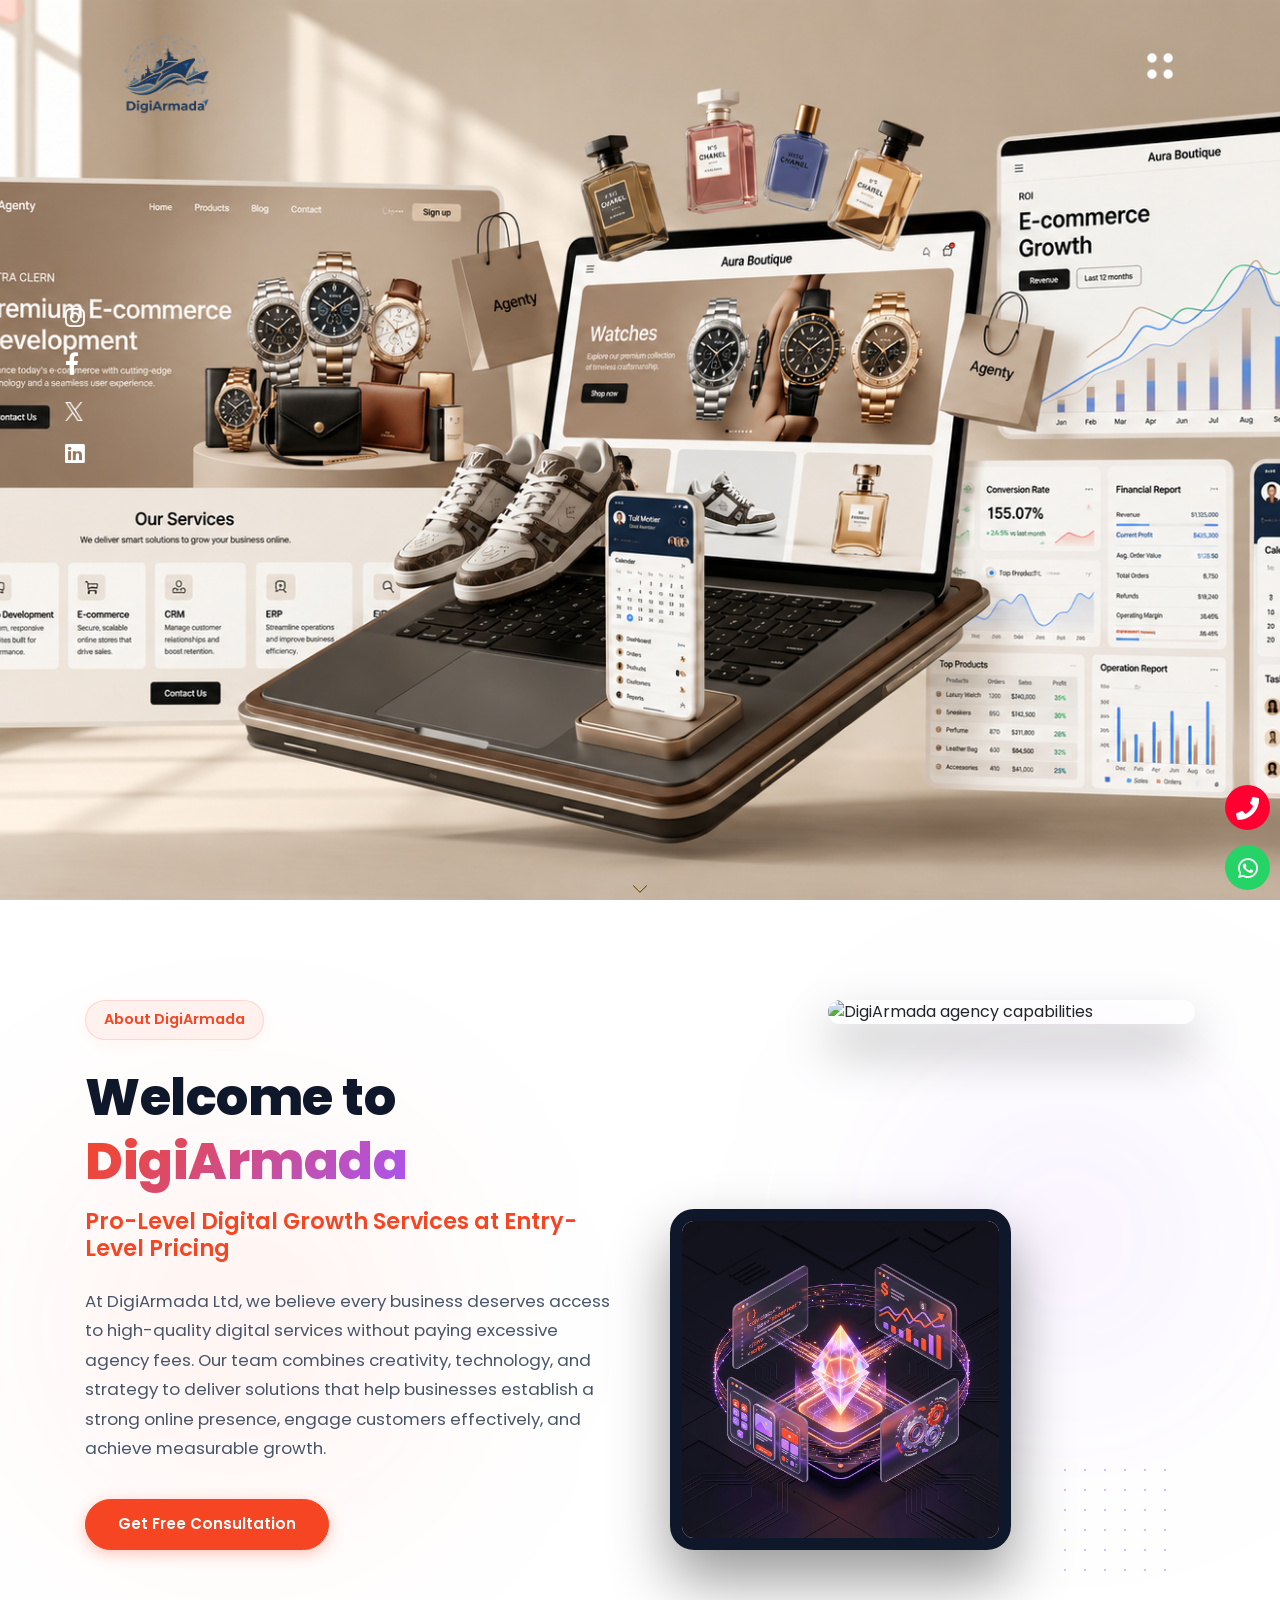
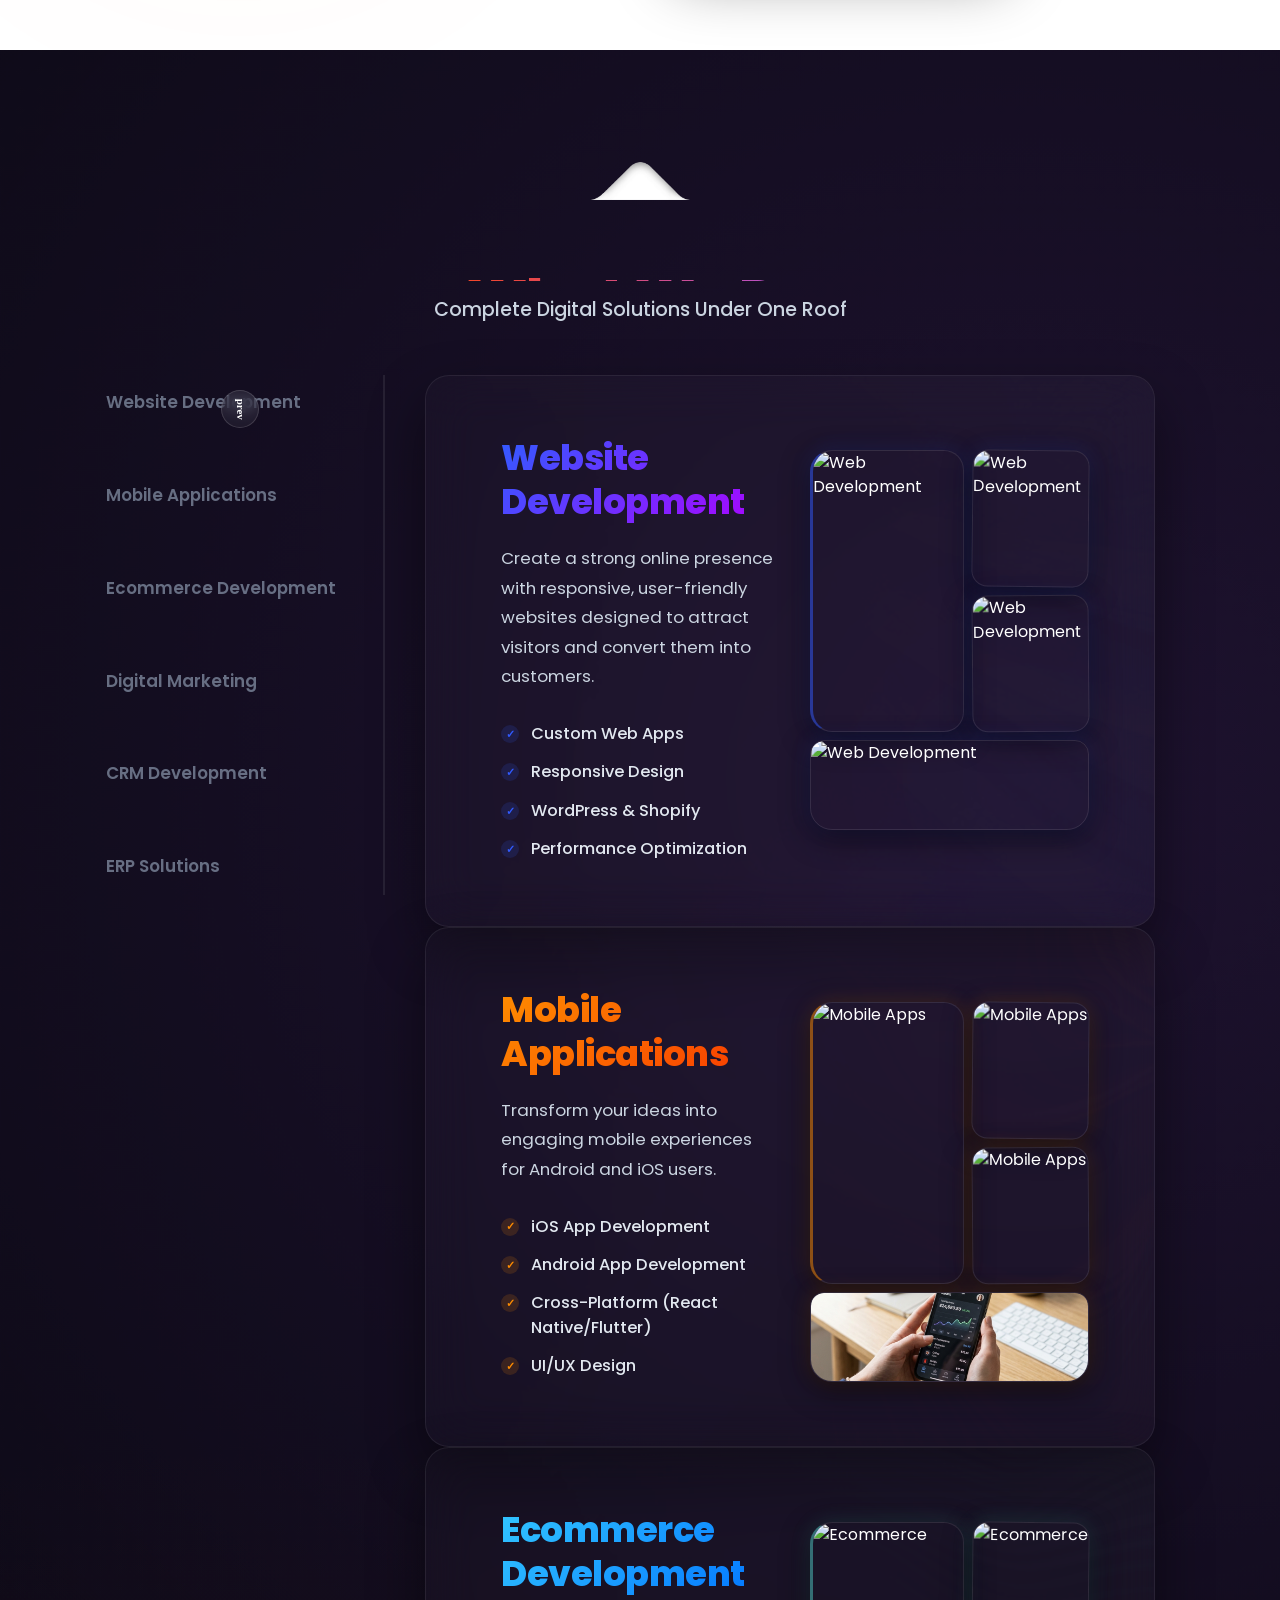
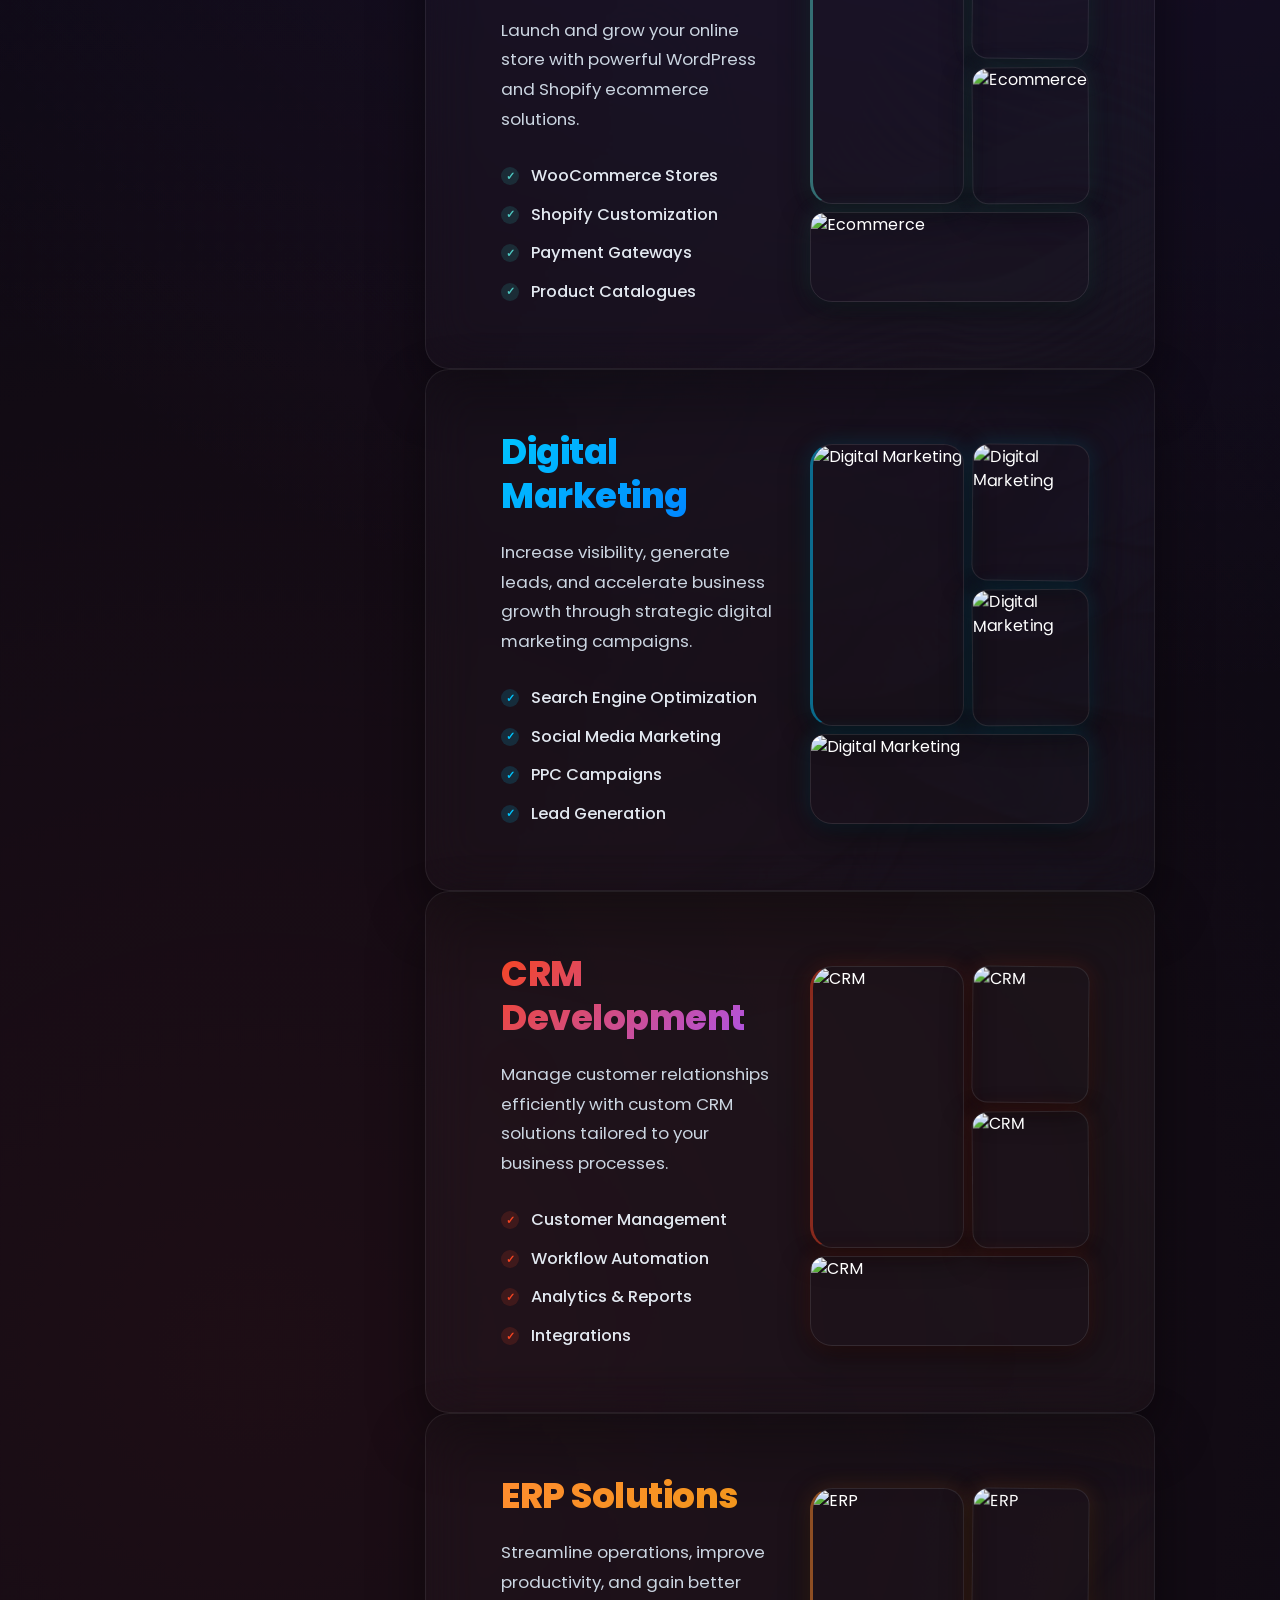
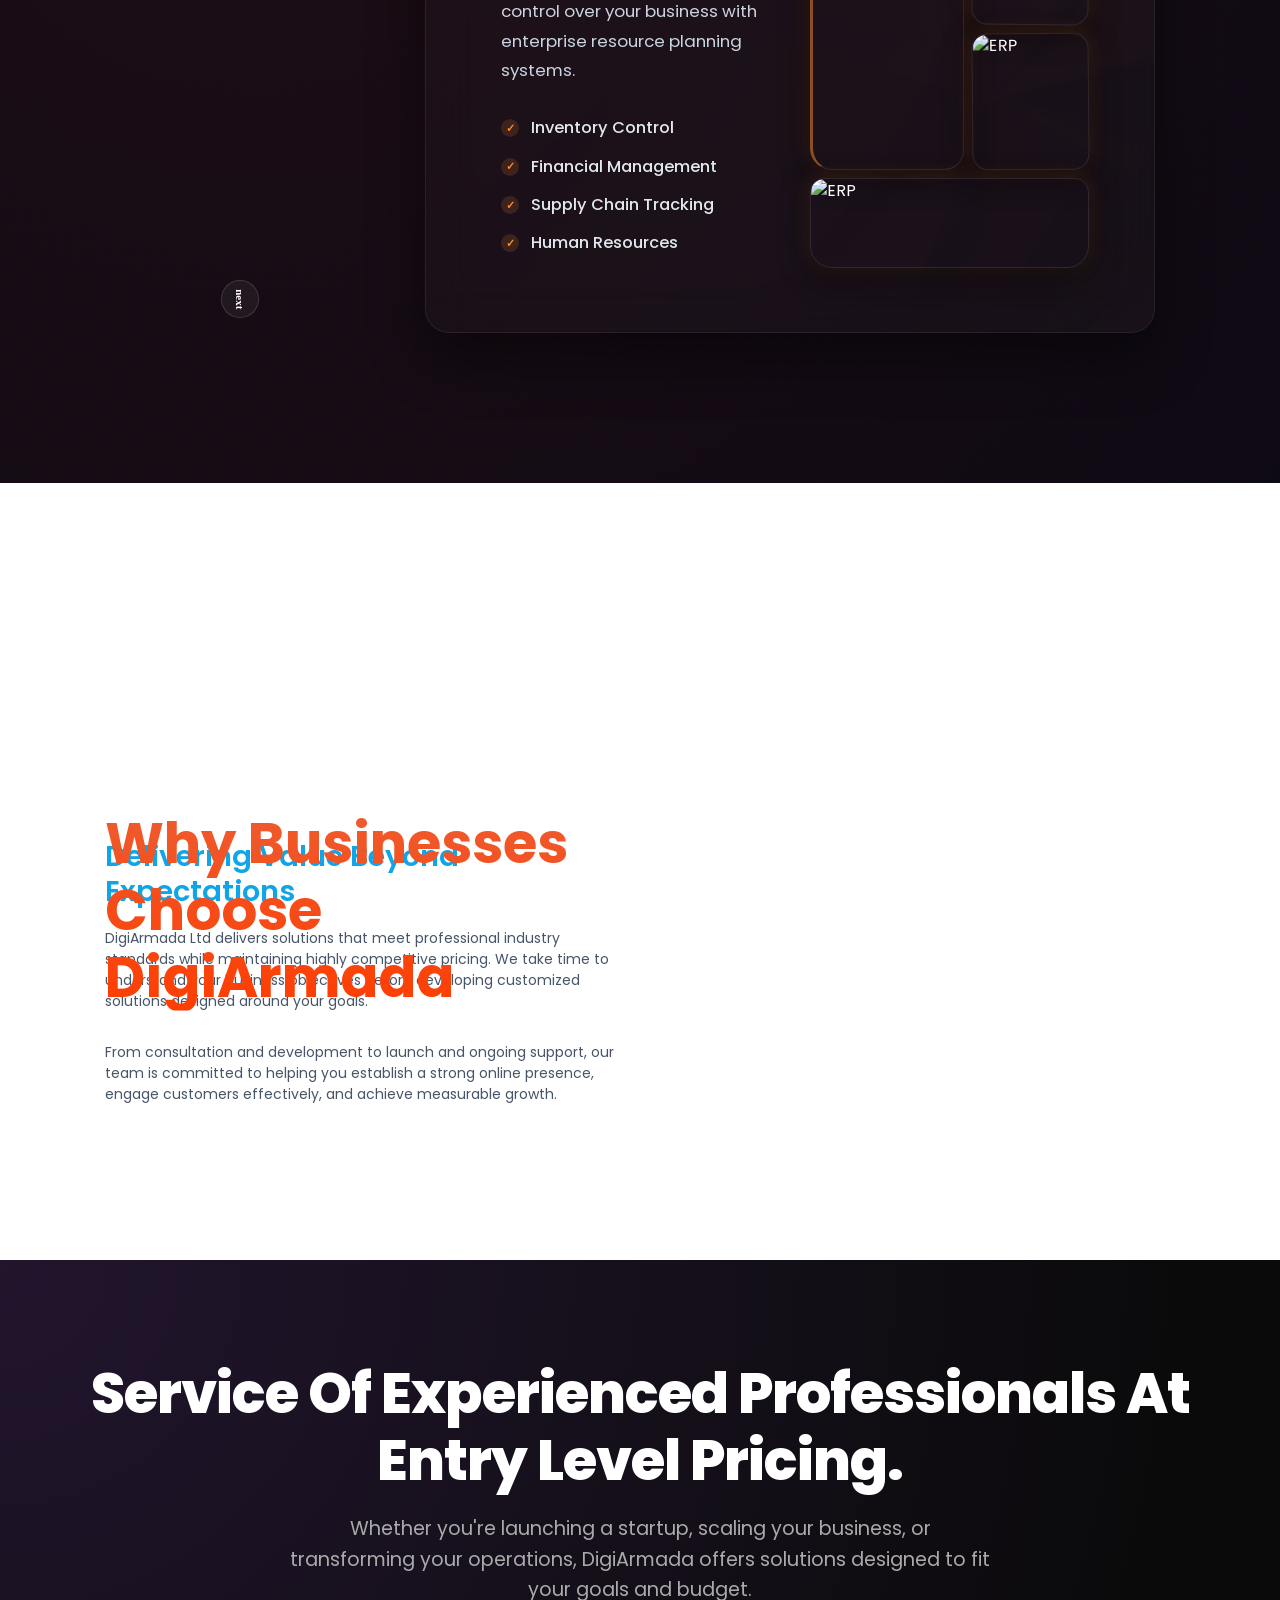
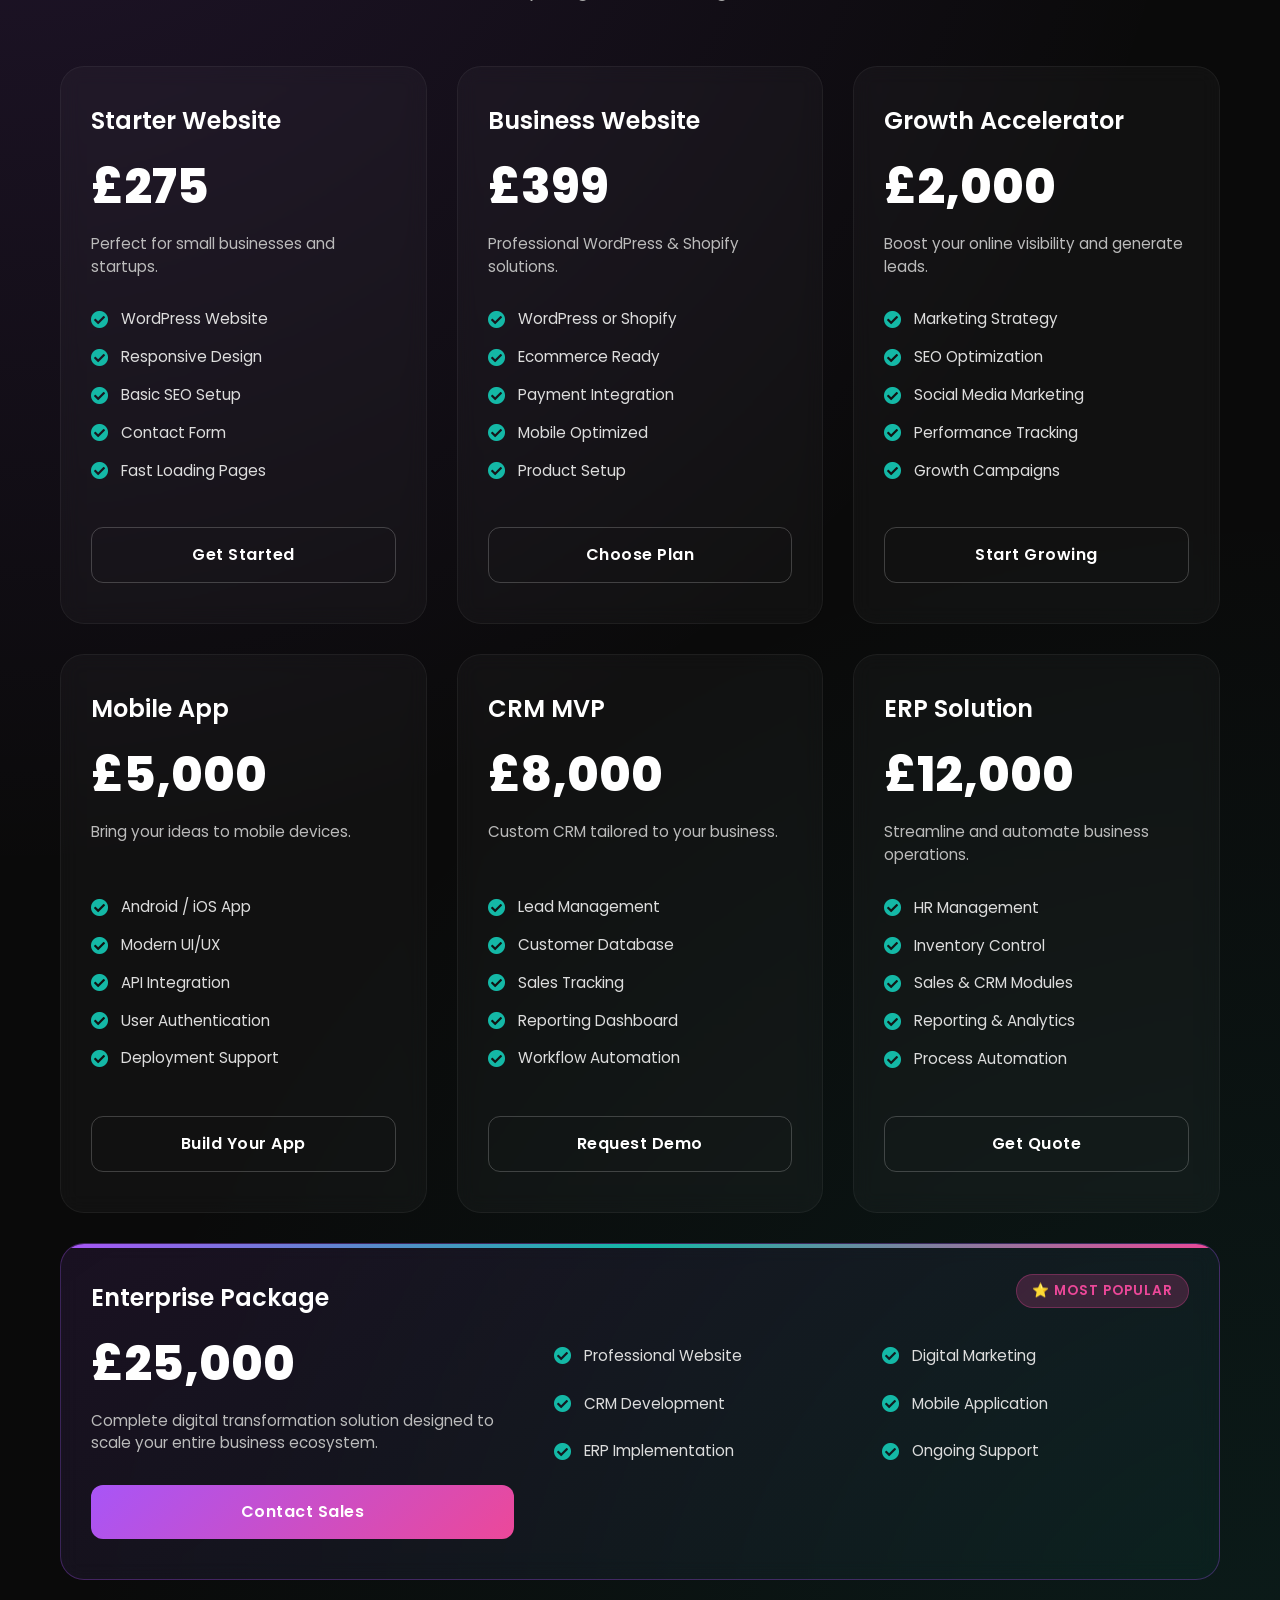
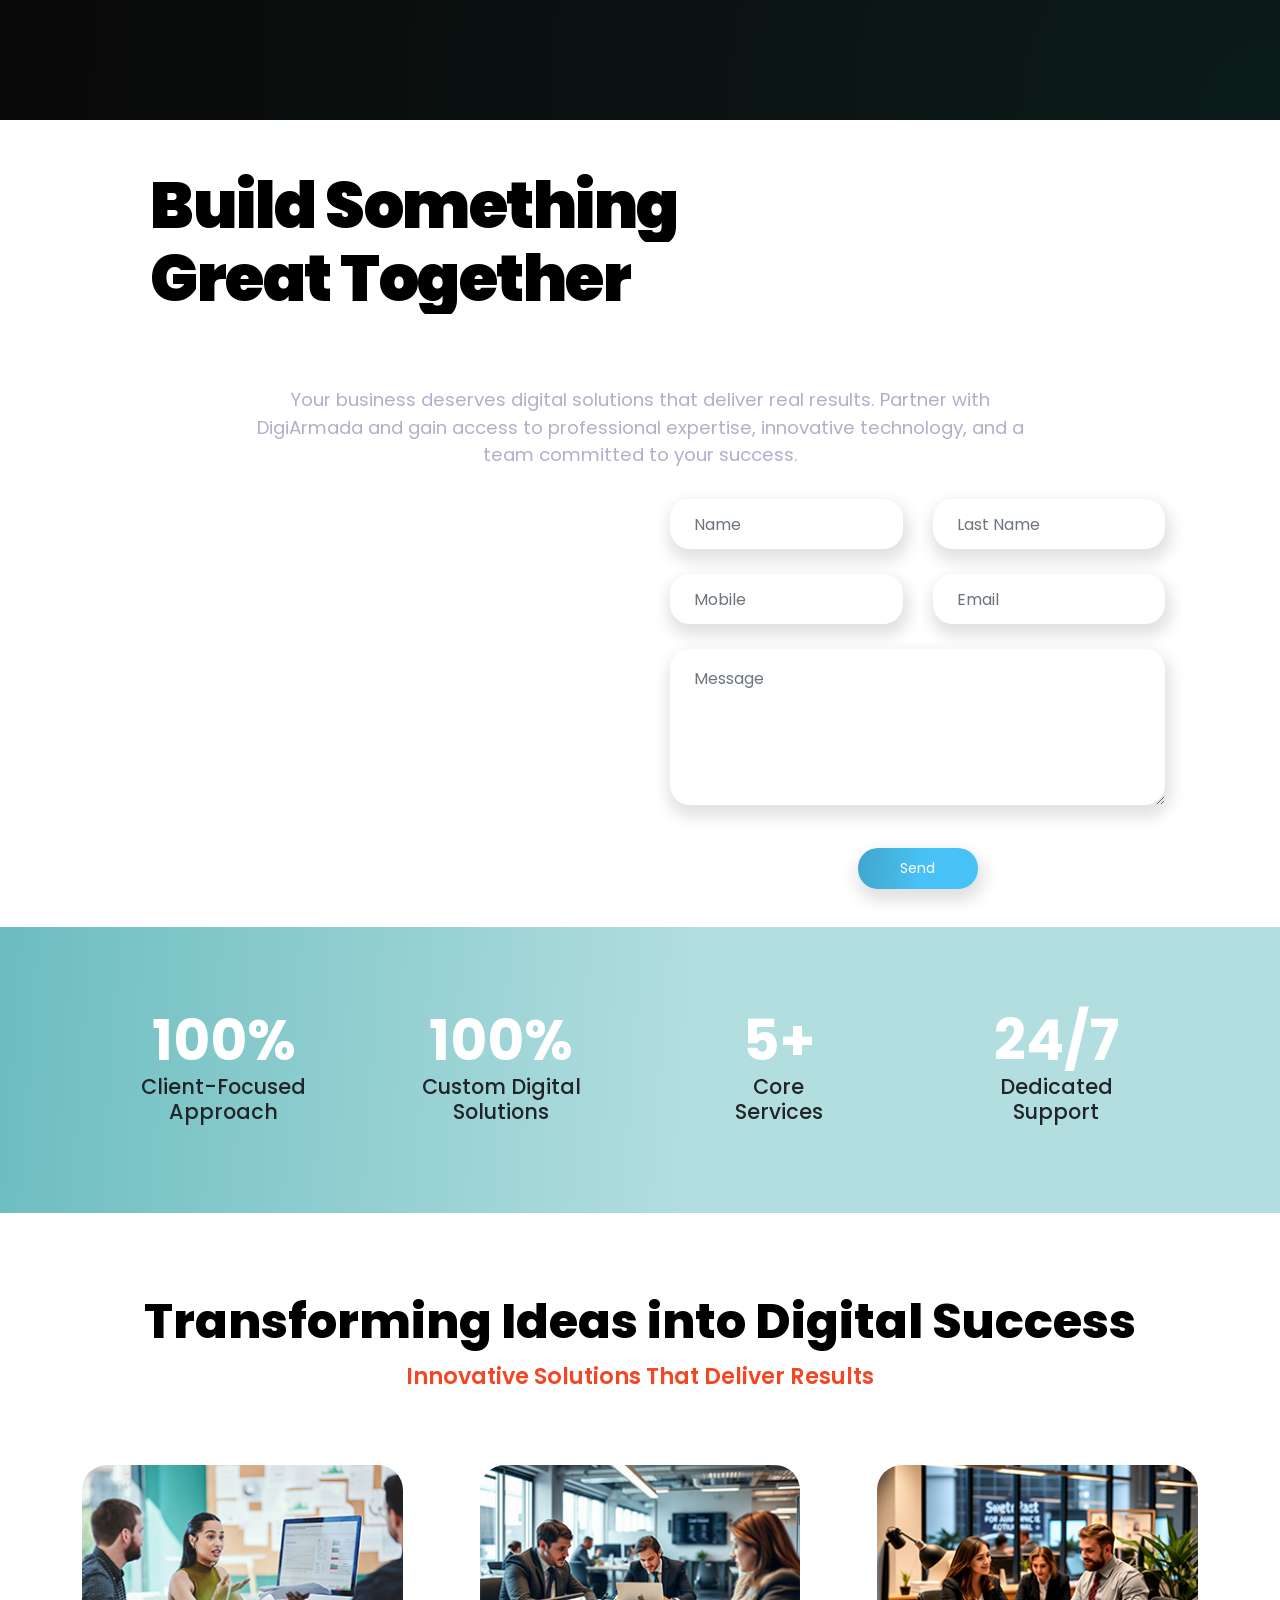
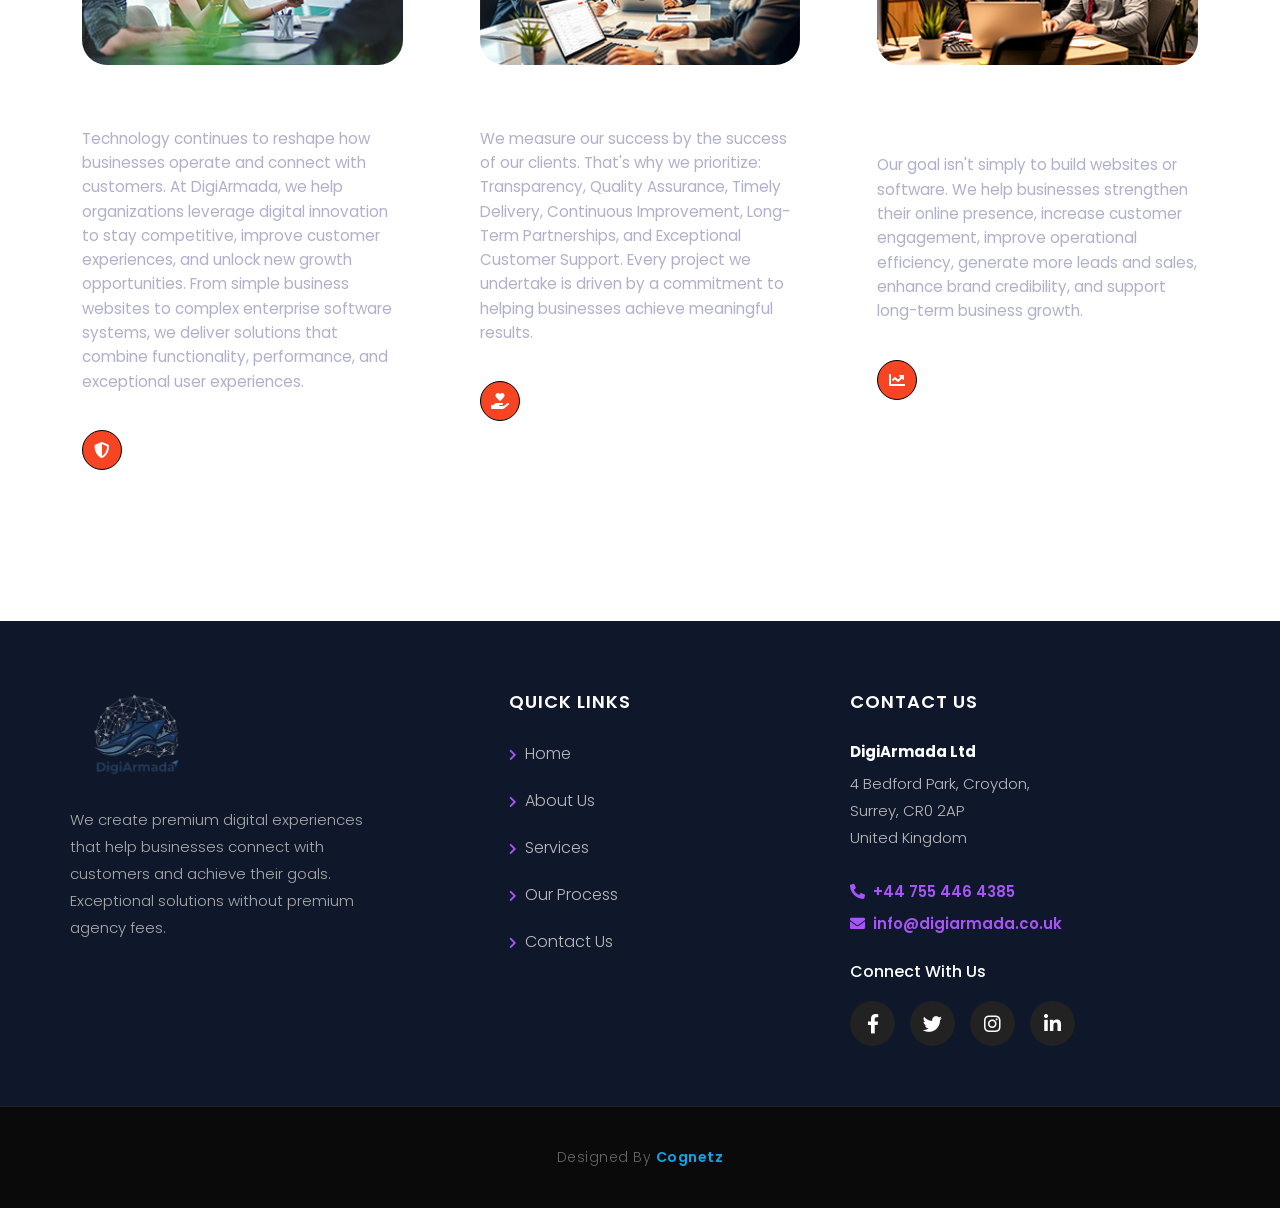
==== index.html @ 9318fd1a "thirteenth commit" ====
<!DOCTYPE html>
<html lang="en-US">

<head>
  <title>DigiArmada | Premium Digital Solutions Without Premium Agency Fees</title>
  <meta charset="UTF-8">
  <meta name="viewport" content="width=device-width, initial-scale=1">
  <META NAME="geo.position" CONTENT="9.994971552077656, 76.31505915110249">
  <meta name="ICBM" content="9.994971552077656, 76.31505915110249" />
  <META NAME="geo.country" CONTENT="the UK">
  <meta name="geo.region" content="IN-KL" />
  <META NAME="geo.placename" CONTENT="Kakkanad">

  <meta http-equiv="Content-Security-Policy" content="upgrade-insecure-requests" />

  <meta name="title" content="DigiArmada | Premium Digital Solutions Without Premium Agency Fees" />
  <meta name="description"
    content="DigiArmada Ltd - Premium digital solutions that drive growth, improve visibility, and create lasting customer experiences without premium agency fees.">
  <meta name="keywords"
    content="Leading IT Company in the UK, Offshore software and web application development in the UK, Responsive Design developer, Mobile app development, Software consultancy, Logo Designing Company, Graphic Designing Company, Digital Marketing, SEO, SMO, ">
  <meta name="google-site-verification" content="QI-sJdutrGL2wyY6Bh1nQkpaojYLsJ9_4zTwt98qJ-0" />

  <meta name=" keyphrase"
    CONTENT="DigiArmadaware Technologies Pvt. Ltd,logo designers, website designers, brochure designers, web designers,logo designer the UK,logo design the UK,logo the UK,logo,website,brochure, Web designers in the UK,logo designers in the UK,logo designers in kakkanad,brochure designers in the UK,web designers in the UK, web designing company,logo designing,brochure designing,top web designing company in the UK,web designers in the UK,web designers in the UK,the UK top most web designers,website design,logo designers in the UKn,brochure designers in the UK,graphic designers in the UK,logo and brochure designers,LOGO,BROCHURE,logo brochure and web,web designers the UK,Logo Designer In the UK,Logo Designer In the UK,Brochure Designer In the UK,Brochure Designer In the UK ,Brochure Designer In the UK,php developers,cms website,shopping cart websites,shopping cart sites in the UK,cms sites in the UK,shopping cart sites in cichin,web solutions,leaflet designers,graphic designers, web designers,professional web designing company the UK,logo and brochure designers the UK,logo design,logo designing,design logo,logo designers in kakkanad,Logo designs in the UK,brochure design in the UKn, web designg,brochure designers in the UK,brochure designers in the UK,logo designing,brochure designing,logo design company,brochure design company,web design company,logo design service " />

  <meta name="OWNER" content="digiarmada.com" />
  <meta name="AUTHOR" content="DigiArmada Ltd" />
  <meta name="RATING" content="General" />
  <meta name="copyright" content="Copyright Â© DigiArmada, All Rights Reserved" />
  <meta name="ROBOTS" content="index, follow" />
  <meta name="distribution" content="Global" />
  <meta name="rating" content="General" />
  <meta name="googlebot" content="index, follow" />
  <meta name="classification"
    content="offshore development company, the UK Based web and graphics solutions, web,logo and brochure designers in the UK, SEO, SMO, Digital Marketing">
  <meta name="Subject"
    content="Webthe UKsolutions Internet Services,logo specialist, brochure specialist,web specialist,logo designers in the UK, logo designers in the UK,logo designers in the UK" />

  
  
  
  <meta name="resource-type" content="document" />
  <meta property="og:site_name" content="DigiArmada" />
  <meta property="og:title" content="DigiArmada | Premium Digital Solutions Without Premium Agency Fees">
  <meta property="og:description"
    content="DigiArmada Ltd - Premium digital solutions that drive growth, improve visibility, and create lasting customer experiences without premium agency fees.">
  <meta property="og:url" content="https://digiarmada.com/" />
  <meta property="og:type" content="website" />

  <meta property="og:image" content="images/preview-v2.jpg">
  <meta property="og:image:secure_url" content="images/preview-v2.jpg">
  <meta property="og:image:type" content="image/jpeg">
  <meta property="og:image:width" content="1200">
  <meta property="og:image:height" content="630">
  <meta property="og:image:alt" content="DigiArmada IT Company the UK">

  <meta name="twitter:card" content="summary_large_image">
  <meta name="twitter:title" content="DigiArmada | Premium Digital Solutions Without Premium Agency Fees">
  <meta name="twitter:description"
    content="DigiArmada Ltd - Premium digital solutions that drive growth, improve visibility, and create lasting customer experiences without premium agency fees.">
  <meta name="twitter:image" content="images/preview-v2.jpg">
  <link rel="canonical" href="https://digiarmada.com/" />
  
  
  
  


  <script async src="https://www.googletagmanager.com/gtag/js?id=UA-66933405-1"></script>
  <script>
    window.dataLayer = window.dataLayer || [];
    function gtag() { dataLayer.push(arguments); }
    gtag('js', new Date());

    gtag('config', 'UA-66933405-1');
  </script>



  <script>
    (function (i, s, o, g, r, a, m) {
      i['GoogleAnalyticsObject'] = r; i[r] = i[r] || function () {
        (i[r].q = i[r].q || []).push(arguments)
      }, i[r].l = 1 * new Date(); a = s.createElement(o),
        m = s.getElementsByTagName(o)[0]; a.async = 1; a.src = g; m.parentNode.insertBefore(a, m)
    })(window, document, 'script', 'https://www.google-analytics.com/analytics.js', 'ga');

    ga('create', 'UA-98387141-1', 'auto');
    ga('send', 'pageview');

  </script>
  <script>
    if (location.protocol !== 'https:' && (document.domain == 'digiarmada.com' || document.domain == 'www.digiarmada.com')) {
      location.replace(`https:${location.href.substring(location.protocol.length)}`);
    }
  </script>

  <!-- <link rel="stylesheet" href="css/bootstrap.min.css"> -->
  <link rel="stylesheet" href="https://cdn.jsdelivr.net/npm/bootstrap@4.5.3/dist/css/bootstrap.min.css"
    integrity="sha384-TX8t27EcRE3e/ihU7zmQxVncDAy5uIKz4rEkgIXeMed4M0jlfIDPvg6uqKI2xXr2" crossorigin="anonymous">
  <link href="https://fonts.googleapis.com/css2?family=Poppins:wght@100;200;300;400;500;600;700;800;900&display=swap"
    rel="stylesheet">
  <link href="https://fonts.googleapis.com/css2?family=Playfair+Display:wght@400;500;600;700;800;900&display=swap"
    rel="stylesheet">
  <link rel="stylesheet" type="text/css" href="css/normalize.css" />
  <link rel="stylesheet" type="text/css" href="css/owl.carousel.min.css" />
  <link rel="stylesheet" type="text/css" href="css/styles.css?123" />
  <link rel="stylesheet" type="text/css" href="css/style2025.css?123" />

  <link rel="stylesheet" href="https://use.fontawesome.com/releases/v5.13.0/css/all.css"
    integrity="sha384-Bfad6CLCknfcloXFOyFnlgtENryhrpZCe29RTifKEixXQZ38WheV+i/6YWSzkz3V" crossorigin="anonymous" />
  <link rel='stylesheet' href="css/animate.min.css">
  <link rel="stylesheet" href="css/locomotive-scroll.css">


  <!-- <link rel='stylesheet' href="css/swiper-bundle.min.css"> -->
  <link rel="stylesheet" href="https://cdnjs.cloudflare.com/ajax/libs/Swiper/7.2.0/swiper-bundle.min.css" />
  <link href="https://cdnjs.cloudflare.com/ajax/libs/sweetalert/1.1.3/sweetalert.css" rel="stylesheet" />
  <script src="https://cdnjs.cloudflare.com/ajax/libs/sweetalert/1.1.3/sweetalert.min.js"></script>
<style>
  .footer-block .col-lg-3 ul li a:hover { color: #fff !important; padding-left: 5px; }
  .footer-block .social-links li a:hover { background: #a855f7 !important; color: #fff !important; transform: translateY(-3px); box-shadow: 0 5px 15px rgba(168,85,247,0.4); }
</style>
<style>
  .footer-block .col-sm-4 ul li a:hover { color: #a855f7 !important; }
  .footer-block .social-links li a:hover { background: #a855f7 !important; color: #fff !important; }
</style>
<style>
  html, body { margin: 0 !important; padding: 0 !important; background-color: #fff !important; }
  #scroll-container, .smooth-scroll { margin-top: 0 !important; padding-top: 0 !important; }
</style>
<style>
  @media (min-width: 992px) {
    .brand-header .brand-logo { top: 30px !important; }
    .brand-header .home-menu { top: 45px !important; }
  }
  @media (max-width: 991px) {
    .brand-header .brand-logo { top: 15px !important; }
    .brand-header .home-menu { top: 20px !important; }
  }
</style>
<link rel="icon" type="image/png" href="images/digiarmada_logo.png">
</head>

<body>
  <script src="https://cdnjs.cloudflare.com/ajax/libs/three.js/r128/three.min.js"></script>
  <a href="https://api.whatsapp.com/send?phone=+447554464385&text=Hi%20DigiArmada,%20I%20have%20a%20service%20enquiry."
    class="float" target="_blank">
    <i class="fab fa-whatsapp my-float"></i>
  </a>
  <a href="tel:+447554464385" class="tel">
    <i class="fas fa-phone my-float"></i>
  </a>

  <div id="loading2">
    <div class="load"></div>
  </div>
  <div class="cursor"></div>
  <div class="cursor-follower"><span>VIEW PROJECTS</span> </div>
  <div class="cursor-follower2"><span>VIEW BLOG</span> </div>
  <div class="overlay first"></div>
  <div class="overlay second"></div>
  <div class="overlay third"></div>


  <div class="viewport">
        <div class="menu">

      <div class="toggle-btn">
        <span class="one"></span>
        <span class="two"></span>
      </div>
      
      <div style="padding: 40px 30px 10px 30px;">
          <a href="index.html">
              <img src="images/digiarmada_logo.png" alt="DigiArmada Logo" style="max-height: 90px; width: auto;">
          </a>
      </div>

      <div class="data" style="top: 30%;">
        <ul>
          <li><a href="index.html">Home</a></li>
          <li><a href="about-us.html">About Us</a></li>
          <li><a href="services.html">Services</a></li>
          <li><a href="process.html">Our Process</a></li>
          <li><a href="contact-us.html">Contact Us</a></li>
        </ul>
      </div>

    </div>
<div id="scroll-container" class="smooth-scroll">


      <header class="brand-header" style="z-index: 9999;">

        <div class="brand-logo">
          <a href="index.html" style="display: flex; align-items: center; text-decoration: none;">
            <img src="images/digiarmada_logo.png" alt="DigiArmada Logo" style="max-height: 90px; width: auto; margin-right: 15px;">
          </a>
        </div>
        <div class="home-menu white-logo">
          <img src="images/menu-icon-black.png" alt="menu-icon-black">
        </div>

      </header>
      <div class="h-socialnavs ">
        <ul class="social-links white-logo">
          <li><a href="#" target="_blank"><i class="fab fa-instagram"
                aria-hidden="true"></i></a>
          </li>
          <li><a href="#" target="_blank"><i class="fab fa-facebook-f"
                aria-hidden="true"></i></a></li>
          <li><a href="#" target="_blank"><img src="images/twitter.png"
                class="twitter  mobile-banner-section" alt="twitter logo"></a></li>

          <li><a href="https://www.linkedin.com/company/digiarmada-software-technologies-pvt-ltd" target="_blank"><i
                class="fab fa-linkedin" aria-hidden="true"></i></a></li>

        </ul>
      </div>

      


      <section class="hero-block home-banner-section mobile-banner-section" style="padding: 0 !important; margin: 0 !important; height: 100vh; width: 100%; max-width: 100%; display: flex; align-items: center; justify-content: center; overflow: hidden; position: absolute; top: 0; left: 0; right: 0; z-index: 1; background: transparent !important;">
        <div class="container-fluid p-0 m-0" style="width: 100%; height: 100vh; overflow: hidden;">
          <!-- <img src="images/hero-ecommerce.png" alt="Digital Growth and E-commerce" class="hero-ecommerce-img"> -->
            <picture>
        <source media="(max-width: 768px)" srcset="images/hero-ecommerce.png">
        <img src="images/ChatGPT Image Jun 17, 2026, 10_36_39 AM.png" alt="Digital Growth and E-commerce" class="hero-ecommerce-img">
    </picture>
        </div>
      </section>

      <div class="shadow-block" style="margin-top: 100vh;"><a href="#about">
          <img src="images/down-shadow.png" loading="lazy" alt="arrow-animation-image" class="home-banner-section"></a>
      </div>

      <div class="scroll-down d-md-none d-lg-block ">
        <svg version="1.1" id="Capa_1" xmlns="http://www.w3.org/2000/svg" xmlns:xlink="http://www.w3.org/1999/xlink"
          x="0px" y="0px" viewBox="0 0 490.688 490.688" style="enable-background:new 0 0 490.688 490.688;"
          xml:space="preserve">
          <path style="fill:#FFC107;" d="M472.328,120.529L245.213,347.665L18.098,120.529c-4.237-4.093-10.99-3.975-15.083,0.262
        c-3.992,4.134-3.992,10.687,0,14.82l234.667,234.667c4.165,4.164,10.917,4.164,15.083,0l234.667-234.667
        c4.237-4.093,4.354-10.845,0.262-15.083c-4.093-4.237-10.845-4.354-15.083-0.262c-0.089,0.086-0.176,0.173-0.262,0.262
        L472.328,120.529z" />
          <path d="M245.213,373.415c-2.831,0.005-5.548-1.115-7.552-3.115L2.994,135.633c-4.093-4.237-3.975-10.99,0.262-15.083
        c4.134-3.992,10.687-3.992,14.82,0l227.136,227.115l227.115-227.136c4.093-4.237,10.845-4.354,15.083-0.262
        c4.237,4.093,4.354,10.845,0.262,15.083c-0.086,0.089-0.173,0.176-0.262,0.262L252.744,370.279
        C250.748,372.281,248.039,373.408,245.213,373.415z" />
        </svg>
      </div>


      <!-- <section class="about-block animsec" id="about">
        <img src="images/about-bg.jpg" class="bg" alt="DigiArmada best ui ux on tab and mac">
        <div class="container-fluid">
          <div class="row">
            <div class="col-md-6">

              <h1><span class="hidetext">DigiArmadaware Technologies Pvt Ltd â€“ Best IT Company</span> 
              <span class="hidetext">In the UK</span></h1>

              <p>DigiArmadaware Technologies, Private Limited is the Best IT Company in the UK for
                businesses at the global level. we specialize in delivering innovative and tailored solutions</p>
              <p>We are the leading software development company in the UK, and specialize in
                software development, mobile applications, and the latest web technologies. Known as the
                Best mobile app development company in the UK, we deliver quality mobile solutions
                with unique features needed for business advancement.</p>

              <a href="contact-us.html" class="btn-orange call_mob">About Us</a>
            </div>

          </div>
        </div>

      </section> -->

      <section class="about-block-new animsec" id="about">
        <div class="about-bg-blobs">
          <div class="about-blob-1"></div>
          <div class="about-blob-2"></div>
        </div>
        <div class="container">
          <div class="about-grid">
            <div class="about-content-col">
              <div class="about-badge">About DigiArmada</div>
              <h2>Welcome to <br><span>DigiArmada</span></h2>
              <h3>Pro-Level Digital Growth Services at Entry-Level Pricing</h3>
              <p>At DigiArmada Ltd, we believe every business deserves access to high-quality digital services without paying excessive agency fees. Our team combines creativity, technology, and strategy to deliver solutions that help businesses establish a strong online presence, engage customers effectively, and achieve measurable growth.</p>
            
              
              <div class="about-ctas">
                <a href="contact-us.html" class="btn-primary-about">Get Free Consultation</a>
              </div>
            </div>
            <div class="about-visual-col" style="position: relative; min-height: 550px; display: flex; align-items: center;">
              
              <div style="position: absolute; top: 0; right: 0; width: 70%; z-index: 1; border-radius: 20px; overflow: hidden; box-shadow: 0 25px 50px rgba(0,0,0,0.3);">
                <img src="images/about .png" alt="DigiArmada agency capabilities" loading="lazy" style="width: 100%; height: auto; display: block;">
              </div>
              
              <div style="position: absolute; bottom: 0; left: 0; width: 65%; z-index: 2; border: 12px solid #0f172a; border-radius: 24px; overflow: hidden; box-shadow: 0 30px 60px rgba(0,0,0,0.4);">
                <img src="images/about_visual.png" alt="DigiArmada growth strategies" loading="lazy" style="width: 100%; height: auto; display: block;">
              </div>
              
              <div style="position: absolute; bottom: -30px; right: 20px; width: 120px; height: 120px; background: radial-gradient(circle, #a855f7 10%, transparent 10.5%) 0 0 / 20px 20px; z-index: 0; opacity: 0.4;"></div>
            </div>
          </div>
        </div>
      </section>


      <style>
        .img-card img {
          object-fit: cover !important;
          width: 100% !important;
          height: 100% !important;
          border-radius: 12px;
          box-shadow: 0 5px 15px rgba(0,0,0,0.2);
        }
        @media (max-width: 768px) {
          .services-block .swiper-container.gallery-main,
          .services-block .swiper-slide,
          .services-block .tab-box {
            height: auto !important;
            min-height: 550px !important;
          }
          .services-block .box-wrapper {
            min-height: 300px !important;
          }
        }
      </style>
      <section class="services-block animsec ">
        <h2><span class="hidetext">What We Do</span></h2>
        <p style="text-align: center; color: #b0b0cc; max-width: 800px; margin: -20px auto 40px auto; font-size: 1.2rem; font-family: 'Poppins', sans-serif;">Complete Digital Solutions Under One Roof</p>
        <div class="cards">
          <div class="container">
            <div class="gallery-container">
            <div class="swiper-container gallery-thumbs">
              <div class="swiper-wrapper">
                <div class="swiper-slide blue-color1">Website Development</div>
                <div class="swiper-slide orange-color1">Mobile Applications</div>
                <div class="swiper-slide skyblue-color1">Ecommerce Development</div>
                <div class="swiper-slide brandBlue-color1">Digital Marketing</div>
                <div class="swiper-slide green-color1">CRM Development</div>
                <div class="swiper-slide lightOrange-color1">ERP Solutions</div>
              </div>
            </div>
            <div class="swiper-container gallery-main">
              <div class="swiper-wrapper">
                
                <!-- Slide 1: Website Development -->
                <div class="swiper-slide">
                  <div class="tab-box blue-color">
                    <img src="images/bg-pic1.png" class="tab-bg home-banner-section" loading="lazy"
                      alt="Website development company">
                    <div class="row">
                      <div class="col-lg-6">
                        <h3>Website Development</h3>
                        <p>Create a strong online presence with responsive, user-friendly websites designed to attract visitors and convert them into customers.</p>
                        <ul class="clientList html-remove">
                          <li>Custom Web Apps</li>
                          <li>Responsive Design</li>
                          <li>WordPress & Shopify</li>
                          <li>Performance Optimization</li>
                        </ul>
                      </div>
                      <div class="col-lg-6">
                        <div class="box-wrapper">
                          <div class="img-card img-card-1"><img src="https://images.unsplash.com/photo-1498050108023-c5249f4df085?w=400&h=300&fit=crop" loading="lazy" alt="Web Development"></div>
                          <div class="img-card img-card-2"><img src="https://images.unsplash.com/photo-1555066931-4365d14bab8c?w=400&h=300&fit=crop" loading="lazy" alt="Web Development"></div>
                          <div class="img-card img-card-3"><img src="https://images.unsplash.com/photo-1461749280684-dccba630e2f6?w=400&h=300&fit=crop" loading="lazy" alt="Web Development"></div>
                          <div class="img-card img-card-4"><img src="https://images.unsplash.com/photo-1547658719-da2b51169166?w=400&h=300&fit=crop" loading="lazy" alt="Web Development"></div>
                        </div>
                      </div>
                    </div>
                  </div>
                </div>

                <!-- Slide 2: Mobile Applications -->
                <div class="swiper-slide">
                  <div class="tab-box orange-color">
                    <img src="images/bg-pic2.png" class="tab-bg" loading="lazy"
                      alt="Mobile app development">
                    <div class="row">
                      <div class="col-lg-6">
                        <h3>Mobile Applications</h3>
                        <p>Transform your ideas into engaging mobile experiences for Android and iOS users.</p>
                        <ul class="clientList html-remove">
                          <li>iOS App Development</li>
                          <li>Android App Development</li>
                          <li>Cross-Platform (React Native/Flutter)</li>
                          <li>UI/UX Design</li>
                        </ul>
                      </div>
                      <div class="col-lg-6">
                        <div class="box-wrapper">
                          <div class="img-card img-card-1"><img src="https://images.unsplash.com/photo-1512941937669-90a1b58e7e9c?w=400&h=300&fit=crop" loading="lazy" alt="Mobile Apps"></div>
                          <div class="img-card img-card-2"><img src="https://images.unsplash.com/photo-1555774698-0b77e0d5fac6?w=400&h=300&fit=crop" loading="lazy" alt="Mobile Apps"></div>
                          <div class="img-card img-card-3"><img src="https://images.unsplash.com/photo-1611162617474-5b21e879e113?w=400&h=300&fit=crop" loading="lazy" alt="Mobile Apps"></div>
                          <div class="img-card img-card-4"><img src="images/mobile_app_4.png" loading="lazy" alt="Mobile Apps"></div>
                        </div>
                      </div>
                    </div>
                  </div>
                </div>

                <!-- Slide 3: Ecommerce Development -->
                <div class="swiper-slide">
                  <div class="tab-box skyblue-color">
                    <img src="images/bg-pic3.png" class="tab-bg" loading="lazy"
                      alt="Ecommerce development">
                    <div class="row">
                      <div class="col-lg-6">
                        <h3>Ecommerce Development</h3>
                        <p>Launch and grow your online store with powerful WordPress and Shopify ecommerce solutions.</p>
                        <ul class="clientList html-remove">
                          <li>WooCommerce Stores</li>
                          <li>Shopify Customization</li>
                          <li>Payment Gateways</li>
                          <li>Product Catalogues</li>
                        </ul>
                      </div>
                      <div class="col-lg-6">
                        <div class="box-wrapper">
                          <div class="img-card img-card-1"><img src="https://images.unsplash.com/photo-1556742049-0cfed4f6a45d?w=400&h=300&fit=crop" loading="lazy" alt="Ecommerce"></div>
                          <div class="img-card img-card-2"><img src="https://images.unsplash.com/photo-1607082348824-0a96f2a4b9da?w=400&h=300&fit=crop" loading="lazy" alt="Ecommerce"></div>
                          <div class="img-card img-card-3"><img src="https://images.unsplash.com/photo-1472851294608-062f824d29cc?w=400&h=300&fit=crop" loading="lazy" alt="Ecommerce"></div>
                          <div class="img-card img-card-4"><img src="https://images.unsplash.com/photo-1512428559087-560fa5ceab42?w=400&h=300&fit=crop" loading="lazy" alt="Ecommerce"></div>
                        </div>
                      </div>
                    </div>
                  </div>
                </div>

                <!-- Slide 4: Digital Marketing -->
                <div class="swiper-slide">
                  <div class="tab-box brandBlue-color">
                    <img src="images/bg-pic4.png" class="tab-bg" loading="lazy"
                      alt="Digital marketing">
                    <div class="row">
                      <div class="col-lg-6">
                        <h3>Digital Marketing</h3>
                        <p>Increase visibility, generate leads, and accelerate business growth through strategic digital marketing campaigns.</p>
                        <ul class="clientList html-remove">
                          <li>Search Engine Optimization</li>
                          <li>Social Media Marketing</li>
                          <li>PPC Campaigns</li>
                          <li>Lead Generation</li>
                        </ul>
                      </div>
                      <div class="col-lg-6">
                        <div class="box-wrapper">
                          <div class="img-card img-card-1"><img src="https://images.unsplash.com/photo-1432888498266-38ffec3eaf0a?w=400&h=300&fit=crop" loading="lazy" alt="Digital Marketing"></div>
                          <div class="img-card img-card-2"><img src="https://images.unsplash.com/photo-1460925895917-afdab827c52f?w=400&h=300&fit=crop" loading="lazy" alt="Digital Marketing"></div>
                          <div class="img-card img-card-3"><img src="https://images.unsplash.com/photo-1533750516457-a7f992034fec?w=400&h=300&fit=crop" loading="lazy" alt="Digital Marketing"></div>
                          <div class="img-card img-card-4"><img src="https://images.unsplash.com/photo-1551288049-bebda4e38f71?w=400&h=300&fit=crop" loading="lazy" alt="Digital Marketing"></div>
                        </div>
                      </div>
                    </div>
                  </div>
                </div>

                <!-- Slide 5: CRM Development -->
                <div class="swiper-slide">
                  <div class="tab-box green-color">
                    <img src="images/bg-pic22.png" class="tab-bg" loading="lazy"
                      alt="CRM solutions">
                    <div class="row">
                      <div class="col-lg-6">
                        <h3>CRM Development</h3>
                        <p>Manage customer relationships efficiently with custom CRM solutions tailored to your business processes.</p>
                        <ul class="clientList html-remove">
                          <li>Customer Management</li>
                          <li>Workflow Automation</li>
                          <li>Analytics & Reports</li>
                          <li>Integrations</li>
                        </ul>
                      </div>
                      <div class="col-lg-6">
                        <div class="box-wrapper">
                          <div class="img-card img-card-1"><img src="https://images.unsplash.com/photo-1552664730-d307ca884978?w=400&h=300&fit=crop" loading="lazy" alt="CRM"></div>
                          <div class="img-card img-card-2"><img src="https://images.unsplash.com/photo-1542744173-8e7e53415bb0?w=400&h=300&fit=crop" loading="lazy" alt="CRM"></div>
                          <div class="img-card img-card-3"><img src="https://images.unsplash.com/photo-1553877522-43269d4ea984?w=400&h=300&fit=crop" loading="lazy" alt="CRM"></div>
                          <div class="img-card img-card-4"><img src="https://images.unsplash.com/photo-1551836022-d5d88e9218df?w=400&h=300&fit=crop" loading="lazy" alt="CRM"></div>
                        </div>
                      </div>
                    </div>
                  </div>
                </div>

                <!-- Slide 6: ERP Solutions -->
                <div class="swiper-slide">
                  <div class="tab-box lightOrange-color">
                    <img src="images/bg-pic6.png" class="tab-bg" loading="lazy"
                      alt="ERP solutions">
                    <div class="row">
                      <div class="col-lg-6">
                        <h3>ERP Solutions</h3>
                        <p>Streamline operations, improve productivity, and gain better control over your business with enterprise resource planning systems.</p>
                        <ul class="clientList html-remove">
                          <li>Inventory Control</li>
                          <li>Financial Management</li>
                          <li>Supply Chain Tracking</li>
                          <li>Human Resources</li>
                        </ul>
                      </div>
                      <div class="col-lg-6">
                        <div class="box-wrapper">
                          <div class="img-card img-card-1"><img src="https://images.unsplash.com/photo-1504384308090-c894fdcc538d?w=400&h=300&fit=crop" loading="lazy" alt="ERP"></div>
                          <div class="img-card img-card-2"><img src="https://images.unsplash.com/photo-1556155092-490a1ba16284?w=400&h=300&fit=crop" loading="lazy" alt="ERP"></div>
                          <div class="img-card img-card-3"><img src="https://images.unsplash.com/photo-1664575602276-acd073f104c1?w=400&h=300&fit=crop" loading="lazy" alt="ERP"></div>
                          <div class="img-card img-card-4"><img src="https://images.unsplash.com/photo-1454165804606-c3d57bc86b40?w=400&h=300&fit=crop" loading="lazy" alt="ERP"></div>
                        </div>
                      </div>
                    </div>
                  </div>
                </div>

              </div>
            </div><div class="clearfix"></div>
            <div class="swiper-button-prev"></div>
            <div class="swiper-button-next"></div>
          </div>
          </div>
        </div>
      </section>
      <section class="parrallax-block animsec">
        <div class="container-fluid">
          <div class="row align-items-center">
            <div class="col-md-6 pos-rel">
              <img src="images/logo-vector1.png" class="s-shapeL" loading="lazy" alt="DigiArmada logo">

              <h2 class="hidetext">Why Businesses Choose DigiArmada</h2>
              <div class="choose_abt" style="margin-top: 30px;">
                <h3 style="color: #0ea5e9; font-size: 1.8rem; margin-bottom: 20px; font-weight: 600; font-family: 'Poppins', sans-serif;">Delivering Value Beyond Expectations</h3>
                <p>DigiArmada Ltd delivers solutions that meet professional industry standards while maintaining highly competitive pricing. We take time to understand your business objectives before developing customized solutions designed around your goals.</p>
                <p>From consultation and development to launch and ongoing support, our team is committed to helping you establish a strong online presence, engage customers effectively, and achieve measurable growth.</p>
              </div>
            </div>
            <div class="col-md-6 pos-rel">
              <img src="images/logo-vector2.png" class="s-shapeR" loading="lazy" alt="DigiArmada logo">
              <ul class="list-services">
                <!-- Item 1: Premium Quality -->
                <li>
                  <div class="list-service-item">
                    <div class="icon-box">
                      <i class="fas fa-award"></i>
                    </div>
                    <div class="list-service-content">
                      <h4>Premium Quality</h4>
                      <p>We deliver solutions that meet professional industry standards while maintaining competitive pricing.</p>
                    </div>
                  </div>
                </li>
                <!-- Item 2: Customer-Centric Approach -->
                <li>
                  <div class="list-service-item">
                    <div class="icon-box">
                      <i class="fas fa-user-check"></i>
                    </div>
                    <div class="list-service-content">
                      <h4>Customer-Centric Approach</h4>
                      <p>Every business is unique. We take time to understand your objectives before developing customized solutions.</p>
                    </div>
                  </div>
                </li>
                <!-- Item 3: Affordable Pricing -->
                <li>
                  <div class="list-service-item">
                    <div class="icon-box">
                      <i class="fas fa-tags"></i>
                    </div>
                    <div class="list-service-content">
                      <h4>Affordable Pricing</h4>
                      <p>Access enterprise-level expertise and services without the high costs associated with traditional agencies.</p>
                    </div>
                  </div>
                </li>
                <!-- Item 4: Growth-Oriented Strategies -->
                <li>
                  <div class="list-service-item">
                    <div class="icon-box">
                      <i class="fas fa-chart-line"></i>
                    </div>
                    <div class="list-service-content">
                      <h4>Growth-Oriented Strategies</h4>
                      <p>Our focus extends beyond project completion. We aim to help businesses achieve sustainable growth and measurable results.</p>
                    </div>
                  </div>
                </li>
                <!-- Item 5: End-to-End Support -->
                <li>
                  <div class="list-service-item">
                    <div class="icon-box">
                      <i class="fas fa-handshake"></i>
                    </div>
                    <div class="list-service-content">
                      <h4>End-to-End Support</h4>
                      <p>From consultation and development to launch and ongoing support, we're with you every step of the way.</p>
                    </div>
                  </div>
                </li>
                <!-- Item 6: Future-Ready Solutions -->
                <li>
                  <div class="list-service-item">
                    <div class="icon-box">
                      <i class="fas fa-rocket"></i>
                    </div>
                    <div class="list-service-content">
                      <h4>Future-Ready Solutions</h4>
                      <p>We build scalable digital solutions that grow alongside your business.</p>
                    </div>
                  </div>
                </li>
              </ul>
            </div>
          </div>
        </div>
      </section>



      
 <section class="pricing-block">
        <style>
          .pricing-block {
              background: #0a0a0a;
              padding: 100px 0;
              position: relative;
              overflow: hidden;
          }
          .pricing-block::before {
              content: '';
              position: absolute;
              top: 0; left: 0;
              width: 100%; height: 100%;
              background: radial-gradient(circle at top left, rgba(168,85,247,0.15) 0%, rgba(0,0,0,0) 50%);
              z-index: 0;
          }
          .pricing-block::after {
              content: '';
              position: absolute;
              bottom: 0; right: 0;
              width: 100%; height: 100%;
              background: radial-gradient(circle at bottom right, rgba(20,184,166,0.1) 0%, rgba(0,0,0,0) 50%);
              z-index: 0;
          }
          .pricing-container {
              max-width: 1200px;
              margin: 0 auto;
              padding: 0 20px;
              position: relative;
              z-index: 1;
          }
          .pricing-header {
              text-align: center;
              margin-bottom: 60px;
          }
          .pricing-header h2 {
              color: #fff;
              font-size: 3.5rem;
              font-weight: 800;
              margin-bottom: 20px;
              font-family: 'Inter', 'Poppins', sans-serif;
              letter-spacing: -1px;
          }
          .pricing-header p {
              color: #aaa;
              font-size: 1.2rem;
              max-width: 700px;
              margin: 0 auto;
              line-height: 1.6;
          }
          .pricing-grid {
              display: grid;
              grid-template-columns: repeat(auto-fit, minmax(320px, 1fr));
              gap: 30px;
              margin-bottom: 40px;
          }
          .pricing-card {
              background: rgba(255,255,255,0.03);
              border: 1px solid rgba(255,255,255,0.05);
              border-radius: 24px;
              padding: 40px 30px;
              backdrop-filter: blur(10px);
              transition: all 0.4s ease;
              display: flex;
              flex-direction: column;
          }
          .pricing-card:hover {
              transform: translateY(-10px);
              border-color: rgba(168,85,247,0.3);
              box-shadow: 0 20px 40px rgba(0,0,0,0.4), 0 0 20px rgba(168,85,247,0.1);
          }
          .pricing-card h3 {
              color: #fff;
              font-size: 1.5rem;
              font-weight: 600;
              margin-bottom: 15px;
              font-family: 'Inter', 'Poppins', sans-serif;
          }
          .pricing-card .price {
              font-size: 3rem;
              font-weight: 800;
              color: #fff;
              margin-bottom: 10px;
              font-family: 'Inter', 'Poppins', sans-serif;
          }
          .pricing-card .desc {
              color: #bbb;
              font-size: 0.95rem;
              margin-bottom: 30px;
              line-height: 1.5;
              min-height: 45px;
          }
          .pricing-card ul {
              list-style: none;
              padding: 0;
              margin: 0 0 30px 0;
              flex-grow: 1;
          }
          .pricing-card ul li {
              color: #ddd;
              margin-bottom: 15px;
              display: flex;
              align-items: center;
              font-size: 0.95rem;
          }
          .pricing-card ul li i {
              color: #14b8a6;
              margin-right: 12px;
              font-size: 1.1rem;
          }
          .pricing-card .btn {
              display: block;
              width: 100%;
              padding: 15px;
              text-align: center;
              border-radius: 12px;
              font-weight: 600;
              text-decoration: none;
              transition: all 0.3s ease;
              font-family: 'Inter', 'Poppins', sans-serif;
              letter-spacing: 0.5px;
          }
          .pricing-card .btn-outline {
              background: transparent;
              color: #fff;
              border: 1px solid rgba(255,255,255,0.2);
          }
          .pricing-card .btn-outline:hover {
              background: #fff;
              color: #000;
          }
          .pricing-card .btn-solid {
              background: linear-gradient(135deg, #a855f7, #ec4899);
              color: #fff;
              border: none;
          }
          .pricing-card .btn-solid:hover {
              opacity: 0.9;
              transform: scale(1.02);
              box-shadow: 0 10px 20px rgba(168,85,247,0.3);
          }
          
          /* Enterprise Card - Full Width */
          .pricing-card.enterprise {
              grid-column: 1 / -1;
              display: grid;
              grid-template-columns: 1fr 1.5fr;
              gap: 40px;
              align-items: center;
              background: linear-gradient(145deg, rgba(168,85,247,0.1), rgba(20,184,166,0.05));
              border: 1px solid rgba(168,85,247,0.3);
              position: relative;
              overflow: hidden;
          }
          .pricing-card.enterprise::before {
              content: '';
              position: absolute;
              top: 0; left: 0; right: 0; height: 4px;
              background: linear-gradient(90deg, #a855f7, #14b8a6, #ec4899);
          }
          .enterprise-badge {
              position: absolute;
              top: 30px;
              right: 30px;
              background: rgba(236,72,153,0.2);
              color: #ec4899;
              padding: 6px 15px;
              border-radius: 20px;
              font-size: 0.85rem;
              font-weight: 600;
              letter-spacing: 1px;
              text-transform: uppercase;
              border: 1px solid rgba(236,72,153,0.3);
          }
          .pricing-card.enterprise ul {
              display: grid;
              grid-template-columns: 1fr 1fr;
              gap: 10px 20px;
              margin-bottom: 0;
          }
          @media (max-width: 992px) {
              .pricing-card.enterprise {
                  grid-template-columns: 1fr;
              }
              .pricing-card.enterprise ul {
                  margin-bottom: 30px;
              }
              .enterprise-badge {
                  position: relative;
                  top: 0; right: 0;
                  display: inline-block;
                  margin-bottom: 20px;
              }
          }
          @media (max-width: 768px) {
              .pricing-header h2 { font-size: 2.5rem; }
              .pricing-card.enterprise ul { grid-template-columns: 1fr; }
          }
        </style>
        
        <div class="pricing-container">
            <div class="pricing-header">
                <h2>Service Of Experienced Professionals At Entry Level Pricing.</h2>
                <p>Whether you're launching a startup, scaling your business, or transforming your operations, DigiArmada offers solutions designed to fit your goals and budget.</p>
            </div>

            <div class="pricing-grid">
                <!-- Plan 1 -->
                <div class="pricing-card">
                    <h3>Starter Website</h3>
                    <div class="price">£275</div>
                    <div class="desc">Perfect for small businesses and startups.</div>
                    <ul>
                        <li><i class="fas fa-check-circle"></i> WordPress Website</li>
                        <li><i class="fas fa-check-circle"></i> Responsive Design</li>
                        <li><i class="fas fa-check-circle"></i> Basic SEO Setup</li>
                        <li><i class="fas fa-check-circle"></i> Contact Form</li>
                        <li><i class="fas fa-check-circle"></i> Fast Loading Pages</li>
                    </ul>
                    <a href="contact-us.html" class="btn btn-outline">Get Started</a>
                </div>

                <!-- Plan 2 -->
                <div class="pricing-card">
                    <h3>Business Website</h3>
                    <div class="price">£399</div>
                    <div class="desc">Professional WordPress & Shopify solutions.</div>
                    <ul>
                        <li><i class="fas fa-check-circle"></i> WordPress or Shopify</li>
                        <li><i class="fas fa-check-circle"></i> Ecommerce Ready</li>
                        <li><i class="fas fa-check-circle"></i> Payment Integration</li>
                        <li><i class="fas fa-check-circle"></i> Mobile Optimized</li>
                        <li><i class="fas fa-check-circle"></i> Product Setup</li>
                    </ul>
                    <a href="contact-us.html" class="btn btn-outline">Choose Plan</a>
                </div>

                <!-- Plan 3 -->
                <div class="pricing-card">
                    <h3>Growth Accelerator</h3>
                    <div class="price">£2,000</div>
                    <div class="desc">Boost your online visibility and generate leads.</div>
                    <ul>
                        <li><i class="fas fa-check-circle"></i> Marketing Strategy</li>
                        <li><i class="fas fa-check-circle"></i> SEO Optimization</li>
                        <li><i class="fas fa-check-circle"></i> Social Media Marketing</li>
                        <li><i class="fas fa-check-circle"></i> Performance Tracking</li>
                        <li><i class="fas fa-check-circle"></i> Growth Campaigns</li>
                    </ul>
                    <a href="contact-us.html" class="btn btn-outline">Start Growing</a>
                </div>

                <!-- Plan 4 -->
                <div class="pricing-card">
                    <h3>Mobile App</h3>
                    <div class="price">£5,000</div>
                    <div class="desc">Bring your ideas to mobile devices.</div>
                    <ul>
                        <li><i class="fas fa-check-circle"></i> Android / iOS App</li>
                        <li><i class="fas fa-check-circle"></i> Modern UI/UX</li>
                        <li><i class="fas fa-check-circle"></i> API Integration</li>
                        <li><i class="fas fa-check-circle"></i> User Authentication</li>
                        <li><i class="fas fa-check-circle"></i> Deployment Support</li>
                    </ul>
                    <a href="contact-us.html" class="btn btn-outline">Build Your App</a>
                </div>

                <!-- Plan 5 -->
                <div class="pricing-card">
                    <h3>CRM MVP</h3>
                    <div class="price">£8,000</div>
                    <div class="desc">Custom CRM tailored to your business.</div>
                    <ul>
                        <li><i class="fas fa-check-circle"></i> Lead Management</li>
                        <li><i class="fas fa-check-circle"></i> Customer Database</li>
                        <li><i class="fas fa-check-circle"></i> Sales Tracking</li>
                        <li><i class="fas fa-check-circle"></i> Reporting Dashboard</li>
                        <li><i class="fas fa-check-circle"></i> Workflow Automation</li>
                    </ul>
                    <a href="contact-us.html" class="btn btn-outline">Request Demo</a>
                </div>

                <!-- Plan 6 -->
                <div class="pricing-card">
                    <h3>ERP Solution</h3>
                    <div class="price">£12,000</div>
                    <div class="desc">Streamline and automate business operations.</div>
                    <ul>
                        <li><i class="fas fa-check-circle"></i> HR Management</li>
                        <li><i class="fas fa-check-circle"></i> Inventory Control</li>
                        <li><i class="fas fa-check-circle"></i> Sales & CRM Modules</li>
                        <li><i class="fas fa-check-circle"></i> Reporting & Analytics</li>
                        <li><i class="fas fa-check-circle"></i> Process Automation</li>
                    </ul>
                    <a href="contact-us.html" class="btn btn-outline">Get Quote</a>
                </div>

                <!-- Plan 7: Enterprise -->
                <div class="pricing-card enterprise">
                    <div class="enterprise-badge">⭐ Most Popular</div>
                    <div class="ent-left">
                        <h3>Enterprise Package</h3>
                        <div class="price">£25,000</div>
                        <div class="desc">Complete digital transformation solution designed to scale your entire business ecosystem.</div>
                        <a href="contact-us.html" class="btn btn-solid" style="margin-top: 20px;">Contact Sales</a>
                    </div>
                    <div class="ent-right">
                        <ul>
                            <li><i class="fas fa-check-circle"></i> Professional Website</li>
                            <li><i class="fas fa-check-circle"></i> Digital Marketing</li>
                            <li><i class="fas fa-check-circle"></i> CRM Development</li>
                            <li><i class="fas fa-check-circle"></i> Mobile Application</li>
                            <li><i class="fas fa-check-circle"></i> ERP Implementation</li>
                            <li><i class="fas fa-check-circle"></i> Ongoing Support</li>
                        </ul>
                    </div>
                </div>

            </div>
        </div>
      </section>
            <!-- <section class="casestudy-block" style="padding: 80px 0 120px 0;">
        <div class="container process-title-container" style="padding-bottom: 50px; text-align: center;">
          <h2 style="font-size: 3rem; margin-bottom: 15px;">Our Process</h2>
          <p class="process-subtitle" style="font-size: 1.8rem; font-weight: 600; color: #fff; margin-bottom: 20px;">A Simple 8-Step Approach to Digital Success</p>
          <p style="color: #b0b0cc; font-size: 1.15rem; max-width: 850px; margin: 0 auto; line-height: 1.6;">At DigiArmada, we follow a proven process that ensures every project is delivered efficiently, professionally, and with your business goals in mind.</p>
        </div>
                                                        <div class="owl-carousel owl-theme" id="casestudy_slider">
      
          <div class="item case-bg11" style="padding: 60px 0 80px 0;">
            <div class="container">
              <div class="row align-items-center html-remove">
                
                
                <div class="col-lg-6 col-md-12">
                  <div class="case_head" style="padding-right: 40px;">
                    <h2 style="font-size: 2.8rem; margin-bottom: 25px; font-weight: 800; color: #fff; font-family: 'Poppins', sans-serif;">01. Consultation</h2>
                    
                    <p style="font-size: 1.15rem; color: #b0b0cc; margin-bottom: 30px; line-height: 1.7; font-family: 'Poppins', sans-serif;">
                      We begin by understanding your business, objectives, challenges, and project requirements through a detailed discussion.
                    </p>
                    
                    <div style="background: rgba(255,255,255,0.02); border-left: 4px solid #a855f7; padding: 25px 30px; border-radius: 0 16px 16px 0; margin-bottom: 40px; box-shadow: 0 10px 30px rgba(0,0,0,0.1);">
                      <h4 style="color: #a855f7; font-size: 1.1rem; font-weight: 700; margin-bottom: 18px; text-transform: uppercase; letter-spacing: 1.5px; font-family: 'Poppins', sans-serif;">Key Outcomes</h4>
                      <ul style="list-style: none; padding-left: 0; margin-bottom: 0;">
            <li style="margin-bottom: 10px; display: flex; align-items: flex-start; font-size: 1.05rem; color: #fff;"><i class="fas fa-check-circle" style="color: #a855f7; margin-right: 15px; font-size: 1.2rem; margin-top: 3px;"></i> Clear understanding of your goals</li>
            <li style="margin-bottom: 10px; display: flex; align-items: flex-start; font-size: 1.05rem; color: #fff;"><i class="fas fa-check-circle" style="color: #a855f7; margin-right: 15px; font-size: 1.2rem; margin-top: 3px;"></i> Requirement gathering</li>
            <li style="margin-bottom: 10px; display: flex; align-items: flex-start; font-size: 1.05rem; color: #fff;"><i class="fas fa-check-circle" style="color: #a855f7; margin-right: 15px; font-size: 1.2rem; margin-top: 3px;"></i> Project scope discussion</li>
                      </ul>
                    </div>
                    
                    <a href="contact-us.html" class="process-btn" onclick="window.location.href='contact-us.html'; return false;" style="position: relative; z-index: 1000; cursor: pointer;" style="padding: 14px 35px; font-size: 1.1rem; border-radius: 8px; font-weight: 600; display: inline-block; background: #a855f7; border: none; color: #fff; transition: all 0.3s ease;">Get Started <i class="fas fa-arrow-right" style="margin-left: 8px;"></i></a>
                  </div>
                </div>
                
                
                <div class="col-lg-6 col-md-12 right-step-container">
                  
                  <div style="background: rgba(255,255,255,0.03); border: 1px solid rgba(255,255,255,0.05); padding: 40px; border-radius: 20px; backdrop-filter: blur(10px); position: relative; z-index: 2;">
                    <div style="margin-bottom: 25px;">
                      <i class="fas fa-handshake" style="font-size: 3rem; color: #a855f7; background: rgba(255,255,255,0.08); padding: 20px; border-radius: 50%; box-shadow: 0 0 25px #a855f744;"></i>
                    </div>
                    <h3 style="color: #fff; margin-bottom: 15px; font-size: 1.4rem; font-family: 'Poppins', sans-serif; font-weight: 600;">What Happens in this Step?</h3>
                    <p style="color: #b0b0cc; font-size: 1.05rem; line-height: 1.7; margin-bottom: 0;">
                      During this initial phase, we dive deep into your company's core values, target audience, and long-term vision. We ensure that every digital touchpoint we plan perfectly aligns with your overarching business strategy, setting a solid foundation for all future development.
                    </p>
                  </div>
                  
                  <div class="item-counts" style="position: absolute; bottom: 0; right: 20px; text-align: right; z-index: 10; font-family: 'Poppins', sans-serif;">
                    <span style="font-size: 4.5rem; font-weight: 800; color: rgba(255,255,255,0.05); line-height: 1;">01</span>
                    <sub style="font-size: 1.5rem; color: rgba(255,255,255,0.1); font-weight: 600;">/08</sub>
                  </div>
                </div>
                
              </div>
            </div>
          </div>
        
          <div class="item case-bg12" style="padding: 60px 0 80px 0;">
            <div class="container">
              <div class="row align-items-center html-remove">
                
                
                <div class="col-lg-6 col-md-12">
                  <div class="case_head" style="padding-right: 40px;">
                    <h2 style="font-size: 2.8rem; margin-bottom: 25px; font-weight: 800; color: #fff; font-family: 'Poppins', sans-serif;">02. Research & Analysis</h2>
                    
                    <p style="font-size: 1.15rem; color: #b0b0cc; margin-bottom: 30px; line-height: 1.7; font-family: 'Poppins', sans-serif;">
                      Our team conducts research on your industry, competitors, target audience, and market opportunities to create the right strategy.
                    </p>
                    
                    <div style="background: rgba(255,255,255,0.02); border-left: 4px solid #3b82f6; padding: 25px 30px; border-radius: 0 16px 16px 0; margin-bottom: 40px; box-shadow: 0 10px 30px rgba(0,0,0,0.1);">
                      <h4 style="color: #3b82f6; font-size: 1.1rem; font-weight: 700; margin-bottom: 18px; text-transform: uppercase; letter-spacing: 1.5px; font-family: 'Poppins', sans-serif;">Key Outcomes</h4>
                      <ul style="list-style: none; padding-left: 0; margin-bottom: 0;">
            <li style="margin-bottom: 10px; display: flex; align-items: flex-start; font-size: 1.05rem; color: #fff;"><i class="fas fa-check-circle" style="color: #3b82f6; margin-right: 15px; font-size: 1.2rem; margin-top: 3px;"></i> Market insights</li>
            <li style="margin-bottom: 10px; display: flex; align-items: flex-start; font-size: 1.05rem; color: #fff;"><i class="fas fa-check-circle" style="color: #3b82f6; margin-right: 15px; font-size: 1.2rem; margin-top: 3px;"></i> Competitor analysis</li>
            <li style="margin-bottom: 10px; display: flex; align-items: flex-start; font-size: 1.05rem; color: #fff;"><i class="fas fa-check-circle" style="color: #3b82f6; margin-right: 15px; font-size: 1.2rem; margin-top: 3px;"></i> Growth opportunities identified</li>
                      </ul>
                    </div>
                    
                    <a href="contact-us.html" class="process-btn" onclick="window.location.href='contact-us.html'; return false;" style="position: relative; z-index: 1000; cursor: pointer;" style="padding: 14px 35px; font-size: 1.1rem; border-radius: 8px; font-weight: 600; display: inline-block; background: #3b82f6; border: none; color: #fff; transition: all 0.3s ease;">Get Started <i class="fas fa-arrow-right" style="margin-left: 8px;"></i></a>
                  </div>
                </div>
                
                
                <div class="col-lg-6 col-md-12 right-step-container">
                  
                  <div style="background: rgba(255,255,255,0.03); border: 1px solid rgba(255,255,255,0.05); padding: 40px; border-radius: 20px; backdrop-filter: blur(10px); position: relative; z-index: 2;">
                    <div style="margin-bottom: 25px;">
                      <i class="fas fa-search" style="font-size: 3rem; color: #3b82f6; background: rgba(255,255,255,0.08); padding: 20px; border-radius: 50%; box-shadow: 0 0 25px #3b82f644;"></i>
                    </div>
                    <h3 style="color: #fff; margin-bottom: 15px; font-size: 1.4rem; font-family: 'Poppins', sans-serif; font-weight: 600;">What Happens in this Step?</h3>
                    <p style="color: #b0b0cc; font-size: 1.05rem; line-height: 1.7; margin-bottom: 0;">
                      Our experts conduct a comprehensive analysis of the competitive landscape. We identify market trends, evaluate competitor strategies, and pinpoint unique opportunities where your brand can stand out and capture more market share.
                    </p>
                  </div>
                  
                  <div class="item-counts" style="position: absolute; bottom: 0; right: 20px; text-align: right; z-index: 10; font-family: 'Poppins', sans-serif;">
                    <span style="font-size: 4.5rem; font-weight: 800; color: rgba(255,255,255,0.05); line-height: 1;">02</span>
                    <sub style="font-size: 1.5rem; color: rgba(255,255,255,0.1); font-weight: 600;">/08</sub>
                  </div>
                </div>
                
              </div>
            </div>
          </div>
          
          <div class="item case-bg13" style="padding: 60px 0 80px 0;">
            <div class="container">
              <div class="row align-items-center html-remove">
                
              
                <div class="col-lg-6 col-md-12">
                  <div class="case_head" style="padding-right: 40px;">
                    <h2 style="font-size: 2.8rem; margin-bottom: 25px; font-weight: 800; color: #fff; font-family: 'Poppins', sans-serif;">03. Strategy & Planning</h2>
                    
                    <p style="font-size: 1.15rem; color: #b0b0cc; margin-bottom: 30px; line-height: 1.7; font-family: 'Poppins', sans-serif;">
                      We create a detailed project roadmap outlining timelines, deliverables, technologies, and execution plans.
                    </p>
                    
                    <div style="background: rgba(255,255,255,0.02); border-left: 4px solid #ef4444; padding: 25px 30px; border-radius: 0 16px 16px 0; margin-bottom: 40px; box-shadow: 0 10px 30px rgba(0,0,0,0.1);">
                      <h4 style="color: #ef4444; font-size: 1.1rem; font-weight: 700; margin-bottom: 18px; text-transform: uppercase; letter-spacing: 1.5px; font-family: 'Poppins', sans-serif;">Key Outcomes</h4>
                      <ul style="list-style: none; padding-left: 0; margin-bottom: 0;">
            <li style="margin-bottom: 10px; display: flex; align-items: flex-start; font-size: 1.05rem; color: #fff;"><i class="fas fa-check-circle" style="color: #ef4444; margin-right: 15px; font-size: 1.2rem; margin-top: 3px;"></i> Project roadmap</li>
            <li style="margin-bottom: 10px; display: flex; align-items: flex-start; font-size: 1.05rem; color: #fff;"><i class="fas fa-check-circle" style="color: #ef4444; margin-right: 15px; font-size: 1.2rem; margin-top: 3px;"></i> Timeline planning</li>
            <li style="margin-bottom: 10px; display: flex; align-items: flex-start; font-size: 1.05rem; color: #fff;"><i class="fas fa-check-circle" style="color: #ef4444; margin-right: 15px; font-size: 1.2rem; margin-top: 3px;"></i> Solution architecture</li>
                      </ul>
                    </div>
                    
                    <a href="contact-us.html" class="process-btn" onclick="window.location.href='contact-us.html'; return false;" style="position: relative; z-index: 1000; cursor: pointer;" style="padding: 14px 35px; font-size: 1.1rem; border-radius: 8px; font-weight: 600; display: inline-block; background: #ef4444; border: none; color: #fff; transition: all 0.3s ease;">Get Started <i class="fas fa-arrow-right" style="margin-left: 8px;"></i></a>
                  </div>
                </div>
                
                
                <div class="col-lg-6 col-md-12 right-step-container">
                  
                  <div style="background: rgba(255,255,255,0.03); border: 1px solid rgba(255,255,255,0.05); padding: 40px; border-radius: 20px; backdrop-filter: blur(10px); position: relative; z-index: 2;">
                    <div style="margin-bottom: 25px;">
                      <i class="fas fa-project-diagram" style="font-size: 3rem; color: #ef4444; background: rgba(255,255,255,0.08); padding: 20px; border-radius: 50%; box-shadow: 0 0 25px #ef444444;"></i>
                    </div>
                    <h3 style="color: #fff; margin-bottom: 15px; font-size: 1.4rem; font-family: 'Poppins', sans-serif; font-weight: 600;">What Happens in this Step?</h3>
                    <p style="color: #b0b0cc; font-size: 1.05rem; line-height: 1.7; margin-bottom: 0;">
                      We translate our research into an actionable blueprint. This comprehensive strategy outlines every milestone, resource allocation, and technical specification needed to bring the project to life on time and within budget.
                    </p>
                  </div>
                  
                  <div class="item-counts" style="position: absolute; bottom: 0; right: 20px; text-align: right; z-index: 10; font-family: 'Poppins', sans-serif;">
                    <span style="font-size: 4.5rem; font-weight: 800; color: rgba(255,255,255,0.05); line-height: 1;">03</span>
                    <sub style="font-size: 1.5rem; color: rgba(255,255,255,0.1); font-weight: 600;">/08</sub>
                  </div>
                </div>
                
              </div>
            </div>
          </div>
          
          <div class="item case-bg1" style="padding: 60px 0 80px 0;">
            <div class="container">
              <div class="row align-items-center html-remove">
                
                
                <div class="col-lg-6 col-md-12">
                  <div class="case_head" style="padding-right: 40px;">
                    <h2 style="font-size: 2.8rem; margin-bottom: 25px; font-weight: 800; color: #fff; font-family: 'Poppins', sans-serif;">04. Design & Prototyping</h2>
                    
                    <p style="font-size: 1.15rem; color: #b0b0cc; margin-bottom: 30px; line-height: 1.7; font-family: 'Poppins', sans-serif;">
                      Our designers create visually appealing and user-focused concepts that align with your brand and business goals.
                    </p>
                    
                    <div style="background: rgba(255,255,255,0.02); border-left: 4px solid #f59e0b; padding: 25px 30px; border-radius: 0 16px 16px 0; margin-bottom: 40px; box-shadow: 0 10px 30px rgba(0,0,0,0.1);">
                      <h4 style="color: #f59e0b; font-size: 1.1rem; font-weight: 700; margin-bottom: 18px; text-transform: uppercase; letter-spacing: 1.5px; font-family: 'Poppins', sans-serif;">Key Outcomes</h4>
                      <ul style="list-style: none; padding-left: 0; margin-bottom: 0;">
            <li style="margin-bottom: 10px; display: flex; align-items: flex-start; font-size: 1.05rem; color: #fff;"><i class="fas fa-check-circle" style="color: #f59e0b; margin-right: 15px; font-size: 1.2rem; margin-top: 3px;"></i> UI/UX designs</li>
            <li style="margin-bottom: 10px; display: flex; align-items: flex-start; font-size: 1.05rem; color: #fff;"><i class="fas fa-check-circle" style="color: #f59e0b; margin-right: 15px; font-size: 1.2rem; margin-top: 3px;"></i> Wireframes</li>
            <li style="margin-bottom: 10px; display: flex; align-items: flex-start; font-size: 1.05rem; color: #fff;"><i class="fas fa-check-circle" style="color: #f59e0b; margin-right: 15px; font-size: 1.2rem; margin-top: 3px;"></i> User journey planning</li>
                      </ul>
                    </div>
                    
                    <a href="contact-us.html" class="process-btn" onclick="window.location.href='contact-us.html'; return false;" style="position: relative; z-index: 1000; cursor: pointer;" style="padding: 14px 35px; font-size: 1.1rem; border-radius: 8px; font-weight: 600; display: inline-block; background: #f59e0b; border: none; color: #fff; transition: all 0.3s ease;">Get Started <i class="fas fa-arrow-right" style="margin-left: 8px;"></i></a>
                  </div>
                </div>
                
                
                <div class="col-lg-6 col-md-12 right-step-container">
                  
                  <div style="background: rgba(255,255,255,0.03); border: 1px solid rgba(255,255,255,0.05); padding: 40px; border-radius: 20px; backdrop-filter: blur(10px); position: relative; z-index: 2;">
                    <div style="margin-bottom: 25px;">
                      <i class="fas fa-palette" style="font-size: 3rem; color: #f59e0b; background: rgba(255,255,255,0.08); padding: 20px; border-radius: 50%; box-shadow: 0 0 25px #f59e0b44;"></i>
                    </div>
                    <h3 style="color: #fff; margin-bottom: 15px; font-size: 1.4rem; font-family: 'Poppins', sans-serif; font-weight: 600;">What Happens in this Step?</h3>
                    <p style="color: #b0b0cc; font-size: 1.05rem; line-height: 1.7; margin-bottom: 0;">
                      Our UI/UX designers craft intuitive, stunning interfaces. We create interactive wireframes and high-fidelity prototypes, allowing you to experience the user journey and provide feedback before a single line of code is written.
                    </p>
                  </div>
                  
                  <div class="item-counts" style="position: absolute; bottom: 0; right: 20px; text-align: right; z-index: 10; font-family: 'Poppins', sans-serif;">
                    <span style="font-size: 4.5rem; font-weight: 800; color: rgba(255,255,255,0.05); line-height: 1;">04</span>
                    <sub style="font-size: 1.5rem; color: rgba(255,255,255,0.1); font-weight: 600;">/08</sub>
                  </div>
                </div>
                
              </div>
            </div>
          </div>
        
          <div class="item case-bg2" style="padding: 60px 0 80px 0;">
            <div class="container">
              <div class="row align-items-center html-remove">
                
                
                <div class="col-lg-6 col-md-12">
                  <div class="case_head" style="padding-right: 40px;">
                    <h2 style="font-size: 2.8rem; margin-bottom: 25px; font-weight: 800; color: #fff; font-family: 'Poppins', sans-serif;">05. Development & Implementation</h2>
                    
                    <p style="font-size: 1.15rem; color: #b0b0cc; margin-bottom: 30px; line-height: 1.7; font-family: 'Poppins', sans-serif;">
                      Once approved, our team brings the project to life using modern technologies and best development practices.
                    </p>
                    
                    <div style="background: rgba(255,255,255,0.02); border-left: 4px solid #10b981; padding: 25px 30px; border-radius: 0 16px 16px 0; margin-bottom: 40px; box-shadow: 0 10px 30px rgba(0,0,0,0.1);">
                      <h4 style="color: #10b981; font-size: 1.1rem; font-weight: 700; margin-bottom: 18px; text-transform: uppercase; letter-spacing: 1.5px; font-family: 'Poppins', sans-serif;">Key Outcomes</h4>
                      <ul style="list-style: none; padding-left: 0; margin-bottom: 0;">
            <li style="margin-bottom: 10px; display: flex; align-items: flex-start; font-size: 1.05rem; color: #fff;"><i class="fas fa-check-circle" style="color: #10b981; margin-right: 15px; font-size: 1.2rem; margin-top: 3px;"></i> Website development</li>
            <li style="margin-bottom: 10px; display: flex; align-items: flex-start; font-size: 1.05rem; color: #fff;"><i class="fas fa-check-circle" style="color: #10b981; margin-right: 15px; font-size: 1.2rem; margin-top: 3px;"></i> Software development</li>
            <li style="margin-bottom: 10px; display: flex; align-items: flex-start; font-size: 1.05rem; color: #fff;"><i class="fas fa-check-circle" style="color: #10b981; margin-right: 15px; font-size: 1.2rem; margin-top: 3px;"></i> Mobile app development</li>
                      </ul>
                    </div>
                    
                    <a href="contact-us.html" class="process-btn" onclick="window.location.href='contact-us.html'; return false;" style="position: relative; z-index: 1000; cursor: pointer;" style="padding: 14px 35px; font-size: 1.1rem; border-radius: 8px; font-weight: 600; display: inline-block; background: #10b981; border: none; color: #fff; transition: all 0.3s ease;">Get Started <i class="fas fa-arrow-right" style="margin-left: 8px;"></i></a>
                  </div>
                </div>
                
                
                <div class="col-lg-6 col-md-12 right-step-container">
                  
                  <div style="background: rgba(255,255,255,0.03); border: 1px solid rgba(255,255,255,0.05); padding: 40px; border-radius: 20px; backdrop-filter: blur(10px); position: relative; z-index: 2;">
                    <div style="margin-bottom: 25px;">
                      <i class="fas fa-code" style="font-size: 3rem; color: #10b981; background: rgba(255,255,255,0.08); padding: 20px; border-radius: 50%; box-shadow: 0 0 25px #10b98144;"></i>
                    </div>
                    <h3 style="color: #fff; margin-bottom: 15px; font-size: 1.4rem; font-family: 'Poppins', sans-serif; font-weight: 600;">What Happens in this Step?</h3>
                    <p style="color: #b0b0cc; font-size: 1.05rem; line-height: 1.7; margin-bottom: 0;">
                      Our engineering team takes the approved designs and builds robust, scalable solutions. We use modern frameworks, clean coding practices, and agile methodologies to ensure the final product is secure, fast, and future-proof.
                    </p>
                  </div>
                  
                  <div class="item-counts" style="position: absolute; bottom: 0; right: 20px; text-align: right; z-index: 10; font-family: 'Poppins', sans-serif;">
                    <span style="font-size: 4.5rem; font-weight: 800; color: rgba(255,255,255,0.05); line-height: 1;">05</span>
                    <sub style="font-size: 1.5rem; color: rgba(255,255,255,0.1); font-weight: 600;">/08</sub>
                  </div>
                </div>
                
              </div>
            </div>
          </div>
          
          <div class="item case-bg22" style="padding: 60px 0 80px 0;">
            <div class="container">
              <div class="row align-items-center html-remove">
                
                
                <div class="col-lg-6 col-md-12">
                  <div class="case_head" style="padding-right: 40px;">
                    <h2 style="font-size: 2.8rem; margin-bottom: 25px; font-weight: 800; color: #fff; font-family: 'Poppins', sans-serif;">06. Testing & Optimization</h2>
                    
                    <p style="font-size: 1.15rem; color: #b0b0cc; margin-bottom: 30px; line-height: 1.7; font-family: 'Poppins', sans-serif;">
                      Every solution is thoroughly tested to ensure quality, performance, security, and seamless functionality.
                    </p>
                    
                    <div style="background: rgba(255,255,255,0.02); border-left: 4px solid #ec4899; padding: 25px 30px; border-radius: 0 16px 16px 0; margin-bottom: 40px; box-shadow: 0 10px 30px rgba(0,0,0,0.1);">
                      <h4 style="color: #ec4899; font-size: 1.1rem; font-weight: 700; margin-bottom: 18px; text-transform: uppercase; letter-spacing: 1.5px; font-family: 'Poppins', sans-serif;">Key Outcomes</h4>
                      <ul style="list-style: none; padding-left: 0; margin-bottom: 0;">
            <li style="margin-bottom: 10px; display: flex; align-items: flex-start; font-size: 1.05rem; color: #fff;"><i class="fas fa-check-circle" style="color: #ec4899; margin-right: 15px; font-size: 1.2rem; margin-top: 3px;"></i> Bug fixing</li>
            <li style="margin-bottom: 10px; display: flex; align-items: flex-start; font-size: 1.05rem; color: #fff;"><i class="fas fa-check-circle" style="color: #ec4899; margin-right: 15px; font-size: 1.2rem; margin-top: 3px;"></i> Performance optimization</li>
            <li style="margin-bottom: 10px; display: flex; align-items: flex-start; font-size: 1.05rem; color: #fff;"><i class="fas fa-check-circle" style="color: #ec4899; margin-right: 15px; font-size: 1.2rem; margin-top: 3px;"></i> Quality assurance</li>
                      </ul>
                    </div>
                    
                    <a href="contact-us.html" class="process-btn" onclick="window.location.href='contact-us.html'; return false;" style="position: relative; z-index: 1000; cursor: pointer;" style="padding: 14px 35px; font-size: 1.1rem; border-radius: 8px; font-weight: 600; display: inline-block; background: #ec4899; border: none; color: #fff; transition: all 0.3s ease;">Get Started <i class="fas fa-arrow-right" style="margin-left: 8px;"></i></a>
                  </div>
                </div>
                
                
                <div class="col-lg-6 col-md-12 right-step-container">
                  
                  <div style="background: rgba(255,255,255,0.03); border: 1px solid rgba(255,255,255,0.05); padding: 40px; border-radius: 20px; backdrop-filter: blur(10px); position: relative; z-index: 2;">
                    <div style="margin-bottom: 25px;">
                      <i class="fas fa-bug" style="font-size: 3rem; color: #ec4899; background: rgba(255,255,255,0.08); padding: 20px; border-radius: 50%; box-shadow: 0 0 25px #ec489944;"></i>
                    </div>
                    <h3 style="color: #fff; margin-bottom: 15px; font-size: 1.4rem; font-family: 'Poppins', sans-serif; font-weight: 600;">What Happens in this Step?</h3>
                    <p style="color: #b0b0cc; font-size: 1.05rem; line-height: 1.7; margin-bottom: 0;">
                      Quality assurance is critical. We subject the product to rigorous testing across multiple devices and browsers, identifying and resolving any bugs. We also optimize load times and performance to guarantee a flawless user experience.
                    </p>
                  </div>
                  
                  <div class="item-counts" style="position: absolute; bottom: 0; right: 20px; text-align: right; z-index: 10; font-family: 'Poppins', sans-serif;">
                    <span style="font-size: 4.5rem; font-weight: 800; color: rgba(255,255,255,0.05); line-height: 1;">06</span>
                    <sub style="font-size: 1.5rem; color: rgba(255,255,255,0.1); font-weight: 600;">/08</sub>
                  </div>
                </div>
                
              </div>
            </div>
          </div>
          
          <div class="item case-bg3" style="padding: 60px 0 80px 0;">
            <div class="container">
              <div class="row align-items-center html-remove">
                
                
                <div class="col-lg-6 col-md-12">
                  <div class="case_head" style="padding-right: 40px;">
                    <h2 style="font-size: 2.8rem; margin-bottom: 25px; font-weight: 800; color: #fff; font-family: 'Poppins', sans-serif;">07. Launch & Deployment</h2>
                    
                    <p style="font-size: 1.15rem; color: #b0b0cc; margin-bottom: 30px; line-height: 1.7; font-family: 'Poppins', sans-serif;">
                      After successful testing and approval, we launch your project and ensure everything runs smoothly.
                    </p>
                    
                    <div style="background: rgba(255,255,255,0.02); border-left: 4px solid #8b5cf6; padding: 25px 30px; border-radius: 0 16px 16px 0; margin-bottom: 40px; box-shadow: 0 10px 30px rgba(0,0,0,0.1);">
                      <h4 style="color: #8b5cf6; font-size: 1.1rem; font-weight: 700; margin-bottom: 18px; text-transform: uppercase; letter-spacing: 1.5px; font-family: 'Poppins', sans-serif;">Key Outcomes</h4>
                      <ul style="list-style: none; padding-left: 0; margin-bottom: 0;">
            <li style="margin-bottom: 10px; display: flex; align-items: flex-start; font-size: 1.05rem; color: #fff;"><i class="fas fa-check-circle" style="color: #8b5cf6; margin-right: 15px; font-size: 1.2rem; margin-top: 3px;"></i> Successful deployment</li>
            <li style="margin-bottom: 10px; display: flex; align-items: flex-start; font-size: 1.05rem; color: #fff;"><i class="fas fa-check-circle" style="color: #8b5cf6; margin-right: 15px; font-size: 1.2rem; margin-top: 3px;"></i> Live environment setup</li>
            <li style="margin-bottom: 10px; display: flex; align-items: flex-start; font-size: 1.05rem; color: #fff;"><i class="fas fa-check-circle" style="color: #8b5cf6; margin-right: 15px; font-size: 1.2rem; margin-top: 3px;"></i> Final project review</li>
                      </ul>
                    </div>
                    
                    <a href="contact-us.html" class="process-btn" onclick="window.location.href='contact-us.html'; return false;" style="position: relative; z-index: 1000; cursor: pointer;" style="padding: 14px 35px; font-size: 1.1rem; border-radius: 8px; font-weight: 600; display: inline-block; background: #8b5cf6; border: none; color: #fff; transition: all 0.3s ease;">Get Started <i class="fas fa-arrow-right" style="margin-left: 8px;"></i></a>
                  </div>
                </div>
                
               
                <div class="col-lg-6 col-md-12 right-step-container">
                  
                  <div style="background: rgba(255,255,255,0.03); border: 1px solid rgba(255,255,255,0.05); padding: 40px; border-radius: 20px; backdrop-filter: blur(10px); position: relative; z-index: 2;">
                    <div style="margin-bottom: 25px;">
                      <i class="fas fa-rocket" style="font-size: 3rem; color: #8b5cf6; background: rgba(255,255,255,0.08); padding: 20px; border-radius: 50%; box-shadow: 0 0 25px #8b5cf644;"></i>
                    </div>
                    <h3 style="color: #fff; margin-bottom: 15px; font-size: 1.4rem; font-family: 'Poppins', sans-serif; font-weight: 600;">What Happens in this Step?</h3>
                    <p style="color: #b0b0cc; font-size: 1.05rem; line-height: 1.7; margin-bottom: 0;">
                      Once everything is polished and approved, we handle the deployment process. We ensure a smooth transition to the live environment, configuring servers, domains, and analytics so your product hits the market seamlessly.
                    </p>
                  </div>
                  
                  <div class="item-counts" style="position: absolute; bottom: 0; right: 20px; text-align: right; z-index: 10; font-family: 'Poppins', sans-serif;">
                    <span style="font-size: 4.5rem; font-weight: 800; color: rgba(255,255,255,0.05); line-height: 1;">07</span>
                    <sub style="font-size: 1.5rem; color: rgba(255,255,255,0.1); font-weight: 600;">/08</sub>
                  </div>
                </div>
                
              </div>
            </div>
          </div>
         
          <div class="item case-bg32" style="padding: 60px 0 80px 0;">
            <div class="container">
              <div class="row align-items-center html-remove">
                
                
                <div class="col-lg-6 col-md-12">
                  <div class="case_head" style="padding-right: 40px;">
                    <h2 style="font-size: 2.8rem; margin-bottom: 25px; font-weight: 800; color: #fff; font-family: 'Poppins', sans-serif;">08. Support & Growth</h2>
                    
                    <p style="font-size: 1.15rem; color: #b0b0cc; margin-bottom: 30px; line-height: 1.7; font-family: 'Poppins', sans-serif;">
                      Our relationship continues after launch. We provide ongoing support, updates, optimization, and growth strategies to help your business succeed.
                    </p>
                    
                    <div style="background: rgba(255,255,255,0.02); border-left: 4px solid #14b8a6; padding: 25px 30px; border-radius: 0 16px 16px 0; margin-bottom: 40px; box-shadow: 0 10px 30px rgba(0,0,0,0.1);">
                      <h4 style="color: #14b8a6; font-size: 1.1rem; font-weight: 700; margin-bottom: 18px; text-transform: uppercase; letter-spacing: 1.5px; font-family: 'Poppins', sans-serif;">Key Outcomes</h4>
                      <ul style="list-style: none; padding-left: 0; margin-bottom: 0;">
            <li style="margin-bottom: 10px; display: flex; align-items: flex-start; font-size: 1.05rem; color: #fff;"><i class="fas fa-check-circle" style="color: #14b8a6; margin-right: 15px; font-size: 1.2rem; margin-top: 3px;"></i> Continuous improvements</li>
            <li style="margin-bottom: 10px; display: flex; align-items: flex-start; font-size: 1.05rem; color: #fff;"><i class="fas fa-check-circle" style="color: #14b8a6; margin-right: 15px; font-size: 1.2rem; margin-top: 3px;"></i> Technical support</li>
            <li style="margin-bottom: 10px; display: flex; align-items: flex-start; font-size: 1.05rem; color: #fff;"><i class="fas fa-check-circle" style="color: #14b8a6; margin-right: 15px; font-size: 1.2rem; margin-top: 3px;"></i> Business growth assistance</li>
                      </ul>
                    </div>
                    
                    <a href="contact-us.html" class="process-btn" onclick="window.location.href='contact-us.html'; return false;" style="position: relative; z-index: 1000; cursor: pointer;" style="padding: 14px 35px; font-size: 1.1rem; border-radius: 8px; font-weight: 600; display: inline-block; background: #14b8a6; border: none; color: #fff; transition: all 0.3s ease;">Get Started <i class="fas fa-arrow-right" style="margin-left: 8px;"></i></a>
                  </div>
                </div>
                
               
                <div class="col-lg-6 col-md-12 right-step-container">
                  
                  <div style="background: rgba(255,255,255,0.03); border: 1px solid rgba(255,255,255,0.05); padding: 40px; border-radius: 20px; backdrop-filter: blur(10px); position: relative; z-index: 2;">
                    <div style="margin-bottom: 25px;">
                      <i class="fas fa-chart-line" style="font-size: 3rem; color: #14b8a6; background: rgba(255,255,255,0.08); padding: 20px; border-radius: 50%; box-shadow: 0 0 25px #14b8a644;"></i>
                    </div>
                    <h3 style="color: #fff; margin-bottom: 15px; font-size: 1.4rem; font-family: 'Poppins', sans-serif; font-weight: 600;">What Happens in this Step?</h3>
                    <p style="color: #b0b0cc; font-size: 1.05rem; line-height: 1.7; margin-bottom: 0;">
                      Our commitment doesn't end at launch. We provide ongoing support, regular updates, and performance monitoring. As your business evolves, we are here to scale the technology and keep your digital presence performing at its best.
                    </p>
                  </div>
                  
                  <div class="item-counts" style="position: absolute; bottom: 0; right: 20px; text-align: right; z-index: 10; font-family: 'Poppins', sans-serif;">
                    <span style="font-size: 4.5rem; font-weight: 800; color: rgba(255,255,255,0.05); line-height: 1;">08</span>
                    <sub style="font-size: 1.5rem; color: rgba(255,255,255,0.1); font-weight: 600;">/08</sub>
                  </div>
                </div>
                
              </div>
            </div>
          </div>
        </div>
      </section> -->

      <!-- START PRICING SECTION -->
      
      <!-- END PRICING SECTION -->
<style>
  @media (max-width: 768px) {
    .hero-heading h2 {
        font-size: 1.8rem !important;
        line-height: 1.2 !important;
        text-align: center !important;
        margin-bottom: 10px !important;
    }

    .hero-heading {
        text-align: center !important;
        padding: 0 15px;
    }
}
</style>
            <section class="contact-block">
        <div class="container">
          <div class="section-titles" style="margin-bottom: 40px;">
            
            <h2 style="font-size: 4rem; margin-bottom: -5px; line-height: 1.1; font-weight: 900; letter-spacing: -1.5px; color: #000; display: inline-block;"><span>Build Something</span></h2><br>
            <h2 style="font-size: 4rem; margin-bottom: 25px; line-height: 1.1; font-weight: 900; letter-spacing: -1.5px; color: #000; display: inline-block;"><span>Great Together</span></h2>
          </div>
          <div class="row pos-rel">
            <div class="digiarmada-caps">
              <img src="images/digiarmada_logo.png" loading="lazy" alt="DigiArmada Logo" style="max-width: 100%;">
            </div>
            <div class="col-12 text-center" style="margin-bottom: 30px; color: #b0b0cc; font-size: 1.15rem; max-width: 800px; margin-left: auto; margin-right: auto; font-family: 'Poppins', sans-serif;">
              Your business deserves digital solutions that deliver real results. Partner with DigiArmada and gain access to professional expertise, innovative technology, and a team committed to your success.
            </div>
            <div class="col-md-6 offset-md-6">
              <form method="post" data-form-title="CONTACT US" id="myForm">
                <input type="hidden" data-form-email="true">
                <div class="row">
                  <div class="form-group col-sm-6">
                    <input type="text" id="name" class="form-control" name="name" required="required" placeholder="Name"
                      data-form-field="Name">
                  </div>
                  <div class="form-group col-sm-6">
                    <input id="lname" type="text" name="lname" required="required" class="form-control"
                      placeholder="Last Name" data-form-field="Lname">
                  </div>
                  <div class="form-group col-sm-6">
                    <input type="tel" id="telephone" class="form-control" placeholder="Mobile" name="phone"
                      required="required" data-form-field="Phone">
                  </div>
                  <div class="form-group col-sm-6">
                    <input type="email" id="email" class="form-control" name="email" required="required"
                      placeholder="Email" data-form-field="Email">
                  </div>
                  <div class="form-group  col-12">
                    <textarea class="form-control" id="message" name="message" rows="5" placeholder="Message"
                      data-form-field="Message"></textarea>
                  </div>

                  


                  <div class="col-12 text-center">
                    <button class="btn-send" type="submit">Send</button>
                  </div>
                </div>
              </form>
            </div>
          </div>
        </div>
      </section>

        <section class="count-block">
    <div class="container">
        <div class="row">
            <div class="col-sm-3 col-6">
                <div class="num-counts">
                    <h2>100%</h2>
                    <h4>Client-Focused <br> Approach</h4>
                </div>
            </div>

            <div class="col-sm-3 col-6">
                <div class="num-counts">
                    <h2>100%</h2>
                    <h4>Custom Digital <br> Solutions</h4>
                </div>
            </div>

            <div class="col-sm-3 col-6">
                <div class="num-counts">
                    <h2>5+</h2>
        <h4>Core <br> Services</h4>
                </div>
            </div>

            <div class="col-sm-3 col-6">
                <div class="num-counts">
                    <h2>24/7</h2>
                    <h4>Dedicated <br> Support</h4>
                </div>
            </div>
        </div>
    </div>
</section>  
      <section class="blog-section" style="padding: 80px 0;">
        <div class="blog-head2" style="text-align: center; margin-bottom: 50px;">
          <h2 style="font-family: 'Poppins', sans-serif; font-size: 3rem; font-weight: 800; color: black; margin-bottom: 10px;">Transforming Ideas into Digital Success</h2>
          <p style="color: #f64522; font-family: 'Poppins', sans-serif; font-size: 1.4rem; font-weight: 600;">Innovative Solutions That Deliver Results</p>
        </div>

        <div class="blog-content">
          <div class="blog-grid-section grid-div2">

            <!-- Card 1: Transforming Ideas -->
            <div class="cards bounce-div" style="background: rgba(255,255,255,0.03); border: 1px solid rgba(255,255,255,0.08); border-radius: 35px; overflow: hidden; padding: 20px; transition: all 0.3s ease; height: 100%;">
              <div class="img-div" style="border-radius: 25px; overflow: hidden; height: 200px;">
                <img src="images/automation.jpg" alt="Transforming Ideas" class="img-fluid" style="width: 100%; height: 100%; object-fit: cover;">
              </div>
              <div class="post-content" style="margin-top: 20px;">
                <h3 style="color: #fff; font-size: 1.4rem; font-weight: 600; font-family: 'Poppins', sans-serif; margin-bottom: 15px;">Leverage Innovation</h3>
                <p class="para-1" style="color: #b0b0cc; font-size: 0.95rem; line-height: 1.6; min-height: 160px;">Technology continues to reshape how businesses operate and connect with customers. At DigiArmada, we help organizations leverage digital innovation to stay competitive, improve customer experiences, and unlock new growth opportunities. From simple business websites to complex enterprise software systems, we deliver solutions that combine functionality, performance, and exceptional user experiences.</p>
                <div class="dp-div" style="display: flex; align-items: center; gap: 10px; margin-top: 20px; border-top: 1px solid rgba(255,255,255,0.05); padding-top: 15px;">
                  <div class="img-div2" style="width: 40px; height: 40px; border-radius: 50%; overflow: hidden; background: #f64522; display: flex; justify-content: center; align-items: center;">
                    <i class="fas fa-shield-alt" style="color: #fff; font-size: 1rem;"></i>
                  </div>
                  <p class="dp-para" style="color: #fff; margin: 0; font-size: 0.85rem;">by DigiArmada Team</p>
                </div>
              </div>
            </div>

            <!-- Card 2: Our Commitment -->
            <div class="cards bounce-div" style="background: rgba(255,255,255,0.03); border: 1px solid rgba(255,255,255,0.08); border-radius: 35px; overflow: hidden; padding: 20px; transition: all 0.3s ease; height: 100%;">
              <div class="img-div" style="border-radius: 25px; overflow: hidden; height: 200px;">
                <img src="images/crm-bussiness-img.jpg" alt="Our Commitment" class="img-fluid" style="width: 100%; height: 100%; object-fit: cover;">
              </div>
              <div class="post-content" style="margin-top: 20px;">
                <h3 style="color: #fff; font-size: 1.4rem; font-weight: 600; font-family: 'Poppins', sans-serif; margin-bottom: 15px;">Focused on Your Success</h3>
                <p class="para-1" style="color: #b0b0cc; font-size: 0.95rem; line-height: 1.6; min-height: 160px;">We measure our success by the success of our clients. That's why we prioritize: Transparency, Quality Assurance, Timely Delivery, Continuous Improvement, Long-Term Partnerships, and Exceptional Customer Support. Every project we undertake is driven by a commitment to helping businesses achieve meaningful results.</p>
                <div class="dp-div" style="display: flex; align-items: center; gap: 10px; margin-top: 20px; border-top: 1px solid rgba(255,255,255,0.05); padding-top: 15px;">
                  <div class="img-div2" style="width: 40px; height: 40px; border-radius: 50%; overflow: hidden; background: #f64522; display: flex; justify-content: center; align-items: center;">
                    <i class="fas fa-hand-holding-heart" style="color: #fff; font-size: 1rem;"></i>
                  </div>
                  <p class="dp-para" style="color: #fff; margin: 0; font-size: 0.85rem;">by DigiArmada Team</p>
                </div>
              </div>
            </div>

            <!-- Card 3: Results-Driven Digital Growth -->
            <div class="cards bounce-div" style="background: rgba(255,255,255,0.03); border: 1px solid rgba(255,255,255,0.08); border-radius: 35px; overflow: hidden; padding: 20px; transition: all 0.3s ease; height: 100%;">
              <div class="img-div" style="border-radius: 25px; overflow: hidden; height: 200px;">
                <img src="images/30blog.jpg" alt="Digital Growth" class="img-fluid" style="width: 100%; height: 100%; object-fit: cover;">
              </div>
              <div class="post-content" style="margin-top: 20px;">
                <h3 style="color: #fff; font-size: 1.4rem; font-weight: 600; font-family: 'Poppins', sans-serif; margin-bottom: 15px;">More Than Just Development</h3>
                <p class="para-1" style="color: #b0b0cc; font-size: 0.95rem; line-height: 1.6; min-height: 160px;">Our goal isn't simply to build websites or software. We help businesses strengthen their online presence, increase customer engagement, improve operational efficiency, generate more leads and sales, enhance brand credibility, and support long-term business growth.</p>
                <div class="dp-div" style="display: flex; align-items: center; gap: 10px; margin-top: 20px; border-top: 1px solid rgba(255,255,255,0.05); padding-top: 15px;">
                  <div class="img-div2" style="width: 40px; height: 40px; border-radius: 50%; overflow: hidden; background: #f64522; display: flex; justify-content: center; align-items: center;">
                    <i class="fas fa-chart-line" style="color: #fff; font-size: 1rem;"></i>
                  </div>
                  <p class="dp-para" style="color: #fff; margin: 0; font-size: 0.85rem;">by DigiArmada Team</p>
                </div>
              </div>
            </div>

          </div>
        </div>
      </section>
      <footer class="footer-block" style="background: #0f172a; padding-top: 70px;">
  <div class="container" style="max-width: 1200px; margin: 0 auto;">
    <div class="row" style="display: flex; flex-wrap: wrap; justify-content: space-between;">
      
      <!-- Column 1: Logo -->
      <div class="col-lg-4 col-md-5 col-sm-12" style="margin-bottom: 40px; padding-right: 20px;">
        <a href="index.html" style="display: inline-block; margin-bottom: 25px;">
          <img src="images/digiarmada_logo.png" alt="DigiArmada Logo" style="max-height: 90px; width: auto;">
        </a>
        <p style="color: #aaa; max-width: 320px; line-height: 1.8; font-size: 15px;">
          We create premium digital experiences that help businesses connect with customers and achieve their goals. Exceptional solutions without premium agency fees.
        </p>
      </div>
      
      <!-- Column 2: Quick Links -->
      <div class="col-lg-3 col-md-3 col-sm-12" style="margin-bottom: 40px;">
        <h3 style="color: #fff; margin-bottom: 25px; font-weight: 600; font-size: 18px; letter-spacing: 1px; text-transform: uppercase;">Quick Links</h3>
        <ul style="list-style: none; padding: 0; margin: 0; font-size: 16px;">
          <li style="margin-bottom: 15px;"><a href="index.html" style="color: #bbb; text-decoration: none; transition: color 0.3s; display: inline-block;"><i class="fas fa-chevron-right" style="font-size: 12px; color: #a855f7; margin-right: 8px;"></i>Home</a></li>
          <li style="margin-bottom: 15px;"><a href="about-us.html" style="color: #bbb; text-decoration: none; transition: color 0.3s; display: inline-block;"><i class="fas fa-chevron-right" style="font-size: 12px; color: #a855f7; margin-right: 8px;"></i>About Us</a></li>
          <li style="margin-bottom: 15px;"><a href="services.html" style="color: #bbb; text-decoration: none; transition: color 0.3s; display: inline-block;"><i class="fas fa-chevron-right" style="font-size: 12px; color: #a855f7; margin-right: 8px;"></i>Services</a></li>
          <li style="margin-bottom: 15px;"><a href="process.html" style="color: #bbb; text-decoration: none; transition: color 0.3s; display: inline-block;"><i class="fas fa-chevron-right" style="font-size: 12px; color: #a855f7; margin-right: 8px;"></i>Our Process</a></li>
          <li style="margin-bottom: 15px;"><a href="contact-us.html" style="color: #bbb; text-decoration: none; transition: color 0.3s; display: inline-block;"><i class="fas fa-chevron-right" style="font-size: 12px; color: #a855f7; margin-right: 8px;"></i>Contact Us</a></li>
        </ul>
      </div>
      
      <!-- Column 3: Contact Info & Socials -->
      <div class="col-lg-4 col-md-4 col-sm-12 locate-us" style="margin-bottom: 40px;">
        <h3 style="color: #fff; margin-bottom: 25px; font-weight: 600; font-size: 18px; letter-spacing: 1px; text-transform: uppercase;">Contact Us</h3>
        <p style="color: #bbb; line-height: 1.8; margin-bottom: 25px; font-size: 15px;">
          <strong style="color: #fff; display:block; margin-bottom: 5px;">DigiArmada Ltd</strong>
          4 Bedford Park, Croydon,<br>Surrey, CR0 2AP<br>United Kingdom<br><br>
          <a href="tel:+447554464385" style="color: #a855f7; text-decoration: none; font-weight: 600; display: block; margin-bottom: 5px;"><i class="fas fa-phone-alt" style="margin-right: 8px;"></i>+44 755 446 4385</a>
          <a href="mailto:info@digiarmada.co.uk" style="color: #a855f7; text-decoration: none; font-weight: 600;"><i class="fas fa-envelope" style="margin-right: 8px;"></i>info@digiarmada.co.uk</a>
        </p>
        <h4 style="color: #fff; margin-bottom: 20px; font-size: 16px; font-weight: 500;">Connect With Us</h4>
        <ul class="social-links" style="list-style: none; padding: 0; margin: 0; display: flex; gap: 15px;">
          <li><a href="#" target="_blank" style="color: #fff; font-size: 18px; transition: all 0.3s; width: 45px; height: 45px; display: flex; align-items: center; justify-content: center; background: #222; border-radius: 50%;"><i class="fab fa-facebook-f"></i></a></li>
          <li><a href="#" target="_blank" style="color: #fff; font-size: 18px; transition: all 0.3s; width: 45px; height: 45px; display: flex; align-items: center; justify-content: center; background: #222; border-radius: 50%;"><i class="fab fa-twitter"></i></a></li>
          <li><a href="#" target="_blank" style="color: #fff; font-size: 18px; transition: all 0.3s; width: 45px; height: 45px; display: flex; align-items: center; justify-content: center; background: #222; border-radius: 50%;"><i class="fab fa-instagram"></i></a></li>
          <li><a href="#" target="_blank" style="color: #fff; font-size: 18px; transition: all 0.3s; width: 45px; height: 45px; display: flex; align-items: center; justify-content: center; background: #222; border-radius: 50%;"><i class="fab fa-linkedin-in"></i></a></li>
        </ul>
      </div>
      
    </div>
  </div>
  <div class="copyrights" style="border-top: 1px solid #222; padding: 25px 0; margin-top: 20px; text-align: center; background: #0a0a0a;">
    <p style="color: #666; margin: 0; font-size: 14px; letter-spacing: 0.5px;">Designed By <a href="https://cognetz.com/" target="_blank" style="color: #0ea5e9; text-decoration: none; font-weight: 600;">Cognetz</a></p>
  </div>
</footer>
    </div><!-- #scroll-container ending   -->
  </div><!-- .viewport ending   -->
  <script src="https://www.google.com/recaptcha/api.js" async defer></script>

  <script src="https://cdn.jsdelivr.net/npm/gsap@3.12.5/dist/MotionPathPlugin.min.js"></script>
  <!-- <script src="https://s3-us-west-2.amazonaws.com/s.cdpn.io/16327/MotionPathHelper.min.js"></script> -->
  <!-- <script src="https://cdnjs.cloudflare.com/ajax/libs/matter-js/0.19.0/matter.min.js"></script> -->

  <!-- <script src='js/jquery-3.5.1.min.js'></script> -->
  <script src="https://code.jquery.com/jquery-3.5.1.min.js"></script>

  <!-- <script src="js/jquery.min.js"></script> -->
  <script src="js/bootstrap.min.js"></script>
  <script src="js/owl.carousel.min.js"></script>

  <!-- <script src="js/gsap.min.js"></script> -->
  <script src="https://cdnjs.cloudflare.com/ajax/libs/gsap/3.12.2/gsap.min.js"></script>


  <script src="js/ScrollTrigger.min.js"></script>
  <!-- <script src="js/jquery-ui.min.js"></script> -->
  <script src="https://cdnjs.cloudflare.com/ajax/libs/jqueryui/1.12.0/jquery-ui.min.js"></script>
  <script src="js/locomotive-scroll.min.js"></script>


  <!-- <script src="https://kit.fontawesome.com/e9e1c3075b.js" crossorigin="anonymous"></script> -->
  <script src="js/side-menu.js?123"></script>
  <script src="js/gsap-main.js?123"></script>
  <script src="js/home-gsap.js"></script>
  <script src="js/tilt.jquery.js"></script>
  <script src="js/animations.js?123"></script>


  <!-- <script src="js/swiper-bundle.min.js"></script> -->
  <script src="https://cdnjs.cloudflare.com/ajax/libs/Swiper/7.2.0/swiper-bundle.min.js"></script>

  <script>
    $('.js-tilt').tilt({
      glare: true,
      maxGlare: .5
    })
  </script>
  <script>
    $('.show_hide').click(function () {
      $(".mob_sec").slideToggle(800);
      $(".show_hide").css("display", "none");
    });

  </script>

  <script>
    var galleryThumbs = new Swiper(".gallery-thumbs", {
      centeredSlides: true,
      centeredSlidesBounds: true,
      slidesPerView: 3,
      watchOverflow: true,
      watchSlidesVisibility: true,
      watchSlidesProgress: true,
      direction: 'vertical'
    });


    var galleryMain = new Swiper(".gallery-main", {
      watchOverflow: true,
      watchSlidesVisibility: true,
      watchSlidesProgress: true,
      preventInteractionOnTransition: true,
      navigation: {
        nextEl: '.swiper-button-next',
        prevEl: '.swiper-button-prev'
      },

      effect: 'fade',
      fadeEffect: {
        crossFade: true
      },

      thumbs: {
        swiper: galleryThumbs
      }
    });



    galleryMain.on('slideChangeTransitionStart', function () {
      galleryThumbs.slideTo(galleryMain.activeIndex);
    });

    galleryThumbs.on('transitionStart', function () {
      galleryMain.slideTo(galleryThumbs.activeIndex);
    });
  </script>
  <script type="text/javascript">
    function writefunction() {

      // Check if CAPTCHA is done
      var captchaResponse = grecaptcha.getResponse();
      if (captchaResponse.length === 0) {
        document.getElementById("recaptcha-container").classList.add("captcha-error");
        document.getElementById("recaptcha-error").style.display = "block";
        return;
      }
      else {
        document.getElementById("recaptcha-container").classList.remove("captcha-error");
        document.getElementById("recaptcha-error").style.display = "none";
      }
      displayLoading();
      var name = $("#name").val();
      var lname = $("#lname").val();
      var email = $('#email').val();
      var mobile = $("#telephone").val();
      var message = $("#message").val();

      var data = { First_Name: name, Last_Name: lname, Gmail: email, Phone: mobile, Message: message, Page: "Home" };
      console.log(data, "contact form data")
      $.ajax({
        url: "https://script.google.com/macros/s/AKfycbyrB_dfzmoskN_Qew3lVamyxbE8LOUZng3RsNdtE61DGxxJE_nRSXBxp3lXNFKJAxE7/exec",
        data: data,
        method: "post",
        success: function (response) {
          stopLoading();
          // stopLoading();
          // console.log(data)
          // console.log('546464564')
          document.getElementById("myForm").reset();
          // resetFile();

          swal({
            title: "Success",
            text: "Thank you " + name + " " + ", we will contact you shortly.!",
            type: "success"
          });
          //   swal("Merci " + name + ", nous vous contacterons sous peu.!", "", "SuccÃ¨s");

        },
        error: function (xhr, ajaxOptions, thrownError) {
          stopLoading();
          swal("Error deleting!", "Please try again", "error");
        }

      })

    }
    $("#myForm").submit(function (e) {
      e.preventDefault();
      writefunction();
      return false;
    })

    function displayLoading() {
      const loader = document.querySelector('#loading2');
      loader.style.visibility = "visible";
    }

    function stopLoading() {
      const loader = document.querySelector('#loading2');
      loader.style.visibility = "hidden";
    }
    // console.clear();
  </script>


  <script type="application/ld+json">
    { "@context": "https://schema.org", 
    "@type": "Organization", 
    "name": "DigiArmada", 
    "url": "https://digiarmada.com/", 
    "logo": "https://digiarmada.com/logo.png", 
    "description": "DigiArmada is a leading software development company specializing in web and mobile app solutions.", 
    "foundingDate": "2015", 
    "founders": [ 
    { 
      "@type": "Person", 
      "name": "Suby", 
      "jobTitle": "CEO"
     } 
     ], 
    "address": { 
      "@type": "PostalAddress", 
      "streetAddress": "1st Floor, Samuel Sons Building  Sobha Road Chakkaraparambu,", 
      "addressLocality": "Palarivattom",
      "addressRegion": "the UK",
      "postalCode": "682028",
      "addressCountry": "IN" 
    }, 
    "contactPoint": 
    { "@type": "ContactPoint", 
    "telephone": "+91 9778280848", 
    "contactType": "customer service", 
    "email": "support@digiarmada.com",
    "availableLanguage": ["English", "Malayalam"]
  }, 
  "sameAs": 
  [ "#", 
  "#", 
  "#" 
  ],
   "service": 
   [ 
   { 
    "@type": "Service", 
    "name": "Web Development", 
    "description": "Custom web application development using modern technologies.", 
    "provider": 
    { 
      "@type": "Organization", 
      "name": "DigiArmada" 
    } 
  }, 
  { 
    "@type": "Service", 
    "name": "Mobile App Development", 
    "description": "High-performance mobile applications for iOS and Android.", 
    "provider": 
    { 
      "@type": "Organization", 
      "name": "DigiArmada" 
    }
   } 
   ]
} 
</script>

  <script>
    document.addEventListener("DOMContentLoaded", function () {


      const servicesMenu = document.querySelector(".sub-menu-li .down-arrow-image");
      const submenu = document.querySelector(".sub-menu-li .submenu-ul");

      servicesMenu.addEventListener("click", function () {
        console.log("side menu keeri", submenu);
        submenu.style.display = submenu.style.display == "block" ? "none" : "block";
        servicesMenu.classList.toggle("rotate"); // Toggle rotation
      });
    });
  </script>
  <script src="js/year-updater.js"></script>

</body>

</html>
---- css/styles.css ----
.btn-send,
.btn-orange,
.btn-white,
.btn-dark {
  -webkit-appearance: none;
  -moz-appearance: none;
  appearance: none;
  border: none;
  outline: none;
}

.btn-send,
.btn-orange,
.btn-white,
.btn-dark {
  border-radius: 20px;
  padding: 10px 25px;
}

.btn-dark {
  background-color: #6a925b;
  box-shadow: 0 4px 8px rgba(0, 0, 0, 0.2);
}

.btn-white {
  color: #000;
  background-color: #fff;
  box-shadow: 0 6px 12px rgba(114, 69, 69, 0.7);
}

.btn-orange {
  color: #fff;
  background-color: #f64522;
  box-shadow: 0 2px 8px rgba(0, 0, 0, 0.1);
}

.btn-send {
  width: 120px;
  color: #fff;
  background: #41a6cb;
  background: linear-gradient(94deg, #41a6cb 0%, #48c2f6 54%);
  box-shadow: 0 2px 8px rgba(0, 0, 0, 0.1);
}

body {
  overflow-x: hidden;
  font-family: "Poppins", sans-serif;
  height: 100%;
  background-color: #fff !important;
}

html {
  background-color: #fff !important;
}

input:focus,
button:focus {
  box-shadow: none !important;
  border: none !important;
  outline: 0;
}

button {
  border: 0;
  outline: none;
}

ul {
  /* margin: 20px; */
  padding: 0;
}

ul li {
  list-style-type: none;
}

a:hover {
  text-decoration: none;
}

p {
  font-size: 14px;
}

#home_slider {
  position: relative;
  height: 100vh;
  overflow: hidden;
}

@media (max-width: 700px) {
  #home_slider {

    height: 90vh;

  }

}

#home_slider .slider1 {
  /* background-image: url("../2021img/bg-sleder-1.jpg");
  background-position: center;
  background-size: cover;
  background-repeat: no-repeat; */
  height: 100vh;
  position: relative;

}

.slider1Animation {
  position: absolute;
  height: auto;
  top: 6%;
  left: 55%;
  height: auto;
  z-index: 1;
  transform: translateX(-50%);
}

.slider1Animation a {
  position: absolute;
  right: 39%;
  top: 15%;
}

#home_slider .slider1 .img3 {
  /* height: unset;
    position: absolute;
    top: 2%;
    z-index: 1;
    left: 54%;
    width: auto;
    transform: translateX(-50%) ; */
  height: auto;
}

/* #home_slider .slider1 a {
  position: absolute;
  left: 50%;
  transform: translateX(-50%);
  top:5vh
} */

#home_slider .slider1 .bgimage {}

.owl-item.active .bgimage {
  animation-duration: 25s;
  animation-fill-mode: both;
  animation-name: asass;
  animation-delay: 0.5s;
  animation-iteration-count: infinite;
}

@keyframes asass {

  /* 0%   {  transform: scale(1);}
  25%   {  transform: scale(1.05);} */
  50% {
    transform: scale(1.5);
  }

  /* 75% {  transform: scale(1.03);} */
  100% {
    transform: scale(1);
  }

}


.owl-item.active .img1 {
  animation-duration: 1.5s;
  animation-fill-mode: both;
  animation-name: slide-Down;
  animation-delay: 0.5s;
  animation-timing-function: cubic-bezier(0.18, 0.89, 0.32, 1.28)
}


.owl-item.active .img2 {
  animation-duration: 1.2s;
  animation-fill-mode: both;
  animation-name: slide-aaa;
  animation-delay: 1.2s;
  animation-timing-function: cubic-bezier(0.18, 0.89, 0.32, 1.28)
}

@keyframes slide-aaa {
  0% {
    transform: translate(-50%, 90px);
    opacity: 0;
    visibility: hidden;
  }

  100% {
    transform: translate(-50%, 0px);
    opacity: 1;
    visibility: visible;
  }
}

@media(max-width:600px) {
  /* #home_slider .slider1 {
    display: none;
  } */
}

#home_slider .slider1 .img1 {
  height: auto !important;
  position: absolute;
  bottom: 0;
  z-index: 2;
  object-fit: fill;
}

#home_slider .slider1 .img2 {
  /* height: auto!important;
    position: absolute;
    z-index: 1;
    bottom: 18px;
    object-fit: none; */




  height: auto !important;
  position: absolute;
  z-index: 1;
  bottom: 21vh;
  width: 63%;
  left: 50%;
  transform: translateX(-50%);


}

.owl-item.active .slider1Animation {
  animation-duration: 2s;
  animation-fill-mode: both;
  animation-name: azeez;
  animation-delay: 0.5s;
  /* animation-timing-function: cubic-bezier(0.18, 0.89, 0.32, 1.28) */
}

@keyframes azeez {

  /* 0%   { transform: translateX(-50%) rotate(0deg);}
  25%  { transform: translateX(-50%) rotate(3deg); }
  50%  { transform: translateX(-50%) rotate(-3deg); }
  100%  { transform: translateX(-50%) rotate(0deg); } */
  0% {
    top: 20%;
  }

  /* 40%   { top: 20%;}
  70%   { top: 15%;} */
  100% {
    top: 6%;
  }
}


/* @media(max-width:1440px) {
  #home_slider .slider1 .img2 {
    bottom: 18px;
    object-fit: cover;
  }
} */



#home_slider .bg {
  position: absolute;
}

.site-wrapper {
  overflow: hidden;
  background-color: #fd4912;
}

.searchBox {
  position: absolute;
  top: 35%;
  left: 50%;
  transform: translate(-50%, 50%);
  background: transparent;
  height: 40px;
  border-radius: 40px;
  padding: 0 10px;
}

@media (max-width: 767px) {
  .searchBox {
    top: 20%;
  }
}

.searchBox:hover {
  background-color: #e64212;
}

.searchBox:hover>.searchInput {
  width: 240px;
  padding: 0 6px;
}

@media (max-width: 600px) {
  .searchBox:hover>.searchInput {
    width: 200px;
  }
}

@media (max-width: 450px) {
  .searchBox:hover>.searchInput {
    width: 132px;
  }
}

input.searchInput::-moz-placeholder {
  color: #fff;
}

input.searchInput::placeholder {
  color: #fff;
}

.searchBox:hover>.searchButton {
  background: white;
  color: #2f3640;
  margin-right: -5px;
}

.searchBox:hover>.searchButton svg {
  fill: #f84f1a;
}

.searchButton {
  color: white;
  float: right;
  width: 32px;
  height: 32px;
  margin-right: 0px;
  margin-top: 4px;
  border-radius: 50%;
  background: transparent;
  display: flex;
  justify-content: center;
  align-items: center;
  transition: 0.4s;
}

.searchButton svg {
  width: 16px;
  height: 16px;
  fill: #fff;
}

.searchInput {
  border: none;
  background: none;
  outline: none;
  float: left;
  padding: 0;
  color: white;
  font-size: 16px;
  transition: 0.4s;
  line-height: 40px;
  width: 0px;
}

@media (max-width: 600px) {
  .searchInput {
    font-size: 10px;
  }
}

.brand-header {
  position: absolute;
  width: 100%;
  top: 0;
  height: 150px;
  padding: 10px 100px;
  z-index: 9999;
}

@media (max-width: 767px) {
  .brand-header {
    padding: 10px 20px;
  }
}

.brand-header .brand-logo {
  position: absolute;
  left: 100px;
  top: 65px;

}

@media (max-width: 767px) {
  .brand-header .brand-logo {
    left: 45px;
    top: 45px;
  }
}

.brand-header .brand-logo .brand-header .brand-logo img {
  width: 110%;
}

@media (max-width: 767px) {
  .brand-header .brand-logo .brand-header .brand-logo img {
    width: 80%;
    left: 30px;
    top: 40px;
  }
}

.brand-header .home-menu {
  position: absolute;
  right: 100px;
  top: 80px;
  width: 40px;
  cursor: pointer;

}

.brand-header .home-menu img {
  width: 100%;
}

@media (max-width: 767px) {
  .brand-header .home-menu {
    right: 40px;
    top: 55px;
  }
}

.brand-header2 {
  position: relative;
  width: 100%;
  top: 0;
  height: 150px;
  z-index: 999;
  padding: 10px 100px;
  z-index: 9999;
}

@media (max-width: 767px) {
  .brand-header2 {
    padding: 10px 20px;
  }
}

.brand-header2 .brand-logo {
  position: absolute;
  left: 100px;
  top: 80px;
}

@media (max-width: 767px) {
  .brand-header2 .brand-logo {
    left: 30px;
    top: 40px;
  }
}

.brand-header2 .home-menu {
  position: absolute;
  right: 100px;
  top: 80px;
  width: 30px;
  cursor: pointer;
}

.brand-header2 .home-menu img {
  width: 100%;
}

@media (max-width: 767px) {
  .brand-header2 .home-menu {
    right: 30px;
    top: 60px;
  }
}

.slide-captions {
  width: 400px;
  height: 250px;
  position: absolute;
  right: 10%;
  top: 34vh;
  z-index: 999;
  color: #fff;
}

@media (max-width: 767px) {
  .slide-captions {
    width: 70%;
    height: 250px;
    top: 40vh;
  }
}

.slide-captions h2.titles1 {
  bottom: -20px;
  font-size: 5rem;
  margin: 0 0 10px;
  font-weight: 700;
  font-family: "Playfair Display", serif;
}

@media (max-width: 767px) {
  .slide-captions h2.titles1 {
    font-size: 3rem;
  }
}

@media (max-width: 576px) {
  .slide-captions h2.titles1 {
    font-size: 3.5rem;
  }
}

.slide-captions p {
  font-size: 12px;
}

@media (max-width: 767px) {
  .slide-captions p {
    font-size: 16px !important;
    overflow: hidden;
    display: -webkit-box;
    -webkit-line-clamp: 4;
    -webkit-box-orient: vertical;
  }
}

.slide-captions2 {
  position: relative;
  top: 34vh;
  z-index: 999;
  color: #000;
}

@media (max-width: 575px) {
  .slide-captions2 {
    top: 22vh;
  }
}

.slide-captions2 h1,
.slide-captions2 h2 {
  margin: 0;
  font-weight: 900;
  font-family: "Playfair Display", serif;
}

.slide-captions2 h1 {
  bottom: -20px;
  font-size: 5rem;
}

@media (max-width: 767px) {
  .slide-captions2 h1 {
    font-size: 3rem;
  }
}

@media (max-width: 576px) {
  .slide-captions2 h1 {
    font-size: 2.3rem;
  }
}

.slide-captions2 h2 {
  font-size: 3.5rem;
}

@media (max-width: 767px) {
  .slide-captions2 h2 {
    font-size: 2rem;
  }
}

@media (max-width: 576px) {
  .slide-captions2 h2 {
    font-size: 1.5rem;
  }
}

.slide-captions2 p {
  font-size: 13px;
  margin-top: 25px;
  font-weight: 300;
  line-height: 1.8;
  color: #464646;
}

#home_slider .owl-item img {
  -o-object-fit: cover;
  object-fit: cover;
  height: 100vh;
}

@media (max-width: 700px) {

  #home_slider .owl-item img {
    height: 90vh;
  }

}


.toggle-btn {
  position: fixed;
  cursor: pointer;
  margin: 1.4em;
  padding: 1em;
  width: 40px;
  height: 12px;
  right: 50px;
  z-index: 99999;
}

span.one {
  position: absolute;
  width: 40px;
  height: 2px;
  background: #fff;
}

span.two {
  position: absolute;
  width: 40px;
  height: 2px;
  background: #fff;
  margin-top: 12px;
}
/* 
.menu {
  z-index: 99999;
  display: none;
  position: fixed;
  background: #101010;
  height: 100vh;
  min-height: 100vh;
  width: 100%;
  top: -100vh;
  overflow: hidden;
} */
.menu {
  position: fixed;
  top: 0;
  left: 0;
  width: 100%;
  height: 100vh;
  background: #101010;
  z-index: 99999;
  overflow-y: auto;
  transform: translateY(-100%);
  transition: transform 0.4s ease-in-out;
}

.menu.showMenu {
  transform: translateY(0);
}

body.menu-open {
  overflow: hidden;
}
.menu .logo-s1 {
  position: absolute;
  right: 0;
  height: 106vh;
  z-index: -1;
  position: absolute;
  bottom: 0;
}

.data {
  padding: 8em 0 0 4em;
  text-align: left;
  
  
}
@media (max-width:1400px) {
  .data {
 padding: 6rem 0 0 4em;
  
}
}


.data li {
  list-style-type: none;
  animation: menuAnim 0.5s ease-in both;
}

.data li:first-child {
  color: grey;
  font-size: 1.6rem;
}

.data li a {
  text-decoration: none;
  font-size: 3.2rem;
  color: #fff;
  font-weight: bold;
}

@media (max-width: 576px) {
  .data li a {
    font-size: 2rem;
  }
}

.data li:nth-child(2) {
  animation-delay: 0.3s;
}

.data li:nth-child(3) {
  animation-delay: 0.5s;
}

.data li:nth-child(4) {
  animation-delay: 0.7s;
}

.data li:nth-child(5) {
  animation-delay: 0.9s;
}

.data li:nth-child(6) {
  animation-delay: 1.1s;
}

.data li:nth-child(7) {
  animation-delay: 1.3s;
}

.data li:nth-child(8) {
  animation-delay: 1.5s;
}
.data li:nth-child(9) {
  animation-delay: 1.71s;
}

.showMenu {
  top: 0;
}

span.one {
  position: absolute;
  width: 40px;
  height: 2px;
  background: #fff;
  transform: translate(0px, 6px) rotate(45deg);
}

span.two {
  position: absolute;
  width: 40px;
  height: 2px;
  background: #fff;
  margin-top: 12px;
  transform: translate(0px, -6px) rotate(-45deg);
}

.shadow-block {
  top: calc(100vh - 38px);
  position: absolute;
  z-index: 999;
  width: 100px;
  margin-left: -50px;
  left: 50%;
}

@media (max-width: 767px) {
  .shadow-block {
    top: calc(90vh - 38px);
  }
}

.shadow-block img {
  width: 100%;
}

.scroll-down {
  position: relative;
  z-index: 999;
  width: 100px;
  margin-left: auto;
  margin-right: auto;
  margin-top: -24px;
  margin-bottom: 0px;
  text-align: center;
  font-weight: 600;
  color: #fff;
  animation: bounce_In 1s ease-in infinite;
  transition: 0.5s all;
}

.scroll-down svg {
  width: 14px;
  height: 14px;
  fill: #000;
}




/* .about-block-web .about-section-image{
  overflow: hidden;
} */

/* .about-block-web .about-section-image .bg {
  object-fit: contain;
  height: 100%;
  max-height: 400px;
} */

/* @media (max-width: 768px) {
  .about-block-web .bg {
    height: 100%;
    -o-object-fit: cover;
    object-fit: cover;
    display: none;
  }
} */

/* @media (max-width: 767px) {
  .about-block-web {
    background-size: cover;
  }
} */

/* @media (max-width: 1500px) {
  .about-block-web {
    padding: 10vh 80px 10vh !important;
  }
} */

/* @media (max-width: 1600px) {
  .about-block-web {
    padding: 15vh 80px 20vh;
  }
} */

/* @media (max-width: 768px) {
  .about-block-web {
    padding: 10vh 25px 3vh !important;
  }
} */

@keyframes bounce_In {
  0% {
    transform: translateY(-5px);
  }

  100% {
    transform: translateY(0);
  }
}

.about-block-web {
  position: relative;
  /* padding: 30vh 0px 10vh; */
  padding: 13vh 0px 16vh;
  margin: 6rem 0rem 0rem;
}


.about-block-web h1 {
  font-size: 2.6rem;
  margin: 0;
  font-weight: 700;
  overflow: hidden;
}

.about-block-web h2 {
  font-size: 2.6rem;
  margin: 0;
  font-weight: 700;
  overflow: hidden;
}

.about-block-web .about-block-img-1 {
  position: absolute;
  z-index: 2;
  top: 12%;
  width: 100%;
}

@media (max-width: 1200px) {
  .about-block-web h1 {
    font-size: 2.5rem;
  }

  .about-block-web h2 {
    font-size: 2.5rem;
  }
}

@media (max-width: 767px) {
  .about-block-web h1 {
    font-size: 1.8rem;
    text-align: center;
  }

  .about-block-web h2 {
    font-size: 1.8rem;
    text-align: center;
  }
}

.about-block-web p {
  margin-top: 30px;
  font-weight: 300;
  line-height: 1.8;
  color: #000000;
}




.about-block-web .about-block-parent {
  display: grid;
  grid-template-columns: 50% 50%;
}

.about-block-web .about-block-parent .about-block-child {
  display: flex;
  align-items: center;
  position: relative;
  margin-left: 12%;
}

.about-block-web .about-block-parent .about-block-child .about-block-child-img-container {
  height: 50vh;
  position: relative;
  width: 100%;
}

.about-block-web .about-block-parent .about-block-child .about-block-child-img-container .digiarmada-tv-container {
  position: relative;
  height: 50vh;
}

.about-block-web .about-block-parent .about-block-child .about-block-child-img-container .digiarmada-tv-container .about-position-tv {
  position: absolute;
  z-index: 9;
  top: 34%;
  width: 88%;
  left: -5%;
}

.about-block-web .about-block-parent .about-block-child .about-block-child-img-container .digiarmada-tv-container .digiarmada-tv-sub-container {
  position: relative;
  height: 100%;
  width: 84%;
}


.about-block-web .about-block-parent .about-block-child .about-block-child-img-container .digiarmada-tv-container .digiarmada-tv-sub-container .about-block-img-4 {

  position: absolute;
  left: 26%;
  max-width: 100%;
  z-index: 3;
  width: 49%;
  top: 7vw;
  animation: tvBlink 3s infinite;
}

@keyframes tvBlink {

  0%,
  20%,
  80%,
  100% {
    opacity: 1;
  }

  10%,
  90% {
    opacity: 0;
  }
}




.about-block-web .about-block-parent .about-block-child .about-block-child-img-container .digiarmada-tv-container .digiarmada-tv-sub-container .about-block-img-2 {
  position: absolute;
  max-width: 100%;
  z-index: 3;
  top: -8.2vw;
  width: 60%;
  left: -32px;
}




.about-block-web .about-block-parent .about-block-child .about-block-child-img-container .about-block-img-1 {
  object-fit: contain;
  height: 100%;
  position: relative;
  z-index: 1;
}

.about-block-web .about-block-parent .about-block-child .about-block-child-img-container .about-block-img-8 {
  position: absolute;
  z-index: 1;
}

@media (max-width: 1650px) {
  .about-block-web .about-block-parent .about-block-child .about-block-child-img-container .about-block-img-8 {
    width: 86%;
  }
}

@media (max-width: 1300px) {
  .about-block-web .about-block-parent .about-block-child .about-block-child-img-container .about-block-img-8 {
    top: -2%;
    right: 16%;
    width: 90%;
  }
}

@media (max-width: 1150px) {
  .about-block-web .about-block-parent .about-block-child .about-block-child-img-container .about-block-img-8 {
    top: 8px;
    right: 21%;
  }
}



@media (max-width: 1080px) {
  .about-block-web .about-block-parent .about-block-child .about-block-child-img-container .about-block-img-8 {
    right: 17%;
  }
}

@media (max-width: 950px) {
  .about-block-web .about-block-parent .about-block-child .about-block-child-img-container .about-block-img-8 {
    top: 20px;
    right: 21%;
  }
}

@media (max-width: 860px) {
  .about-block-web .about-block-parent .about-block-child .about-block-child-img-container .about-block-img-8 {
    top: 35px;
    right: 21%;
  }
}



.about-block-web .about-block-parent .about-block-child .about-block-child-img-container .about-block-img-7 {

  position: absolute;
  top: 9vw;
  left: 66%;
  z-index: -1;
  width: 40%;
}


.about-block-web .about-block-parent .about-block-child .about-block-child-img-container .about-block-img-10 {
  position: absolute;
  left: -190px;
  max-width: 100%;
  z-index: 3;
  bottom: -17px;
}

.about-block-web .about-block-parent .about-block-child .about-block-child-img-container .about-block-img-5 {
  object-fit: contain;
}




.about-block-web .about-block-parent .about-block-child .about-block-img-6 {

  position: absolute;
  z-index: 4;
  left: -27%;
  width: 19%;
  top: 70%;
}

.about-block-web .about-block-parent .about-block-child .about-block-child-container {
  padding: 0% 10%;
  position: relative;
  z-index: 2;
}

/* @media (max-width: 1650px) {
  .about-block-web .about-block-img-1 {
    top : 8%;
  }
} */

@media (max-width: 1500px) {
  .about-block-web .about-block-img-1 {
    top: 12%;
  }
}

@media (max-width: 1400px) {
  .about-block-web .about-block-img-1 {
    top: 15%;
  }
}

@media (max-width: 1275px) {
  .about-block-web .about-block-img-1 {
    top: 18%;
  }
}

@media (max-width: 1150px) {
  .about-block-web .about-block-img-1 {
    top: 20%;
  }
}

@media (max-width: 1050px) {
  .about-block-web .about-block-img-1 {
    top: 25%;
  }
}

@media (max-width: 991px) {
  .about-block-web .about-block-img-1 {
    top: 29%;
  }
}


@media (max-width: 768px) {

  .about-block-web .about-block-parent {
    grid-template-columns: 100%;
  }

  .about-block-web .about-block-parent .about-block-child {
    margin-left: 0px;
  }

  .about-block-web {
    display: none !important;
  }

  .about-block-web {
    padding: 0;
  }
}

@media (min-width: 768px) {
  .about-block-mob {
    display: none;
  }
}

@media (min-height: 1100px) {
  .about-block-web .about-block-parent .about-block-child .about-block-child-img-container .digiarmada-tv-container .digiarmada-tv-sub-container {
    height: 37vh;
  }
}

@media (max-height: 800px) {
  .about-block-web {
    margin-bottom: 8rem;
  }
}





.about-block-mob {
  position: relative;
  margin: 5.5rem 0rem 0rem;
}



.about-block-mob h1 {
  font-size: 2.6rem;
  margin: 0;
  font-weight: 700;
  overflow: hidden;
}

.about-block-mob h2 {
  font-size: 2.6rem;
  margin: 0;
  font-weight: 700;
  overflow: hidden;
}

.about-block-mob .about-block-img-1 {

  position: absolute;
  z-index: 2;
  top: 7%;
  width: 85%;
}

@media (max-width: 767px) {
  .about-block-mob h1 {
    font-size: 1.8rem;
    text-align: center;
  }

  .about-block-mob h2 {
    font-size: 1.8rem;
    text-align: center;
  }
}

.about-block-mob p {
  margin-top: 30px;
  font-weight: 300;
  line-height: 1.8;
  color: #000000;
}




.about-block-mob .about-block-parent {
  display: grid;
  grid-template-columns: 50% 50%;
}

/* .about-block .about-block-parent .about-block-child{
  position: relative;
  z-index: 1;
} */

.about-block-mob .about-block-parent .about-block-child {
  display: flex;
  align-items: center;
  position: relative;
  margin-left: 12%;
}

.about-block-mob .about-block-parent .about-block-child .about-block-child-img-container {
  height: 50vh;
  position: relative;
  width: 100%;
}

.about-block-mob .about-block-parent .about-block-child .about-block-child-img-container .digiarmada-tv-container {
  position: relative;
  height: 50vh;
}

.about-block-mob .about-block-parent .about-block-child .about-block-child-img-container .digiarmada-tv-container .about-position-tv {
  /* position: absolute;
  z-index: 9;
  top: 30%;
  width: 44%;
  right: 5%; */

  /* position: absolute;
  z-index: 9;
  top: 28%;
  width: 58%;
  right: 2%; */

  position: absolute;
  z-index: 9;
  top: 28%;
  width: 82%;
  right: 2%;
}

.about-block-mob .about-block-parent .about-block-child .about-block-child-img-container .digiarmada-tv-container .digiarmada-tv-sub-container {
  position: relative;
  height: 100%;
  width: 84%;
}


.about-block-mob .about-block-parent .about-block-child .about-block-child-img-container .digiarmada-tv-container .digiarmada-tv-sub-container .about-block-img-4 {

  /* position: absolute;
  left: 26%;
  max-width: 100%;
  z-index: 3;
  width: 49%;
  top: 9.8vw; */
  position: absolute;
  left: 26%;
  max-width: 100%;
  z-index: 3;
  width: 49%;
  top: 14.4vw;
  animation: tvBlink 3s infinite;
}

@keyframes tvBlink {

  0%,
  20%,
  80%,
  100% {
    opacity: 1;
  }

  10%,
  90% {
    opacity: 0;
  }
}




.about-block-mob .about-block-parent .about-block-child .about-block-child-img-container .digiarmada-tv-container .digiarmada-tv-sub-container .about-block-img-2 {

  /* position: absolute;
  max-width: 100%;
  z-index: 3;
  top: -10.6vw;
  width: 57%;
  left: -6%; */

  position: absolute;
  max-width: 100%;
  z-index: 3;
  top: -15vw;
  width: 57%;
  left: -6%;
}




.about-block-mob .about-block-parent .about-block-child .about-block-child-img-container .about-block-img-1 {
  object-fit: contain;
  height: 100%;
  position: relative;
  z-index: 1;
}

.about-block-mob .about-block-parent .about-block-child .about-block-child-img-container .about-block-img-8 {
  position: absolute;
  z-index: 1;
  width: 70%;
  right: 29%;
  top: 6vw;
}

@media (max-width: 615px) {
  .about-block-mob .about-block-parent .about-block-child .about-block-child-img-container .about-block-img-8 {
    right: 28%;
  }
}

@media (max-width: 520px) {
  .about-block-mob .about-block-parent .about-block-child .about-block-child-img-container .about-block-img-8 {
    top: 15%;
  }
}

@media (max-width: 420px) {
  .about-block-mob .about-block-parent .about-block-child .about-block-child-img-container .about-block-img-8 {
    top: 19%;
  }
}

.about-block-mob .about-block-parent .about-block-child .about-block-child-img-container .about-block-img-7 {
  position: absolute;
  top: 24vw;
  left: 68%;
  z-index: -1;
  width: 36%;
}


.about-block-mob .about-block-parent .about-block-child .about-block-child-img-container .about-block-img-10 {
  position: absolute;
  left: -190px;
  max-width: 100%;
  z-index: 3;
  bottom: -17px;
}

.about-block-mob .about-block-parent .about-block-child .about-block-child-img-container .about-block-img-5 {
  object-fit: contain;
}




.about-block-mob .about-block-parent .about-block-child .about-block-img-6-mob {
  position: absolute;
  z-index: 4;
  left: 0%;
  width: 13%;
  bottom: -31%;
}



.about-block-mob .about-block-parent .about-block-child .about-block-child-container {
  padding: 0% 10%;
  position: relative;
  z-index: 2;
}

.about-block-mob .about-block-parent .about-block-child:first-child {
  height: 38vh;
}


@media (max-width: 768px) {

  .about-block-mob .about-block-parent {
    grid-template-columns: 100%;
  }

  .about-block-mob .about-block-parent .about-block-child {
    margin-left: 0px;
  }

  .about-block-mob {
    padding: 0;
  }
}

@media (min-width: 768px) {
  .about-block-mob {
    display: none;
  }
}

@media (max-width: 768px) {
  .about-block-web {
    display: none;
  }
}

@media (max-width: 768px) {
  .about-block-mob .about-block-parent .about-block-child:last-child {
    margin-top: 12rem;
  }
}

@media (max-width: 680px) {
  .about-block-mob .about-block-parent .about-block-child:last-child {
    margin-top: 10rem;
  }
}



@media (max-width: 620px) {
  .about-block-mob .about-block-parent .about-block-child:last-child {
    margin-top: 8rem;
  }
}

@media (max-width: 550px) {
  .about-block-mob .about-block-parent .about-block-child:last-child {
    margin-top: 6rem;
  }
}

@media (max-width: 500px) {
  .about-block-mob .about-block-parent .about-block-child:last-child {
    margin-top: 4rem;
  }

  .about-block-mob {
    margin: 3.8rem 0rem 0rem;
  }
}

@media (max-width: 450px) {
  .about-block-mob .about-block-parent .about-block-child:last-child {
    margin-top: 1rem;
  }
}

@media (max-width: 400px) {
  .about-block-mob .about-block-parent .about-block-child:last-child {
    margin-top: 2rem;
  }
}

@media (max-width: 575px) {
  .about-block-mob .about-block-parent .about-block-child .about-block-img-6-mob {
    bottom: -16%;
  }
}

@media (max-width: 480px) {
  .about-block-mob .about-block-parent .about-block-child .about-block-img-6-mob {
    bottom: -5%;
  }
}

@media (max-width: 440px) {
  .about-block-mob .about-block-parent .about-block-child .about-block-img-6-mob {
    bottom: 3%;
  }
}

@media (max-width: 400px) {
  .about-block-mob .about-block-parent .about-block-child .about-block-img-6-mob {
    bottom: 11%;
  }
}

@media (max-width: 350px) {
  .about-block-mob .about-block-parent .about-block-child .about-block-img-6-mob {
    bottom: 20%;
  }
}



.btn-shake {
  animation: jiggle 3.0s ease-out infinite;
}

@keyframes jiggle {

  48%,
  62% {
    transform: scale(1.0, 1.0)
  }

  50% {
    transform: scale(1.03, 0.9)
  }

  56% {
    transform: scale(0.9, 1.03) translate(0, -5px)
  }

  59% {
    transform: scale(1.0, 1.0) translate(0, -3px)
  }
}


.hithere {
  animation: hithere 4s ease infinite;
}

@keyframes hithere {

  0%,
  30% {
    transform: scale(1);
  }

  40%,
  45% {
    transform: rotate(-5deg) scale(1);
  }

  42% {
    transform: rotate(5deg) scale(1);
  }

  55% {
    transform: rotate(0deg) scale(1);
  }

  70% {
    transform: rotate(0deg) scale(1);
  }

  100% {
    transform: scale(1);
  }
}













.tabs-left {
  border-bottom: none;
}

.tabs-left>li {
  float: none;
  width: 100%;
  display: block;
  text-align: center;
}

@media (max-width: 767px) {
  .tabs-left>li {
    width: 20%;
  }
}

.tabs-left>li a {
  display: block;
  padding: 18px 10px;
  position: relative;
  color: #2d2d2d;
}

@media (max-width: 650px) {
  .tabs-left>li a {
    font-size: 12px;
    white-space: nowrap;
  }
}

@media (max-width: 450px) {
  .tabs-left>li a {
    font-size: 10px;
  }
}

.tabs-left>li a::after {
  content: "";
  left: 10%;
  bottom: 0px;
  position: absolute;
  width: 80%;
  height: 1px;
  background-color: #ece6e6;
}

@media (max-width: 767px) {
  .tabs-left>li a::after {
    display: none;
  }
}

.tabs-left>li a.active {
  background-color: #ff4b2d;
  color: #fff;
  border-bottom-left-radius: 12px;
  border-top-left-radius: 12px;
}

@media (max-width: 767px) {
  .tabs-left>li a.active {
    border-bottom-left-radius: 0;
    border-top-left-radius: 12px;
    border-top-right-radius: 12px;
  }
}

.tabs-left>li a.active::after {
  right: -15px;
  left: auto;
  bottom: 0px;
  top: 0;
  position: absolute;
  width: 15px;
  height: 50px;
  background-color: #ff4b2c;
}

.services-block {
  padding: 0 125px 60px;
}

@media (min-width: 1750px) {
  .services-block {
    margin-top: 8rem;
  }
}

@media (max-width: 1280px) {
  .services-block {
    padding: 40px 30px;
  }
}

.services-block h2 {
  text-align: center;
  font-size: 3.5rem;
  font-weight: bold;
  margin-top: 0;
  overflow: hidden;
}

@media (max-width: 767px) {
  .services-block h2 {
    font-size: 1.8rem;
  }
}

.services-block .cards {
  border-radius: 15px;
  padding: 90px 0px 80px 0px;
  color: #0a0606;
  background-color: #ffffff;
  box-shadow: 2px 8px 16px 4px rgba(0, 0, 0, 0.08);
}

@media (max-width: 767px) {
  .services-block .cards {
    padding: 20px 0;
  }
}

@media (max-width: 500px) {
  .services-block .cards {
    padding: 10px 0;
  }
}

.services-block .cards .service-items {
  width: 170px;
  display: block;
  float: left;
  transform: rotate3d(0, 0, 1, -90deg);
}

@media (max-width: 767px) {
  .services-block .cards .service-items {
    width: 100%;
  }
}

.services-block .cards .tab-items {
  display: block;
  width: calc(100% - 170px);
  float: left;
}

@media (max-width: 767px) {
  .services-block .cards .tab-items {
    width: 100%;
  }
}

.services-block #sync2 .owl-dots {
  display: none;
}

.services-block #sync1 .item {
  background: #0c83e7;
  padding: 80px 0px;
  margin: 0;
  color: #FFF;
  border-radius: 3px;
  text-align: center;
}

.services-block #sync2 .item {
  background-color: #ccc;
  height: 170px;
  padding: 10px 0px;
  margin: 0px;
  color: #FFF;
  border-radius: 0px;
  text-align: center;
  cursor: pointer;
}

.services-block #sync2 .item h1 {
  font-size: 18px;
  transform: rotate3d(0, 0, 1, 90deg);
  width: 180px;
  transform-origin: left;
  margin-top: -20px;
  margin-left: 20px;
}

.services-block #sync2 .current .item {
  background: #0c83e7;
}

.services-block .owl-theme .owl-nav [class*=owl-] {
  transition: all 0.3s ease;
}

.services-block .owl-theme .owl-nav [class*=owl-].disabled:hover {
  background-color: #D6D6D6;
}

.services-block #sync1.owl-theme {
  position: relative;
}

.services-block #sync1.owl-theme .owl-next,
.services-block #sync1.owl-theme .owl-prev {
  width: 22px;
  height: 40px;
  margin-top: -20px;
  position: absolute;
  left: -85px;
  transform: rotate3d(0, 0, 1, -90deg);
}

.services-block #sync1.owl-theme .owl-prev {
  bottom: 10px;
}

.services-block #sync1.owl-theme .owl-next {
  top: 10px;
}

.box-wrapper {
  position: relative;
  min-height: 200px;
}

.tab-box {
  /* background: rgb(255, 75, 43);
  background: linear-gradient(124deg, #ff4b2b 0%, #ff418c 95%); */
  color: #fff;
  padding: 80px 20px 40px 80px;
  border-radius: 12px;
  position: relative;
  min-height: 480px;
  box-shadow: 4px 10px 24px 8px rgba(0, 0, 0, 0.2);
}

@media (max-width: 767px) {
  .tab-box {
    padding: 60px 20px;
  }
}

@media (max-width: 576px) {
  .tab-box {
    height: 550px;
  }
}

.tab-box .tab-bg {
  position: absolute;
  width: 100%;
  height: 100%;
  -o-object-fit: cover;
  object-fit: cover;
  bottom: 0;
  top: 0;
  opacity: 0.5;
  left: 0;
  border-radius: 12px;
}

@media (max-width: 650px) {
  .tab-box .tab-bg {
    opacity: 0.2 !important;
  }
}

.tab-box p {
  font-size: 13px !important;
  line-height: 1.8;
  font-weight: 300;
}

.tab-box section {
  background-color: #fff;
}

.tab-box ul.clientList li {
  position: relative !important;
  opacity: 1 !important;
  background-image: url("../2021img/arrow-right1.png");
  padding-left: 20px !important;
  background-repeat: no-repeat;
  background-size: 12px;
  background-position: 0 0.25em;
  list-style-type: none;
  font-size: 14px;
  margin-bottom: 10px;
}

.tab-box ul.clientList li a {
  color: #fff;
  transition: 0.5s all;
}

.tab-box .pos-x1,
.tab-box .pos-x2,
.tab-box .pos-x3,
.tab-box .pos-x4,
.tab-box .pos-x5,
.tab-box .pos-x6 {
  position: absolute;
}

.tab-box .pos-x1 {
  left: 20%;
  top: -130px;
}

.tab-box .pos-x2 {
  left: 0;
  bottom: -130px;
}

.tab-box .pos-x3 {
  left: 240px;
  bottom: -110px;
}

@media (max-width: 1200px) {
  .tab-box .pos-x3 {
    left: 70%;
  }
}

@media (max-width: 991px) {
  .tab-box .pos-x3 {
    bottom: inherit;
  }
}

.tab-box .pos-x4 {
  left: 20%;
  bottom: -120px;
}

.tab-box .pos-x5 {
  left: 20px;
  top: -110px;
}

.tab-box .pos-x6 {
  left: 70%;
  top: -120px;
}

@media (max-width: 1200px) {
  .tab-box .pos-x6 {
    left: 70%;
  }
}

@media (max-width: 991px) {

  .tab-box .pos-x1,
  .tab-box .pos-x2,
  .tab-box .pos-x3,
  .tab-box .pos-x4,
  .tab-box .pos-x5,
  .tab-box .pos-x6 {
    top: 20px;
    position: relative;
    float: left;
  }

  .tab-box .pos-x1,
  .tab-box .pos-x4 {
    left: 0;
  }

  .tab-box .pos-x2,
  .tab-box .pos-x5 {
    left: 20px;
  }

  .tab-box .pos-x3,
  .tab-box .pos-x6 {
    left: 40px;
  }
}

.tab-box .pic-box1 {
  width: 240px;
  height: 210px;
  overflow: hidden;
  border-radius: 15px;
  box-shadow: 2px 8px 16px 4px rgba(0, 0, 0, 0.14);
}

@media (max-width: 1280px) {
  .tab-box .pic-box1 {
    width: 180px;
    height: 180px;
  }
}

@media (max-width: 991px) {
  .tab-box .pic-box1 {
    width: 140px;
    height: 140px;
  }
}

@media (max-width: 850px) {
  .tab-box .pic-box1 {
    width: 110px;
    height: 110px;
  }
}

@media (max-width: 650px) {
  .tab-box .pic-box1 {
    width: 100px;
    height: 100px;
  }
}

@media (max-width: 450px) {
  .tab-box .pic-box1 {
    width: 80px;
    height: 80px;
    margin-bottom: 20px;
  }
}

@media (max-width: 380px) {
  .tab-box .pic-box1 {
    width: 60px;
    height: 60px;
  }
}

.tab-box .pic-box1 img {
  width: 100%;
  height: 100%;
  -o-object-fit: cover;
  object-fit: cover;
  border-radius: 15px;
}

.tab-box .pic-box2 {
  width: 180px;
  height: 180px;
  overflow: hidden;
  border-radius: 15px;
  box-shadow: 2px 8px 16px 4px rgba(0, 0, 0, 0.14);
}

@media (max-width: 1280px) {
  .tab-box .pic-box2 {
    width: 150px;
    height: 150px;
  }
}

@media (max-width: 991px) {
  .tab-box .pic-box2 {
    width: 120px;
    height: 120px;
  }
}

@media (max-width: 850px) {
  .tab-box .pic-box2 {
    width: 95px;
    height: 95px;
  }
}

@media (max-width: 650px) {
  .tab-box .pic-box2 {
    width: 100px;
    height: 100px;
  }
}

@media (max-width: 450px) {
  .tab-box .pic-box2 {
    width: 80px;
    height: 80px;
    margin-bottom: 20px;
  }
}

@media (max-width: 380px) {
  .tab-box .pic-box2 {
    width: 60px;
    height: 60px;
  }
}

.tab-box .pic-box2 img {
  width: 100%;
  height: 100%;
  -o-object-fit: cover;
  object-fit: cover;
  border-radius: 15px;
}

.parrallax-block {
  background-color: #171717;
  padding: 75px 75px 75px;
  color: #fff;
  height: 100%;
  overflow: hidden;
}

@media (max-width: 991px) {
  .parrallax-block {
    height: auto;
    padding: 100px 35px 75px;
  }
}

@media (max-width: 576px) {
  .parrallax-block {
    padding: 100px 0px 75px;
  }
}

.parrallax-block .s-shapeL,
.parrallax-block .s-shapeR {
  position: absolute;
  width: 100%;
  top: -100px;
}

.parrallax-block h1 {
  font-size: 3.5rem;
  font-weight: 700;
  margin: 0;
  overflow: hidden;
}

.parrallax-block h2 {
  font-size: 3.5rem;
  font-weight: 700;
  margin: 0;
  overflow: hidden;
  display: block;
  background: linear-gradient(to bottom, #ee5b2f 0%, #fe3d01 100%);
  -webkit-background-clip: text;
  -webkit-text-fill-color: transparent;
}

.parrallax-block h1 span {
  display: block;
  background: linear-gradient(to bottom, #ee5b2f 0%, #fe3d01 100%);
  -webkit-background-clip: text;
  -webkit-text-fill-color: transparent;
}

@media (max-width: 767px) {
  .parrallax-block h1 {
    font-size: 1.8rem;
  }
}

.parrallax-block p {
  margin: 10px 0 30px;
  transition-delay: 0.6s;
}

.parrallax-block h4 {
  transition-delay: 0.5s;
  font-size: 2rem;
}

.parrallax-block h4,
.parrallax-block p {
  color: #808080;
  transition: 0.5s all;
}

.parrallax-block .icon-box {
  width: 60px;
  height: 60px;
  line-height: 80px;
  text-align: center;
  background-color: #1c1b1b;
  border-radius: 10px;
  box-shadow: 2px 8px 16px 4px rgba(0, 0, 0, 0.3);
  transition: 0.5s all;
  transition-delay: 0.1s;
}

.parrallax-block .icon-box svg {
  width: 40px;
  height: 40px;
  fill: #808080;
  vertical-align: sub;
}

.parrallax-block .list-services li:hover h4,
.parrallax-block .list-services li:hover p,
.parrallax-block .list-services li:hover .icon-box {
  transform: translateX(8px);
}

.pos-rel {
  position: relative;
}

.h_titles {
  position: relative;
  height: auto;
  margin: 0 0 15px;
}

.h_titles2 {
  position: relative;
  margin: 0 0 15px;
}

.hidetext,
.hidetext2 {
  display: block;
  overflow: hidden;
}

.hidetext2 {
  overflow: hidden;
}

@media (max-width: 850px) {
  .p-xs-0 {
    padding: 0;
  }
}

.project-block {
  padding: 50px 15px;
}

@media (max-width: 850px) {
  .project-block {
    height: 120vh;
  }
}

@media (max-width: 767px) {
  .project-block {
    height: 110vh;
  }
}

@media (max-width: 576px) {
  .project-block {
    height: 170vh;
  }
}

.project-block .grid-div {
  position: relative;
  margin-bottom: 30px;
  overflow: hidden;
}

.project-block .grid-div img {
  height: 100%;
  -o-object-fit: cover;
  object-fit: cover;
}

@media (max-width: 850px) {
  .project-block .grid-div img {
    height: 100% !important;
    width: 100% !important;
  }
}

.project-block .grid-100 {
  width: 100%;
  height: calc(96vh - 30px);
}

/* .project-block .grid-100 img {
  height: calc(100vh + 30px);
} */

/* .project-block .grid-100 .img-thumb {
  height: calc(100vh + 30px);
} */

@media (max-width: 850px) {
  .project-block .grid-100 .img-thumb {
    height: 100%;
  }
}

.project-block .grid-50 {
  width: 100%;
  height: calc(48vh - 30px);
}

@media (max-width: 850px) {
  .project-block .grid-50 {
    height: 28vh;
  }
}

@media (max-width: 576px) {
  .project-block .grid-50 {
    height: 180px;
  }
}

.project-block .view-btn {
  opacity: 0;
  color: #444;
  font-weight: 600;
  border-bottom: 2px solid;
  transition: all 2.5s linear;
}

.project-block .project-grids {
  width: 100%;
  float: left;
  margin-left: -450px;
  transition: all 1.8s linear;
}

@media (max-width: 850px) {
  .project-block .project-grids {
    margin-left: 0px;
    position: absolute;
    margin-top: 240px;
    left: 0;
  }
}

.project-block .project-grids .item {
  padding: 0 30px 0 0;
}

.project-block .block-titles {
  display: block;
  width: 100%;
  position: relative;
  padding: 150px 50px 50px 50px;
  transition: all 1s linear;
  color: #000;

}

@media (max-width: 767px) {
  .project-block .block-titles {
    padding: 20px 25px;
    height: 45vh;
    margin-bottom: 35px;
    overflow: hidden;

  }
}

.project-block .block-titles h2 {
  font-size: 3rem;
  font-weight: 700;
  position: relative;
  overflow: hidden;
  width: 100%;
  margin-bottom: 20px;
}

@media (max-width: 850px) {
  .project-block .block-titles h2 {
    font-size: 2rem;
    margin: 15px 0;
  }
}

@media (max-width: 767px) {
  .project-block .block-titles h2 {
    font-size: 1.8rem;
  }
}

.project-block .block-titles .arrow-btn {
  background-color: #fff;
  width: 65px;
  height: 65px;
  padding: 10px;
  margin-top: 20px;
  text-align: center;
  border-radius: 8px;
  line-height: 4px;
  box-shadow: 2px 8px 38px 8px rgba(0, 0, 0, 0.08);
  transition: 0.6s all;
}

.project-block .block-titles .arrow-btn:hover {
  background-color: #87c16e;
}

.project-block .block-titles .arrow-btn:hover svg {
  fill: #fff;
}

@media (max-width: 850px) {
  .project-block .block-titles .arrow-btn {
    display: none;
  }
}

.project-block .block-titles .arrow-btn svg {
  width: 45px;
  height: 45px;
}

@keyframes yourAnimation {
  0% {
    transform: rotate(xx) translateY(0);
    opacity: 1;
  }

  100% {
    transform: rotate(xx) translateY(-80px);
    opacity: 0;
  }
}

.elementToAnimate {
  animation: yourAnimation 0.5s 1 linear;
}

.project-block.pro-active .view-btn {
  opacity: 1;
}

.testimonial-block {
  padding: 40px 0;
}

.testimonial-block h2 {
  text-align: center;
  font-size: 3.5rem;
  font-weight: 700;
  overflow: hidden;
  margin: 0 0 25px;
}

@media (max-width: 767px) {
  .testimonial-block h2 {
    font-size: 2.2rem;
  }
}

.testimonial-block .card-block {
  padding: 20px 35px;
  position: relative;
}

.testimonial-block .card-block .quotes {
  width: 90px;
  position: absolute;
  opacity: 0;
  right: 0;
  top: 0;
  transition: 0.5s all;
  transform: translateY(70px);
}

.testimonial-block .card-block h2,
.testimonial-block .card-block sub,
.testimonial-block .card-block p,
.testimonial-block .card-block i {
  transition: 0.5s all;
}

.testimonial-block .card-block:hover h2,
.testimonial-block .card-block:hover sub,
.testimonial-block .card-block:hover p,
.testimonial-block .card-block:hover i {
  color: #fff;
}

.testimonial-block .card-block:hover .quotes {
  opacity: 1;
  transform: translateX(0px);
}

.testimonial-block .card-block .social-links {
  text-align: left;
  display: block;
}

.testimonial-block .card-block .social-links li {
  display: inline-block;
}

.testimonial-block .card-block .social-links a {
  padding: 6px;
  display: inline-block;
  color: #000;
}

.testimonial-block .card-block p {
  color: #808080;
}

.testimonial-block .card-block sub {
  color: #343434;
  margin-bottom: 20px;
  bottom: 0;
  display: block;
}

.testimonial-block .card-block h2 {
  text-transform: uppercase;
  font-weight: 700;
  color: #343434;
  margin-bottom: 10px;
}

.testimonial-block .card-block h2 span {
  font-size: 0.9rem;
}

.testimonial-block .test-contents {
  height: 315px;
  margin-bottom: 20px;
  overflow: hidden;
}

@media (max-width: 767px) {
  .testimonial-block .test-contents {
    height: auto;
  }
}

#testimonial_slider .owl-nav .owl-prev {
  left: -70px;
}

#testimonial_slider .owl-nav .owl-next {
  right: -70px;
}

#testimonial_slider .owl-nav button {
  position: absolute;
  top: 35%;
  border-radius: 10px;
  padding: 12px 18px !important;
  color: #0a0606;
  background-color: #ffffff;
  box-shadow: 2px 8px 16px 4px rgba(0, 0, 0, 0.08);
}

#testimonial_slider .owl-nav button img {
  width: 10px;
}

#testimonial_slider .item .card-block {
  overflow: hidden;
  position: relative;
  display: block;
}

#testimonial_slider .item .card-block:hover {
  box-shadow: 2px 8px 40px 6px rgba(65, 47, 47, 0.2);
  background: #36a493;
}

#testimonial_slider .item .card-block:hover .test-users {
  box-shadow: 2px 8px 40px 6px rgba(65, 47, 47, 0.2);
}

.casestudy-block h2 {
  color: #fff;
  font-weight: 700;
  font-size: 2.5rem;
  margin-bottom: 12px;
}

.casestudy-block p {
  font-size: 13px;
  color: #000;
  line-height: 1.8;
  font-weight: 300;
}

.case-bg1 {
  background: #83c06c;
  background: linear-gradient(94deg, #83c06c 0%, #c0e0b4 54%);
}

.case-bg2 {
  background: #ff4b2b;
  background: linear-gradient(94deg, #ff4b2b 0%, #ff418c 54%);
}

.case-bg3 {
  background: #6cbdc0;
  background: linear-gradient(94deg, #6cbdc0 0%, #b2dedf 54%);
}

#casestudy_slider .item-counts {
  position: absolute;
  bottom: -10px;
  right: 0;
  color: #fff;
}

#casestudy_slider .item-counts sub {
  font-weight: bold;
  font-size: 1.2rem;
}

#casestudy_slider .item-counts span {
  color: #000;
  font-size: 3rem;
  font-weight: bold;
  padding: 0 18px;
}

#casestudy_slider .item-counts span::after {
  content: "";
  position: absolute;
  right: 30px;
  top: 15px;
  width: 3px;
  height: 50px;
  background-color: #fff;
  transform: rotate(20deg);
}

#casestudy_slider .owl-nav .owl-prev {
  right: 170px;
}

#casestudy_slider .owl-nav .owl-next {
  right: 120px;
}

#casestudy_slider .owl-nav button {
  position: absolute;
  bottom: 70px;
  border-radius: 10px;
  width: 40px;
  height: 40px;
  color: #0a0606;
  background-color: rgba(255, 255, 255, 0.08);
  box-shadow: 2px 8px 16px 4px rgba(0, 0, 0, 0.08);
}

#casestudy_slider .owl-nav button img {
  width: 10px;
}

#casestudy_slider .item {
  min-height: 340px;
  padding-top: 65px;
  padding-bottom: 100px;
  min-height: 535px;
}

#casestudy_slider .case-pic {
  position: absolute;
  width: 500px;
  padding-top: 68%;
  top: 30px;
  z-index: 999;
}

@media (max-width: 1200px) {
  #casestudy_slider .case-pic {
    width: 300px;
  }
}

@media (max-width: 991px) {
  #casestudy_slider .case-pic {
    position: relative;
  }
}

#casestudy_slider .case-pic img {
  width: 100%;
  position: absolute;
  left: -30px;
  top: 0;
  right: 0;
  bottom: 0;
}

#casestudy_slider .case-logo {
  width: 100%;
  margin: 25px 0 20px;
}

#casestudy_slider .case-box {
  border-radius: 15px;
  background-color: rgba(255, 246, 246, 0.47);
  margin-left: 150px;
  padding: 50px 30px 50px 300px;
  min-width: 630px;
}

@media (max-width: 1200px) {
  #casestudy_slider .case-box {
    padding: 30px 30px 30px 150px;
  }
}

@media (max-width: 991px) {
  #casestudy_slider .case-box {
    padding: 30px;
    margin: -30px 0 0 0;
    min-width: auto;
  }
}

#casestudy_slider .owl-item.active .case-pic {
  animation-duration: 1s;
  animation-fill-mode: both;
  animation-name: slide-Left;
  animation-delay: 0.8s;
}

#casestudy_slider .owl-item.active .case-box {
  animation-duration: 1s;
  animation-fill-mode: both;
  animation-name: slide-Left2;
  animation-delay: 0.5s;
}

#casestudy_slider .container {
  min-height: 355px;
}

@media (max-width: 991px) {
  #casestudy_slider .container {
    min-height: 770px;
  }
}

.contact-block {
  padding: 4% 0 3%;
  height: auto;
}

.contact-block .btn-send {
  box-shadow: 2px 8px 16px 4px rgba(0, 0, 0, 0.12);
}

@media (max-width: 767px) {
  .contact-block {
    height: auto;
  }
}

.contact-block .section-titles {
  position: relative;
  margin-bottom: 40px;
}

.contact-block .section-titles span {
  display: block;
}

.contact-block .section-titles h6 {
  position: absolute;
  width: 70px;
  left: 0;
  top: 40px;
  line-height: 28px;
  color: #46989f;
}

@media (max-width: 991px) {
  .contact-block .section-titles h6 {
    top: 20px;
    line-height: 25px;
  }
}

@media (max-width: 576px) {
  .contact-block .section-titles h6 {
    top: 0px;
  }
}

.contact-block .section-titles h2 {
  margin: 0 0 -28px 65px;
  color: #767676;
  font-weight: 900;
  font-size: 8rem;
  overflow: hidden;
}

@media (max-width: 991px) {
  .contact-block .section-titles h2 {
    font-size: 5rem;
    height: auto;
    margin: 0 0 0 65px;
  }
}

@media (max-width: 576px) {
  .contact-block .section-titles h2 {
    font-size: 2rem;
  }
}

.contact-block .digiarmada-caps {
  position: absolute;
  width: 500px;
  bottom: -30px;
}

@media (max-width: 767px) {
  .contact-block .digiarmada-caps {
    bottom: 0;
    position: relative;
  }
}

@media (max-width: 576px) {
  .contact-block .digiarmada-caps {
    width: 300px;
  }
}

@media (max-width: 991px) {
  .contact-block .digiarmada-caps img {
    width: 100%;
  }
}

.contact-block .form-group {
  margin-bottom: 25px;
}

.contact-block .form-group input {
  min-height: 50px;
}

.contact-block .form-group input,
.contact-block .form-group textarea {
  background-color: #fff;
  border-radius: 20px;
  padding: 18px 24px;
  border: 0;
  box-shadow: 2px 8px 16px 4px rgba(0, 0, 0, 0.12);
}

.count-block {
  background: #6cbdc0;
  background: linear-gradient(94deg, #6cbdc0 0%, #b2dedf 54%);
  padding: 80px 0;
  text-align: center;
}

.count-block h2 {
  margin: 0;
  font-weight: 700;
  color: #fff;
  font-size: 3.5rem;
}

@media (max-width: 991px) {
  .count-block h2 {
    font-size: 2rem;
  }
}

@media (max-width: 767px) {
  .count-block h4 {
    margin-bottom: 25px;
    font-weight: 400;
    font-size: 16px !important;
    color: #4a4a4a;
    margin-top: 4px;
  }
}

.clients-block {
  padding: 0;
  /* padding: 50px 75px 0; */
}

.clients-head {
  text-align: center;
  font-size: 3.5rem;
  font-weight: 700;
  overflow: hidden;
  margin: 0;
  padding-bottom: 20px;
}

@media (max-width: 567px) {
  .clients-block {
    padding: 30px 25px;
  }
}

.clients-block h2 {
  text-align: center;
  font-size: 3rem;
  font-weight: 700;
}

.clients-block ul {
  justify-content: center;
  display: flex;
  align-items: center;
}

@media (max-width: 991px) {
  .clients-block ul {
    display: block;
  }
}

.clients-block ul li {
  width: 20%;
  display: block;
  padding: 12px;
  margin-bottom: 25px;
}

@media (max-width: 991px) {
  .clients-block ul li {
    width: 25%;
    float: left;
  }
}

@media (max-width: 767px) {
  .clients-block ul li {
    width: 33%;
    float: left;
  }

  .clients-head {
    font-size: 2.2rem !important;
    padding-top: 32px;
  }
}

@media (max-width: 576px) {
  .clients-block ul li {
    width: 100%;
    float: left;
  }
}

.clients-block ul li img {
  display: block;
  /* filter: grayscale(100%); */
}

.clients-block ul li img:hover {
  filter: grayscale(0%);
}

.pad-0 {
  padding: 0;
}

.blogs-block {
  background-color: #e3e3e3;
  padding: 0 !important;
}

.blogs-block .blog-grid {
  position: relative;
  background-color: #e3e3e3;
  transition: 0.5s all;
}

.blogs-block .blog-grid p {
  font-weight: 300;
  line-height: 1.8;
  font-size: 14px;
  color: #696969;
  margin-top: 0;
}

.blogs-block .blog-grid img {
  width: 100%;
  height: 100%;
  -o-object-fit: cover;
  object-fit: cover;
}

.blogs-block .blog-grid:hover {
  transform: scale(1.1);
  z-index: 99999;
  box-shadow: 2px 8px 16px 4px rgba(0, 0, 0, 0.12);
}

.blogs-block .grid-100 {
  width: 100%;
  height: 100vh;
  padding: 40px;
}

@media (max-width: 1024px) {
  .blogs-block .grid-100 {
    height: auto;
  }
}

.blogs-block .grid-100 p {
  font-weight: 300;
  line-height: 1.8;
  font-size: 14px;
  color: #696969;
  margin-top: 0;
}

.blogs-block .grid-50 {
  width: 100%;
  height: 50vh;
}

@media (max-width: 1024px) {
  .blogs-block .grid-50 {
    height: 30vh;
  }
}

@media (max-width: 576px) {
  .blogs-block .grid-50 {
    height: auto;
  }
}

.blogs-block .green-grid {
  background-color: #d0deab;
}

.blogs-block .text-grid {
  padding: 40px;
}

.blogs-block .play-btn {
  position: absolute;
  right: 40px;
  bottom: 40px;
}

.blogs-block .play-btn img {
  width: 35px;
  height: 35px;
}

.blogs-block .twitter-btn {
  float: right;
  margin-top: 0;
  margin-bottom: 35px;
}

.blogs-block .twitter-btn img {
  width: 50px;
  height: 50px;
}

.blogs-block .title-blocks h1 {
  font-size: 3rem;
  font-weight: 700;
  margin-top: 10vh;
}

@media (max-width: 991px) {
  .blogs-block .title-blocks h1 {
    margin-top: 3vh;
  }
}

.footer-block {
  color: #4d4d4d;
  padding: 60px 0 0;
  background: #efefef;
  position: relative;
  font-weight: 300;
  font-size: 0.9rem;
}

.footer-block .social-links li {
  display: inline-block;
}

.footer-block .social-links li a {
  padding: 8px;
  transition: all 0.3s ease;
}

.footer-block .social-links li a:hover {
 scale: 1.3;
}
.footer-block .social-links li a i {
  font-size: 1.2rem;
}

.footer-block .f-logo {
  margin: 0 auto;
  display: block;
  width: 180px;
  /* position: absolute;
  top: 50%;
  transform: translateY(-50%); */
  margin-bottom: 20px;
}

.footer-block ul li a {
  color: #4d4d4d;
  display: block;
  padding: 4px 0;
}

.footer-block h3,
.footer-block h4 {
  font-weight: 600;
}

.footer-block .copyrights {
  text-align: center;
  border-top: 2px solid #e9eae8;
  margin-top: 25px;
}

.footer-block .copyrights p {
  padding: 15px 0;
  margin: 0;
}

.viewport {
  overflow-x: hidden;
  height: 100%;
  width: 100%;
}

.overlay {
  position: absolute;
  width: 100%;
  height: 100%;
  top: 0%;
  z-index: 99999;
}

.first {
  background: #0c83e7;
}

.second {
  background: #0c83e7;
  left: 33.3%;
}

.third {
  background: #0c83e7;
  left: 66.6%;
}

.cursor {
  position: absolute;
  background: white;
  width: 8px;
  height: 8px;
  border-radius: 100%;
  z-index: 1;
  transition: 0.5s cubic-bezier(0.75, -1.27, 0.3, 2.33) transform, 0.2s cubic-bezier(0.75, -1.27, 0.3, 2.33) opacity;
  -webkit-user-select: none;
  -moz-user-select: none;
  user-select: none;
  pointer-events: none;
  transform: scale(0.8);
}

.cursor::before {
  content: "";
  width: 100%;
  height: 100%;
  position: absolute;
  top: 0;
  left: 0;
  display: block;
  background-position: center;
  background-repeat: no-repeat;
  background-size: cover;
  border-radius: 100%;
  opacity: 0;
}

.cursor.active {
  opacity: 1;
  transform: scale(12);
}

.cursor.active::before {
  opacity: 1;
}

.cursor-follower {
  position: absolute;
  background: rgba(255, 183, 163, 0.5);
  width: 40px;
  height: 40px;
  border-radius: 100%;
  z-index: 1;
  transition: 0.6s cubic-bezier(0.75, -1.27, 0.3, 2.33) transform, 0.4s cubic-bezier(0.75, -1.27, 0.3, 2.33) opacity;
  -webkit-user-select: none;
  -moz-user-select: none;
  user-select: none;
  pointer-events: none;
  transform: translate(4px, 4px);
}

.cursor-follower.active {
  opacity: 0.3;
  transform: scale(0);
}

.img-thumb {
  overflow: hidden;
  height: 100%;
  transition: all 0.5s cubic-bezier(0.25, 1, 0.3, 1);
}

.img-thumb img {
  /* width: calc(100% + 300px); */
  opacity: 1;
  transition: all 16s cubic-bezier(0.25, 1, 0.3, 1);
  transform-origin: 90% center;
  /* transform: scale(1.2); */
}

.grid-div:hover .img-thumb {
  transition: all 0.5s cubic-bezier(0.16, 0.65, 0.82, 0.78);
  transform-origin: center;
}

.grid-div:hover .img-thumb img {
  opacity: 1;
  transform: rotate(5deg) scale(1.3);
}

.grid-div .pro-titles:hover {
  background-color: rgba(42, 30, 30, 0.64);
  height: 100px;
}

.grid-div .pro-titles:hover p {
  opacity: 1;
  transform: translate3d(0, -30px, 0);
}

.grid-div .pro-titles:hover h2 {
  opacity: 1;
  transform: translate3d(0, -30px, 0);
}

@media (max-width: 576px) {
  .grid-div .pro-titles:hover h2 {
    transform: translate3d(0, -8px, 0);
  }
}

.grid-div .pro-titles {
  position: absolute;
  bottom: 0;
  left: 0;
  padding: 2em;
  width: 100%;
}

.grid-div .pro-titles p {
  color: #fff;
  opacity: 0;
  transition: opacity 0.2s, transform 0.35s;
  transform: translate3d(0, 0, 0);
  transition-delay: 0.05s;
  transition-duration: 0.35s;
  margin-top: 20px;
  font-size: 16px;
  top: 50%;
  position: relative;
}

@media (max-width: 576px) {
  .grid-div .pro-titles p {
    display: none;
  }
}

.grid-div .pro-titles h2 {
  color: #fff;
  opacity: 0;
  transition: opacity 0.2s, transform 0.35s;
  transform: translate3d(0, 0, 0);
  transition-delay: 0.05s;
  transition-duration: 0.35s;
  font-size: 1.5rem;
  top: 50%;
  position: relative;
}

.grid-div .pro-titles h2 span {
  font-weight: bold;
}

@media (max-width: 991px) {
  .grid-div .pro-titles h2 {
    font-size: 1.5rem;
  }
}

@media (max-width: 576px) {
  .grid-div .pro-titles h2 {
    font-size: 1.2rem;
  }
}

.grid-div a {
  z-index: 1000;
  text-indent: 200%;
  white-space: nowrap;
  font-size: 0;
  opacity: 0;
  position: absolute;
  top: 0;
  left: 0;
  width: 100%;
  height: 100%;
}

.grid-div:hover .pro-titles {
  background-color: rgba(42, 30, 30, 0.64);
  height: 100px;
}

@media (max-width: 576px) {
  .grid-div:hover .pro-titles {
    height: 50px;
    padding: 15px;
  }
}

.grid-div:hover .pro-titles p {
  opacity: 1;
  transform: translate3d(0, -30px, 0);
}

.grid-div:hover .pro-titles h2 {
  opacity: 1;
  transform: translate3d(0, -30px, 0);
}

@media (max-width: 576px) {
  .grid-div:hover .pro-titles h2 {
    transform: translate3d(0, -8px, 0);
  }
}

.grid-div:hover a {
  opacity: 1;
}

.grid-container {
  padding: 0 20px;
}

.wrapper {
  width: 80%;
  height: 450px;
  float: right;
  position: relative;
  margin: 60px auto;
}

@media (max-width: 991px) {
  .wrapper {
    height: 320px;
  }
}

@media (max-width: 767px) {
  .wrapper {
    margin: 0px auto;
    width: 100%;
  }
}

@media (max-width: 576px) {
  .wrapper {
    height: 220px;
  }
}

.parent,
.child {
  position: absolute;
}

.parent {
  width: 100%;
  height: 100%;
  background: black;
  background-image: url(../2021img/about-pic1.jpg);
  background-size: 110%;
  animation: animatedBackground1 6s cubic-bezier(0.19, 1, 0.22, 1);
  animation-delay: 1s;
}
.career-parent{
    background-image: url(../2021img/pexels-keira-burton-6084457-min.png);
}

.parent .play-ico {
  position: absolute;
  width: 90px;
  left: 50%;
  top: 50%;
  margin-left: -45px;
  margin-top: -45px;
}

@keyframes animatedBackground1 {
  from {
    background-size: 460%;
  }

  to {
    background-size: 110%;
  }
}

.child {
  width: 500px;
  height: 600px;
  background: #42a6e0;
  right: 80px;
  bottom: -550px;
  background-image: url(../2021img/about-pic2.jpg);
  background-size: cover;
  background-position: right;
}

@media (max-width: 1200px) {
  .child {
    width: 400px;
  }
}

@media (max-width: 991px) {
  .child {
    width: 350px;
    height: 420px;
    bottom: -320px;
  }
}

@media (max-width: 767px) {
  .child {
    width: calc(100% - 44px);
    height: 220px;
    bottom: -200px;
    left: 45px;
  }
}

.about-header {
  padding: 16% 0 50px;
}

@media (max-width: 1200px) {
  .about-header {
    padding: 24% 0 50px;
  }
}

@media (max-width: 800px) {
  .about-header {
    padding: 30% 0 20px;
  }
}

@media (max-width: 576px) {
  .about-header {
    padding: 40% 0 20px;
  }
}

.about-header .s-shape1 {
  position: absolute;
  left: 0;
  top: 0;
  width: 40%;
}

.about-header h2 {
  font-size: 96px;
  font-weight: bold;
  margin: 0;
  overflow: hidden;
  color: #444444;
}

@media (max-width: 1200px) {
  .about-header h2 {
    font-size: 64px;
  }
}

@media (max-width: 991px) {
  .about-header h2 {
    font-size: 48px;
  }
}

@media (max-width: 767px) {
  .about-header h2 {
    font-size: 40px;
    margin-bottom: 20px;
  }
}

.about-header h2 span {
  display: block;
  position: relative;
}

.about-header h2 span:nth-child(2) {
  margin-left: 80px;
}

.about-header .about-projects h2 {
  color: #7eba72;
  font-weight: 600;
  font-size: 48px;
}

.about-header .about-projects h4 {
  font-size: 24px;
}

@media (max-width: 991px) {
  .about-header .about-projects h2 {
    font-size: 32px;
  }
}

@media (max-width: 767px) {
  .about-header .about-projects h2 {
    font-size: 24px;
  }
}

@media (max-width: 991px) {
  .about-header .about-projects h4 {
    font-size: 22.4px;
  }
}

@media (max-width: 767px) {
  .about-header .about-projects h4 {
    font-size: 16px;
  }
}

.about-header .about-projects p {
  margin: 50px 0;
}

.about-header .about-projects p span {
  font-weight: 600;
}

@media (max-width: 800px) {
  .about-header .about-projects p {
    margin: 25px 0;
  }
}

.about-header .wrap {
  overflow: hidden;
  position: relative;
}

.header-b .searchButton svg {
  fill: #000;
}

.about-banner .parent h2 {
  font-weight: bold;
  font-size: 6rem;
  position: absolute;
  bottom: 0px;
  left: 10px;
  margin: 0;
  color: #fff;
}

@media (max-width: 1200px) {
  .about-banner .parent h2 {
    font-size: 50px;
  }
}

@media (max-width: 991px) {
  .about-banner .parent h2 {
    font-size: 65px;
  }
}

@media (max-width: 767px) {
  .about-banner .parent h2 {
    font-size: 110px;
  }
}

@media (max-width: 550px) {
  .about-banner .parent h2 {
    font-size: 30px;
    left: 10px;
    bottom: -1px;
  }
}

.about-us {
  padding: 20px 120px;
  position: relative;
}
/* 
@media (max-width: 767px) {
  .about-us {
    padding: 200px 120px 30px !important;
  }

  .about-us .x-100 {
    flex: 0 0 100%;
    max-width: 100%;
  }
} */

@media (max-width: 550px) {
  .about-us {
    padding: 240px 30px 30px !important;
  }
}

.about-us h2 {
  font-size: 64px;
  font-weight: bold;
  margin: 0 0 40px;
  overflow: hidden;
}

@media (max-width: 1200px) {
  .about-us h2 {
    font-size: 48px;
  }
}

@media (max-width: 991px) {
  .about-us h2 {
    font-size: 40px;
  }
}

@media (max-width: 767px) {
  .about-us h2 {
    font-size: 32px;
    margin: 0 0 10px;
  }
}

.about-us h2 span {
  display: block;
  position: relative;
}

.about-us .title-tags {
  width: 250px;
  transform: rotate(-90deg);
  transform-origin: left;
  position: absolute;
  left: 70px;
  bottom: 0px;
  text-align: right;
}

.about-us .title-tags p {
  font-size: 19.2px;
  color: #ababab;
}

.about-us .title-tags .lines {
  width: 100%;
  height: 2px;
  display: block;
  background-color: #ababab;
}

.about-branding {
  padding: 14% 20px 20px;
  position: relative;
}

@media (max-width: 576px) {
  .about-branding {
    padding: 14% 5px 20px;
  }
}

.about-branding .title-tags {
  width: 160px;
  transform: rotate(-90deg);
  transform-origin: center;
  position: absolute;
  right: 0;
  bottom: 130px;
  text-align: right;
}

.about-branding .title-tags p {
  font-size: 19.2px;
  color: #ababab;
  margin: 32px 0 0;
}

.about-branding .title-tags .lines {
  width: 100%;
  height: 2px;
  display: block;
  background-color: #ababab;
}

.about-branding ul li {
  display: block;
  width: 25%;
  float: left;
  position: relative;
  padding: 12px 10px 10px 60px;
}

@media (max-width: 767px) {
  .about-branding ul li {
    width: 100%;
  }
}

@media (max-width: 576px) {
  .about-branding ul li {
    padding: 12px 10px 10px 32px;
    min-height: 70px;
  }
}

@media (max-width: 576px) {
  .about-branding ul li h5 {
    font-size: 16px;
  }
}

.about-branding ul li svg {
  width: 40px;
  height: 40px;
  position: absolute;
  left: 0;
}

@media (max-width: 576px) {
  .about-branding ul li svg {
    width: 25px;
    height: 25px;
  }
}

.spacing-x1 {
  padding: 0px 0 120px 120px;
}

@media (max-width: 576px) {
  .spacing-x1 {
    padding: 0 30px 60px 30px;
  }
}

.spacing-x2 {
  padding: 140px 0 120px 120px;
}

@media (max-width: 576px) {
  .spacing-x2 {
    padding: 208px 0 60px 50px;
  }
}

.about-rentalApp {
  width: 100%;
  height: 100vh;
  position: relative;
}

@media (max-width: 576px) {
  .about-rentalApp {
    height: unset !important;
  }
}

.about-rentalApp .images-wrapper {
  position: absolute;
  display: flex;
  top: 20%;
  overflow: hidden;
}

.about-rentalApp .title-tags {
  width: 250px;
  transform: rotate(-90deg);
  transform-origin: left;
  position: absolute;
  left: 70px;
  top: 50%;
  text-align: right;
}

.about-rentalApp .title-tags p {
  font-size: 19.2px;
  color: #ababab;
}

.about-rentalApp .title-tags .lines {
  width: 100%;
  height: 2px;
  display: block;
  background-color: #ababab;
}

.about-rentalApp .mobile-wrappers {
  position: absolute;
  top: 20%;
}

@media (max-width: 576px) {
  .about-rentalApp .mobile-wrappers {
    margin-bottom: 50px;
  }
}

.about-rentalApp .mobile-wrappers img {
  width: 32%;
  float: left;
}

.about-rentalApp .app-titles {
  margin: 120px 0 0 50px;
}

@media (max-width: 576px) {
  .about-rentalApp .app-titles {
    margin: 0;
  }
}

.about-rentalApp .app-titles h2 {
  font-size: 64px;
  font-weight: bold;
  margin: 0 0 40px;
  overflow: hidden;
}

@media (max-width: 1200px) {
  .about-rentalApp .app-titles h2 {
    font-size: 40px;
  }
}

@media (max-width: 991px) {
  .about-rentalApp .app-titles h2 {
    font-size: 32px;
  }
}

@media (max-width: 767px) {
  .about-rentalApp .app-titles h2 {
    font-size: 35.2px;
    margin-bottom: 15px;
    display: flex;
  }
}

.about-rentalApp .app-titles h2 span {
  display: block;
  position: relative;
}

.about-rentalApp .app-titles p {
  font-weight: 300;
  line-height: 1.8;
  font-size: 14px;
  color: #696969;
}

.about-rentalApp .s-shape2 {
  position: absolute;
  left: 0;
  top: 10%;
  width: 32%;
}

.image-container {
  overflow: hidden;
  height: 100%;
  width: 32%;
}

.image-container img {
  width: 100%;
}

.scale-T {
  width: 36% !important;
}

.about-team {
  padding: 4% 0;
}

.about-team h2 {
  font-size: 32px;
  font-weight: bold;
  text-align: center;
}

#team_slider .item {
  position: relative;
}

#team_slider .item img {
  height: 400px;
  -o-object-fit: cover;
  object-fit: cover;
}

@media (max-width: 576px) {
  #team_slider .item img {
    height: 350px;
  }
}

#team_slider .item .team-pos {
  position: absolute;
  z-index: 999;
  bottom: 40px;
  left: 0;
  background: #fff;
  padding: 10px;
  border-top-right-radius: 20px;
  border-bottom-right-radius: 20px;
  font-size: 16px;
}

#team_slider .item .social-links {
  position: absolute;
  z-index: 999;
  top: 15px;
  right: 0;
}

.about-parrallax {
  position: relative;
  background-image: url(../2021img/about-parrallax1.jpg);
  background-size: 100%;
}

.about-parrallax .parrallax-img {
  background-image: url(../2021img/about-pic3.jpg);
  background-size: cover;
  background-repeat: no-repeat;
  height: 100%;
}

.about-parrallax .icon-box {
  width: 50px;
  height: 50px;
  line-height: 50px;
  text-align: center;
  background-color: #fff;
  border-radius: 6px;
  box-shadow: 2px 8px 16px 4px rgba(0, 0, 0, 0.14);
}

.about-parrallax .icon-box svg {
  width: 35px;
  height: 35px;
  fill: #000;
}

.about-parrallax .title-tags {
  width: 160px;
  transform: rotate(-90deg);
  transform-origin: center;
  position: absolute;
  right: 0;
  top: 100px;
  text-align: right;
}

.about-parrallax .title-tags p {
  font-size: 19.2px;
  color: #ababab;
  margin: 32px 0 0;
}

.about-parrallax .title-tags .lines {
  width: 100%;
  height: 2px;
  display: block;
  background-color: #ababab;
}

.about-parrallax ul.list-services {
  padding: 75px 0 35px;
}
.about-parrallax ul.list-services h4{
  font-size: 24px;
}

.about-parrallax ul.list-services li:hover h4 {
  transform: translateX(30px);
}

.about-sub-heading {
  text-align: center;
  font-size: 38.4px;
  font-weight: bold;
}

@media (max-width: 1200px) {
  .about-sub-heading {
    font-size: 35.2px;
  }
}

.subcribe-block {
  background: #c1936d;
  /* Old browsers */
  background: linear-gradient(to bottom, #c1936d 23%, #d1ae91 67%, #e0c7b4 100%);
  filter: progid:DXImageTransform.Microsoft.gradient(startColorstr="#c1936d", endColorstr="#e0c7b4", GradientType=0);
  padding: 70px 0;
  position: relative;
}

#image-logo {
  width: 75px;
  height: 120px;
}

.subcribe-block h2 {
  font-size: 40px;
  font-weight: 700;
  margin: 10px 0;
}
.subcribe-block h5 {
  font-size: 20px;
}

.subcribe-block .input-group {
  box-shadow: 2px 8px 16px 4px rgba(0, 0, 0, 0.14);
  border-radius: 50px;
}

.subcribe-block .input-group .form-control {
  border-top-left-radius: 50px;
  border-bottom-left-radius: 50px;
  padding: 25px 20px;
  border: 0;
  font-size: 16px;
}

.subcribe-block .input-group .input-group-text {
  border-top-right-radius: 50px;
  border-bottom-right-radius: 50px;
  background-color: #5f1f31;
  border: 0;
  color: #fff;
  font-size: 16px;
}

@media (max-width: 767px) {
  .title-tags {
    display: none;
  }
}

.rental-home {
  position: relative;
  padding: 20% 50px;
  height: 100vh;
}

.rental-home .home-center {
  position: absolute;
  width: 650px;
  top: 50%;
  left: 50%;
  margin-left: -325px;
  margin-top: -100px;
  text-align: center;
}

.rental-home .home-center span {
  display: block;
}

.rental-home .home-center h1,
.rental-home .home-center h3 {
  font-weight: 900;
  color: #404040;
  font-family: "Playfair Display", serif;
  overflow: hidden;
}

.rental-home .home-center h1 span,
.rental-home .home-center h3 span {
  display: block;
  position: relative;
}

.rental-home .home-center h3 {
  font-size: 3.5rem;
  margin: 0;
}

@media (max-width: 991px) {
  .rental-home .home-center h3 {
    font-size: 2.2rem;
  }
}

@media (max-width: 767px) {
  .rental-home .home-center h3 {
    font-size: 1.6rem;
  }
}

.rental-home .home-center h1 {
  font-size: 6rem;
  margin: 0 0 10px;
}

@media (max-width: 991px) {
  .rental-home .home-center h1 {
    font-size: 3.5rem;
  }
}

@media (max-width: 767px) {
  .rental-home .home-center h1 {
    font-size: 2.2rem;
  }
}

.rental-home .social-links {
  position: absolute;
  top: 65%;
  transform: translateY(-50%);
}

.rental-home .social-links li {
  margin: 20px 0;
}

.rental-home .social-links i {
  color: #000;
}

.callnow-btn {
  display: inline-block;
  margin: 15px 0 0;
  border-radius: 20px;
  padding: 10px 50px;
  color: #fff;
  background: rgb(255, 72, 43);
  background: linear-gradient(128deg, rgb(255, 72, 43) 14%, rgb(254, 105, 74) 54%);
}

.wrapper-circles .child2 {
  position: absolute;
  width: 300px;
  right: 26%;
  top: 40%;
  z-index: 0;
}

@media (max-width: 991px) {
  .wrapper-circles .child2 {
    width: 140px;
    right: 12%;
    top: 40%;
  }
}

@media (max-width: 767px) {
  .wrapper-circles .child2 {
    width: 90px;
    right: 4%;
    top: 35%;
  }
}

.wrapper-circles .child2 img {
  width: 100%;
}

.wrapper-circles .child3 {
  position: absolute;
  width: 175px;
  right: 16%;
  top: 70%;
  z-index: 9;
}

@media (max-width: 991px) {
  .wrapper-circles .child3 {
    width: 100px;
  }
}

@media (max-width: 767px) {
  .wrapper-circles .child3 {
    width: 60px;
  }
}

.wrapper-circles .child3 img {
  width: 100%;
}

.tp-lftpic {
  position: absolute;
  width: 300px;
  left: 0;
}

@media (max-width: 991px) {
  .tp-lftpic {
    width: 30%;
  }
}

@media (max-width: 767px) {
  .tp-lftpic {
    width: 22%;
  }
}

.tp-rgtpic {
  position: absolute;
  width: 600px;
  right: 0;
  top: 0;
}

@media (max-width: 991px) {
  .tp-rgtpic {
    width: 60%;
  }
}

@media (max-width: 767px) {
  .tp-rgtpic {
    width: 45%;
  }
}

.rental-app p {
  font-weight: 300;
  line-height: 1.8;
  font-size: 14px;
  color: #696969;
}

.rental-app h1 {
  font-size: 5rem;
  margin: 60px 0 0;
  font-weight: 900;
  color: #696969;
  font-family: "Playfair Display", serif;
}

@media (max-width: 991px) {
  .rental-app h1 {
    font-size: 3.5rem;
  }
}

@media (max-width: 767px) {
  .rental-app h1 {
    font-size: 2.2rem;
  }
}

.rental-app .car-pic {
  float: right;
  width: 60%;
  background-image: url(../2021img/car-bg.png);
  background-size: contain;
  background-repeat: no-repeat;
  margin-top: -140px;
  margin-bottom: -100px;
}

@media (max-width: 767px) {
  .rental-app .car-pic {
    margin-top: 10px;
    margin-bottom: 20px;
    width: 100%;
  }
}

.rental-app .car-pic img {
  width: 100%;
}

.font-playfair {
  font-family: "Playfair Display", serif;
  color: #696969;
  font-weight: bold;
  margin-top: 50px;
}

.font-playfair span:nth-child(2) {
  margin-left: 50px;
}

@media (max-width: 767px) {
  .font-playfair span:nth-child(2) {
    margin-left: 13px;
  }
}

.why-rental {
  position: relative;
  padding: 120px 80px 60px;
}

@media (max-width: 767px) {
  .why-rental {
    padding: 0px 10px;
  }
}

.why-rental p {
  font-weight: 300;
  line-height: 1.8;
  font-size: 14px;
  color: #696969;
}

.why-rental h4 {
  font-size: 18px;
}

.why-rental h1 {
  font-family: "Playfair Display", serif;
  color: #696969;
  font-weight: bold;
  font-size: 3rem;
}

@media (max-width: 991px) {
  .why-rental h1 {
    font-size: 2.2rem;
  }
}

@media (max-width: 767px) {
  .why-rental h1 {
    font-size: 1.6rem;
  }
}

.why-rental .cards {
  background-color: rgba(255, 255, 255, 0.6);
  margin: 30px 0 0;
  border-radius: 25px;
  padding: 30px 20px;
  box-shadow: 2px 8px 50px 4px rgba(0, 0, 0, 0.07);
}

.why-rental .cards .card-icon {
  margin-top: 15px;
}

.why-rental .cards .card-icon svg {
  width: 70px;
  height: 70px;
  fill: #f74996;
}

.why-rental .cards .arrowdown-btn {
  background-color: #fff;
  border-radius: 50px;
  padding: 10px;
  display: block;
  width: 60px;
  height: 60px;
  line-height: 55px;
  margin-top: 15px;
  box-shadow: 2px 8px 16px 4px rgba(0, 0, 0, 0.14);
}

.why-rental .cards .arrowdown-btn svg {
  width: 22px;
  height: 22px;
  fill: #f74996;
}

.why-rental .learn-btn {
  box-shadow: 2px 8px 16px 4px rgba(0, 0, 0, 0.14);
  border-radius: 35px;
  padding: 9px 35px;
  margin-top: 35px;
  font-size: 13px;
  background: linear-gradient(128deg, rgb(255, 72, 43) 14%, rgb(254, 105, 74) 54%);
  color: #fff;
}

.rental-overview {
  padding: 30px 80px;
  padding-bottom: 0;
}

@media (max-width: 767px) {
  .rental-overview {
    padding: 30px 10px;
  }
}

.rental-overview #overview_slider .item img {
  width: 70%;
  float: right;
  margin-top: -250px;
}

@media (max-width: 767px) {
  .rental-overview #overview_slider .item img {
    width: 100%;
    margin-top: 10px;
  }
}

.rental-overview #overview_slider .item .contents {
  width: 35%;
  float: left;
}

@media (max-width: 767px) {
  .rental-overview #overview_slider .item .contents {
    width: 100%;
  }
}

.rental-overview #overview_slider .item .contents h1 {
  font-family: "Playfair Display", serif;
  color: #696969;
  font-weight: bold;
  font-size: 4rem;
  margin: 0 0 15px;
}

@media (max-width: 991px) {
  .rental-overview #overview_slider .item .contents h1 {
    font-size: 2.2rem;
  }
}

@media (max-width: 767px) {
  .rental-overview #overview_slider .item .contents h1 {
    font-size: 1.6rem;
  }
}

.rental-overview #overview_slider .item .contents h5 {
  color: #e11515;
}

.rental-overview #overview_slider .item .contents p {
  font-weight: 300;
  line-height: 1.8;
  font-size: 14px;
  color: #696969;
  margin-top: 20px;
}

@media (max-width: 767px) {
  .pin-spacer {
    margin-bottom: 0 !important;
  }
}

.rental-booking {
  position: relative;
  padding: 30px 80px;
}

@media (max-width: 767px) {
  .rental-booking {
    padding: 30px 20px;
    margin-bottom: 5rem;
  }
}

.rental-booking h1 {
  font-family: "Playfair Display", serif;
  color: #696969;
  font-weight: bold;
  font-size: 3.5rem;
  margin: 0 0 15px;
}

@media (max-width: 991px) {
  .rental-booking h1 {
    font-size: 2.2rem;
  }
}

@media (max-width: 767px) {
  .rental-booking h1 {
    font-size: 1.6rem;
  }
}

.rental-booking .cards {
  background-color: rgba(255, 255, 255, 0.6);
  margin: 30px 0 0;
  border-radius: 50px;
  padding: 30px 20px;
  box-shadow: 2px 8px 16px 4px rgba(0, 0, 0, 0.07);
}

.rental-booking p {
  font-weight: 300;
  line-height: 1.8;
  font-size: 14px;
  color: #696969;
  margin-top: 20px;
}

.rental-questions .question-cards {
  background-color: rgba(255, 255, 255, 0.6);
  margin: 30px 0 0;
  border-radius: 50px;
  padding: 40px 100px;
  box-shadow: 2px 8px 16px 4px rgba(0, 0, 0, 0.07);
}

@media (max-width: 767px) {
  .rental-questions .question-cards {
    padding: 30px;
  }
}

.rental-questions .question-cards h2 {
  font-family: "Playfair Display", serif;
  color: #696969;
  font-weight: bold;
  font-size: 2.5rem;
  margin: 0 0 15px;
}

@media (max-width: 991px) {
  .rental-questions .question-cards h2 {
    font-size: 2.2rem;
  }
}

@media (max-width: 767px) {
  .rental-questions .question-cards h2 {
    font-size: 1.6rem;
  }
}

.rental-questions .question-cards p {
  font-weight: 300;
  line-height: 1.8;
  font-size: 14px;
  color: #696969;
  margin-top: 0;
  margin-bottom: 30px;
}

.rental-questions .form-group {
  margin-top: 0;
}

@media (max-width: 767px) {
  .rental-questions .form-group {
    margin-top: 15px;
  }
}

.rental-questions .form-group input,
.rental-questions .form-group textarea {
  background-color: #fff;
  border-radius: 15px;
  padding: 0 25px;
  border: 0;
  box-shadow: 2px 8px 16px 4px rgba(0, 0, 0, 0.04);
  height: 45px;
  font-weight: 300;
  font-size: 14px;
}

.rental-questions .submit-btn {
  box-shadow: 2px 8px 16px 4px rgba(0, 0, 0, 0.14);
  border-radius: 35px;
  padding: 9px 35px;
  margin-top: 35px;
  font-size: 13px;
  background: linear-gradient(128deg, rgb(255, 72, 43) 14%, rgb(254, 105, 74) 54%);
  color: #fff;
}

.rental-brochure {
  padding: 50px 0;
}

.rental-brochure h1 {
  font-family: "Playfair Display", serif;
  color: #696969;
  font-weight: bold;
  font-size: 2.5rem;
  margin: 0 0 15px;
}

@media (max-width: 991px) {
  .rental-brochure h1 {
    font-size: 2.2rem;
  }
}

@media (max-width: 767px) {
  .rental-brochure h1 {
    font-size: 1.6rem;
  }
}

.rental-brochure .download-btn {
  box-shadow: 2px 8px 16px 4px rgba(0, 0, 0, 0.14);
  border-radius: 35px;
  padding: 9px 35px;
  font-size: 13px;
  background: linear-gradient(128deg, rgb(255, 72, 43) 14%, rgb(254, 105, 74) 54%);
  color: #fff;
}

.rental-brochure .download-btn img {
  width: 26px;
  float: left;
  margin-right: 10px;
}

.rental-brochure p {
  font-weight: 300;
  line-height: 1.8;
  font-size: 14px;
  color: #696969;
  margin-top: 0;
}

.rental-page {
  background-image: url(../2021img/rental-bg.jpg);
  background-size: 100%;
  background-repeat: no-repeat;
}

.circles-1 {
  position: absolute;
  width: 230px;
  left: 10%;
  top: 10%;
  z-index: 0;
}

@media (max-width: 991px) {
  .circles-1 {
    width: 140px;
  }
}

@media (max-width: 767px) {
  .circles-1 {
    width: 90px;
  }
}

.circles-1 img {
  width: 100%;
}

.circles-2 {
  position: absolute;
  width: 350px;
  right: -175px;
  top: 30%;
  z-index: 9;
}

@media (max-width: 991px) {
  .circles-2 {
    width: 200px;
  }
}

@media (max-width: 767px) {
  .circles-2 {
    width: 120px;
  }
}

@media (max-width: 576px) {
  .circles-2 {
    width: 70px;
  }
}

.circles-2 img {
  width: 100%;
}

.circles-3 {
  position: absolute;
  width: 100px;
  right: 20%;
  bottom: 10%;
  z-index: 9;
}

@media (max-width: 991px) {
  .circles-3 {
    width: 80px;
  }
}

@media (max-width: 767px) {
  .circles-3 {
    width: 60px;
  }
}

@media (max-width: 576px) {
  .circles-3 {
    width: 40px;
  }
}

.circles-3 img {
  width: 100%;
}

.circles-4 {
  position: absolute;
  width: 230px;
  left: 10%;
  top: -25px;
  z-index: 0;
}

@media (max-width: 991px) {
  .circles-4 {
    width: 140px;
  }
}

@media (max-width: 767px) {
  .circles-4 {
    width: 90px;
  }
}

.circles-4 img {
  width: 100%;
}

.circles-5 {
  position: absolute;
  width: 350px;
  right: -175px;
  top: 30%;
  z-index: 9;
}

@media (max-width: 991px) {
  .circles-5 {
    width: 200px;
  }
}

@media (max-width: 767px) {
  .circles-5 {
    width: 120px;
  }
}

@media (max-width: 576px) {
  .circles-5 {
    width: 70px;
  }
}

.circles-5 img {
  width: 100%;
}

.circles-6 {
  position: absolute;
  width: 100px;
  right: 20%;
  bottom: 10%;
  z-index: 0;
}

@media (max-width: 991px) {
  .circles-6 {
    width: 140px;
  }
}

@media (max-width: 767px) {
  .circles-6 {
    width: 90px;
  }
}

.circles-6 img {
  width: 100%;
}

.about-service {
  padding: 16% 0 50px;
}

@media (max-width: 1200px) {
  .about-service {
    padding: 24% 0 50px;
  }
}

@media (max-width: 800px) {
  .about-service {
    padding: 30% 0 20px;
  }
}

@media (max-width: 576px) {
  .about-service {
    padding: 40% 0 20px;
  }
}

.about-service .s-shape1 {
  position: absolute;
  left: 0;
  top: 0;
  width: 40%;
}

.about-service h1 {
  font-size: 6rem;
  font-weight: bold;
  margin: 0;
  overflow: hidden;
}

@media (max-width: 1200px) {
  .about-service h1 {
    font-size: 4rem;
  }
}

@media (max-width: 991px) {
  .about-service h1 {
    font-size: 3rem;
  }
}

@media (max-width: 767px) {
  .about-service h1 {
    font-size: 2rem;
  }
}

.about-service h1 span {
  display: block;
  position: relative;
  background: -webkit-linear-gradient(#ec5f34, #ff426b);
  -webkit-background-clip: text;
  -webkit-text-fill-color: transparent;
}

.about-service h1 span:nth-child(2) {
  margin-left: 80px;
}

.about-service h4 {
  overflow: hidden;
  text-transform: uppercase;
}

.about-service h4 span {
  display: block;
  position: relative;
  margin-top: 8px;
}

.about-service h4::before {
  content: "";
  display: block;
  width: 90px;
  height: 4px;
  background-color: #acacac;
}

.service-block {
  padding: 50px 80px;
}

@media (max-width: 767px) {
  .service-block {
    padding: 30px 15px;
  }
}

.service-block .service-pics {
  position: relative;
  padding-bottom: 70%;
}

.service-block .service-pics .coffee-pic1,
.service-block .service-pics .coffee-pic2 {
  position: absolute;
  width: 75%;
}

.service-block .service-pics .coffee-pic1 {
  left: -50px;
}

.service-block .service-pics .coffee-pic2 {
  right: -40px;
}

.service-block .service-pics2 {
  position: relative;
}

.service-block .service-pics2 img {
  width: 100%;
}

.service-block .service-contents ul li {
  display: block;
  width: 50%;
  float: left;
  padding: 10px 10px 10px 36px;
  position: relative;
}

@media (max-width: 576px) {
  .service-block .service-contents ul li {
    width: 100%;
  }
}

.service-block .service-contents ul li svg {
  width: 22px;
  height: 22px;
  position: absolute;
  left: 0;
}

.service-block .service-contents h2 {
  color: #444444;
  font-weight: bold;
  font-size: 3rem;
  margin: 0.67em 0;
}

@media (max-width: 991px) {
  .service-block .service-contents h2 {
    font-size: 2.2rem;
  }
}

@media (max-width: 767px) {
  .service-block .service-contents h2 {
    font-size: 1.6rem;
  }
}

.service-block .service-contents h2::after {
  content: "";
  display: block;
  width: 90px;
  height: 4px;
  background-color: #acacac;
}

.service-block .service-contents h2 span {
  display: block;
}

.enquiry-btn {
  display: inline-block;
  margin: 15px 0 0;
  border-radius: 20px;
  padding: 8px 30px;
  font-size: 14px;
  color: #fff;
  background: #f648a4;
  background: linear-gradient(188deg, #f648a4 0%, #fc6352 100%);
  box-shadow: 2px 8px 16px 4px rgba(0, 0, 0, 0.12);
}

.bg-gradient2 {
  background: #85c16d;
  background: linear-gradient(188deg, #85c16d 0%, #c1e0b4 100%);
}

.blog-header h1 {
  font-size: 5rem;
  font-weight: bold;
  margin: 0;
  overflow: hidden;
}

.blog-header h1 span {
  color: #444444;
  -webkit-text-fill-color: #444444;
}

@media (max-width: 1200px) {
  .blog-header h1 {
    font-size: 3.5rem;
  }
}

@media (max-width: 991px) {
  .blog-header h1 {
    font-size: 2.5rem;
  }
}

@media (max-width: 767px) {
  .blog-header h1 {
    font-size: 1.6rem;
  }
}

.blog-header h4 {
  text-align: right;
  text-transform: uppercase;
}

.blog-header h4::before {
  position: absolute;
  right: 20px;
  top: -10px;
}

.bdr-btm {
  border-bottom: 2px solid #d7d7d7;
  padding-bottom: 25px !important;
}

.blog-block {
  padding: 50px 80px;
}

.blog-block .blog-contents {
  padding: 0 30px;
}

@media (max-width: 767px) {
  .blog-block .blog-contents {
    padding: 0;
  }
}

.blog-block .blog-contents h1 {
  font-size: 3rem;
  color: #444444;
}

@media (max-width: 1200px) {
  .blog-block .blog-contents h1 {
    font-size: 2.5rem;
  }
}

@media (max-width: 991px) {
  .blog-block .blog-contents h1 {
    font-size: 1.8rem;
  }
}

@media (max-width: 767px) {
  .blog-block .blog-contents h1 {
    font-size: 1.5rem;
  }
}

.viewmore-btn {
  background-color: transparent;
  text-transform: uppercase;
}

.viewmore-btn svg {
  width: 13px;
  height: 13px;
  margin-top: 6px;
  margin-left: 6px;
  float: right;
}

.img-wrapper {
  box-shadow: 2px 8px 16px 4px rgba(0, 0, 0, 0.12);
  margin-bottom: 20px;
}

.img-wrapper img {
  width: 100%;
}

.mac-pic {
  display: block;
  margin: 0 auto;
}

#map {
  width: 100%;
  height: 100vh;
}

.contactus {
  margin: 20px 0 0;
}

.contactus .form-group input,
.contactus .form-group textarea {
  background-color: #fff;
  border-radius: 15px;
  padding: 10px;
  border: 0;
  box-shadow: 2px 8px 16px 4px rgba(0, 0, 0, 0.12);
}

.contactus .contact-forms {
  padding: 8%;
}

.contactus .contact-forms .btn-send {
  background: #85c16d;
  background: linear-gradient(188deg, #ec5f34 0%, #ff426b 100%);
  box-shadow: 2px 8px 16px 4px rgba(0, 0, 0, 0.12);
}

.contactus .contact-forms h1 {
  display: block;
  position: relative;
  background: -webkit-linear-gradient(#ec5f34, #ff426b);
  -webkit-background-clip: text;
  -webkit-text-fill-color: transparent;
  font-weight: 700;
  font-size: 3rem;
}

@media (max-width: 1200px) {
  .contactus .contact-forms h1 {
    font-size: 2.5rem;
  }
}

@media (max-width: 991px) {
  .contactus .contact-forms h1 {
    font-size: 2rem !important;
    margin-top: 0;
  }
}

@media (max-width: 767px) {
  .contactus .contact-forms h1 {
    font-size: 1.2rem;
    margin-top: 0;
  }
}

.quick-block {
  padding: 50px 0 100px;
  position: relative;
}

.quick-block h2 {
  font-weight: bold;
  color: #444444;
  font-size: 2.5rem;
  margin: 0.67em 0;
}

@media (max-width: 991px) {
  .quick-block h2 {
    font-size: 2rem;
  }
}

@media (max-width: 767px) {
  .quick-block h2 {
    font-size: 1.2rem;
  }
}

.quick-block h3 {
  font-weight: bold;
}

.quick-block svg {
  width: 40px;
  height: 40px;
  margin: 20px 0;
}

.fixed-navRight {
  width: 330px;
  transform: rotate(-90deg);
  transform-origin: right top;
  position: absolute;
  right: 100px;
  top: 110px;
}

.btn-dark,
.btn-send,
.btn-white,
.btn-orange,
.btn-red,
.btn-blue {
  transition: 0.6s all;
  font-size: 14px;
  margin: 18px 0 0;
  display: inline-block;
}

.btn-dark:hover,
.btn-send:hover,
.btn-white:hover,
.btn-orange:hover,
.btn-red:hover,
.btn-blue:hover {
  background-color: #87c16e;
  color: #fff;
}

.h-socialnavs {
  position: absolute;
  left: 60px;
  width: 80px;
  height: 100px;
  z-index: 9999;
  top: 33vh;
}

@media (max-width: 767px) {
  .h-socialnavs {
    left: 25px;
  }
}

.h-socialnavs ul li a {
  display: block;
  padding: 10px 5px;
  color: #000;
}

.h-socialnavs ul li a i {
  font-size: 1.4rem;
}

@keyframes slide-Down {
  0% {
    transform: translateY(90px);
    opacity: 0;
    visibility: hidden;
  }

  100% {
    transform: translateX(0);
    opacity: 1;
    visibility: visible;
  }
}

@keyframes slide-Left {
  0% {
    transform: translateX(-50px);
    opacity: 0;
    visibility: hidden;
  }

  100% {
    transform: translateX(0);
    opacity: 1;
    visibility: visible;
  }
}

@keyframes slide-Left2 {
  0% {
    transform: translateX(30px);
    opacity: 0;
    visibility: hidden;
  }

  100% {
    transform: translateX(0);
    opacity: 1;
    visibility: visible;
  }
}

@keyframes zoomScale {
  0% {
    transform: scale(1.25);
    visibility: hidden;
  }

  100% {
    transform: scale(1);
    visibility: visible;
  }
}

.app-anim {
  position: relative;
  top: 25vh;
}

@media (max-width: 575px) {
  .app-anim {
    left: 100px;
    top: 17vh;
  }
}

.app-anim img {
  position: absolute;
  -o-object-fit: contain !important;
  object-fit: contain !important;
}

.app-anim .mobile-ui {
  width: 270px !important;
  height: auto !important;
}

@media (max-width: 575px) {
  .app-anim .mobile-ui {
    width: 180px !important;
  }
}

@media (max-width: 450px) {
  .app-anim .mobile-ui {
    width: 140px !important;
  }
}

.app-anim .mobile-contents {
  width: 270px !important;
  height: auto !important;
}

@media (max-width: 575px) {
  .app-anim .mobile-contents {
    width: 180px !important;
  }
}

@media (max-width: 450px) {
  .app-anim .mobile-contents {
    width: 140px !important;
  }
}

.app-anim .shoe-pic {
  width: 500px !important;
  height: auto !important;
  margin-top: 20px;
}

@media (max-width: 575px) {
  .app-anim .shoe-pic {
    width: 300px !important;
  }
}

@media (max-width: 450px) {
  .app-anim .shoe-pic {
    width: 230px !important;
  }
}

.app-anim .mobile-ui2 {
  width: 270px !important;
  height: auto !important;
}

@media (max-width: 575px) {
  .app-anim .mobile-ui2 {
    width: 180px !important;
  }
}

@media (max-width: 450px) {
  .app-anim .mobile-ui2 {
    width: 140px !important;
  }
}

.app-anim .drum-pic {
  width: 400px !important;
  height: auto !important;
  margin-top: -116px;
  margin-left: -85px;
}

@media (max-width: 575px) {
  .app-anim .drum-pic {
    width: 300px !important;
  }
}

@media (max-width: 450px) {
  .app-anim .drum-pic {
    width: 230px !important;
  }
}

.dis-inline {
  display: inline-block;
}

.owl-item.active .mobile-ui {
  animation-duration: 1s;
  animation-fill-mode: both;
  animation-name: slide-Left;
  animation-delay: 0.8s;
}

.owl-item.active .mobile-ui2 {
  animation-duration: 1s;
  animation-fill-mode: both;
  animation-name: slide-Left;
  animation-delay: 0.8s;
}

.owl-item.active .mobile-contents {
  animation-duration: 1s;
  animation-fill-mode: both;
  animation-name: slide-Left2;
  animation-delay: 1s;
}

.owl-item.active .bg {
  animation-duration: 7s;
  animation-fill-mode: both;
  animation-name: zoomScale;
  animation-delay: 0s;
}

.owl-item.active .shoe-pic {
  animation-duration: 1s;
  animation-fill-mode: both;
  animation-name: slide-Down;
  animation-delay: 1.3s;
  animation-timing-function: cubic-bezier(0.18, 0.89, 0.32, 1.28);
}

.owl-item.active .drum-pic {
  animation-duration: 1s;
  animation-fill-mode: both;
  animation-name: slide-Left2;
  animation-delay: 0.8s;
}

.owl-item.active .slide-captions2 h1 {
  animation-duration: 1s;
  animation-fill-mode: both;
  animation-name: fadeInUp;
  animation-delay: 0.3s;
  animation-timing-function: cubic-bezier(0.35, 0.29, 0.42, 1.03);
}

.owl-item.active .slide-captions2 h2 {
  animation-duration: 1s;
  animation-fill-mode: both;
  animation-name: fadeInUp;
  animation-delay: 0.5s;
  animation-timing-function: cubic-bezier(0.35, 0.29, 0.42, 1.03);
}

.owl-item.active .slide-captions2 p {
  animation-duration: 1s;
  animation-fill-mode: both;
  animation-name: fadeInUp;
  animation-delay: 0.8s;
}

.pro-sliders {
  width: 600%;
  height: 100%;
  display: flex;
  flex-wrap: nowrap;
}

.pro-sliders section {
  width: 100vw;
  background-color: #fff;
}

.pro-sliders .panel {
  padding: 0 15px;
}

.cursor {
  position: fixed;
  background-color: green;
  width: 10px;
  height: 10px;
  border-radius: 100%;
  z-index: 1;
  transition: 0.3s cubic-bezier(0.75, -1.27, 0.3, 2.33) transform, 0.2s cubic-bezier(0.75, -0.27, 0.3, 1.33) opacity;
  -webkit-user-select: none;
  -moz-user-select: none;
  user-select: none;
  pointer-events: none;
  z-index: 10000;
  transform: scale(1);
}

.cursor.active {
  opacity: 1;
  transform: scale(0);
  background-color: red;
}

.cursor.menu-active {
  opacity: 1;
  transform: scale(0);
}

.cursor.hovered {
  opacity: 1;
}

.cursor-follower {
  position: fixed;
  border: 0px solid black;
  width: 30px;
  height: 30px;
  border-radius: 100%;
  z-index: 1;
  transition: 0.6s cubic-bezier(0.75, -1.27, 0.3, 2.33) transform, 0.2s cubic-bezier(0.75, -0.27, 0.3, 1.33) opacity, 0.2s cubic-bezier(0.75, -0.27, 0.3, 1.33) background;
  -webkit-user-select: none;
  -moz-user-select: none;
  user-select: none;
  pointer-events: none;
  z-index: 10000;
  transform: translate(2px, 2px);
  text-align: center;
}

.cursor-follower span {
  display: none;
  text-align: center;
  color: #fff;
  font-weight: 900;
  font-size: 6px;
  line-height: 8px;
  top: 6px;
  position: relative;
}

.cursor-follower.active {
  opacity: 1;
  transform: scale(3);
  background-color: #fd4811;
}

.cursor-follower.active span {
  display: block;
  transform: scale(0.8);
}

.cursor-follower.menu-active {
  opacity: 1;
  transform: scale(4);
  background-color: red;
}

.cursor-follower.hovered {
  opacity: 1;
}

.side-scrolling-wrapper {
  position: relative;
  width: 100%;
  height: auto;
  padding: 0px;
  overflow: hidden;
  display: block;
}

@media (max-width: 767px) {
  .side-scrolling-wrapper {
    display: none;
  }
}

.side-scrolling-wrapper .containers {
  width: 900%;
  height: 100vh;
  display: flex;
  flex-wrap: nowrap;
  padding: 30px 0px;
  margin-right: 0px;
  overflow: hidden;
}

@media (max-width: 850px) {
  .side-scrolling-wrapper .containers {
    padding: 70px 0 30px 0px;
  }
}

.side-scrolling-wrapper .containers2 {
  width: 1100%;
  height: 90vh;
  display: flex;
  flex-wrap: nowrap;
  padding: 0 0 0 50px;
  overflow: hidden;
  position: relative;
  z-index: 99;
}

@media (max-width: 576px) {
  .side-scrolling-wrapper .containers2 {
    padding: 0;
  }
}

.side-scrolling-wrapper .containers2 .panel {
  background-color: transparent;
}

.side-scrolling-wrapper .panel {
  width: 100%;
  height: 100%;
  text-align: left;
  padding: 0 !important;
  background-color: #fff;
  color: white;
  position: relative;
  overflow: hidden;
}

.side-scrolling-wrapper .panel img {
  max-width: 100%;
  width: 100%;
  display: block;
}

.side-scrolling-wrapper .panel p {
  font-weight: 300;
  line-height: 1.6;
  text-align: justify;
  letter-spacing: 0.6px;
  color: #464646;
  margin: -10px 0;
}

.side-scrolling-wrapper .panel .step-number {
  font-size: 24px;
  line-height: 27px;
  color: blue;
  font-weight: 800;
}

.side-scrolling-wrapper .panel .step-description {
  font-size: 21px;
  line-height: 30px;
  color: black;
}

.side-scrolling-wrapper .spacer {
  position: relative;
  display: block;
  background: gray;
  height: 100vh;
}

.side-scrolling-wrapper2 {
  position: relative;
  width: 100%;
  height: auto;
  padding: 0px;
  overflow: hidden;
  display: block;
}

@media (min-width: 768px) {
  .side-scrolling-wrapper2 {
    display: none;
  }
}

.side-scrolling-wrapper2 .grid-h-100 {
  height: 100vh;
}

.side-scrolling-wrapper2 .containers3 .panel {
  background-color: transparent;
}

.side-scrolling-wrapper2 .containers3 {
  width: 1900%;
  height: 100vh;
  display: flex;
  flex-wrap: nowrap;
  padding: 30px 0px;
  margin-right: 0px;
  overflow: hidden;
  display: flex;
}

@media (max-width: 850px) {
  .side-scrolling-wrapper2 .containers3 {
    padding: 60px 0;
  }
}

.side-scrolling-wrapper2 .containers3 .md-100 .grid-100 {
  height: 45vh;
}

.side-scrolling-wrapper2 .containers3 .md-100 .grid-50 {
  height: 45vh;
  margin-bottom: 35px;
}

.side-scrolling-wrapper2 .panel {
  width: 100%;
  height: 100%;
  text-align: left;
  padding: 0 !important;
  background-color: #fff;
  color: white;
  position: relative;
  overflow: hidden;
}

.side-scrolling-wrapper2 .panel img {
  max-width: 100%;
  display: block;
}

.side-scrolling-wrapper2 .panel p {
  font-weight: 300;
}

.side-scrolling-wrapper2 .panel .step-number {
  font-size: 24px;
  line-height: 27px;
  color: blue;
  font-weight: 800;
}

.side-scrolling-wrapper2 .panel .step-description {
  font-size: 21px;
  line-height: 30px;
  color: black;
}

@media (max-width: 1024px) {
  .md-100 {
    flex: 0 0 50% !important;
    max-width: 50%;
  }
}

@media (max-width: 850px) {
  .md-100 {
    flex: 0 0 50% !important;
    max-width: 50%;
  }
}

@media (max-width: 767px) {
  .md-100 {
    flex: 0 0 100% !important;
    max-width: 100%;
  }

  .md-100 .grid-100 {
    height: 28vh;
  }

  .md-100 .grid-50 {
    height: 25vh;
    margin-bottom: 35px;
  }
}

.count-block h2 span {
  display: inline-block;
}

.container-custom1 {
  width: 80%;
  margin: 0 auto;
}

@media (max-width: 992px) {
  .container-custom1 {
    width: 90%;
  }
}

#testimonial_slider .owl-stage-outer {
  padding-top: 40px;
  padding-bottom: 30px;
}

#testimonial_slider .test-users {
  transform: translateZ(20px);
}

#testimonial_slider .active-item .card-block {
  box-shadow: 2px 8px 40px 6px rgba(65, 47, 47, 0.2);
  background: #36a493;
}

#testimonial_slider .active-item .card-block h2,
#testimonial_slider .active-item .card-block sub,
#testimonial_slider .active-item .card-block p,
#testimonial_slider .active-item .card-block i {
  color: #fff;
}

.wheels_sec {
  margin-top: 80px;
  padding: 0 6% !important;
}

.wheels_sec h2 {
  margin-bottom: 70px !important;
}

.wheels_sec img {
  display: block;
  width: 100%;
  transition: 0.3s;
  transform: scale(1.15);
}

.wheels_sec img:hover {
  transform: scale(1.2);
}

.wheels_sec .space_top {
  margin-top: 75%;
}

.wheels_sec .col-md-4,
.wheels_sec .col-md-6,
.row {
  margin: 0;
  padding: 0;
}

.how_itworks .col-md-4,
.how_itworks .col-md-6,
.how_itworks .row,
.how_itworks .col-md-8 {
  margin: 0;
  padding: 0;
}

.wheels_sec .text_content {
  display: block;
  width: 130%;
  margin-top: 30px;
}

.wheels_sec .text_content h4 {
  font-weight: 500;
}

.wheels_sec .text_content p {
  font-weight: 400;
  font-size: 14px;
}

.how_itworks {
  padding: 3% 20px 5%;
  position: relative;
}

@media (max-width: 767px) {
  .how_itworks {
    padding: 0;
  }
}

.how_itworks .container {
  position: relative;
}

.how_itworks .circular_bg {
  position: absolute;
  width: 100%;
  height: 100%;
  z-index: 0;
  left: 0;
  top: 0;
  bottom: 0;
  -o-object-fit: cover;
  object-fit: cover;
}

.how_itworks h2 {
  text-align: center;
  font-weight: bold;
  color: #e0741c;
  margin-bottom: 40px;
}

.leave_shapes img {
  display: block;
  width: 30%;
  float: left;
}

.leave_shapes .text_box {
  display: block;
  width: 70%;
  height: 160px;
  float: left;
  margin-left: 30%;
}

@media (max-width: 767px) {
  .leave_shapes .text_box {
    height: auto;
  }
}

.leave_shapes .text_box h4 {
  font-weight: 500;
  margin: 20px 0 10px;
}

@media (max-width: 767px) {
  .leave_shapes .text_box h4 {
    font-size: 15px;
  }
}

.leave_shapes .text_box p {
  font-size: 14px;
  font-weight: 300;
  line-height: 19px;
  margin-top: 0;
}

.leave_shapes .bottom_leaves {
  position: absolute;
  bottom: 0;
}

.leave_shapes .top_leaves {
  position: absolute;
  top: 0;
}

.leave_shapes .offset_2 {
  margin-left: 15%;
}

@media (max-width: 991px) {
  .leave_shapes .offset_2 {
    margin-left: 0;
  }
}

.leave_shapes .offsets_4 {
  margin-left: 40%;
}

@media (max-width: 991px) {
  .leave_shapes .offsets_4 {
    margin-left: 0%;
  }
}

.leave_shapes .offsets_3 {
  margin-left: 20%;
}

@media (max-width: 991px) {
  .leave_shapes .offsets_3 {
    margin-left: 0%;
  }
}

.leave_shapes .offsets_0 {
  margin-left: -15%;
}

@media (max-width: 991px) {
  .leave_shapes .offsets_0 {
    margin-left: 0;
  }
}

.leave_shapes .lines_top {
  border-top: 3px solid #ff486e;
  margin-top: -2px;
}

.leave_shapes .lines_bottom {
  border-bottom: 3px solid #ff486e;
  margin-bottom: -1px;
}

.project-listPage {
  padding-top: 150px;
  height: 100% !important;
}

.project-bx img {
  width: calc(100% + 30px);
  opacity: 1;
  transition: all 16s cubic-bezier(0.25, 1, 0.3, 1);
  transform-origin: 90% center;
  transform: scale(1.1);
}

.project-bx:hover {
  overflow: hidden;
}

.project-bx:hover img {
  transition: all 0.5s cubic-bezier(0.16, 0.65, 0.82, 0.78);
  transform-origin: center;
  transition: 0.8s all;
}

.project-bx {
  transition: 0.8s all;
  overflow: hidden;
  margin: 60px;
  box-shadow: 2px 8px 60px 8px rgba(0, 0, 0, 0.3);
}

@media (max-width: 1025px) {
  .project-bx {
    margin: 60px 10px;
  }
}

@media (max-width: 991px) {
  .project-bx {
    margin: 30px auto 10px;
    width: 70%;
  }
}

.project-bx2 {
  position: relative;
}

.project-bx2 .img-div {
  position: relative;
  margin: 30px 40px;
  box-shadow: 2px 8px 60px 8px rgba(0, 0, 0, 0.3);
}

@media (max-width: 1025px) {
  .project-bx2 .img-div {
    margin: 30px 8px;
  }
}

@media (max-width: 991px) {
  .project-bx2 .img-div {
    margin: 30px 5px;
  }
}

.project-bx2 .img-div img {
  height: 100%;
  -o-object-fit: cover;
  object-fit: cover;
  position: absolute;
}

.project-bx2 .img-div figure {
  position: absolute;
  height: 100%;
  width: 100%;
  overflow: hidden;
}

.project-bx2 .img-div::after {
  content: "";
  display: block;
  padding-bottom: 90%;
}

.plist-bgs {
  position: absolute;
  width: 100%;
  height: 100%;
  -o-object-fit: cover;
  object-fit: cover;
  z-index: 1;
  top: -25px;
}

.pgrid-bgs {
  position: absolute;
  width: 100%;
  height: 100%;
  -o-object-fit: cover;
  object-fit: cover;
  z-index: -1;
  top: -25px;
  left: 0;
}

.mt-20 {
  margin-top: 80px;
}

@media (max-width: 767px) {
  .mt-20 {
    margin-top: 40px;
  }
}

.project-titlecards {
  position: absolute;
  background-color: rgba(0, 0, 0, 0.45);
  padding: 30px 50px;
  top: 380px;
  width: 350px;
  left: 80px;
  z-index: 999;
  color: #fff;
}

@media (max-width: 1025px) {
  .project-titlecards {
    top: 280px;
  }
}

@media (max-width: 576px) {
  .project-titlecards {
    display: none;
  }
}

.project-titlecards p {
  font-weight: 400;
  color: #cabcbc;
}

.project-titlecards .pro-counts {
  width: 100%;
  text-align: right;
  font-size: 13px;
  letter-spacing: 3px;
  margin-bottom: 3px;
}

.project-titlecards .progress {
  height: 2px;
}

.project-titlecards .progress-bar {
  background-color: #858d97;
}

.project-titlecards2 {
  position: absolute;
  background-color: rgba(0, 0, 0, 0.45);
  padding: 20px 40px;
  top: 55%;
  width: 280px;
  left: 0px;
  z-index: 99;
  color: #fff;
}

.project-titlecards2 p {
  font-weight: 400;
  color: #cabcbc;
  margin: 4px 0 0;
  font-size: 12px;
}

.project-titlecards2 .pro-counts {
  width: 100%;
  text-align: right;
  font-size: 11px;
  letter-spacing: 1px;
  margin-bottom: 3px;
}

.project-titlecards2 .progress {
  height: 1px;
}

.project-titlecards2 .progress-bar {
  background-color: #858d97;
}

.project-titlecards2 h6 {
  margin: 0;
  font-size: 14px;
}

.nex-pro {
  display: block;
  text-align: right;
  color: #000;
  font-size: 16px;
  font-weight: 500;
  margin-right: 80px;
  margin-bottom: -20px;
  padding: 5px 20px;
  position: relative;
}

@media (max-width: 767px) {
  .nex-pro {
    font-size: 13px;
  }
}

.nex-pro svg {
  width: 22px;
  height: 22px;
  right: -15px;
  position: absolute;
}

.pro-headings {
  color: #000;
  font-size: 16px;
  font-weight: 500;
  margin-left: -20px;
  margin-top: -24px;
}

@media (max-width: 767px) {
  .pro-headings {
    font-size: 13px;
  }
}

.pro-headings2 {
  color: #000;
  font-size: 22px;
  font-weight: 500;
  margin-left: 20px;
  margin-top: 20px;
}

.switch-box {
  display: block;
  color: #000;
  margin-top: 12px;
  margin-left: 60px;
  position: relative;
}

.switch-box .switch-txt,
.switch-box .switch-txt2 {
  position: absolute;
}

.switch-box .switch-txt {
  left: 0;
}

.switch-box .switch-txt2 {
  left: 120px;
}

.switch-box .switch-box-slider {
  position: relative;
  display: inline-block;
  height: 4px;
  width: 48px;
  background: #d5d5d5;
  border-radius: 4px;
  cursor: pointer;
  transition: all 0.2s ease;
  margin: 10px 56px;
}

.switch-box .switch-box-slider:after {
  position: absolute;
  left: -4px;
  top: -4px;
  display: block;
  width: 12px;
  height: 12px;
  border-radius: 50%;
  background: #eeeeee;
  box-shadow: 0px 2px 2px rgba(0, 0, 0, 0.2);
  content: "";
  transition: all 0.2s ease;
}

.switch-box .switch-box-input {
  display: none;
}

.switch-box .switch-box-input~.switch-box-label {
  margin-left: 4px;
}

.switch-box .switch-box-input:checked~.switch-box-slider:after {
  left: 40px;
}

.switch-box .switch-box-input:disabled~.switch-box-slider {
  background: #e2e2e2;
  cursor: default;
}

.switch-box .switch-box-input:disabled~.switch-box-slider:after {
  background: #d5d5d5;
}

.switch-box.is-primary .switch-box-input:checked:not(:disabled)~.switch-box-slider {
  background: #1a1a1a;
}

.switch-box.is-primary .switch-box-input:checked:not(:disabled)~.switch-box-slider:after {
  background: #000;
}

.switch-box.is-info .switch-box-input:checked:not(:disabled)~.switch-box-slider {
  background: #5faee3;
}

.switch-box.is-info .switch-box-input:checked:not(:disabled)~.switch-box-slider:after {
  background: #3498db;
}

.switch-box.is-success .switch-box-input:checked:not(:disabled)~.switch-box-slider {
  background: #54d98c;
}

.switch-box.is-success .switch-box-input:checked:not(:disabled)~.switch-box-slider:after {
  background: #2ecc71;
}

.switch-box.is-danger .switch-box-input:checked:not(:disabled)~.switch-box-slider {
  background: #ed7669;
}

.switch-box.is-danger .switch-box-input:checked:not(:disabled)~.switch-box-slider:after {
  background: #e74c3c;
}

.switch-box.is-warning .switch-box-input:checked:not(:disabled)~.switch-box-slider {
  background: #eb9950;
}

.switch-box.is-warning .switch-box-input:checked:not(:disabled)~.switch-box-slider:after {
  background: #e67e22;
}

.list-pages {
  transition: 2s all;
}

.hideDiv {
  display: none;
}

.project-gridPage {
  min-height: 100vh;
  padding-top: 200px;
  padding-left: 70px;
  padding-right: 70px;
  padding-bottom: 50px;
}

@media (max-width: 991px) {
  .project-gridPage {
    padding-left: 20px;
    padding-right: 20px;
  }
}

.mt-col1 {
  margin-top: 180px;
}

@media (max-width: 991px) {
  .mt-col1 {
    margin-top: 75px;
  }
}

.mt-col2 {
  margin-top: 120px;
}

@media (max-width: 991px) {
  .mt-col2 {
    margin-top: 75px;
  }
}

.payimg {
  width: 100% !important;
}

@media (max-width: 767px) {
  .hide {
    display: none;
  }
}

@keyframes menuAnim {
  0% {
    opacity: 0;
    transform: translateX(-200px);
  }

  100% {
    opacity: 1;
    transform: translateX(0);
  }
}

.gallery-container {
  position: relative;
  width: 100%;
  display: flex;
  justify-content: space-between;
}

.gallery-main {
  width: 75%;
  border: 0px;
}

.gallery-thumbs .swiper-button-prev,
.gallery-thumbs .swiper-button-next {
  position: absolute;
  bottom: 0;
  left: 50%;
  height: 55px;
  width: 100px;
  margin-left: -50px;
  color: #1a1212;
  background: transparent;
  z-index: 999999;
}

.gallery-thumbs .swiper-button-prev {
  top: 0;
}

.gallery-thumbs .swiper-button-next {
  bottom: -20px;
  top: inherit;
}

.gallery-thumbs .swiper-button-prev::after,
.gallery-thumbs .swiper-button-next::after {
  font-size: 14px;
  transform: rotate(90deg);
}

.gallery-main .swiper-button-prev {
  left: 50px;
  border-right: 0px solid #e9e9e9;
}

.gallery-title {
  position: absolute;
  top: 15px;
  right: 15px;
  font-size: 50px;
  font-weight: 700;
  text-align: right;
  text-transform: uppercase;
  text-shadow: 0 0 20px rgba(0, 0, 0, 0.3);
  color: #ffffff;
}

.swiper-slide-active .gallery-title {
  animation: slide-in 0.3s ease-in both;
}

.gallery-thumbs {
  position: relative;
  order: -1;
  width: 25%;
  height: 400px;
  margin-right: 0px;
  padding-top: 80px;
  padding-left: 0px;
  padding-bottom: 80px;
  overflow: hidden;
  font-size: 1.2rem;
  line-height: 70px;
  text-align: center;
  transition: 0.5s all;
  white-space: nowrap;
}

.gallery-thumbs .swiper-slide img {
  transition: 0.5s all;
}

.gallery-thumbs .swiper-slide-active {
  opacity: 0.9;
}

.gallery-thumbs .swiper-slide-thumb-active {
  opacity: 1;
  /* background-color: #ff4b2b; */
  color: #fff;
  border-top-left-radius: 15px;
  border-bottom-left-radius: 15px;
  box-shadow: 4px 10px 24px 8px rgba(0, 0, 0, 0.2);
  transition: 0.5s all;
}

.gallery-thumbs .swiper-slide-thumb-active img {
  margin-left: -15px;
}

.swiper-vertical>.swiper-wrapper .swiper-slide {
  cursor: pointer;
}

@keyframes slide-in {
  from {
    opacity: 0;
    right: -50%;
  }
}

.swiper-slide-active .ns-show {
  opacity: 1;
}

.swiper-slide-active h5 {
  animation-duration: 1s;
  animation-fill-mode: both;
  animation-name: slide-Left;
  animation-delay: 0.8s;
}

.swiper-slide-active h3 {
  animation-duration: 1s;
  animation-fill-mode: both;
  animation-name: slide-Left;
  animation-delay: 0.8s;
  font-size: 1.25rem;
}

.swiper-slide-active p {
  animation-duration: 1s;
  animation-fill-mode: both;
  animation-name: slide-Left;
  animation-delay: 0.9s;
}

.swiper-slide-active ul {
  animation-duration: 1s;
  animation-fill-mode: both;
  animation-name: slide-Left;
  animation-delay: 1s;
}

.swiper-slide-active .pos-x1 {
  animation-duration: 1s;
  animation-fill-mode: both;
  animation-name: slide-right;
  animation-delay: 0.5s;
}

.swiper-slide-active .pos-x2 {
  animation-duration: 1s;
  animation-fill-mode: both;
  animation-name: slide-top;
  animation-delay: 0.8s;
}

.swiper-slide-active .pos-x3 {
  animation-duration: 1s;
  animation-fill-mode: both;
  animation-name: slide-top;
  animation-delay: 1s;
}

.swiper-slide-active .pos-x4 {
  animation-duration: 1s;
  animation-fill-mode: both;
  animation-name: slide-right;
  animation-delay: 0.5s;
}

.swiper-slide-active .pos-x5 {
  animation-duration: 1s;
  animation-fill-mode: both;
  animation-name: slide-top;
  animation-delay: 0.8s;
}

.swiper-slide-active .pos-x6 {
  animation-duration: 1s;
  animation-fill-mode: both;
  animation-name: slide-top;
  animation-delay: 1s;
}

.swiper-slide-active .tab-bg {
  animation-duration: 1s;
  animation-fill-mode: both;
  animation-name: slide-right;
  animation-delay: 0.7s;
}

@keyframes slide-right {
  0% {
    transform: translateX(70px);
    opacity: 0;
    visibility: hidden;
  }

  100% {
    transform: translateX(0);
    opacity: 1;
    visibility: visible;
  }
}

@keyframes slide-top {
  0% {
    transform: translateY(30px);
    opacity: 0;
    visibility: hidden;
  }

  100% {
    transform: translateX(0);
    opacity: 1;
    visibility: visible;
  }
}

@media (max-width: 576px) {
  .gallery-thumbs {
    width: 100%;
    display: none;
  }

  .gallery-main {
    width: 100%;
  }
}

.btn-red {
  background-color: #9f1927;
  box-shadow: 0 4px 8px rgba(0, 0, 0, 0.2);
  color: #fff;
}

.btn-blue {
  background-color: #25999d;
  box-shadow: 0 4px 8px rgba(0, 0, 0, 0.2);
  color: #fff;
}

.slide-captions3 p {
  font-size: 13px;
  margin-top: 25px;
  font-weight: 300;
  line-height: 1.8;
  color: #000;
}

@media (max-width: 767px) {
  .slide-captions3 p {
    font-size: 16px !important;
    overflow: hidden;
    display: -webkit-box;
    -webkit-line-clamp: 4;
    -webkit-box-orient: vertical;
  }
}

.slide-captions3 {
  position: relative;
  top: 34vh;
  z-index: 999;
  color: #000;
}

.slide-captions3 h2 {
  margin: 0;
  font-weight: 900;
  font-family: "Playfair Display", serif;
  font-size: 3.5rem;
}

.slide-captions3 h3 {
  bottom: -20px;
  font-size: 4rem;
  margin: 0;
  font-weight: 900;
  font-family: "Playfair Display", serif;
}

@media (max-width: 576px) {
  .first-rel {
    display: none;
    padding: 100px 0px 75px;
  }
}

@media (max-width: 567px) {
  .clients-block_mob {
    padding: 10px 25px 0;
  }
}

.clients-block_mob h2 {
  text-align: center;
  font-size: 3rem;
  font-weight: 700;
}

.clients-block_mob ul {
  justify-content: center;
  display: flex;
}

@media (max-width: 991px) {
  .clients-block_mob ul {
    display: flex;
  }
}

.clients-block_mob ul li {
  width: 20%;
  display: block;
  padding: 12px;
  margin-bottom: 25px;
}

@media (max-width: 991px) {
  .clients-block_mob ul li {
    width: 25%;
    float: left;
  }

  .mob_pay {
    position: relative !important;
    top: 0 !important;
  }
}
.activities-sec ul li h5{
  font-size: 20px;
}
@media (max-width: 767px) {
  .clients-block_mob ul li {
    width: 33%;
    float: left;
  }

  .footer-block {
    text-align: left;
    padding: 30px 0 0;
    background-color: #f3f3f3;
  }

  .copyrights {
    padding: 0 30px;
  }

  .clients-block h2 {
    margin: 0;
  }

  .mob_sec {
    display: none;
  }

  .clients-block span {
    text-align: center;
    display: block;
    color: #ffffff;
    cursor: pointer;
    background-color: #e09133;
    width: 45%;
    margin: 0 auto;
    padding: 5px;
    box-shadow: none;
    border-radius: 30px;
  }

  .about-branding {
    padding: 0% 20px 20px;
  }

  .about-team {
    padding: 0;
    padding-right: 0px;
  }

  .slide-captions3 h2 {
    font-size: 2.3rem;
  }

  .call_mob {
    display: block;
    left: 0;
    right: 0;
    text-align: center;
    width: 45%;
    margin: 0 auto;
  }

  .about-block p {
    text-align: center;
  }

  .chx-1 {
    font-size: 2.5rem;
  }

  .mob_txt {
    display: flex;
  }

  .mob_txt h1 {
    margin-right: 10px;
    font-size: 2.5rem;
  }

  .parrallax-block p {
    margin-top: 20px;
    line-height: 1.8;
  }

  .side-scrolling-wrapper2 .panel p {
    font-size: 13px;
    line-height: 1.8;
  }

  #casestudy_slider .item {
    padding-top: 20px;
  }

  .case_head {
    position: relative !important;
    transform: auto !important;
  }

  .choose_abt {
    display: none;
  }

  .list-services {
    margin-top: 30px;
  }

  .footer-block .f-logo {
    /* position: relative; */
  }

  .count-block {
    padding: 60px 15px;
  }

  .expertise {
    display: block;
  }

  .about-header .wrap {
    overflow: initial;
  }

  .emp {
    padding-left: 5px;
  }

  .parent {
    background-size: 140%;
  }

  .deliver {
    padding-bottom: 5px;
  }

  .activities-sec {
    display: none;
  }

  .about-parrallax ul.list-services {
    padding: 20px 20px 35px 15px;
  }

  .subscribe-box {
    margin-top: 0 !important;
  }

  .about-parrallax .icon-box {
    margin-bottom: 15px !important;
    margin: 0 auto;
    opacity: 0.7;
    width: 75px;
    height: 75px;
    border-radius: 25px;
  }

  .about-parrallax .icon-box svg {
    margin-top: 50%;
    transform: translateY(-50%);
  }

  .list-web {
    padding-left: 0;
  }

  .list-services li {
    text-align: center;
  }

  .subcribe-block {
    padding-right: 20px;
  }

  .subcribe-block h5 {
    font-size: 16px;
  }

  .subcribe-block .input-group .form-control {
    font-size: 14px;
    padding: 8px 20px;
  }

  .subcribe-block .input-group .input-group-text {
    font-size: 11px;
    padding: 0 25px;
  }

  .mob_view {
    display: none !important;
  }

  .service-contents p {
    line-height: 25.6px;
    overflow: hidden;
    display: -webkit-box;
    -webkit-line-clamp: 4;
    -webkit-box-orient: vertical;
  }

  .quick-block {
    padding: 50px 0 25px;
  }

  .toggle-btn {
    margin: 3.5em 2.5em;
  }

  .mobile-resp {
    margin-top: 30px;
  }

  #map {
    display: none;
  }

  .contactus .contact-forms {
    padding: 0 8%;
  }

  .contactus {
    margin: 0;
  }
}

@media (max-width: 576px) {
  .clients-block_mob ul li {
    width: 100%;
    float: left;
  }

  .paygate {
    padding-top: 25px;
    /* padding: 20px 0 60px 50px; */
    padding: 20px 0 30px 50px;
  }
}

@media (max-width: 767px) {
  .about-branding {
    padding: 0% 14px 0 !important;
  }

  .pay_gate {
    margin: 20px 0 0 0 !important;
  }
}

.service-block .service-pics3 {
  position: relative;
}

.service-block .service-pics3 img {
  width: 100%;
}

.service-block .service-pics4 {
  position: relative;
}

.service-block .service-pics4 img {
  width: 100%;
}

.service-block .service-pics5 {
  position: relative;
}

.service-block .service-pics5 img {
  width: 100%;
}

.service-block .service-pics6 {
  position: relative;
}

.service-block .service-pics6 img {
  width: 100%;
}

.service-block .service-pics7 {
  position: relative;
}

.service-block .service-pics7 img {
  width: 100%;
}

.btn-red:hover {
  background-color: #d94e5c;
  color: #fff;
}

.btn-blue:hover {
  background-color: #4dced3;
  color: #fff;
}

.locate-us a {
  color: #555555;
}

.fixed-navRight {
  top: 25%;
}

.count-block div:last-child h4 {
  font-size: 1.3rem;
}

.payimg {
  width: 100% !important;
}

.searchInput:focus {
  width: 240px;
  padding: 0 6px;
  opacity: 1 !important;
}

.searchBox:focus-within {
  background-color: #000 !important;
  opacity: 0.1 !important;
}

.seo-tab {
  height: 375px;
}

.show_hide {
  display: none;
}

.side-scrolling-wrapper .panel .pro-titles p {
  color: #fff !important;
}

.service {
  margin-top: 40px;
}

.case_head {
  position: absolute;
  top: 50%;
  transform: translateY(-50%);
}

.expertise {
  display: none;
}

.clients-block_mob {
  display: none;
}

@media (max-width: 991px) {
  .clients-block {
    display: none;
  }

  .clients-block_mob {
    display: block;
  }
}

.clients-block_mob img {
  /* width: 80% !important; */
  margin: 0 auto;
}

#client_slide .owl-nav {
  display: none;
}

.subscribe-box {
  margin-top: 48px;
}

.quick-block p a {
  color: #000000 !important;
}

.fixed-navRight span {
  color: #d3d3d3;
}

@media (max-width: 767px) {
  #testimonial_slider .owl-item.active .card-block {
    box-shadow: 2px 8px 60px 12px rgba(0, 0, 0, 0.2);
    background: #36a493;
    min-height: 640px;
  }

  #testimonial_slider .owl-item.active .card-block h2 {
    color: #fff;
  }

  #testimonial_slider .owl-item.active .card-block sub {
    color: #fff;
  }

  #testimonial_slider .owl-item.active .card-block p {
    color: #fff;
  }

  .testimonial-block {
    padding: 0;
  }

  #testimonial_slider .owl-stage-outer {
    padding-top: 0;
    padding-bottom: 0;
  }

  .slide-captions3 {
    top: 17vh;
    padding: 0 25px;
  }

  .slide-captions3 h3 {
    font-size: 2rem;
  }

  .parrallax-block .icon-box {
    margin: 0 auto;
  }

  .parrallax-block .icon-box svg {
    vertical-align: sub;
  }
}

.btn-red,
.btn-blue {
  border-radius: 20px;
  padding: 10px 25px;
}

.services-list li:hover h4 {
  transition: all 0.5s ease-out;
  transition-delay: 0.1s;
}

.float {
  position: fixed;
  width: 45px;
  height: 45px;
  bottom: 10px;
  right: 10px;
  background-color: #25d366;
  color: #FFF;
  border-radius: 50px;
  text-align: center;
  font-size: 23px;
  z-index: 999999;
}

.float:hover {
  color: black;
}

.my-float {
  margin-top: 12px;
}

.tel {
  position: fixed;
  width: 45px;
  height: 45px;
  bottom: 70px;
  right: 10px;
  background-color: #ff0030;
  color: #FFF;
  border-radius: 50px;
  text-align: center;
  font-size: 23px;
  z-index: 999999;

}
.linkedin {
  position: fixed;
  width: 45px;
  height: 45px;
  bottom: 120px;
  left: 20px;
  color: #FFF;
  border-radius: 50px;
  text-align: center;
  font-size: 23px;
  z-index: 99999999999;
  transition: all 0.3s ease;
}

.linkedin img{
  width: 60px;
  border-radius: 50%;
}
.linkedin .ceo-img{
  position: relative;
}
.linkedin .linkdn-img{
  position: absolute;
  top: -10px;
  right: -20px;
  width: 25px;
}
.badge-base {
  position: fixed;
  bottom: 0;
  left: 0;
  border-radius: 5px;
  z-index: 999999999999;
  transform: translateY(-20px);
  transition: all 0.3s ease;
  opacity: 0;
  visibility: hidden;
}
.linkedin:hover .badge-base {
  opacity: 1;
  visibility: visible;
  transform: translateY(0);
}

.float , .tel {
  transition: all 0.3s ease;
}



.float:hover , .tel:hover {
  color: white;
  scale: 1.1;
}

.my-float {
  margin-top: 12px;
}

/*# sourceMappingURL=styles.css.map */
.twitter {
  width: 18px;
  transition: filter 0.3s ease;
}

.twitter2 {
  width: 15px;
  margin-bottom: 6px;
}




.blue-color {
  background: linear-gradient(124deg, #325BFF 0%, #B000FF 95%);
}

.gallery-thumbs .blue-color1.swiper-slide-thumb-active {
  background-color: #325BFF;
}

.orange-color {
  background: linear-gradient(124deg, #FE8C00 0%, #F83600 95%);
  ;
}

.gallery-thumbs .orange-color1.swiper-slide-thumb-active {
  background-color: #FE8C00;
}

.skyblue-color {
  background: linear-gradient(124deg, #50C9C3 0%, #96DEDA 95%);
}

.gallery-thumbs .skyblue-color1.swiper-slide-thumb-active {
  background-color: #50C9C3;
}

.brandBlue-color {
  background: linear-gradient(124deg, #00C6FF 0%, #0072FF 95%);
  ;
}

.gallery-thumbs .brandBlue-color1.swiper-slide-thumb-active {
  background-color: #00C6FF;
}

.green-color {
  background: linear-gradient(124deg, #ff4b2b 0%, #ff418c 95%);
}

.gallery-thumbs .green-color1.swiper-slide-thumb-active {
  background-color: #ff4b2b;
}

.lightOrange-color {
  background: linear-gradient(124deg, #FF8C2F 0%, #F09819 95%);
  ;
}

.gallery-thumbs .lightOrange-color1.swiper-slide-thumb-active {
  background-color: #FF8C2F;
}

.seoBlue-color {
  background: linear-gradient(124deg, #2F3FFF 0%, #1975F1 95%);
}

.gallery-thumbs .seoBlue-color1.swiper-slide-thumb-active {
  background-color: #2F3FFF;
}


/* 2024 banner style starts */
.banner24-bg {
  /* background-image: url(../2024img/24-bg.webp); */
  background-repeat: no-repeat;
  background-size: cover;
  height: 100vh;

}

@media (max-width: 700px) {
  .banner24-bg {

    height: 90vh;

  }

}


.banner24-bg .text-bg {
  height: 100vh;
  display: flex;
  flex-direction: column;
  align-items: center;
  justify-content: center;
  /* gap: 20px; */
}

.banner24-bg .text-bg .img-24 {
  height: auto !important;
  object-fit: cover !important;
  position: relative;
}



.marquee-div1 {
  background-image: url(../2024img/txt1.webp);
  height: 17vw;
  width: 100%;
  background-size: 100%;
  background-repeat: repeat-x;
}

.marquee-div2 {
  background-image: url(../2024img/txt2.webp);
  height: 15vw;
  width: 100%;
  background-size: 100%;
  background-repeat: repeat-x;
}


.element-24-1 {
  position: absolute;
  top: 50%;
  left: 50%;
  transform: translate(-50%, -50%);
  width: 100%;

  /* display: flex;
    justify-content: center;
    align-items: center; */
  height: 100vh;
}

.element-24-1-img {

  height: auto;
  object-fit: none;

}

.element-24-2-img {
  object-fit: scale-down !important;
  height: auto !important;


}

.element-24-2 {
  position: absolute;
  bottom: 0;
  left: 50%;
  transform: translateX(-50%);
  width: 77% !important;

}

.element-24-3-img {
  height: auto !important;
  filter: drop-shadow(0px 0px 20px yellow);
  object-fit: scale-down !important;
}


.element-3 {
  position: absolute;
  top: 1%;
  left: 50%;
  transform: translateX(-50%);
  width: 40% !important;
  transform: translateX(-50%);
  /* width: 43% !important; */

  /* perspective: 500px;	 */


}


.element-4 {

  position: absolute;
  top: 33%;
  left: 25%;

  transform: translateX(-50%);
  /* width: 43% !important; */
}

.element-5 {

  position: absolute;
  top: 50%;
  left: 75%;
  transform: translateX(-50%);
  /* width: 43% !important; */
}


.element-24-4-img {

  object-fit: scale-down !important;
  height: auto !important;
}

.element-24-5-img {

  object-fit: scale-down !important;
  height: auto !important;
}


.slider2 {
  height: 100vh;
  position: relative;
}

@media (max-width: 700px) {
  .slider2 {
    height: 90vh;

  }

}


.zoom-in-out {
  animation: zoomInOut 8s infinite;
}

@keyframes zoomInOut {
  0% {
    transform: scale(1);
  }

  50% {
    transform: scale(1.1);
  }

  100% {
    transform: scale(1);
  }
}






@media (max-width: 1025px) {

  .element-24-2 {
    width: 65rem !important;
  }

  /* .element-24-1-img{
    top: 45%;
    left: 50%;
    width: 66rem !important;
    height: auto !important;
    display: block;

  } */


}




@media (max-width: 600px) {
  .element-24-2 {
    width: 46rem !important;
  }

  .banner24-bg .text-bg {
    width: 100%;
    position: absolute;
    top: 15%;
    display: block;
    height: 100vh;
  }

  .element-24-1-img {
    object-fit: scale-down !important;


  }


  .element-24-1 {
    width: 53rem;
    top: 66%;
  }

}

@media (max-width: 450px) {
  .banner24-bg .text-bg {
    width: 100%;
    position: absolute;
    top: 21%;
    display: block;
    height: 100vh;
  }

  .element-24-1-img {
    object-fit: scale-down !important;
    /* height: 100vh; */

  }

  .element-5 {
    position: absolute;
    top: 55%;
    left: 71%;
    transform: translateX(-50%);
    width: 11% !important;
  }

  .element-4 {
    position: absolute;
    top: 43%;
    left: 32%;
    transform: translateX(-50%);
    width: 5% !important;
  }

  .element-24-1 {
    width: 37rem;
    top: 68%;
  }

}


.parent-bg {
  /* background-image: url(../2024img/gallexy.webp);
  height: 100vh;
  background-size: cover; 
  background-position: center; 
  background-repeat: no-repeat;  */
  position: relative;
  overflow: hidden;
}

.parent-bg .text-div {

  display: flex;
  justify-content: center;
  align-items: center;
  height: 100vh;
  padding: 0 11%;
  /* display: none; */

}

.parent-bg .text-div .text-img {
  display: block !important;
  width: 100% !important;
  object-fit: contain !important;

}

.planet-1-div {
  position: absolute;
  right: -26%;
  bottom: -52%;
  width: 50%;

}

.planet-1 {
  display: block !important;
  width: 100% !important;
  object-fit: contain !important;

}

.planet-2-div {
  position: absolute;
  left: -30%;
  top: -60%;
  width: 50%;

}

.planet-2 {
  display: block !important;
  width: 100% !important;
  object-fit: contain !important;

}


.person-div {
  position: absolute;
  top: 3%;
  right: 53%;
  /* transform: translate(-50%, -50%); */
  width: 21%;
}

.person-img {
  display: block !important;
  width: 100% !important;
  object-fit: contain !important;
  height: auto !important;
}

.astroid-1-div {
  position: absolute;
  top: 31%;
  right: 54%;
  width: 16%;
}

.astroid-1 {
  display: block !important;
  width: 100% !important;
  object-fit: contain !important;
  height: auto !important;
}



.astroid-2-div {
  position: absolute;
  top: 96%;
  right: 18%;
  width: 18%;
}

.astroid-2 {
  display: block !important;
  width: 100% !important;
  object-fit: contain !important;
  height: auto !important;
}

.astroid-3-div {
  position: absolute;
  top: 1%;
  right: 0%;
  width: 15%;
}

.astroid-3 {
  display: block !important;
  width: 100% !important;
  object-fit: contain !important;
  height: auto !important;
}

@media (max-width: 700px) {

  .planet-1-div {
    display: none;
  }

  .planet-2-div {
    display: none;
  }

  .astroid-3-div {
    display: none;
  }

  .astroid-2-div {
    top: 9%;
    left: -5%;
    width: 50%;
  }

  .astroid-1-div {
    top: 63%;
    right: -3%;
    width: 53%;
  }

  .person-div {
    top: 46%;
    right: 58%;
    width: 35%;
  }

}

@media (max-width: 450px) {
  .person-div {
    top: 46%;
    left: none;
    right: none;
    width: 35%;
  }

  .person-img {
    width: 155px !important;
  }

}



/* .gravity{
  display: flex;
  justify-content: center;
  align-items: center;
  flex-direction: column;
  height: 100vh;

} */

.design {
  display: flex;
  justify-content: center;
  align-items: center;
}

.design img {
  height: auto !important;
}

.beyond img {
  height: auto !important;
}

.imagination img {
  height: auto !important;
}

.first-text {
  display: flex;
  justify-content: center;
  align-items: center;
  gap: 50px;
}

.beyond {
  display: flex;
  align-items: center;
  justify-content: center;
}

.second-text {
  display: flex;
  align-items: center;
  justify-content: center;
}

.imagination {
  display: flex;
  align-items: center;
  justify-content: center;
}



@media (max-width: 1600px) {

  /* .parent-bg .text-div{

    display: block;
  } */

  /* .gravity{
    display: none;
  } */


}


/* 
canvas{
  background: none !important;
  width: 100%;
  height: 100vh;
} */


.white-logo {
  filter: brightness(0) invert(1);
  transition: filter 0.3s ease;
}

.black-logo {
  filter: brightness(0) invert(0);
  transition: filter 0.3s ease;
}

/* Ensure Twitter image also changes to black when black-logo class is applied */
.black-logo .twitter {
  filter: brightness(0) invert(0);
  transition: filter 0.3s ease;
}

/* 2024 banner style ends */

#loading2 {
  position: fixed;
  z-index: 99999;
  top: 0;
  left: 0;
  bottom: 0;
  right: 0;
  background-color: #0000006b;
  -webkit-transition: 1s 0.4s;
  transition: 1s 0.4s;
  font-size: 0px !important;
  visibility: hidden;
}

#loading2 .load {
  width: 7rem;
  height: 7rem;
  border: 4px solid #0c83e7;
  border-top: 10px solid #0a5fcf;
  border-radius: 100%;
  margin: auto;
  -webkit-animation: spin 1s infinite;
  animation: spin 1s infinite;
  position: absolute;
  top: 50%;
  left: 0;
  right: 0;
}

@keyframes spin {
  from {
    transform: rotate(0deg);
  }

  to {
    transform: rotate(360deg);
  }
}

.grow {
  animation: grow 2s ease infinite;
}

@keyframes grow {
  from {
    transform: scale(0);
  }

  to {
    transform: scale(1);
  }
}

.h1-h2-style {
  font-size: 2em;
  margin: 0.67em 0;
}

@media (max-width:992px) {
  #image-logo {
    display: none;
  }
}

.sub-menu-li {
  /* display: flex;
  align-items: center;
  gap: 10px; */
}

.sub-menu-li .down-arrow-image {
  filter: invert(1);
  cursor: pointer;
}

.submenu-ul {
  display: none;
  padding-left: 4%;
}

/* .submenu-ul li a {
  font-size: 1.2rem;
  color: #fff;
  font-weight: bold;
} */

.submenu-ul li {
  margin-bottom: 5px;
}

.sub-menu-li .menu-div {
  display: flex;
  align-items: baseline;
  gap: 8px;
  transition: all 0.2s ease;
}
.rotate {
  transform: rotate(180deg); /* Rotates the arrow */
  transition: all 0.2s ease;
}

@media (max-width:700px) {
  .submenu-ul li a {
    font-size: 1rem;
    /* line-height: 10px; */
  }

  .submenu-ul {
    padding-left: 4%;
  }

  .sub-menu-li .down-arrow-image {
    width: 14px;
  }
  
}

.gm-style-iw-ch{
padding-top: 0px !important; 
}

 .location-svg {
  transition: transform 0.3s ease, box-shadow 0.3s ease;
  transform: perspective(500px) translate3d(0, 0, 0);
}

.hover-div:hover .location-svg {
  transform: perspective(500px) translate3d(0, -5px, 10px) scale3d(1.05, 1.05, 1.05);
  filter: drop-shadow(0 10px 20px rgba(0, 0, 0, 0.2));
}
.about-scroll{
  will-change: transform;
}

.capcha-center{
  display: flex;
  align-items: center;
  justify-content: center;
  flex-direction: column;
  }
html,
body {
    margin: 0 !important;
    padding: 0 !important;
    overflow-x: hidden;
}
.hero-block{
    position: relative !important;
    top: 0 !important;
    margin: 0 !important;
    padding: 0 !important;
    min-height: 100vh !important;
}


/* --- Update Sidebar Font Size --- */
.menu .data ul li a {
    font-size: 40px !important;
}
---- css/style2025.css ----
.blog-swiper-section {
  margin: 0% 2%;
  padding: 2% 0;
}

.blog-swiper-section #home-slider .swiper-wrapper .swiper-slide .swiper-inner-content {
  background-image: url(../2024img/office-img-2.jpg);
  background-repeat: no-repeat;
  background-size: cover;
  height: 77vh;
  padding: 65px;
  border-radius: 30px;
  background-position: bottom;
  animation: animatedBackground1 3s cubic-bezier(0.25, 1, 0.3, 1) forwards;
  animation-delay: 0s;
}
@media (max-width: 900px) {
  .blog-swiper-section #home-slider .swiper-wrapper .swiper-slide .swiper-inner-content {
    animation: unset !important;
    animation-delay: none;
  }
}
@media (max-width: 705px) {
  .blog-swiper-section #home-slider .swiper-wrapper .swiper-slide .swiper-inner-content {
    padding: 35px;
    height: 85vh;
  }
}
@media (max-height: 650px) {
  .blog-swiper-section #home-slider .swiper-wrapper .swiper-slide .swiper-inner-content {
    padding-top: 8rem;
    height: 100%;
  }
}
.blog-swiper-section #home-slider .swiper-wrapper .swiper-slide .swiper-inner-content .swiper-content-section {
  display: flex;
  flex-direction: column;
  justify-content: flex-end;
  height: 100%;
}
.blog-swiper-section #home-slider .swiper-wrapper .swiper-slide .swiper-inner-content .swiper-content-section .sub-p {
  color: #ffffff;
  font-size: 1.4rem;
  font-weight: 500;
  margin-bottom: 10px;
  animation-duration: 1s;
  animation-fill-mode: both;
  animation-name: slide-Down;
  animation-delay: 1s;
}
.blog-swiper-section #home-slider .swiper-wrapper .swiper-slide .swiper-inner-content .swiper-content-section h2 {
  color: #ffffff;
  font-size: 3.8rem;
  margin-bottom: 20px;
  text-transform: capitalize;
  line-height: 75px;
  animation-duration: 1s;
  animation-fill-mode: both;
  animation-name: slide-Down;
  animation-delay: 1.2s;
}
@media (max-width: 1200px) {
  .blog-swiper-section #home-slider .swiper-wrapper .swiper-slide .swiper-inner-content .swiper-content-section h2 {
    font-size: 2.7rem;
    line-height: 58px;
    margin-bottom: 15px;
  }
}
@media (max-width: 705px) {
  .blog-swiper-section #home-slider .swiper-wrapper .swiper-slide .swiper-inner-content .swiper-content-section h2 {
    font-size: 2.1rem;
    line-height: 39px;
    margin-bottom: 10px;
  }
}
@media (max-width: 1300px) {
  .blog-swiper-section #home-slider .swiper-wrapper .swiper-slide .swiper-inner-content .swiper-content-section h2 br {
    display: none;
  }
}
.blog-swiper-section #home-slider .swiper-wrapper .swiper-slide .swiper-inner-content .swiper-content-section .para-1 {
  color: #ffffff;
  font-size: 1.2rem;
  font-weight: 400;
  margin-bottom: 0;
  line-height: 34px;
  width: 60%;
  animation-duration: 1s;
  animation-fill-mode: both;
  animation-name: slide-Left2;
  animation-delay: 1.8s;
}
@media (max-width: 1200px) {
  .blog-swiper-section #home-slider .swiper-wrapper .swiper-slide .swiper-inner-content .swiper-content-section .para-1 {
    width: unset;
    line-height: 27px;
    font-size: 1rem;
  }
}
@media (max-width: 705px) {
  .blog-swiper-section #home-slider .swiper-wrapper .swiper-slide .swiper-inner-content .swiper-content-section .para-1 {
    line-height: 24px;
    font-size: 0.9rem;
  }
}

.blog-post-section {
  margin: 3% 3%;
}
.blog-post-section .blog-head {
  margin-bottom: 36px;
}
.blog-post-section .blog-head h3 {
  margin-bottom: 0;
  animation-duration: 2s;
  animation-fill-mode: both;
  animation-name: slide-Down;
  animation-delay: 2s;
}
.blog-post-section .blog-footer {
  text-align: center;
  margin-top: 25px;
}
.blog-post-section .blog-footer .load-btn {
  padding: 9px 30px;
  border-radius: 19px;
  color: #fff;
  background-color: #f64522;
  box-shadow: 0 2px 8px rgba(0, 0, 0, 0.1);
}

.blog-content {
  margin: 0 10px;
}
.blog-content .blog-grid-section {
  display: grid;
  grid-template-columns: repeat(3, 1fr);
  gap: 35px;
}
@media (max-width: 1110px) {
  .blog-content .blog-grid-section {
    grid-template-columns: repeat(2, 1fr);
  }
}
@media (max-width: 705px) {
  .blog-content .blog-grid-section {
    grid-template-columns: repeat(1, 1fr);
  }
}
.blog-content .blog-grid-section .cards .img-div {
  width: 100%;
  border-radius: 30px;
  overflow: hidden;
}
.blog-content .blog-grid-section .cards .img-div img {
  width: 100%;
  height: 100%;
  object-fit: cover;
  transition: all 0.3s ease;
}
.blog-content .blog-grid-section .cards .img-div:hover img {
  scale: 1.1;
}
.blog-content .blog-grid-section .cards .post-content {
  margin-top: 2.5rem;
}
@media (max-width: 705px) {
  .blog-content .blog-grid-section .cards .post-content {
    margin-top: 2.5rem;
  }
}
.blog-content .blog-grid-section .cards .post-content h3 {
  margin-bottom: 15px;
  font-weight: 600;
  color: #000000;
}
.blog-content .blog-grid-section .cards .post-content .para-1 {
  color: #434645;
  font-size: 15px;
}
.blog-content .blog-grid-section .cards .post-content .dp-div {
  display: flex;
  gap: 10px;
  justify-content: flex-start;
  align-items: center;
}
.blog-content .blog-grid-section .cards .post-content .dp-div .img-div2 {
  width: 45px;
  height: 45px;
  overflow: hidden;
  border-radius: 50%;
  border: 1px solid #000000;
}
.blog-content .blog-grid-section .cards .post-content .dp-div .img-div2 img {
  border-radius: 50%;
  width: 100%;
  height: 100%;
  object-fit: cover;
}
.blog-content .blog-grid-section .cards .post-content .dp-div .dp-para {
  margin: 0;
}
@media (max-width: 705px) {
  .blog-content .blog-grid-section .cards .post-content .dp-div .dp-para {
    font-size: 12px;
  }
}
.blog-content .blog-grid-section .cards .post-content .dp-div .dot-div {
  width: 10px;
  height: 10px;
  background-color: #000000;
  border-radius: 50%;
}

.swiper-slide-active p {
  animation-duration: 1s;
  animation-fill-mode: both;
  animation-name: slide-Left;
  animation-delay: 0.9s;
}

.digiarmada-logo-image {
  position: absolute;
  right: 0%;
  top: 27%;
}

@keyframes slide-up {
  0% {
    transform: translateY(-90px);
    opacity: 0;
    visibility: hidden;
  }
  100% {
    transform: translateX(0);
    opacity: 1;
    visibility: visible;
  }
}
@keyframes slide-Down {
  0% {
    transform: translateY(90px);
    opacity: 0;
    visibility: hidden;
  }
  100% {
    transform: translateX(0);
    opacity: 1;
    visibility: visible;
  }
}
@keyframes slide-Left {
  0% {
    transform: translateX(-50px);
    opacity: 0;
    visibility: hidden;
  }
  100% {
    transform: translateX(0);
    opacity: 1;
    visibility: visible;
  }
}
@keyframes slide-Left2 {
  0% {
    transform: translateX(30px);
    opacity: 0;
    visibility: hidden;
  }
  100% {
    transform: translateX(0);
    opacity: 1;
    visibility: visible;
  }
}
@keyframes zoomScale {
  0% {
    transform: scale(1.25);
    visibility: hidden;
  }
  100% {
    transform: scale(1);
    visibility: visible;
  }
}
@keyframes animatedBackground1 {
  from {
    background-size: 160%;
  }
  to {
    background-size: 110%;
  }
}
.cursor {
  position: fixed;
  background-color: transparent !important;
  width: 10px;
  height: 10px;
  border-radius: 100%;
  z-index: 1;
  transition: 0.3s cubic-bezier(0.75, -1.27, 0.3, 2.33) transform, 0.2s cubic-bezier(0.75, -0.27, 0.3, 1.33) opacity;
  user-select: none;
  pointer-events: none;
  z-index: 10000;
  transform: scale(1);
}

.cursor.active {
  opacity: 1;
  transform: scale(0);
  background-color: red;
}

.cursor.menu-active {
  opacity: 1;
  transform: scale(0);
}

.cursor.hovered {
  opacity: 1;
}

.cursor-follower2 {
  position: fixed;
  border: 0px solid black;
  width: 30px;
  height: 30px;
  border-radius: 100%;
  z-index: 1;
  transition: 0.6s cubic-bezier(0.75, -1.27, 0.3, 2.33) transform, 0.2s cubic-bezier(0.75, -0.27, 0.3, 1.33) opacity, 0.2s cubic-bezier(0.75, -0.27, 0.3, 1.33) background;
  user-select: none;
  pointer-events: none;
  z-index: 10000;
  transform: translate(2px, 2px);
  text-align: center;
}
.cursor-follower2 span {
  display: none;
  text-align: center;
  color: #fff;
  font-weight: 900;
  font-size: 6px;
  line-height: 8px;
  top: 8px;
  position: relative;
}

@media (max-width: 768px) {
  .cursor-follower2 {
    display: none;
  }
}

.cursor-follower2.active {
  opacity: 1;
  transform: scale(3);
  background-color: #fd4811;
}
.cursor-follower2.active span {
  display: block;
  transform: scale(0.8);
}

.cursor-follower2.menu-active {
  opacity: 1;
  transform: scale(4);
  background-color: red;
}

.cursor-follower2.hovered {
  opacity: 1;
}

.grid-div2 a {
  text-decoration: none;
  color: #000000;
}

.blog-section {
  margin: 0% 4%;
  margin-bottom: 50px;
}
.blog-section .blog-head2 h3 {
  overflow: hidden;
  margin: 0;
  margin-bottom: 20px;
  margin-left: 20px;
}
.blog-section .blog-footer {
  margin-top: 30px;
  text-align: center;
}
.blog-section .blog-footer .load-btn2 {
  color: #fff;
  background-color: #f64522;
  box-shadow: 0 2px 8px rgba(0, 0, 0, 0.1);
  border-radius: 20px;
  padding: 10px 25px;
}

.view-more-a {
  color: #f64522 !important;
  margin-bottom: 20px;
  font-size: 12px;
  display: none;
}
@media (max-width: 768px) {
  .view-more-a {
    display: contents;
  }
}

/* --- Why Choose Us Section — White Light Theme --- */
.parrallax-block {
  background: #ffffff !important;
  color: #1a1a2e !important;
}

/* Section headings */
.parrallax-block h1 {
  color: #1a1a2e !important;
}

.parrallax-block h2 {
  color: #0ea5e9 !important;
}

/* Body paragraphs — dark readable text on white */
.parrallax-block p,
.parrallax-block .choose_abt p {
  color: #475569 !important;
}

.parrallax-block .list-services {
  list-style: none !important;
  padding: 0 !important;
  margin: 0 !important;
}

.parrallax-block .list-services li {
  margin-bottom: 28px !important;
  list-style: none !important;
  transition: transform 0.35s cubic-bezier(0.25, 1, 0.3, 1) !important;
}

.parrallax-block .list-services li:last-child {
  margin-bottom: 0 !important;
}

.parrallax-block .list-service-item {
  display: flex !important;
  align-items: flex-start !important;
  gap: 20px !important;
  text-align: left !important;
}

.parrallax-block .list-services .icon-box {
  display: flex !important;
  justify-content: center !important;
  align-items: center !important;
  flex-shrink: 0 !important;
  width: 58px !important;
  height: 58px !important;
  border-radius: 50% !important;
  background: rgba(14, 165, 233, 0.08) !important;
  border: 1.5px solid rgba(14, 165, 233, 0.2) !important;
  box-shadow: 0 4px 16px rgba(14, 165, 233, 0.1) !important;
  margin-top: 3px !important;
  transition: all 0.35s cubic-bezier(0.25, 1, 0.3, 1) !important;
}

.parrallax-block .list-services .icon-box i {
  font-size: 1.35rem !important;
  color: #0ea5e9 !important;
  transition: transform 0.35s cubic-bezier(0.25, 1, 0.3, 1) !important;
}

.parrallax-block .list-service-content {
  flex-grow: 1 !important;
}

.parrallax-block .list-services h4 {
  font-family: 'Poppins', sans-serif !important;
  color: #1a1a2e !important;
  font-size: 1.25rem !important;
  font-weight: 600 !important;
  margin: 0 0 6px 0 !important;
  transition: color 0.3s ease !important;
}

.parrallax-block .list-services p {
  font-family: 'Poppins', sans-serif !important;
  color: #64748b !important;
  font-size: 0.95rem !important;
  line-height: 1.55 !important;
  margin: 0 !important;
  transition: color 0.3s ease !important;
}

/* Hover effects */
.parrallax-block .list-services li:hover {
  transform: translateX(8px) !important;
}

.parrallax-block .list-services li:hover .icon-box {
  background: rgba(14, 165, 233, 0.14) !important;
  border-color: rgba(14, 165, 233, 0.4) !important;
  box-shadow: 0 6px 22px rgba(14, 165, 233, 0.22) !important;
}

.parrallax-block .list-services li:hover .icon-box i {
  transform: scale(1.15) !important;
}

.parrallax-block .list-services li:hover h4 {
  color: #0ea5e9 !important;
}

/* Mobile responsive alignment overrides */
@media (max-width: 991px) {
  .parrallax-block .list-services li {
    text-align: left !important;
  }
}


/* ============================================================
   INDUSTRIES WE SERVE — Premium Animated White Grid
   ============================================================ */

/* -- Keyframes -- */
@keyframes indFloatBlob {
  0%, 100% { transform: translateY(0) scale(1); }
  50%       { transform: translateY(-30px) scale(1.06); }
}
@keyframes indBadgePulse {
  0%, 100% { box-shadow: 0 0 0 0 rgba(14,165,233,0.35); }
  50%       { box-shadow: 0 0 0 10px rgba(14,165,233,0); }
}
@keyframes indCardReveal {
  from { opacity: 0; transform: translateY(40px) scale(0.96); }
  to   { opacity: 1; transform: translateY(0) scale(1); }
}
@keyframes indShimmer {
  0%   { background-position: -200% center; }
  100% { background-position: 200% center; }
}
@keyframes indIconBounce {
  0%, 100% { transform: translateY(0) rotate(0deg); }
  40%       { transform: translateY(-6px) rotate(-8deg); }
  60%       { transform: translateY(-3px) rotate(4deg); }
}
@keyframes indBlobRotate {
  0%   { transform: rotate(0deg) scale(1); }
  50%  { transform: rotate(180deg) scale(1.08); }
  100% { transform: rotate(360deg) scale(1); }
}
@keyframes indTitleGlow {
  0%, 100% { opacity: 1; }
  50%       { opacity: 0.9; }
}
@keyframes indCounterUp {
  from { opacity: 0; transform: translateY(16px); }
  to   { opacity: 1; transform: translateY(0); }
}

/* -- Section Shell -- */
.testimonial-block {
  background: #f8faff !important;
  position: relative !important;
  z-index: 2 !important;
  padding: 110px 0 90px !important;
  overflow: hidden !important;
}

/* -- Animated background blobs -- */
.testimonial-block::before {
  content: '' !important;
  position: absolute !important;
  width: 650px !important;
  height: 650px !important;
  top: -180px !important;
  left: -220px !important;
  border-radius: 50% !important;
  background: radial-gradient(circle, rgba(14,165,233,0.08) 0%, transparent 65%) !important;
  animation: indBlobRotate 22s linear infinite !important;
  pointer-events: none !important;
  z-index: 0 !important;
}

.testimonial-block::after {
  content: '' !important;
  position: absolute !important;
  width: 550px !important;
  height: 550px !important;
  bottom: -130px !important;
  right: -170px !important;
  border-radius: 50% !important;
  background: radial-gradient(circle, rgba(139,92,246,0.07) 0%, transparent 65%) !important;
  animation: indBlobRotate 28s linear infinite reverse !important;
  pointer-events: none !important;
  z-index: 0 !important;
}

.industries-wrap {
  max-width: 1280px !important;
  margin: 0 auto !important;
  padding: 0 28px !important;
  position: relative !important;
  z-index: 1 !important;
}

/* -- Header -- */
.industries-header {
  margin-bottom: 64px !important;
}

.industries-badge {
  display: inline-flex !important;
  align-items: center !important;
  gap: 8px !important;
  background: linear-gradient(135deg, rgba(14,165,233,0.1), rgba(139,92,246,0.1)) !important;
  border: 1px solid rgba(14,165,233,0.25) !important;
  color: #0ea5e9 !important;
  font-family: 'Poppins', sans-serif !important;
  font-size: 0.78rem !important;
  font-weight: 700 !important;
  letter-spacing: 1.5px !important;
  text-transform: uppercase !important;
  padding: 8px 20px !important;
  border-radius: 100px !important;
  margin-bottom: 22px !important;
  animation: indBadgePulse 2.5s ease-in-out infinite !important;
  position: relative !important;
  overflow: hidden !important;
}

.industries-badge::before {
  content: '' !important;
  position: absolute !important;
  inset: 0 !important;
  background: linear-gradient(90deg, transparent 0%, rgba(255,255,255,0.45) 50%, transparent 100%) !important;
  background-size: 200% auto !important;
  animation: indShimmer 2.8s linear infinite !important;
  border-radius: inherit !important;
}

.industries-title {
  font-family: 'Poppins', sans-serif !important;
  font-size: 3rem !important;
  font-weight: 800 !important;
  color: #0f172a !important;
  line-height: 1.18 !important;
  margin: 0 0 18px 0 !important;
}

.industries-title span {
  background: linear-gradient(135deg, #0ea5e9 0%, #8b5cf6 55%, #ec4899 100%) !important;
  background-size: 200% auto !important;
  -webkit-background-clip: text !important;
  -webkit-text-fill-color: transparent !important;
  background-clip: text !important;
  animation: indShimmer 4s linear infinite !important;
}

.industries-subtitle {
  font-family: 'Poppins', sans-serif !important;
  font-size: 1.08rem !important;
  color: #64748b !important;
  margin: 0 auto !important;
  max-width: 540px !important;
  line-height: 1.75 !important;
}

/* -- Stats Strip -- */
.industries-stats {
  display: flex !important;
  justify-content: center !important;
  gap: 52px !important;
  margin: 34px 0 58px !important;
  flex-wrap: wrap !important;
  padding: 28px 0 !important;
  border-top: 1px solid rgba(14,165,233,0.1) !important;
  border-bottom: 1px solid rgba(14,165,233,0.1) !important;
}

.ind-stat {
  text-align: center !important;
  animation: indCounterUp 0.8s ease both !important;
}

.ind-stat:nth-child(2) { animation-delay: 0.12s !important; }
.ind-stat:nth-child(3) { animation-delay: 0.24s !important; }

.ind-stat-num {
  font-family: 'Poppins', sans-serif !important;
  font-size: 2rem !important;
  font-weight: 800 !important;
  background: linear-gradient(135deg, #0ea5e9, #8b5cf6) !important;
  -webkit-background-clip: text !important;
  -webkit-text-fill-color: transparent !important;
  background-clip: text !important;
  line-height: 1 !important;
  display: block !important;
}

.ind-stat-label {
  font-family: 'Poppins', sans-serif !important;
  font-size: 0.76rem !important;
  color: #94a3b8 !important;
  font-weight: 600 !important;
  letter-spacing: 0.8px !important;
  text-transform: uppercase !important;
  margin-top: 6px !important;
  display: block !important;
}

/* -- Grid -- */
.industries-grid {
  display: grid !important;
  grid-template-columns: repeat(5, 1fr) !important;
  gap: 18px !important;
  margin-bottom: 64px !important;
}

/* -- Staggered card entry -- */
.industry-card:nth-child(1)  { animation-delay: 0.05s !important; }
.industry-card:nth-child(2)  { animation-delay: 0.12s !important; }
.industry-card:nth-child(3)  { animation-delay: 0.19s !important; }
.industry-card:nth-child(4)  { animation-delay: 0.26s !important; }
.industry-card:nth-child(5)  { animation-delay: 0.33s !important; }
.industry-card:nth-child(6)  { animation-delay: 0.40s !important; }
.industry-card:nth-child(7)  { animation-delay: 0.47s !important; }
.industry-card:nth-child(8)  { animation-delay: 0.54s !important; }
.industry-card:nth-child(9)  { animation-delay: 0.61s !important; }
.industry-card:nth-child(10) { animation-delay: 0.68s !important; }

/* -- Card Base -- */
.industry-card {
  background: #ffffff !important;
  border-radius: 22px !important;
  border: 1.5px solid rgba(0,0,0,0.055) !important;
  overflow: hidden !important;
  transition:
    transform 0.45s cubic-bezier(0.25,1,0.3,1),
    box-shadow 0.45s ease,
    border-color 0.3s ease !important;
  cursor: pointer !important;
  display: flex !important;
  flex-direction: column !important;
  position: relative !important;
  will-change: transform !important;
  opacity: 0; /* Removing !important here so @keyframes can actually animate it */
  animation: indCardReveal 0.8s cubic-bezier(0.25,1,0.3,1) forwards;
}

/* Accent tinted inner glow and glare on hover */
.industry-card::before {
  content: '' !important;
  position: absolute !important;
  inset: 0 !important;
  border-radius: inherit !important;
  background: linear-gradient(135deg,
    rgba(255,255,255,0.7) 0%,
    rgba(255,255,255,0) 35%,
    rgba(255,255,255,0) 65%,
    color-mix(in srgb, var(--accent) 15%, transparent) 100%
  ) !important;
  opacity: 0 !important;
  transition: opacity 0.4s ease !important;
  z-index: 10 !important;
  pointer-events: none !important;
}

.industry-card:hover::before {
  opacity: 1 !important;
}

.industry-card:hover {
  transform: translateY(-12px) scale(1.03) !important;
  border-color: var(--accent) !important;
  box-shadow:
    0 30px 60px rgba(0,0,0,0.12),
    0 0 0 1.5px var(--accent),
    0 15px 40px color-mix(in srgb, var(--accent) 25%, transparent) !important;
}

/* -- Image area -- */
.industry-img {
  width: 100% !important;
  height: 140px !important;
  overflow: hidden !important;
  position: relative !important;
  flex-shrink: 0 !important;
}

.industry-img img {
  width: 100% !important;
  height: 100% !important;
  object-fit: cover !important;
  display: block !important;
  transition: transform 0.65s cubic-bezier(0.25,1,0.3,1), filter 0.45s ease !important;
  filter: saturate(0.88) brightness(0.97) !important;
}

.industry-card:hover .industry-img img {
  transform: scale(1.15) rotate(1.5deg) !important;
  filter: saturate(1.3) brightness(1.05) !important;
}

/* Dark gradient over image bottom */
.industry-img::after {
  content: '' !important;
  position: absolute !important;
  inset: 0 !important;
  background: linear-gradient(to bottom, transparent 30%, rgba(0,0,0,0.35) 100%) !important;
  z-index: 1 !important;
}

/* Shimmer scan sweep on hover */
.industry-img::before {
  content: '' !important;
  position: absolute !important;
  top: 0 !important;
  left: -100% !important;
  width: 55% !important;
  height: 100% !important;
  background: linear-gradient(90deg, transparent, rgba(255,255,255,0.18), transparent) !important;
  transition: left 0.65s ease !important;
  z-index: 2 !important;
}

.industry-card:hover .industry-img::before {
  left: 150% !important;
}

/* -- Icon Badge -- */
.industry-icon-wrap {
  position: absolute !important;
  bottom: -22px !important;
  left: 18px !important;
  width: 50px !important;
  height: 50px !important;
  border-radius: 14px !important;
  background: #ffffff !important;
  border: 2px solid color-mix(in srgb, var(--accent) 35%, transparent) !important;
  display: flex !important;
  align-items: center !important;
  justify-content: center !important;
  box-shadow:
    0 4px 16px rgba(0,0,0,0.13),
    0 0 0 5px color-mix(in srgb, var(--accent) 8%, transparent) !important;
  z-index: 5 !important;
  transition: transform 0.38s cubic-bezier(0.25,1,0.3,1), box-shadow 0.38s ease !important;
}

.industry-icon-wrap i {
  font-size: 1.18rem !important;
  color: var(--accent) !important;
}

.industry-card:hover .industry-icon-wrap {
  transform: translateY(-8px) rotate(-8deg) scale(1.12) !important;
  box-shadow:
    0 12px 35px rgba(0,0,0,0.2),
    0 0 0 8px color-mix(in srgb, var(--accent) 20%, transparent) !important;
}

.industry-card:hover .industry-icon-wrap i {
  animation: indIconBounce 0.5s ease !important;
}

/* -- Text Content -- */
.industry-card h3 {
  font-family: 'Poppins', sans-serif !important;
  font-size: 0.97rem !important;
  font-weight: 700 !important;
  color: #0f172a !important;
  margin: 38px 18px 8px !important;
  transition: color 0.3s ease !important;
  line-height: 1.35 !important;
  position: relative !important;
  z-index: 1 !important;
}

/* Animated underline on h3 */
.industry-card h3::after {
  content: '' !important;
  display: block !important;
  height: 2.5px !important;
  width: 0 !important;
  background: linear-gradient(90deg, var(--accent), color-mix(in srgb, var(--accent) 50%, #8b5cf6)) !important;
  margin-top: 5px !important;
  border-radius: 2px !important;
  transition: width 0.4s cubic-bezier(0.25,1,0.3,1) !important;
}

.industry-card:hover h3::after {
  width: 44px !important;
}

.industry-card:hover h3 {
  color: var(--accent) !important;
}

.industry-card p {
  font-family: 'Poppins', sans-serif !important;
  font-size: 0.81rem !important;
  color: #64748b !important;
  line-height: 1.62 !important;
  margin: 0 18px 22px !important;
  flex-grow: 1 !important;
  position: relative !important;
  z-index: 1 !important;
  transition: color 0.3s ease, transform 0.3s ease !important;
}

.industry-card:hover p {
  color: #334155 !important;
  transform: translateY(-2px) !important;
}

/* -- Accent bottom fill bar -- */
.industry-card::after {
  content: '' !important;
  display: block !important;
  height: 4px !important;
  background: linear-gradient(90deg, var(--accent), color-mix(in srgb, var(--accent) 55%, #8b5cf6)) !important;
  width: 0 !important;
  transition: width 0.48s cubic-bezier(0.25,1,0.3,1) !important;
  border-radius: 0 0 22px 22px !important;
  flex-shrink: 0 !important;
}

.industry-card:hover::after {
  width: 100% !important;
}

/* -- Footer -- */
.industries-footer {
  border-top: 1px solid rgba(0,0,0,0.07) !important;
  padding-top: 44px !important;
}

.industries-footer p {
  font-family: 'Poppins', sans-serif !important;
  font-size: 1.05rem !important;
  color: #475569 !important;
  max-width: 680px !important;
  margin: 0 auto 30px !important;
  line-height: 1.75 !important;
}

.industries-cta-btn {
  display: inline-flex !important;
  align-items: center !important;
  gap: 10px !important;
  background: linear-gradient(135deg, #0ea5e9 0%, #8b5cf6 100%) !important;
  background-size: 200% auto !important;
  color: #ffffff !important;
  font-family: 'Poppins', sans-serif !important;
  font-size: 0.95rem !important;
  font-weight: 600 !important;
  padding: 15px 38px !important;
  border-radius: 100px !important;
  text-decoration: none !important;
  transition: transform 0.35s ease, box-shadow 0.35s ease !important;
  box-shadow: 0 6px 28px rgba(14,165,233,0.35) !important;
  position: relative !important;
  overflow: hidden !important;
}

/* Button shimmer sweep */
.industries-cta-btn::before {
  content: '' !important;
  position: absolute !important;
  top: 0 !important;
  left: -100% !important;
  width: 50% !important;
  height: 100% !important;
  background: linear-gradient(90deg, transparent, rgba(255,255,255,0.25), transparent) !important;
  transition: left 0.55s ease !important;
}

.industries-cta-btn:hover::before {
  left: 150% !important;
}

.industries-cta-btn:hover {
  transform: translateY(-4px) !important;
  box-shadow: 0 16px 42px rgba(14,165,233,0.52) !important;
  color: #ffffff !important;
  text-decoration: none !important;
}

.industries-cta-btn i {
  transition: transform 0.35s cubic-bezier(0.25,1,0.3,1) !important;
}

.industries-cta-btn:hover i {
  transform: translateX(6px) !important;
}

/* -- Responsive -- */
@media (max-width: 1100px) {
  .industries-grid {
    grid-template-columns: repeat(4, 1fr) !important;
    gap: 15px !important;
  }
}

@media (max-width: 860px) {
  .industries-grid {
    grid-template-columns: repeat(3, 1fr) !important;
  }
  .industries-title {
    font-size: 2.3rem !important;
  }
  .industries-stats {
    gap: 28px !important;
  }
}

@media (max-width: 600px) {
  .industries-grid {
    grid-template-columns: repeat(2, 1fr) !important;
    gap: 12px !important;
  }
  .industries-title {
    font-size: 1.85rem !important;
  }
  .testimonial-block {
    padding: 70px 0 60px !important;
  }
  .industries-stats {
    gap: 18px !important;
  }
}

/* --- Our Process Section Styles --- */
.casestudy-block {
  background: #0d0b18 !important; /* Deep dark cosmic background */
  position: relative !important;
  z-index: 2 !important;
  padding: 90px 0 !important;
}

.process-title-container {
  margin-bottom: 60px !important;
  text-align: center !important;
}

.casestudy-block h2:not(.case_head h2) {
  font-family: 'Poppins', sans-serif !important;
  font-size: 3rem !important;
  font-weight: 800 !important;
  color: #ffffff !important;
  margin-bottom: 12px !important;
}

.casestudy-block .process-subtitle {
  color: #f64522 !important; /* Brand orange accent */
  font-family: 'Poppins', sans-serif !important;
  font-size: 1.35rem !important;
  font-weight: 600 !important;
  margin: 0 !important;
}

/* Transparent slide items (showing main section dark background) */
#casestudy_slider .item.case-bg11,
#casestudy_slider .item.case-bg12,
#casestudy_slider .item.case-bg13,
#casestudy_slider .item.case-bg1,
#casestudy_slider .item.case-bg2,
#casestudy_slider .item.case-bg22,
#casestudy_slider .item.case-bg3,
#casestudy_slider .item.case-bg32 {
  background: transparent !important;
}

/* Slider item height and padding */
#casestudy_slider .item {
  min-height: 535px !important;
  padding-top: 70px !important;
  padding-bottom: 90px !important;
}

/* Glassmorphic box containers */
#casestudy_slider .case-box {
  background-color: rgba(255, 255, 255, 0.02) !important;
  backdrop-filter: blur(15px) !important;
  -webkit-backdrop-filter: blur(15px) !important;
  border: 1px solid rgba(255, 255, 255, 0.07) !important;
  border-radius: 24px !important;
  box-shadow: 0 15px 35px rgba(0, 0, 0, 0.3) !important;
  margin-left: 150px !important;
  padding: 45px 40px 45px 280px !important;
  min-width: 630px !important;
  transition: border-color 0.3s ease, box-shadow 0.3s ease !important;
}

#casestudy_slider .case-box:hover {
  border-color: rgba(246, 69, 34, 0.25) !important;
  box-shadow: 0 15px 35px rgba(246, 69, 34, 0.1) !important;
}

/* Responsive adjustment for case-box */
@media (max-width: 1200px) {
  #casestudy_slider .case-box {
    padding: 35px 35px 35px 150px !important;
  }
}

@media (max-width: 991px) {
  #casestudy_slider .case-box {
    padding: 35px !important;
    margin: 20px 0 0 0 !important;
    min-width: auto !important;
  }
}

/* High-contrast typography */
#casestudy_slider .case-box p {
  color: #cbd5e1 !important;
  font-size: 1.05rem !important;
  line-height: 1.65 !important;
  font-weight: 400 !important;
  font-family: 'Poppins', sans-serif !important;
  margin: 0 !important;
}

.case_head h2 {
  font-family: 'Poppins', sans-serif !important;
  font-size: 2.1rem !important;
  font-weight: 700 !important;
  color: #ffffff !important;
  line-height: 1.3 !important;
  margin-bottom: 12px !important;
  text-transform: none !important;
}

.case_head p {
  font-family: 'Poppins', sans-serif !important;
  color: #cbd5e1 !important;
  font-size: 1.05rem !important;
  line-height: 1.6 !important;
  font-weight: 400 !important;
}

/* Navigation arrows styling */
#casestudy_slider .owl-nav button {
  background-color: rgba(255, 255, 255, 0.03) !important;
  border: 1px solid rgba(255, 255, 255, 0.1) !important;
  backdrop-filter: blur(10px) !important;
  -webkit-backdrop-filter: blur(10px) !important;
  box-shadow: 0 8px 32px 0 rgba(0, 0, 0, 0.2) !important;
  width: 45px !important;
  height: 45px !important;
  border-radius: 12px !important;
  transition: all 0.35s cubic-bezier(0.25, 1, 0.3, 1) !important;
}

#casestudy_slider .owl-nav button:hover {
  background-color: #f64522 !important; /* Brand orange hover glow */
  border-color: #f64522 !important;
  box-shadow: 0 0 15px rgba(246, 69, 34, 0.45) !important;
  transform: translateY(-2px) !important;
}

#casestudy_slider .owl-nav button img {
  width: 12px !important;
  height: auto !important;
  filter: brightness(0) invert(1) !important; /* Forces the image to render white */
}

/* Step counter numbers */
#casestudy_slider .item-counts {
  color: #ffffff !important;
  font-family: 'Poppins', sans-serif !important;
}

#casestudy_slider .item-counts span {
  color: #ffffff !important;
  font-size: 3.4rem !important;
  font-weight: 800 !important;
  text-shadow: 0 0 15px rgba(255, 255, 255, 0.25) !important;
}

#casestudy_slider .item-counts sub {
  color: #f64522 !important; /* Brand orange counter sub */
  font-size: 1.3rem !important;
  font-weight: 700 !important;
}

#casestudy_slider .item-counts span::after {
  background-color: rgba(255, 255, 255, 0.25) !important;
}

/* Unified translucent buttons inside slider */
.process-btn {
  display: inline-block !important;
  padding: 12px 30px !important;
  border-radius: 30px !important;
  font-family: 'Poppins', sans-serif !important;
  font-weight: 600 !important;
  font-size: 0.95rem !important;
  text-decoration: none !important;
  background: rgba(255, 255, 255, 0.05) !important;
  border: 1.5px solid rgba(255, 255, 255, 0.2) !important;
  color: #ffffff !important;
  box-shadow: 0 4px 15px rgba(0, 0, 0, 0.15) !important;
  margin-top: 15px !important;
  transition: all 0.35s cubic-bezier(0.25, 1, 0.3, 1) !important;
}

.process-btn:hover {
  background: #f64522 !important;
  border-color: #f64522 !important;
  color: #ffffff !important;
  transform: translateY(-3px) !important;
  box-shadow: 0 8px 20px rgba(246, 69, 34, 0.45) !important;
  text-decoration: none !important;
}

/* Ensure all process step images are sized and centered uniformly */
#casestudy_slider .case-pic {
  position: absolute !important;
  width: 450px !important;
  height: 300px !important;
  padding-top: 0 !important;
  top: 45% !important;
  transform: translateY(-50%) !important;
  left: -20px !important;
  display: flex !important;
  align-items: center !important;
  justify-content: center !important;
  z-index: 999 !important;
  overflow: hidden !important;
}

#casestudy_slider .case-pic img {
  width: 360px !important;
  height: 240px !important;
  max-width: 100% !important;
  max-height: 100% !important;
  object-fit: contain !important;
  position: relative !important;
  left: 0 !important;
  top: 0 !important;
  right: 0 !important;
  bottom: 0 !important;
}

/* Tablet view overrides */
@media (max-width: 1200px) {
  #casestudy_slider .case-pic {
    width: 300px !important;
    height: 220px !important;
    left: -10px !important;
  }
  
  #casestudy_slider .case-pic img {
    width: 240px !important;
    height: 160px !important;
  }
}

/* Mobile view overrides */
@media (max-width: 991px) {
  #casestudy_slider .case-pic {
    position: relative !important;
    width: 100% !important;
    max-width: 320px !important;
    height: 200px !important;
    margin: 0 auto 20px auto !important;
    top: 0 !important;
    left: 0 !important;
    transform: none !important;
  }
  
  #casestudy_slider .case-pic img {
    width: 240px !important;
    height: 160px !important;
    margin: 0 auto !important;
  }
}


/* --- Modern Hero Section Styles --- */
.hero-block {
  background: transparent !important;
  background-size: cover !important;
  background-position: center right !important;
  background-repeat: no-repeat !important;
  height: 100vh !important;
  min-height: 780px !important;
  position: relative !important;
  overflow: hidden !important;
  display: flex !important;
  align-items: center !important;
  z-index: 1 !important;
  padding-top: 80px !important; /* Offset header height */
}

.hero-block .container {
  position: relative !important;
  z-index: 3 !important;
}

.hero-content-wrapper {
  max-width: 780px !important;
  text-align: left !important;
  position: relative !important;
  z-index: 10 !important;
}

.hero-badge {
  display: inline-flex !important;
  align-items: center !important;
  background: rgba(255, 255, 255, 0.02) !important;
  border: 1px solid rgba(255, 255, 255, 0.07) !important;
  padding: 8px 18px !important;
  border-radius: 30px !important;
  color: #ffffff !important;
  font-size: 0.9rem !important;
  font-weight: 500 !important;
  font-family: 'Poppins', sans-serif !important;
  margin-bottom: 25px !important;
  box-shadow: 0 4px 20px rgba(0, 0, 0, 0.1) !important;
  backdrop-filter: blur(10px) !important;
  -webkit-backdrop-filter: blur(10px) !important;
}

.hero-content-wrapper h1 {
  font-family: 'Poppins', sans-serif !important;
  font-size: 3.8rem !important;
  font-weight: 800 !important;
  color: #ffffff !important;
  line-height: 1.25 !important;
  margin-bottom: 22px !important;
  letter-spacing: -0.5px !important;
}

.hero-content-wrapper h1 span {
  background: linear-gradient(135deg, #f64522 0%, #a855f7 100%) !important;
  -webkit-background-clip: text !important;
  -webkit-text-fill-color: transparent !important;
  display: inline-block !important;
}

.hero-content-wrapper p {
  font-family: 'Poppins', sans-serif !important;
  font-size: 1.15rem !important;
  line-height: 1.75 !important;
  color: #cbd5e1 !important;
  margin-bottom: 38px !important;
  max-width: 680px !important;
}

.hero-ctas {
  display: flex !important;
  gap: 20px !important;
}

.hero-ctas .btn-primary-hero {
  background: #f64522 !important;
  border: 1.5px solid #f64522 !important;
  color: #ffffff !important;
  padding: 14px 34px !important;
  border-radius: 30px !important;
  font-family: 'Poppins', sans-serif !important;
  font-weight: 600 !important;
  font-size: 1rem !important;
  transition: all 0.35s cubic-bezier(0.25, 1, 0.3, 1) !important;
  box-shadow: 0 4px 15px rgba(246, 69, 34, 0.35) !important;
  text-decoration: none !important;
}

.hero-ctas .btn-primary-hero:hover {
  background: #e03b1a !important;
  border-color: #e03b1a !important;
  box-shadow: 0 8px 25px rgba(246, 69, 34, 0.5) !important;
  transform: translateY(-3px) !important;
  color: #ffffff !important;
  text-decoration: none !important;
}

.hero-ctas .btn-secondary-hero {
  background: rgba(255, 255, 255, 0.03) !important;
  border: 1.5px solid rgba(255, 255, 255, 0.15) !important;
  color: #ffffff !important;
  padding: 14px 34px !important;
  border-radius: 30px !important;
  font-family: 'Poppins', sans-serif !important;
  font-weight: 600 !important;
  font-size: 1rem !important;
  transition: all 0.35s cubic-bezier(0.25, 1, 0.3, 1) !important;
  text-decoration: none !important;
  backdrop-filter: blur(5px) !important;
}

.hero-ctas .btn-secondary-hero:hover {
  background: rgba(255, 255, 255, 0.08) !important;
  border-color: rgba(255, 255, 255, 0.35) !important;
  transform: translateY(-3px) !important;
  color: #ffffff !important;
  text-decoration: none !important;
}

/* Background floating glow blobs */
.hero-bg-blobs {
  position: absolute !important;
  top: 0 !important;
  left: 0 !important;
  width: 100% !important;
  height: 100% !important;
  z-index: 0 !important;
  pointer-events: none !important;
}

.hero-blob-1 {
  position: absolute !important;
  top: 15% !important;
  left: 8% !important;
  width: 320px !important;
  height: 320px !important;
  background: rgba(168, 85, 247, 0.12) !important;
  border-radius: 50% !important;
  filter: blur(120px) !important;
  animation: heroBlobMotion 22s infinite alternate !important;
}

.hero-blob-2 {
  position: absolute !important;
  bottom: 15% !important;
  right: 8% !important;
  width: 380px !important;
  height: 380px !important;
  background: rgba(246, 69, 34, 0.1) !important;
  border-radius: 50% !important;
  filter: blur(130px) !important;
  animation: heroBlobMotion 26s infinite alternate-reverse !important;
}

@keyframes heroFloat {
  0% { transform: translateY(0px); }
  50% { transform: translateY(-16px); }
  100% { transform: translateY(0px); }
}

@keyframes heroBlobMotion {
  0% { transform: translate(0, 0) scale(1); }
  50% { transform: translate(50px, -60px) scale(1.15); }
  100% { transform: translate(-30px, 40px) scale(0.9); }
}

/* Responsive adjustments */
@media (max-width: 991px) {
  .hero-block {
    height: auto !important;
    min-height: auto !important;
    padding: 160px 0 90px 0 !important;
    background: transparent !important;
  }
  
  .hero-content-wrapper {
    text-align: center !important;
    max-width: 100% !important;
    margin: 0 auto !important;
  }
  
  .hero-content-wrapper h1 {
    font-size: 2.8rem !important;
  }
  
  .hero-ctas {
    justify-content: center !important;
  }
}

@media (max-width: 575px) {
  .hero-block {
    padding: 130px 0 70px 0 !important;
  }
  
  .hero-content-wrapper h1 {
    font-size: 2.2rem !important;
    line-height: 1.3 !important;
  }
  
  .hero-content-wrapper p {
    font-size: 1rem !important;
    margin-bottom: 30px !important;
  }
  
  .hero-ctas {
    flex-direction: column !important;
    gap: 15px !important;
  }
  
  .hero-ctas .btn-primary-hero,
  .hero-ctas .btn-secondary-hero {
    width: 100% !important;
    text-align: center !important;
    padding: 12px 24px !important;
  }
}

/*# sourceMappingURL=style.css.map */

/* --- Modern About Section Styles --- */
.about-block-new {
  background-color: #ffffff !important; /* Pure white background as requested */
  padding: 100px 0 !important;
  position: relative !important;
  overflow: hidden !important;
  z-index: 1 !important;
}

.about-block-new .container {
  position: relative !important;
  z-index: 3 !important;
}

.about-block-new .about-grid {
  display: flex !important;
  align-items: center !important;
  justify-content: space-between !important;
  gap: 60px !important;
  width: 100% !important;
}

.about-content-col {
  flex: 1 1 50% !important;
  max-width: 620px !important;
  text-align: left !important;
}

.about-badge {
  display: inline-flex !important;
  align-items: center !important;
  background: rgba(246, 69, 34, 0.07) !important; /* Soft brand-orange tint background */
  border: 1px solid rgba(246, 69, 34, 0.15) !important; /* Soft brand-orange border */
  padding: 8px 18px !important;
  border-radius: 30px !important;
  color: #f64522 !important; /* Brand orange color */
  font-size: 0.9rem !important;
  font-weight: 600 !important;
  font-family: 'Poppins', sans-serif !important;
  margin-bottom: 25px !important;
  box-shadow: 0 4px 15px rgba(246, 69, 34, 0.05) !important;
  backdrop-filter: blur(10px) !important;
  -webkit-backdrop-filter: blur(10px) !important;
}

.about-content-col h2 {
  font-family: 'Poppins', sans-serif !important;
  font-size: 3.2rem !important;
  font-weight: 800 !important;
  color: #0f172a !important; /* High-contrast modern dark slate color */
  line-height: 1.25 !important;
  margin-bottom: 15px !important;
  letter-spacing: -0.5px !important;
}

.about-content-col h2 span {
  background: linear-gradient(135deg, #f64522 0%, #a855f7 100%) !important;
  -webkit-background-clip: text !important;
  -webkit-text-fill-color: transparent !important;
  display: inline-block !important;
}

.about-content-col h3 {
  color: #f64522 !important;
  font-size: 1.4rem !important;
  margin-top: 5px !important;
  margin-bottom: 25px !important;
  font-weight: 600 !important;
  font-family: 'Poppins', sans-serif !important;
}

.about-content-col p {
  font-family: 'Poppins', sans-serif !important;
  font-size: 1.05rem !important;
  line-height: 1.76 !important;
  color: #475569 !important; /* Medium dark slate color for premium readability on white */
  margin-bottom: 22px !important;
}

.about-content-col p:last-of-type {
  margin-bottom: 35px !important;
}

.btn-primary-about {
  background: #f64522 !important;
  border: 1.5px solid #f64522 !important;
  color: #ffffff !important;
  padding: 13px 32px !important;
  border-radius: 30px !important;
  font-family: 'Poppins', sans-serif !important;
  font-weight: 600 !important;
  font-size: 0.95rem !important;
  transition: all 0.35s cubic-bezier(0.25, 1, 0.3, 1) !important;
  box-shadow: 0 4px 15px rgba(246, 69, 34, 0.3) !important;
  text-decoration: none !important;
  display: inline-block !important;
}

.btn-primary-about:hover {
  background: #e03b1a !important;
  border-color: #e03b1a !important;
  box-shadow: 0 8px 25px rgba(246, 69, 34, 0.45) !important;
  transform: translateY(-3px) !important;
  color: #ffffff !important;
  text-decoration: none !important;
}

.about-visual-col {
  flex: 1 1 50% !important;
  display: flex !important;
  justify-content: center !important;
  align-items: center !important;
  position: relative !important;
}

.about-card-container {
  background: rgba(255, 255, 255, 0.65) !important;
  border: 1px solid rgba(246, 69, 34, 0.08) !important;
  border-radius: 24px !important;
  padding: 24px !important;
  max-width: 500px !important;
  width: 100% !important;
  box-shadow: 0 20px 40px rgba(15, 23, 42, 0.06) !important;
  backdrop-filter: blur(15px) !important;
  -webkit-backdrop-filter: blur(15px) !important;
  transition: all 0.5s ease-in-out !important;
  display: flex !important;
  justify-content: center !important;
  align-items: center !important;
}

.about-card-container:hover {
  transform: translateY(-8px) scale(1.02) !important;
  border-color: rgba(246, 69, 34, 0.25) !important;
  box-shadow: 0 25px 50px rgba(246, 69, 34, 0.12) !important;
}

.about-card-container img {
  max-width: 100% !important;
  height: auto !important;
  border-radius: 12px !important;
  animation: aboutFloat 6s ease-in-out infinite !important;
}

/* Background floating glow blobs for About section */
.about-bg-blobs {
  position: absolute !important;
  top: 0 !important;
  left: 0 !important;
  width: 100% !important;
  height: 100% !important;
  z-index: 0 !important;
  pointer-events: none !important;
}

.about-blob-1 {
  position: absolute !important;
  top: 25% !important;
  right: 5% !important;
  width: 300px !important;
  height: 300px !important;
  background: rgba(168, 85, 247, 0.1) !important; /* Soft purple glow */
  border-radius: 50% !important;
  filter: blur(120px) !important;
  animation: aboutBlobMotion 20s infinite alternate !important;
}

.about-blob-2 {
  position: absolute !important;
  bottom: 20% !important;
  left: 5% !important;
  width: 350px !important;
  height: 350px !important;
  background: rgba(246, 69, 34, 0.08) !important; /* Soft orange glow */
  border-radius: 50% !important;
  filter: blur(120px) !important;
  animation: aboutBlobMotion 24s infinite alternate-reverse !important;
}

@keyframes aboutFloat {
  0% { transform: translateY(0px); }
  50% { transform: translateY(-10px); }
  100% { transform: translateY(0px); }
}

@keyframes aboutBlobMotion {
  0% { transform: translate(0, 0) scale(1); }
  50% { transform: translate(-40px, 50px) scale(1.1); }
  100% { transform: translate(30px, -40px) scale(0.9); }
}

/* Responsive adjustments for About Us */
@media (max-width: 991px) {
  .about-block-new {
    padding: 80px 0 !important;
  }
  
  .about-block-new .about-grid {
    flex-direction: column !important;
    text-align: center !important;
    gap: 50px !important;
  }
  
  .about-content-col {
    text-align: center !important;
    max-width: 100% !important;
    margin: 0 auto !important;
  }
  
  .about-content-col h2 {
    font-size: 2.5rem !important;
  }
  
  .about-content-col p {
    font-size: 1rem !important;
  }
  
  .about-visual-col {
    width: 100% !important;
  }
  
  .about-card-container {
    margin: 0 auto !important;
    max-width: 420px !important;
  }
}

@media (max-width: 575px) {
  .about-block-new {
    padding: 60px 0 !important;
  }
  
  .about-content-col h2 {
    font-size: 2.1rem !important;
  }
  
  .about-content-col h3 {
    font-size: 1.25rem !important;
    margin-bottom: 20px !important;
  }
  
  .about-card-container {
    max-width: 320px !important;
    padding: 16px !important;
  }
}


/* --- Modern Services Section Styles --- */
.services-block {
  background: radial-gradient(circle at 80% 20%, rgba(168, 85, 247, 0.12), transparent 50%), 
              radial-gradient(circle at 20% 80%, rgba(246, 69, 34, 0.08), transparent 50%), 
              #0b0914 !important; /* Deep dark cosmic background theme */
  padding: 150px 0 !important; /* Increased vertical padding to contain floating mockup cards */
  position: relative !important;
  z-index: 1 !important;
}

.services-block h2 {
  font-family: 'Poppins', sans-serif !important;
  font-size: 3.5rem !important;
  font-weight: 800 !important;
  color: #ffffff !important; /* High-contrast white for dark mode */
  text-align: center !important;
  letter-spacing: -0.5px !important;
  margin-top: 0 !important;
  margin-bottom: 15px !important;
}

.services-block h2 span.hidetext {
  background: linear-gradient(135deg, #f64522 0%, #a855f7 100%) !important;
  -webkit-background-clip: text !important;
  -webkit-text-fill-color: transparent !important;
  display: inline-block !important;
}

.services-block > p {
  color: #cbd5e1 !important; /* Light slate color for high readability on dark background */
  font-size: 1.2rem !important;
  font-family: 'Poppins', sans-serif !important;
  text-align: center !important;
  max-width: 800px !important;
  margin: 0 auto 50px auto !important;
  font-weight: 500 !important;
}

.services-block .cards {
  background-color: transparent !important;
  box-shadow: none !important;
  padding: 0 !important;
  border-radius: 0 !important;
}

.gallery-container {
  display: flex !important;
  justify-content: space-between !important;
  align-items: stretch !important;
  gap: 40px !important;
  max-width: 100% !important;
  margin: 0 !important;
  width: 100% !important;
}

/* Thumbs Sidebar */
.gallery-thumbs {
  width: 28% !important;
  height: 520px !important;
  padding: 0 !important;
  margin: 0 !important;
  border-right: 2px solid rgba(255, 255, 255, 0.08) !important; /* Translucent track line */
  overflow: hidden !important; /* Prevent vertical tabs list from overflowing outside section bounds */
  text-align: left !important; /* Align container to left */
}

.gallery-thumbs .swiper-wrapper {
  display: flex !important;
  flex-direction: column !important;
  justify-content: space-between !important;
  height: 100% !important;
}

.gallery-thumbs .swiper-slide {
  background: transparent !important;
  color: #94a3b8 !important; /* Soft slate text */
  font-family: 'Poppins', sans-serif !important;
  font-size: 1.05rem !important;
  font-weight: 600 !important;
  text-align: left !important;
  padding: 16px 20px !important;
  margin: 0 15px 0 0 !important;
  border-radius: 12px !important;
  border: 1px solid transparent !important;
  cursor: pointer !important;
  transition: all 0.35s cubic-bezier(0.25, 1, 0.3, 1) !important;
  display: flex !important;
  align-items: center !important;
  justify-content: flex-start !important; /* Force items to start from left edge of slide */
  opacity: 0.65 !important;
  line-height: 1.3 !important;
  box-shadow: none !important;
}

.gallery-thumbs .swiper-slide:hover {
  color: #ffffff !important;
  opacity: 0.95 !important;
  background: rgba(255, 255, 255, 0.03) !important;
  transform: translateX(5px) !important;
}

.gallery-thumbs .swiper-slide.swiper-slide-thumb-active {
  opacity: 1 !important;
  color: #ffffff !important;
  font-weight: 700 !important;
  box-shadow: 0 10px 30px rgba(0, 0, 0, 0.3) !important;
  border: 1px solid rgba(255, 255, 255, 0.08) !important;
  transform: translateX(10px) scale(1.02) !important;
}

/* Active background & left accent indicators */
.gallery-thumbs .blue-color1.swiper-slide-thumb-active {
  background: rgba(50, 91, 255, 0.12) !important;
  border-left: 4px solid #325BFF !important;
  border-color: rgba(50, 91, 255, 0.25) !important;
}
.gallery-thumbs .orange-color1.swiper-slide-thumb-active {
  background: rgba(254, 140, 0, 0.12) !important;
  border-left: 4px solid #FE8C00 !important;
  border-color: rgba(254, 140, 0, 0.25) !important;
}
.gallery-thumbs .skyblue-color1.swiper-slide-thumb-active {
  background: rgba(80, 201, 195, 0.12) !important;
  border-left: 4px solid #50C9C3 !important;
  border-color: rgba(80, 201, 195, 0.25) !important;
}
.gallery-thumbs .brandBlue-color1.swiper-slide-thumb-active {
  background: rgba(0, 198, 255, 0.12) !important;
  border-left: 4px solid #00C6FF !important;
  border-color: rgba(0, 198, 255, 0.25) !important;
}
.gallery-thumbs .green-color1.swiper-slide-thumb-active {
  background: rgba(246, 69, 34, 0.12) !important;
  border-left: 4px solid #f64522 !important;
  border-color: rgba(246, 69, 34, 0.25) !important;
}
.gallery-thumbs .lightOrange-color1.swiper-slide-thumb-active {
  background: rgba(255, 140, 47, 0.12) !important;
  border-left: 4px solid #FF8C2F !important;
  border-color: rgba(255, 140, 47, 0.25) !important;
}

/* Stepper Navigation Buttons (Desktop) */
.gallery-container > .swiper-button-prev,
.gallery-container > .swiper-button-next {
  display: flex !important;
  align-items: center !important;
  justify-content: center !important;
  position: absolute !important;
  left: 14% !important; /* Centered horizontally within the 28% thumbs sidebar */
  width: 38px !important;
  height: 38px !important;
  border-radius: 50% !important;
  background: rgba(255, 255, 255, 0.05) !important;
  border: 1px solid rgba(255, 255, 255, 0.15) !important;
  backdrop-filter: blur(8px) !important;
  -webkit-backdrop-filter: blur(8px) !important;
  color: #ffffff !important;
  z-index: 100 !important;
  margin: 0 !important;
  cursor: pointer !important;
  transition: all 0.35s cubic-bezier(0.25, 1, 0.3, 1) !important;
}

.gallery-container > .swiper-button-prev {
  top: 15px !important;
  transform: translateX(-50%) !important;
}

.gallery-container > .swiper-button-next {
  bottom: 15px !important;
  top: auto !important;
  transform: translateX(-50%) !important;
}

.gallery-container > .swiper-button-prev::after,
.gallery-container > .swiper-button-next::after {
  font-size: 11px !important;
  font-family: swiper-icons !important;
  font-weight: bold !important;
  color: #ffffff !important;
  transition: transform 0.3s ease !important;
}

.gallery-container > .swiper-button-prev::after {
  content: 'prev' !important;
  transform: rotate(90deg) !important; /* Point up */
}

.gallery-container > .swiper-button-next::after {
  content: 'next' !important;
  transform: rotate(90deg) !important; /* Point down */
}

/* Hover state glow and brand-orange background */
.gallery-container > .swiper-button-prev:hover,
.gallery-container > .swiper-button-next:hover {
  background: #f64522 !important;
  border-color: #f64522 !important;
  box-shadow: 0 0 15px rgba(246, 69, 34, 0.5) !important;
}

.gallery-container > .swiper-button-prev:hover::after,
.gallery-container > .swiper-button-next:hover::after {
  color: #ffffff !important;
}

/* Responsive Overrides for Mobile (Horizontal Nav) */
@media (max-width: 991px) {
  .gallery-container > .swiper-button-prev,
  .gallery-container > .swiper-button-next {
    left: auto !important;
    top: 60% !important; /* Centered vertically relative to the mobile content card */
    transform: translateY(-50%) !important;
    background: rgba(11, 9, 20, 0.8) !important; /* Darker background for visibility on mobile cards */
    border-color: rgba(255, 255, 255, 0.2) !important;
  }
  
  .gallery-container > .swiper-button-prev {
    left: 10px !important;
  }
  
  .gallery-container > .swiper-button-next {
    right: 10px !important;
    bottom: auto !important;
  }
  
  .gallery-container > .swiper-button-prev::after {
    transform: none !important; /* Point left */
  }
  
  .gallery-container > .swiper-button-next::after {
    transform: none !important; /* Point right */
  }
}

@media (max-width: 575px) {
  .gallery-container > .swiper-button-prev,
  .gallery-container > .swiper-button-next {
    width: 32px !important;
    height: 32px !important;
    top: 55% !important;
  }
  .gallery-container > .swiper-button-prev {
    left: 5px !important;
  }
  .gallery-container > .swiper-button-next {
    right: 5px !important;
  }
}

/* Main Swiper Content */
.gallery-main {
  width: 68% !important;
  border: 0px !important;
  overflow: visible !important;
}

.tab-box {
  background: rgba(255, 255, 255, 0.02) !important; /* Premium dark glassmorphism */
  border: 1px solid rgba(255, 255, 255, 0.07) !important;
  backdrop-filter: blur(25px) !important;
  -webkit-backdrop-filter: blur(25px) !important;
  box-shadow: 0 25px 55px rgba(0, 0, 0, 0.45) !important;
  border-radius: 24px !important;
  padding: 60px 50px 50px 60px !important;
  min-height: 520px !important;
  color: #ffffff !important;
  position: relative !important;
  overflow: visible !important;
  transition: all 0.3s ease !important;
}

.tab-box .tab-bg {
  opacity: 0.03 !important;
  border-radius: 24px !important;
  mix-blend-mode: overlay !important;
}

.tab-box h3 {
  font-family: 'Poppins', sans-serif !important;
  font-size: 2.2rem !important;
  font-weight: 800 !important;
  margin-top: 0 !important;
  margin-bottom: 20px !important;
  letter-spacing: -0.5px !important;
  line-height: 1.25 !important;
}

.tab-box.blue-color h3 {
  background: linear-gradient(135deg, #325BFF 0%, #B000FF 100%) !important;
  -webkit-background-clip: text !important;
  -webkit-text-fill-color: transparent !important;
}
.tab-box.orange-color h3 {
  background: linear-gradient(135deg, #FE8C00 0%, #F83600 100%) !important;
  -webkit-background-clip: text !important;
  -webkit-text-fill-color: transparent !important;
}
.tab-box.skyblue-color h3 {
  background: linear-gradient(135deg, #32c5ff 0%, #0072ff 100%) !important;
  -webkit-background-clip: text !important;
  -webkit-text-fill-color: transparent !important;
}
.tab-box.brandBlue-color h3 {
  background: linear-gradient(135deg, #00C6FF 0%, #0072FF 100%) !important;
  -webkit-background-clip: text !important;
  -webkit-text-fill-color: transparent !important;
}
.tab-box.green-color h3 {
  background: linear-gradient(135deg, #f64522 0%, #a855f7 100%) !important;
  -webkit-background-clip: text !important;
  -webkit-text-fill-color: transparent !important;
}
.tab-box.lightOrange-color h3 {
  background: linear-gradient(135deg, #FF8C2F 0%, #F09819 100%) !important;
  -webkit-background-clip: text !important;
  -webkit-text-fill-color: transparent !important;
}

.tab-box p {
  font-family: 'Poppins', sans-serif !important;
  font-size: 1.05rem !important;
  line-height: 1.76 !important;
  color: #cbd5e1 !important;
  font-weight: 400 !important;
  margin-bottom: 30px !important;
}

.tab-box ul.clientList {
  padding-left: 0 !important;
  margin-bottom: 0 !important;
}

.tab-box ul.clientList li {
  position: relative !important;
  padding-left: 30px !important;
  list-style-type: none !important;
  font-family: 'Poppins', sans-serif !important;
  font-size: 1.02rem !important;
  font-weight: 500 !important;
  margin-bottom: 14px !important;
  color: #e2e8f0 !important;
  background-image: none !important;
}

.tab-box ul.clientList li::before {
  content: "✓" !important;
  position: absolute !important;
  left: 0 !important;
  top: 3px !important;
  width: 18px !important;
  height: 18px !important;
  border-radius: 50% !important;
  display: flex !important;
  align-items: center !important;
  justify-content: center !important;
  font-size: 11px !important;
  font-weight: bold !important;
}

.tab-box.blue-color ul.clientList li::before {
  background: rgba(50, 91, 255, 0.15) !important;
  color: #325BFF !important;
}
.tab-box.orange-color ul.clientList li::before {
  background: rgba(254, 140, 0, 0.15) !important;
  color: #FE8C00 !important;
}
.tab-box.skyblue-color ul.clientList li::before {
  background: rgba(50, 201, 195, 0.15) !important;
  color: #50C9C3 !important;
}
.tab-box.brandBlue-color ul.clientList li::before {
  background: rgba(0, 198, 255, 0.15) !important;
  color: #00C6FF !important;
}
.tab-box.green-color ul.clientList li::before {
  background: rgba(246, 69, 34, 0.15) !important;
  color: #f64522 !important;
}
.tab-box.lightOrange-color ul.clientList li::before {
  background: rgba(255, 140, 47, 0.15) !important;
  color: #FF8C2F !important;
}

/* ============================================
   4-IMAGE PREMIUM BENTO COLLAGE
   Card 1: tall hero on left (spans 2 rows)
   Card 2 & 3: stacked on right
   Card 4: wide banner at bottom
   ============================================ */

.tab-box .box-wrapper {
  display: grid !important;
  grid-template-columns: 55% 1fr !important;
  grid-template-rows: 1fr 1fr 90px !important;
  gap: 8px !important;
  width: 100% !important;
  height: 380px !important;
  margin-top: 14px !important;
  position: relative !important;
}

/* Base card style */
.tab-box .img-card {
  border-radius: 16px !important;
  border: 1.5px solid rgba(255, 255, 255, 0.1) !important;
  overflow: hidden !important;
  transition: transform 0.45s cubic-bezier(0.25, 1, 0.3, 1),
              box-shadow 0.45s ease,
              border-color 0.3s ease !important;
  position: relative !important;
  cursor: pointer !important;
}

/* Shimmer overlay on hover */
.tab-box .img-card::after {
  content: '' !important;
  position: absolute !important;
  inset: 0 !important;
  background: linear-gradient(
    135deg,
    rgba(255,255,255,0) 0%,
    rgba(255,255,255,0.06) 50%,
    rgba(255,255,255,0) 100%
  ) !important;
  opacity: 0 !important;
  transition: opacity 0.4s ease !important;
  z-index: 2 !important;
  pointer-events: none !important;
}

.tab-box .img-card:hover::after {
  opacity: 1 !important;
}

/* Image fill */
.tab-box .img-card img {
  width: 100% !important;
  height: 100% !important;
  object-fit: cover !important;
  display: block !important;
  transition: transform 0.6s cubic-bezier(0.25, 1, 0.3, 1) !important;
}

.tab-box .img-card:hover img {
  transform: scale(1.09) !important;
}

.tab-box .img-card:hover {
  border-color: rgba(255, 255, 255, 0.22) !important;
  z-index: 10 !important;
  transform: translateY(-4px) scale(1.02) !important;
}

/* ── Card 1: LEFT HERO (tall, spans rows 1–2) ── */
.tab-box .img-card-1 {
  grid-column: 1 !important;
  grid-row: 1 / 3 !important;
  border-radius: 20px !important;
}

/* ── Card 2: top-right ── */
.tab-box .img-card-2 {
  grid-column: 2 !important;
  grid-row: 1 !important;
  transform: rotate(0.6deg) !important;
}

.tab-box .img-card-2:hover {
  transform: translateY(-4px) scale(1.02) rotate(0deg) !important;
}

/* ── Card 3: mid-right ── */
.tab-box .img-card-3 {
  grid-column: 2 !important;
  grid-row: 2 !important;
  transform: rotate(-0.5deg) !important;
}

.tab-box .img-card-3:hover {
  transform: translateY(-4px) scale(1.02) rotate(0deg) !important;
}

/* ── Card 4: BOTTOM BANNER (full-width strip) ── */
.tab-box .img-card-4 {
  grid-column: 1 / 3 !important;
  grid-row: 3 !important;
  border-radius: 14px !important;
}

/* ── Rounding variants ── */
.tab-box .img-card-1 { border-top-left-radius: 22px !important; border-bottom-left-radius: 22px !important; }
.tab-box .img-card-4 { border-bottom-left-radius: 22px !important; border-bottom-right-radius: 22px !important; }

/* ── Color-specific neon glow per service ── */
.tab-box.blue-color .img-card {
  box-shadow: 0 8px 28px rgba(0,0,0,0.55), 0 0 20px rgba(50,91,255,0.18) !important;
}
.tab-box.orange-color .img-card {
  box-shadow: 0 8px 28px rgba(0,0,0,0.55), 0 0 20px rgba(254,140,0,0.18) !important;
}
.tab-box.skyblue-color .img-card {
  box-shadow: 0 8px 28px rgba(0,0,0,0.55), 0 0 20px rgba(80,201,195,0.18) !important;
}
.tab-box.brandBlue-color .img-card {
  box-shadow: 0 8px 28px rgba(0,0,0,0.55), 0 0 20px rgba(0,198,255,0.18) !important;
}
.tab-box.green-color .img-card {
  box-shadow: 0 8px 28px rgba(0,0,0,0.55), 0 0 20px rgba(246,69,34,0.18) !important;
}
.tab-box.lightOrange-color .img-card {
  box-shadow: 0 8px 28px rgba(0,0,0,0.55), 0 0 20px rgba(255,140,47,0.18) !important;
}

/* ── Hover glow intensified ── */
.tab-box.blue-color .img-card:hover {
  box-shadow: 0 16px 44px rgba(0,0,0,0.7), 0 0 36px rgba(50,91,255,0.4) !important;
}
.tab-box.orange-color .img-card:hover {
  box-shadow: 0 16px 44px rgba(0,0,0,0.7), 0 0 36px rgba(254,140,0,0.4) !important;
}
.tab-box.skyblue-color .img-card:hover {
  box-shadow: 0 16px 44px rgba(0,0,0,0.7), 0 0 36px rgba(80,201,195,0.4) !important;
}
.tab-box.brandBlue-color .img-card:hover {
  box-shadow: 0 16px 44px rgba(0,0,0,0.7), 0 0 36px rgba(0,198,255,0.4) !important;
}
.tab-box.green-color .img-card:hover {
  box-shadow: 0 16px 44px rgba(0,0,0,0.7), 0 0 36px rgba(246,69,34,0.4) !important;
}
.tab-box.lightOrange-color .img-card:hover {
  box-shadow: 0 16px 44px rgba(0,0,0,0.7), 0 0 36px rgba(255,140,47,0.4) !important;
}

/* ── Colored left-border accent on card 1 ── */
.tab-box.blue-color .img-card-1 { border-left: 3px solid rgba(50,91,255,0.5) !important; }
.tab-box.orange-color .img-card-1 { border-left: 3px solid rgba(254,140,0,0.5) !important; }
.tab-box.skyblue-color .img-card-1 { border-left: 3px solid rgba(80,201,195,0.5) !important; }
.tab-box.brandBlue-color .img-card-1 { border-left: 3px solid rgba(0,198,255,0.5) !important; }
.tab-box.green-color .img-card-1 { border-left: 3px solid rgba(246,69,34,0.5) !important; }
.tab-box.lightOrange-color .img-card-1 { border-left: 3px solid rgba(255,140,47,0.5) !important; }

@media (max-width: 991px) {
  .services-block {
    padding: 80px 0 !important;
  }
  .services-block h2 {
    font-size: 2.8rem !important;
  }
  .services-block > p {
    font-size: 1.1rem !important;
    margin-bottom: 40px !important;
  }
  .gallery-container {
    flex-direction: column !important;
    gap: 30px !important;
    padding: 0 20px !important;
  }
  .gallery-thumbs {
    width: 100% !important;
    height: auto !important;
    border-right: none !important;
    border-bottom: 2px solid rgba(255, 255, 255, 0.08) !important;
    padding-bottom: 15px !important;
  }

  .gallery-thumbs .swiper-wrapper {
    flex-direction: row !important;
    justify-content: flex-start !important;
    overflow-x: auto !important;
    padding-bottom: 10px !important;
    gap: 10px !important;
  }
  .gallery-thumbs .swiper-slide {
    margin: 0 !important;
    padding: 10px 18px !important;
    font-size: 0.95rem !important;
    flex-shrink: 0 !important;
    white-space: nowrap !important;
  }
  .gallery-thumbs .swiper-slide.swiper-slide-thumb-active {
    transform: translateY(-2px) scale(1.02) !important;
  }
  .gallery-main {
    width: 100% !important;
  }
  .tab-box {
    padding: 40px 30px !important;
    min-height: auto !important;
    text-align: left !important; /* Force left-alignment for all texts on mobile */
  }
  .tab-box h3 {
    text-align: left !important;
  }
  .tab-box p {
    text-align: left !important;
  }
  .tab-box ul.clientList {
    text-align: left !important;
    padding-left: 0 !important;
    margin-left: 0 !important;
    width: 100% !important;
    display: block !important;
  }
  .tab-box ul.clientList li {
    text-align: left !important;
    padding-left: 28px !important;
    margin-left: 0 !important;
    display: block !important;
  }
  .tab-box .box-wrapper {
    display: grid !important;
    grid-template-columns: 55% 1fr !important;
    grid-template-rows: 110px 110px 70px !important;
    gap: 6px !important;
    width: 100% !important;
    height: auto !important;
    margin-top: 22px !important;
  }
  .tab-box .img-card {
    border-radius: 10px !important;
  }
  .tab-box .img-card-2,
  .tab-box .img-card-3 {
    transform: none !important;
  }
}

@media (max-width: 575px) {
  .services-block {
    padding: 60px 0 !important;
  }
  .services-block h2 {
    font-size: 2.2rem !important;
  }
  .tab-box {
    padding: 30px 20px !important;
    text-align: left !important;
  }
  .tab-box h3 {
    font-size: 1.7rem !important;
    text-align: left !important;
  }
  .tab-box p {
    font-size: 0.95rem !important;
    text-align: left !important;
  }
  .tab-box ul.clientList li {
    font-size: 0.95rem !important;
    text-align: left !important;
    padding-left: 26px !important;
  }
  /* Compact bento on very small screens */
  .tab-box .box-wrapper {
    grid-template-columns: 55% 1fr !important;
    grid-template-rows: 90px 90px 60px !important;
    gap: 5px !important;
  }
}

/* Custom Hero Image Fix for Desktop Whitespace */

  .hero-ecommerce-img {
    width: 100%;
    height: 100vh;
    object-fit: cover;
    object-position: center top;
}
   

@media (max-width: 991px) {
    .hero-ecommerce-img {
        height: 100vh;
        margin-top: 0;
        object-position: center;
    }
}




/* Process Section Mobile Alignment Fixes */
@media (max-width: 991px) {
  #casestudy_slider .case_head {
    padding-right: 0 !important;
    padding-left: 15px !important;
    padding-right: 15px !important;
  }
  
  #casestudy_slider .col-lg-6:nth-child(2) {
    min-height: auto !important;
    padding: 20px 15px !important;
  }
  
  #casestudy_slider .item-counts {
    position: relative !important;
    bottom: auto !important;
    right: auto !important;
    text-align: center !important;
    margin-top: 30px;
  }
  
  #casestudy_slider .process-btn {
    margin-bottom: 30px;
  }
}


/* Reduce gap between Outcome and What Happens on Mobile */
@media (max-width: 991px) {
  #casestudy_slider .item {
    padding: 30px 0 50px 0 !important; /* Slash the main slider padding */
  }
  
  #casestudy_slider .col-md-12 {
    min-height: 0 !important; /* Obliterate inline min-height: 450px */
  }

  #casestudy_slider .case_head > div {
    margin-bottom: 0px !important; /* Remove outcome box margin entirely */
  }
  
  #casestudy_slider .process-btn {
    margin-bottom: 0px !important; 
  }
  
  #casestudy_slider .col-md-12.d-flex {
    padding-top: 0 !important; 
    margin-top: -20px !important; /* Yank the right box upwards */
  }
  
  #casestudy_slider .col-md-12.d-flex > div:not(.item-counts) {
    padding: 25px !important; /* Reduce the internal padding of the "What Happens" box from 40px to 25px */
  }
}

/* Fix right step container alignment */
.right-step-container {
  display: flex;
  flex-direction: column;
  justify-content: center;
  position: relative;
  min-height: 450px;
}

@media (max-width: 991px) {
  .right-step-container {
    min-height: auto !important;
    justify-content: flex-start !important;
    margin-top: 0 !important;
  }
  
  #casestudy_slider .case_head {
    transform: none !important; /* Overrides the invalid transform: auto */
    padding-bottom: 0 !important;
    margin-bottom: 0 !important;
  }
  
  #casestudy_slider .item {
    display: flex;
    flex-direction: column;
    padding-bottom: 30px !important;
  }
  
  #casestudy_slider .row {
    margin-bottom: 0 !important;
  }
}

/* Responsive fixes for About section double image layout */
@media (max-width: 991px) {
  .about-visual-col {
    min-height: 450px !important;
    margin-top: 40px;
  }
}

@media (max-width: 767px) {
  .about-visual-col {
    min-height: 320px !important;
  }
  .about-visual-col > div:nth-child(2) {
    border-width: 6px !important;
  }
  .about-visual-col > div:nth-child(3) {
    bottom: -15px !important;
    right: 10px !important;
    width: 80px !important;
    height: 80px !important;
  }
}

@media (max-width: 480px) {
  .about-visual-col {
    min-height: 240px !important;
  }
  .about-visual-col > div:nth-child(2) {
    border-width: 4px !important;
    border-radius: 12px !important;
  }
  .about-visual-col > div:nth-child(1) {
    border-radius: 12px !important;
  }
}

/* About Us Page Additions */
.core-value-card:hover {
  transform: translateY(-10px);
  box-shadow: 0 15px 30px rgba(0,0,0,0.4);
  border-color: rgba(168, 85, 247, 0.5) !important;
}

@media (max-width: 991px) {
  .mission-vision-section > .container > .row > .col-md-6 > div {
    padding: 30px !important;
  }
  .why-choose-us-section > .container > .row > .col-lg-6:nth-child(2) > div {
    padding: 40px !important;
  }
 
.hero-block{
    padding-top:0 !important;
    margin-top:0 !important;
    min-height:100vh !important;
}

html,
body{
    margin:0 !important;
    padding:0 !important;
} 
}
html,
body {
    margin: 0 !important;
    padding: 0 !important;
    overflow-x: hidden;
}

.hero-block{
    position: relative !important;
    top: 0 !important;
    margin: 0 !important;
    padding: 0 !important;
    min-height: 100vh !important;
}
---- css/locomotive-scroll.css ----
/*! locomotive-scroll v3.5.4 | MIT License | https://github.com/locomotivemtl/locomotive-scroll */
html.has-scroll-smooth {
  overflow: hidden; }

html.has-scroll-dragging {
  -webkit-user-select: none;
  -moz-user-select: none;
  -ms-user-select: none;
  user-select: none; }

.has-scroll-smooth body {
  overflow: hidden; }

.has-scroll-smooth [data-scroll-container] {
  min-height: 100vh; }

.c-scrollbar {
  position: absolute;
  right: 0;
  top: 0;
  width: 11px;
  height: 100vh;
  transform-origin: center right;
  transition: transform 0.3s, opacity 0.3s;
  opacity: 0; }
  .c-scrollbar:hover {
    transform: scaleX(1.45); }
  .c-scrollbar:hover, .has-scroll-scrolling .c-scrollbar, .has-scroll-dragging .c-scrollbar {
    opacity: 1; }

.c-scrollbar_thumb {
  position: absolute;
  top: 0;
  right: 0;
  background-color: black;
  opacity: 0.5;
  width: 7px;
  border-radius: 10px;
  margin: 2px;
  cursor: -webkit-grab;
  cursor: grab; }
  .has-scroll-dragging .c-scrollbar_thumb {
    cursor: -webkit-grabbing;
    cursor: grabbing; }

  #route {
    position: absolute;
    z-index: 0;
    width: 100%;
    height: 100%;
    overflow: visible;
}
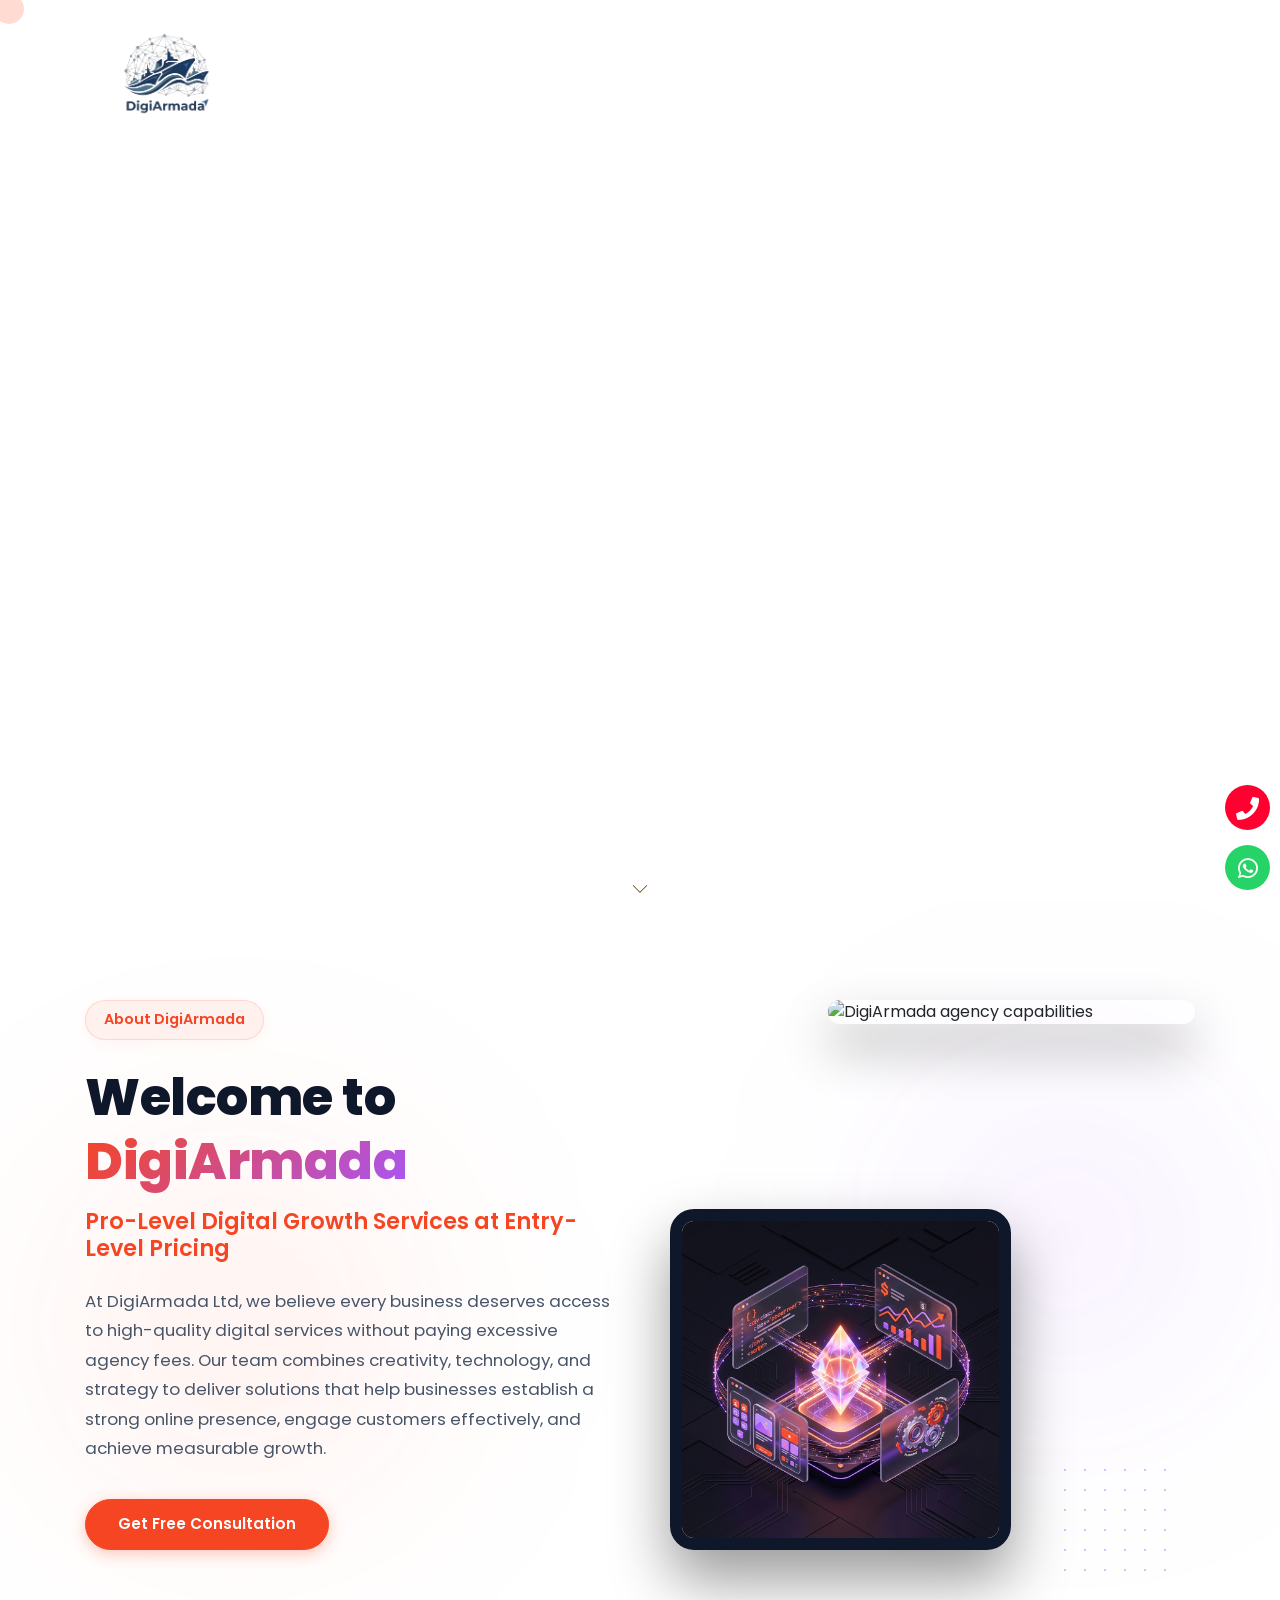
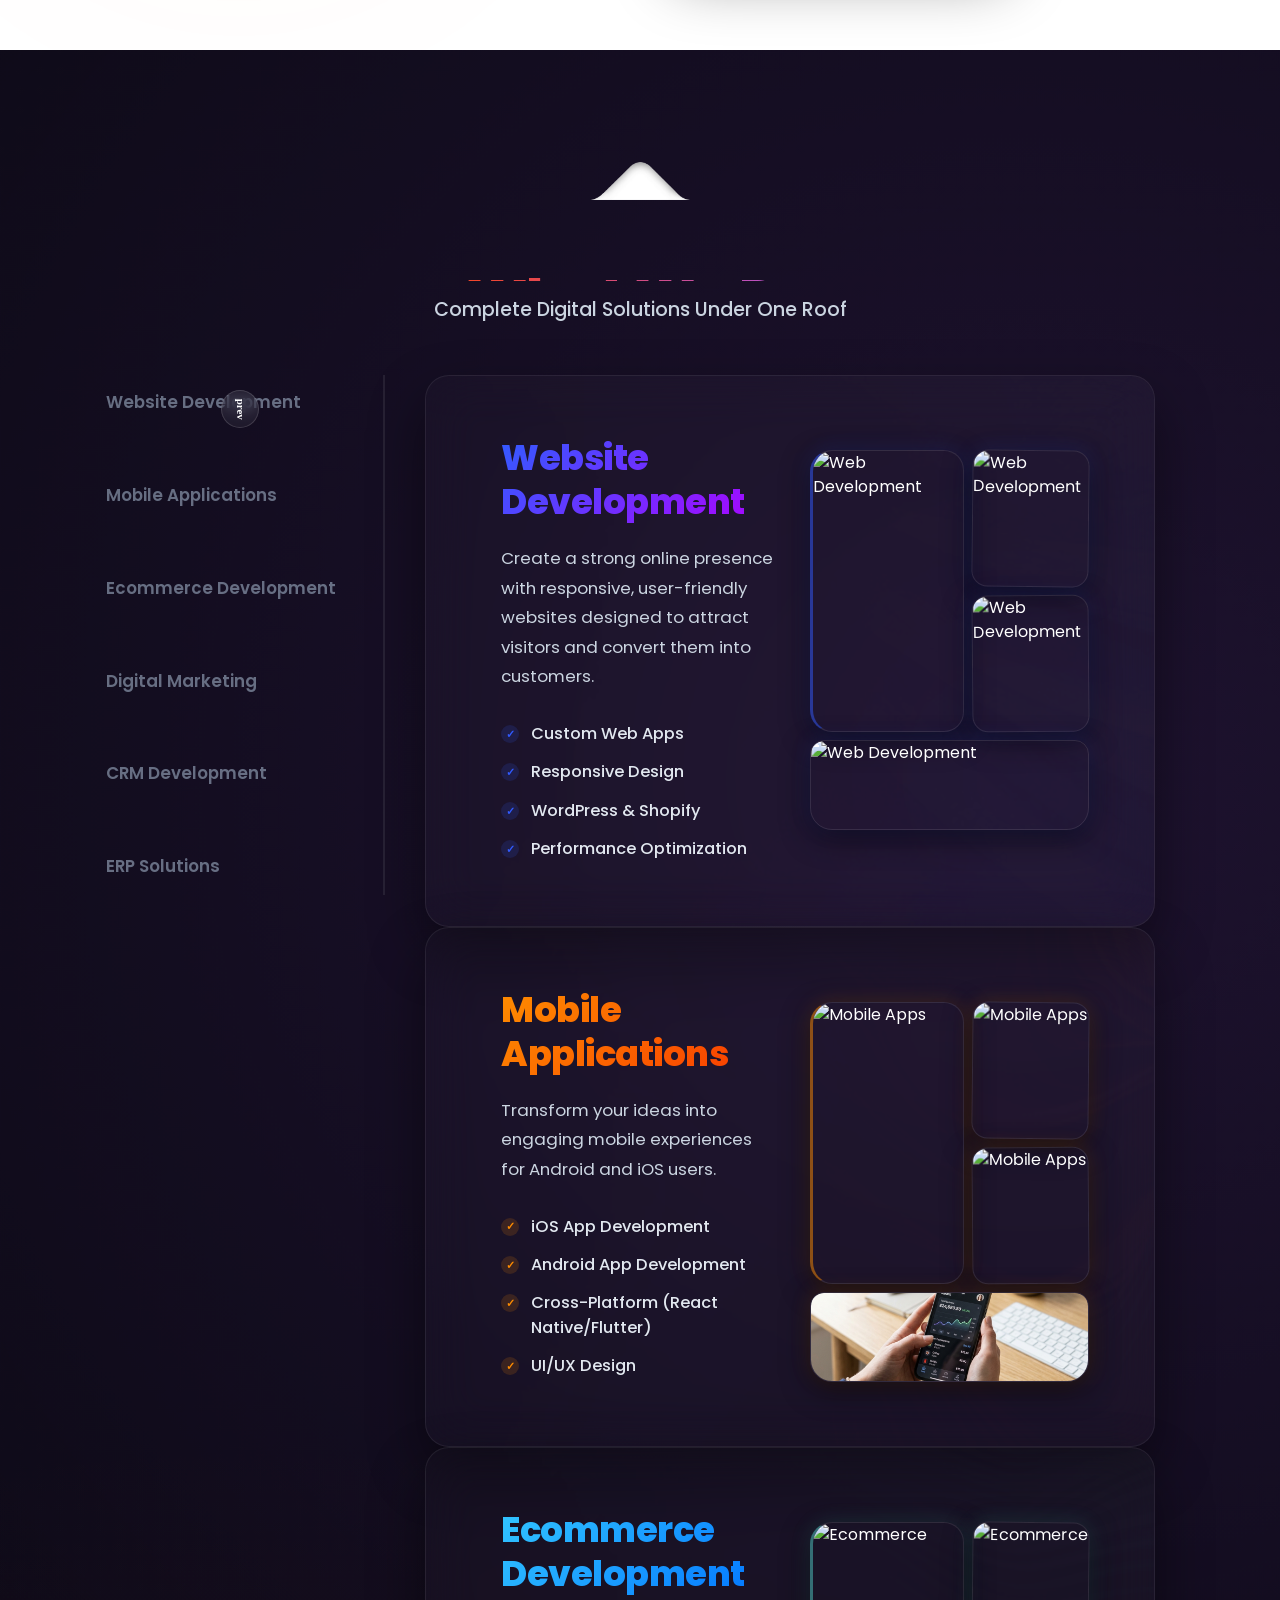
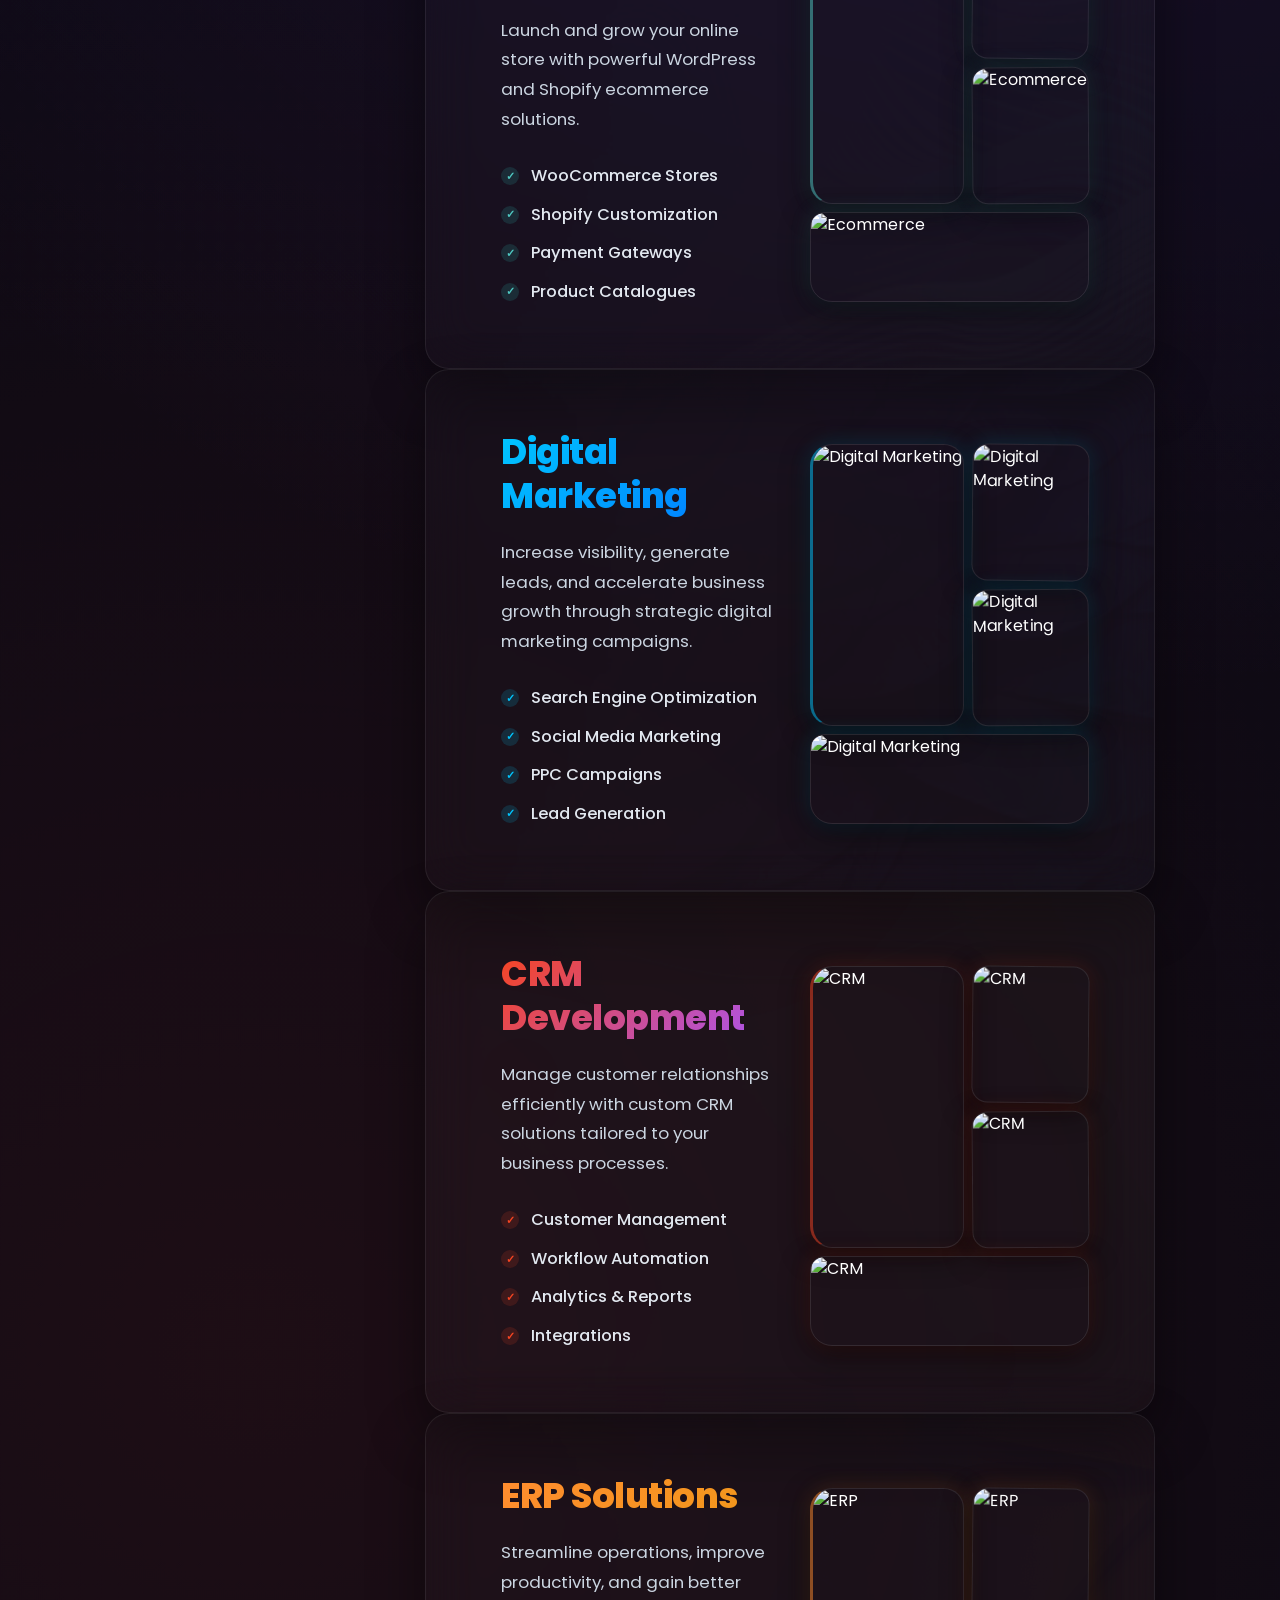
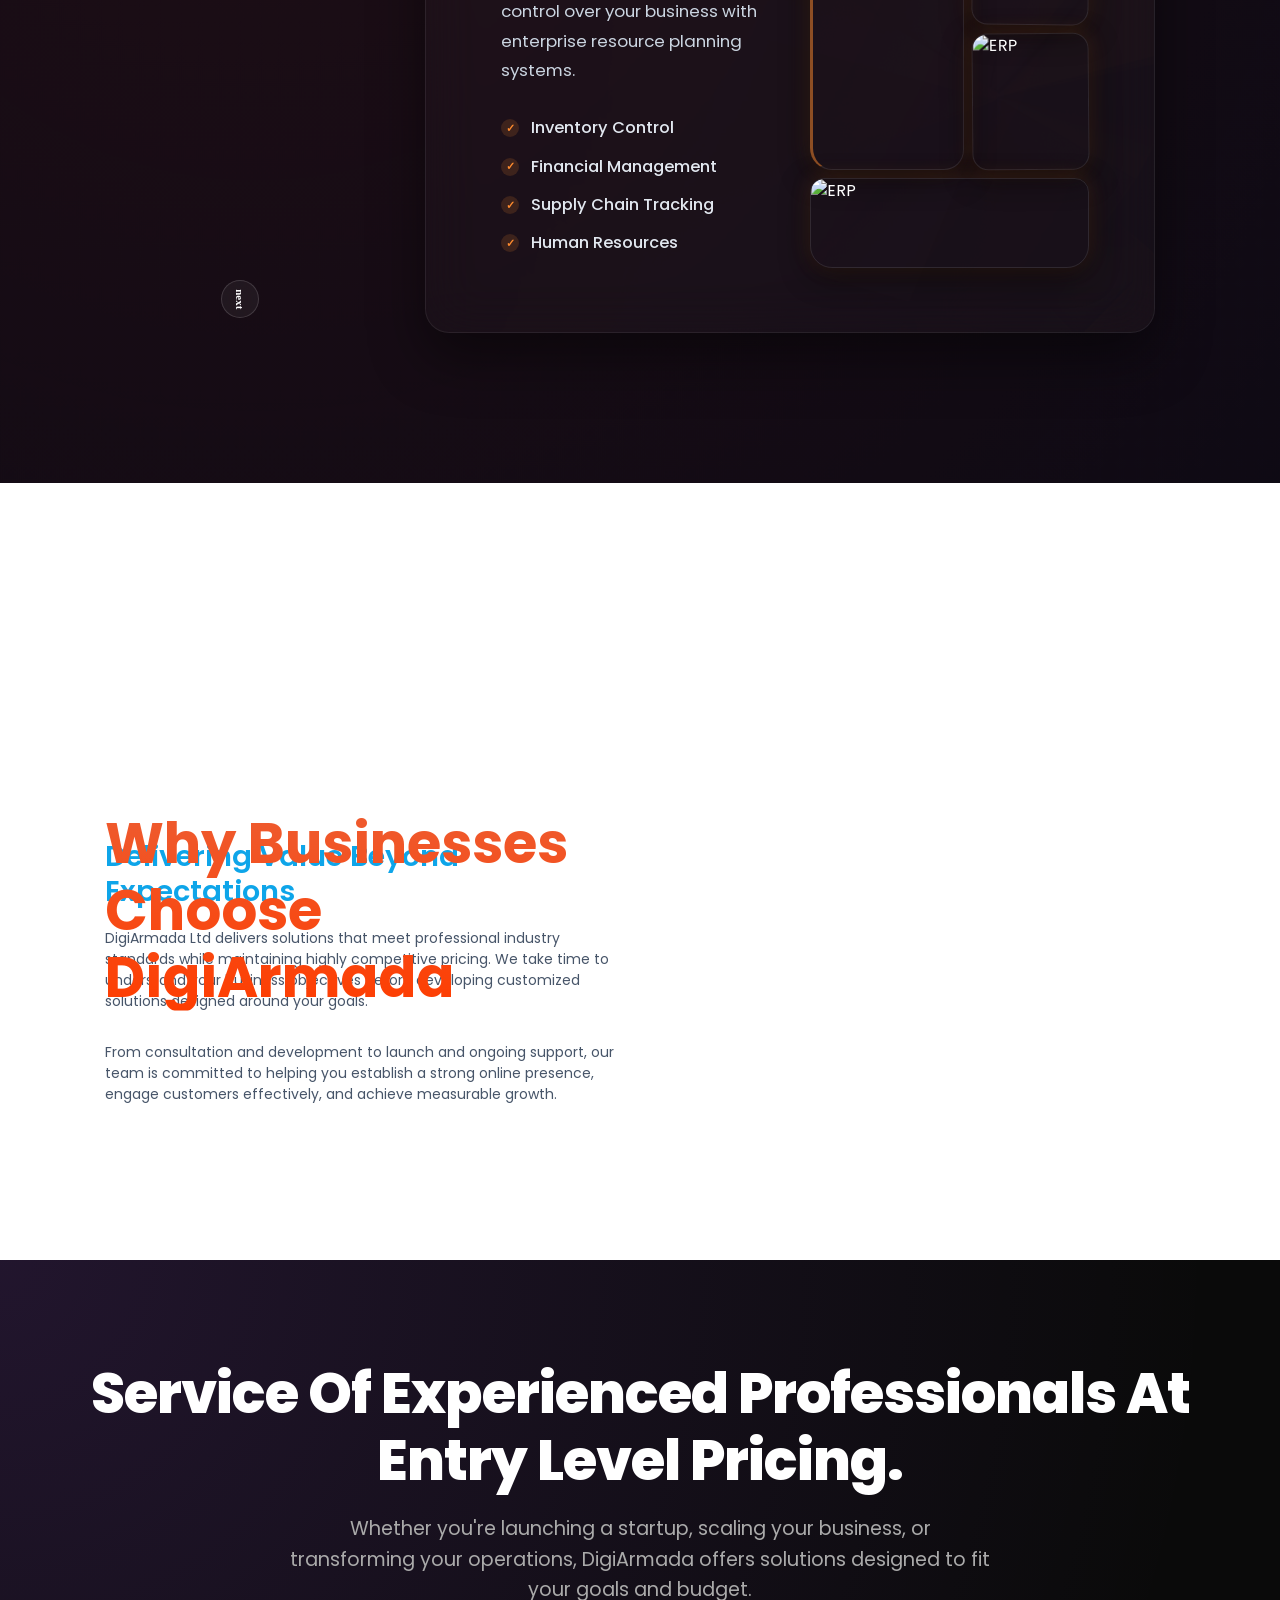
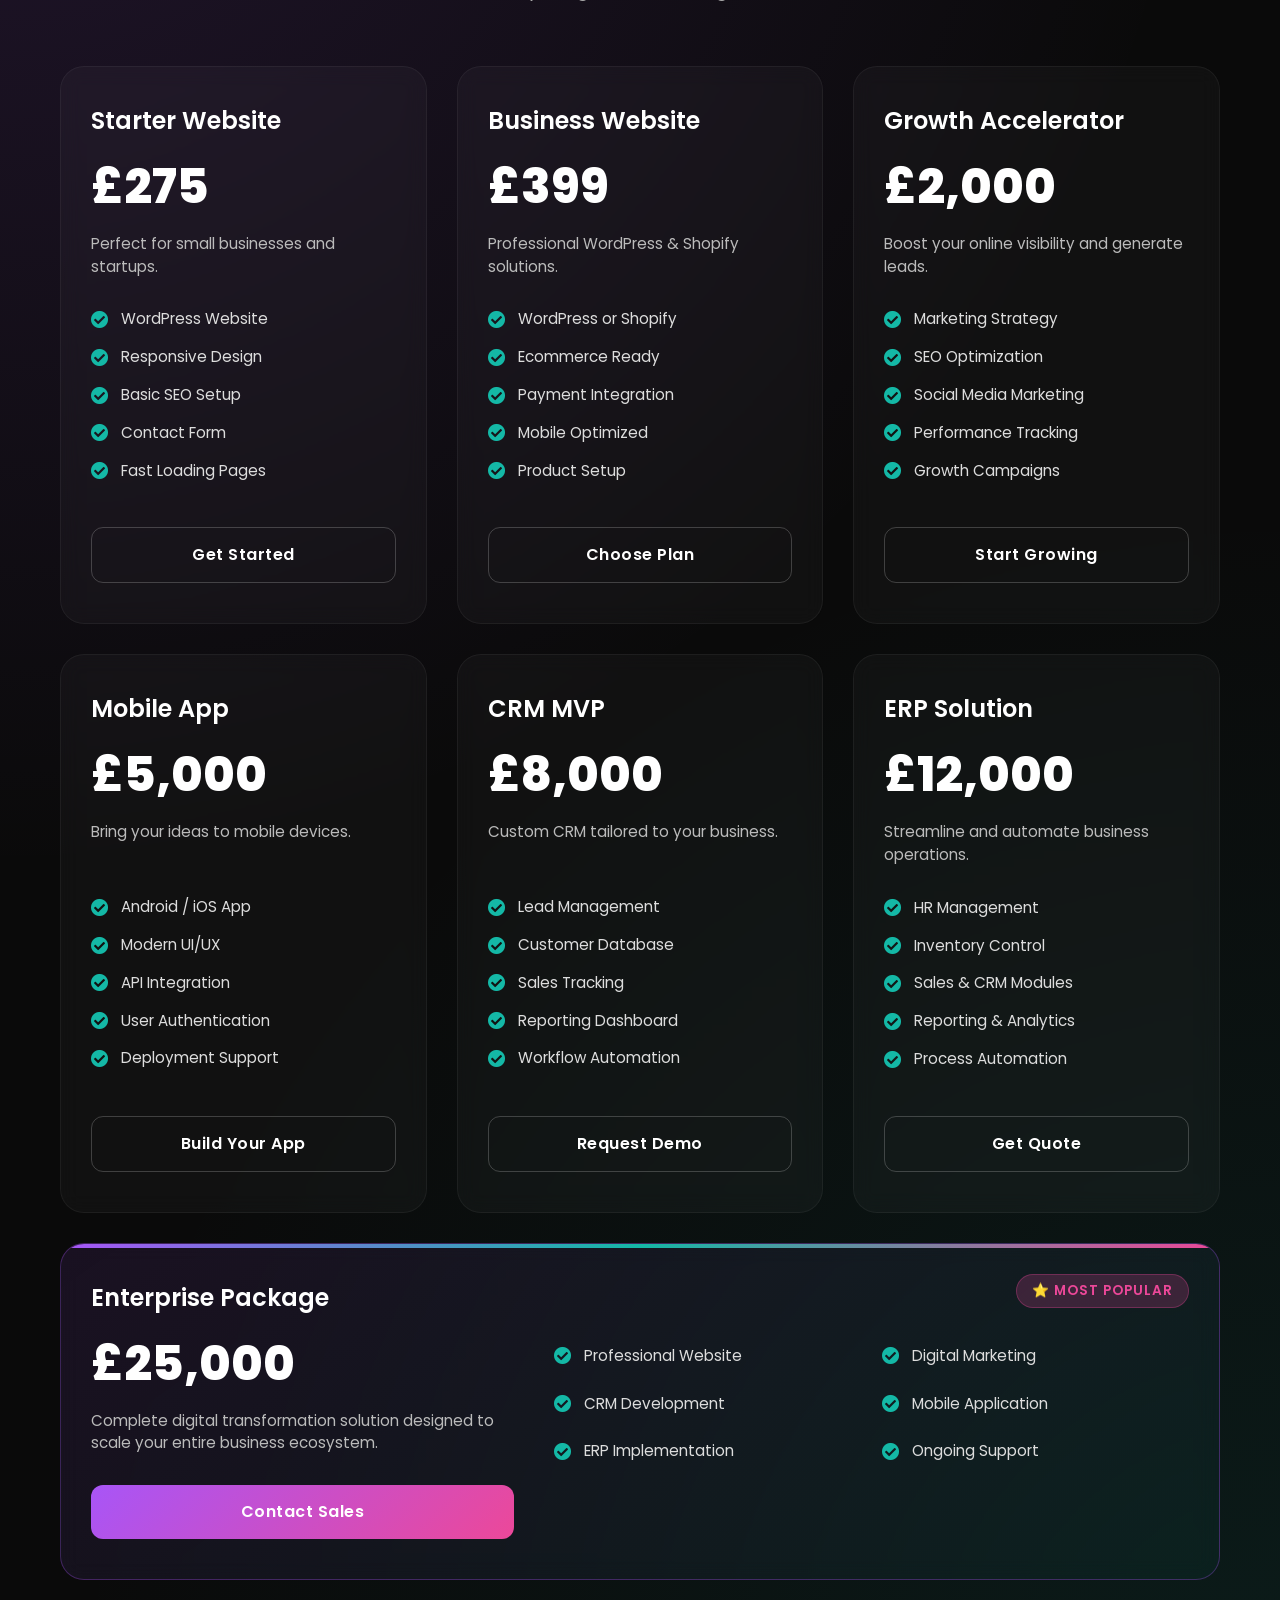
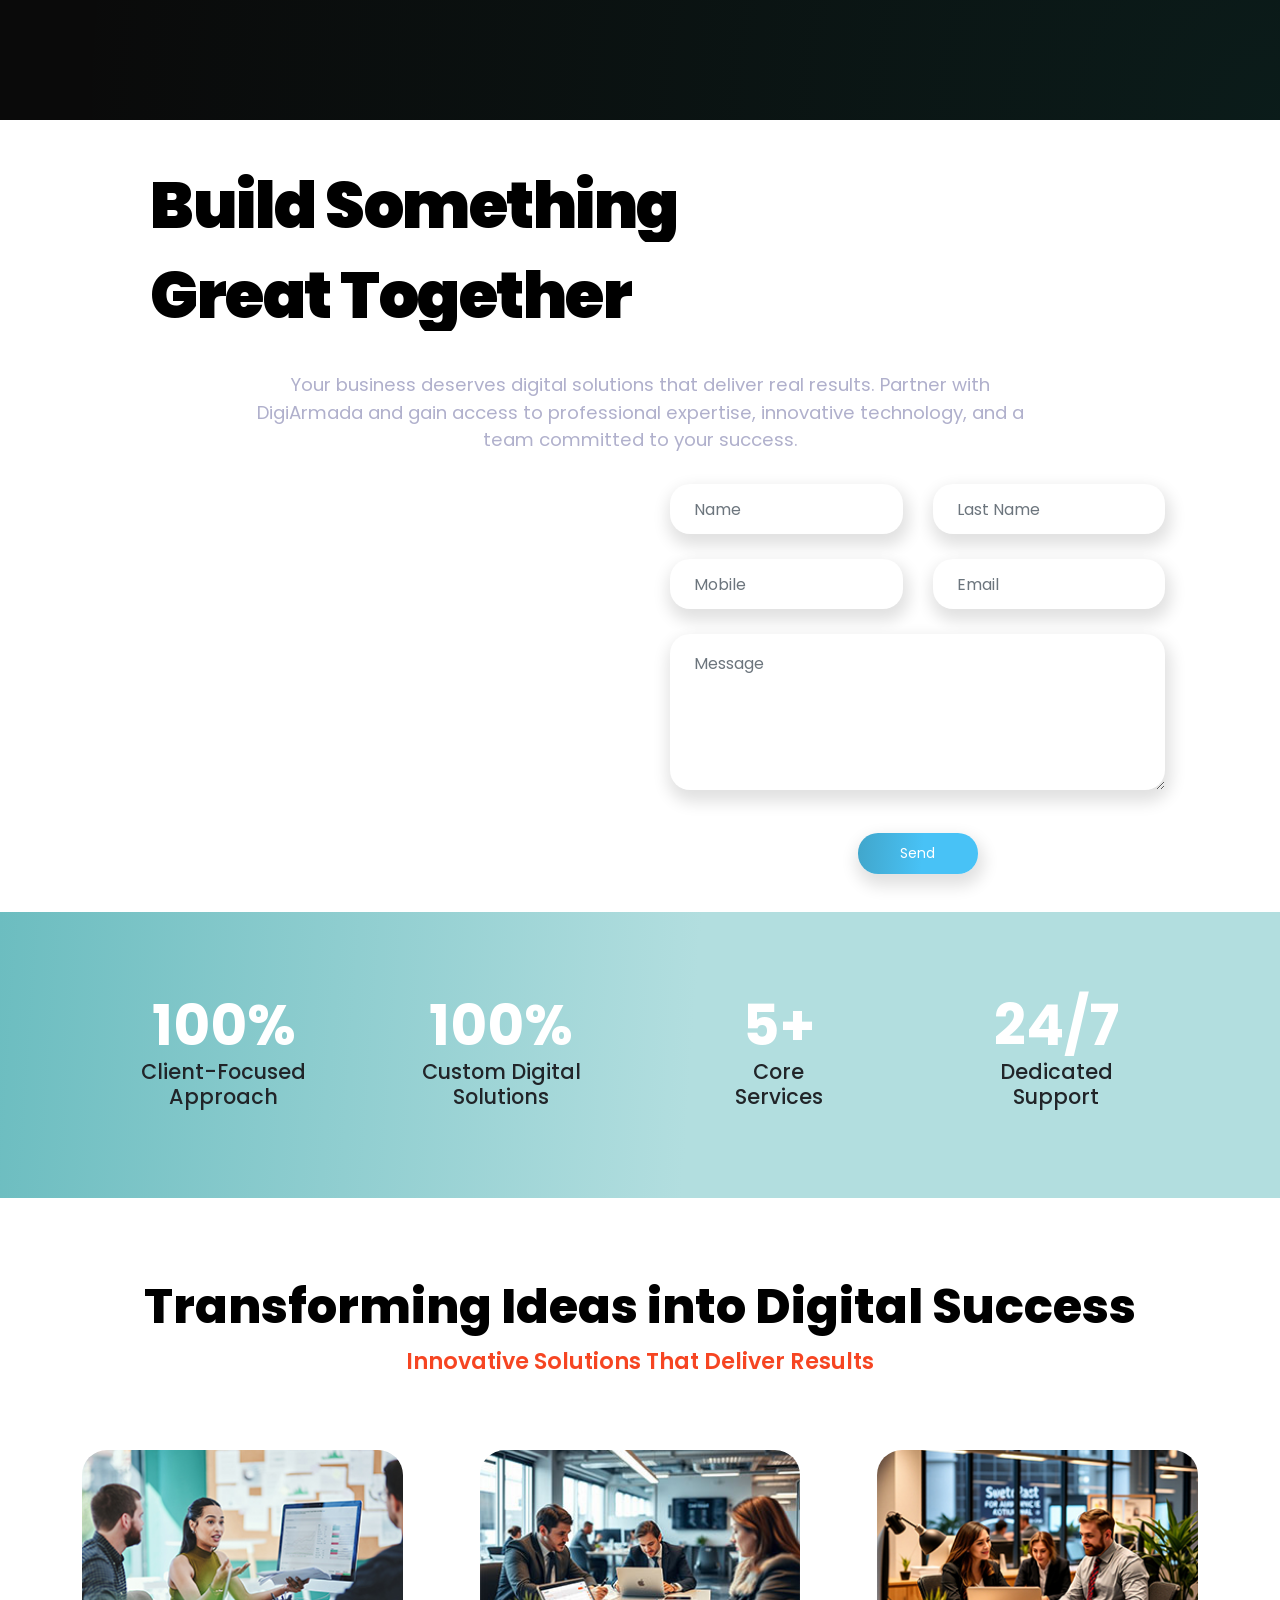
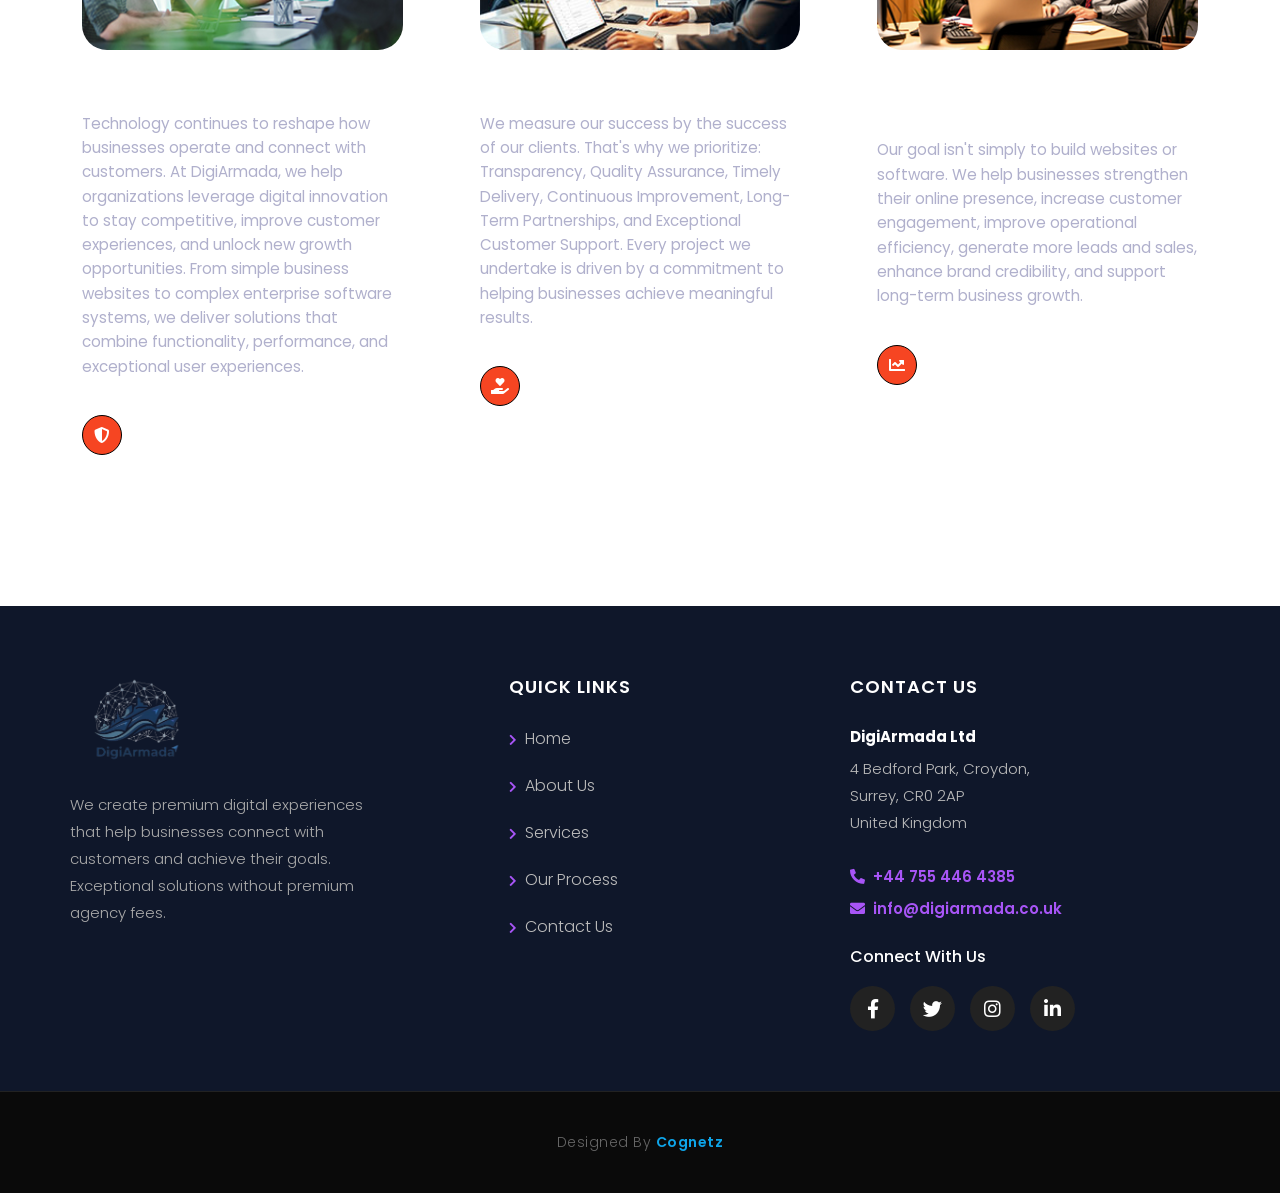
==== commit 5d6dd03c: "fourteenth commit" ====
--- a/index.html
+++ b/index.html
@@ -1363,13 +1363,25 @@
         padding: 0 15px;
     }
 }
+@media (max-width: 768px) {
+    .hero-heading {
+        font-size: 2.2rem !important;
+        letter-spacing: -0.5px !important;
+        line-height: 1.2 !important;
+    }
+}
 </style>
             <section class="contact-block">
         <div class="container">
           <div class="section-titles" style="margin-bottom: 40px;">
             
-            <h2 style="font-size: 4rem; margin-bottom: -5px; line-height: 1.1; font-weight: 900; letter-spacing: -1.5px; color: #000; display: inline-block;"><span>Build Something</span></h2><br>
-            <h2 style="font-size: 4rem; margin-bottom: 25px; line-height: 1.1; font-weight: 900; letter-spacing: -1.5px; color: #000; display: inline-block;"><span>Great Together</span></h2>
+           <h2 class="hero-heading" style="font-size: 4rem; margin-bottom: -5px; line-height: 1.1; font-weight: 900; letter-spacing: -1.5px; color: #000;">
+    <span>Build Something</span>
+</h2><br>
+
+<h2 class="hero-heading" style="font-size: 4rem; margin-bottom: 25px; line-height: 1.1; font-weight: 900; letter-spacing: -1.5px; color: #000;">
+    <span>Great Together</span>
+</h2>
           </div>
           <div class="row pos-rel">
             <div class="digiarmada-caps">
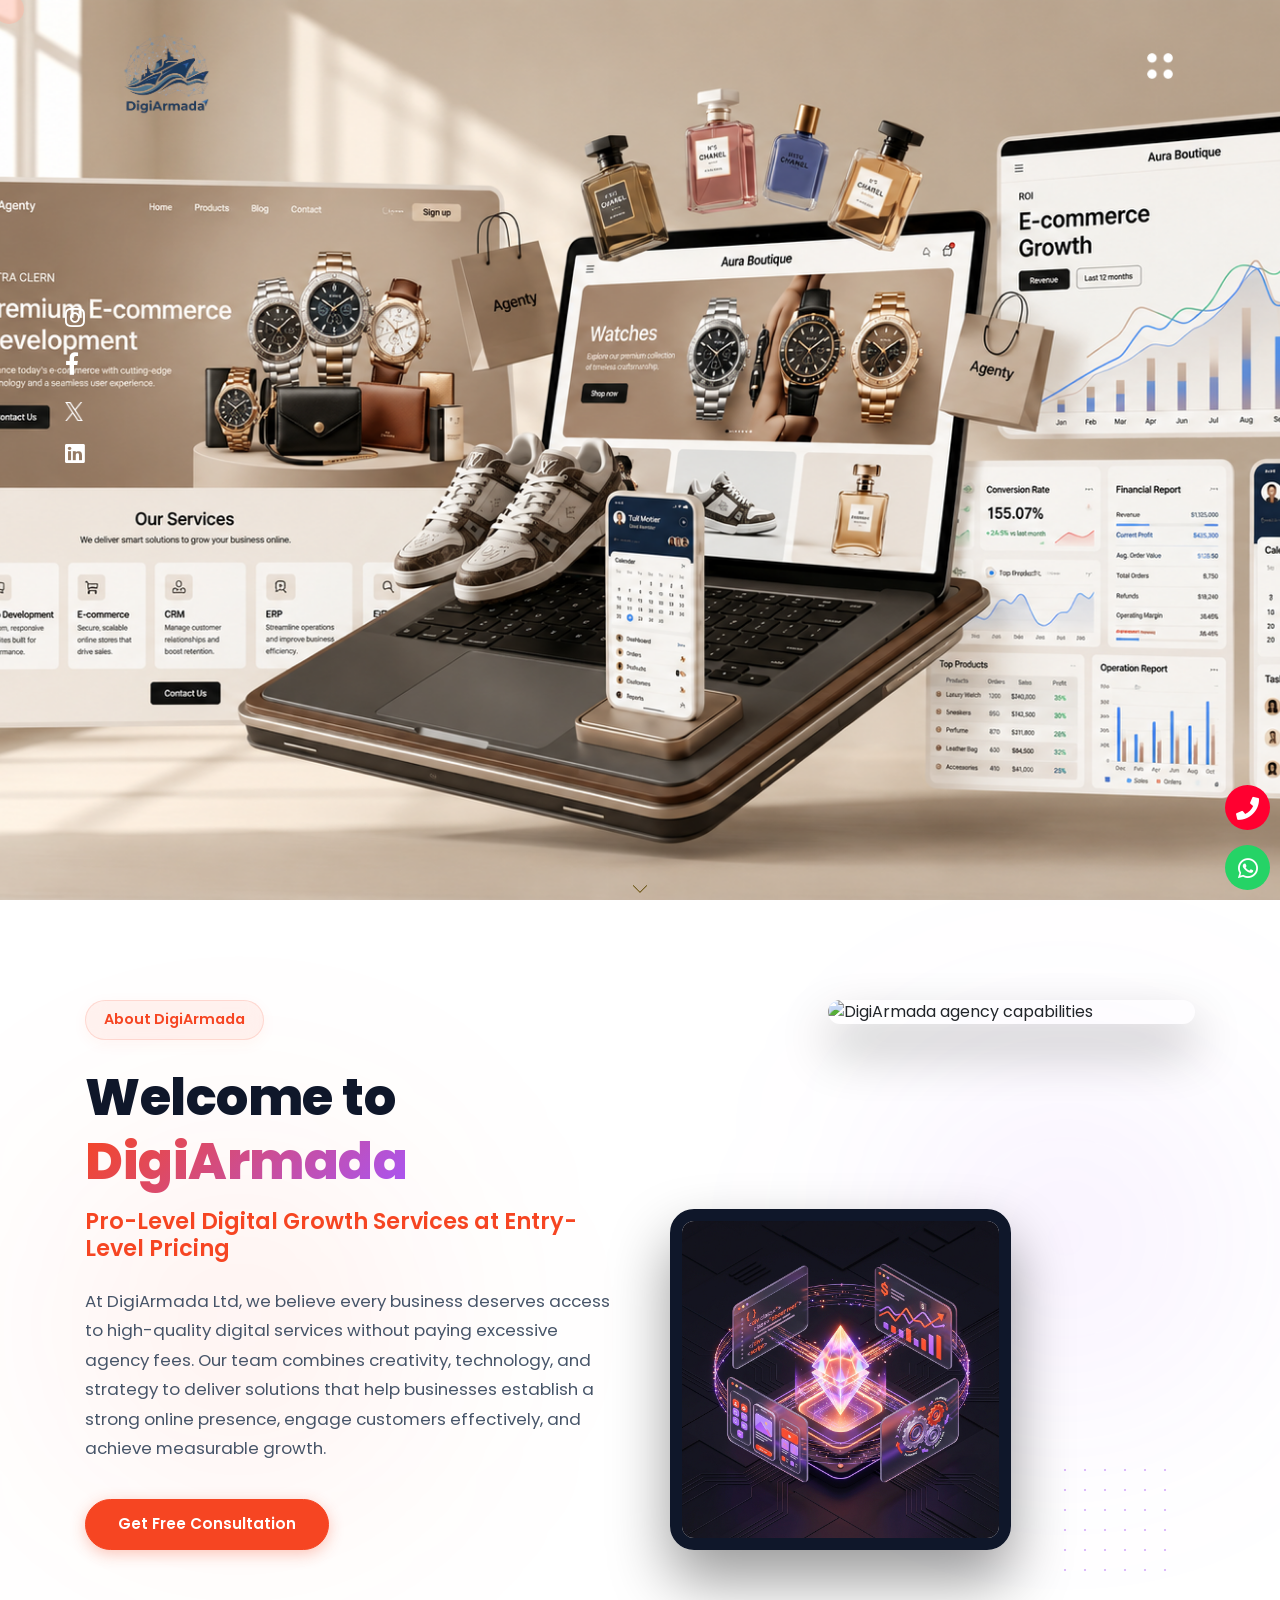
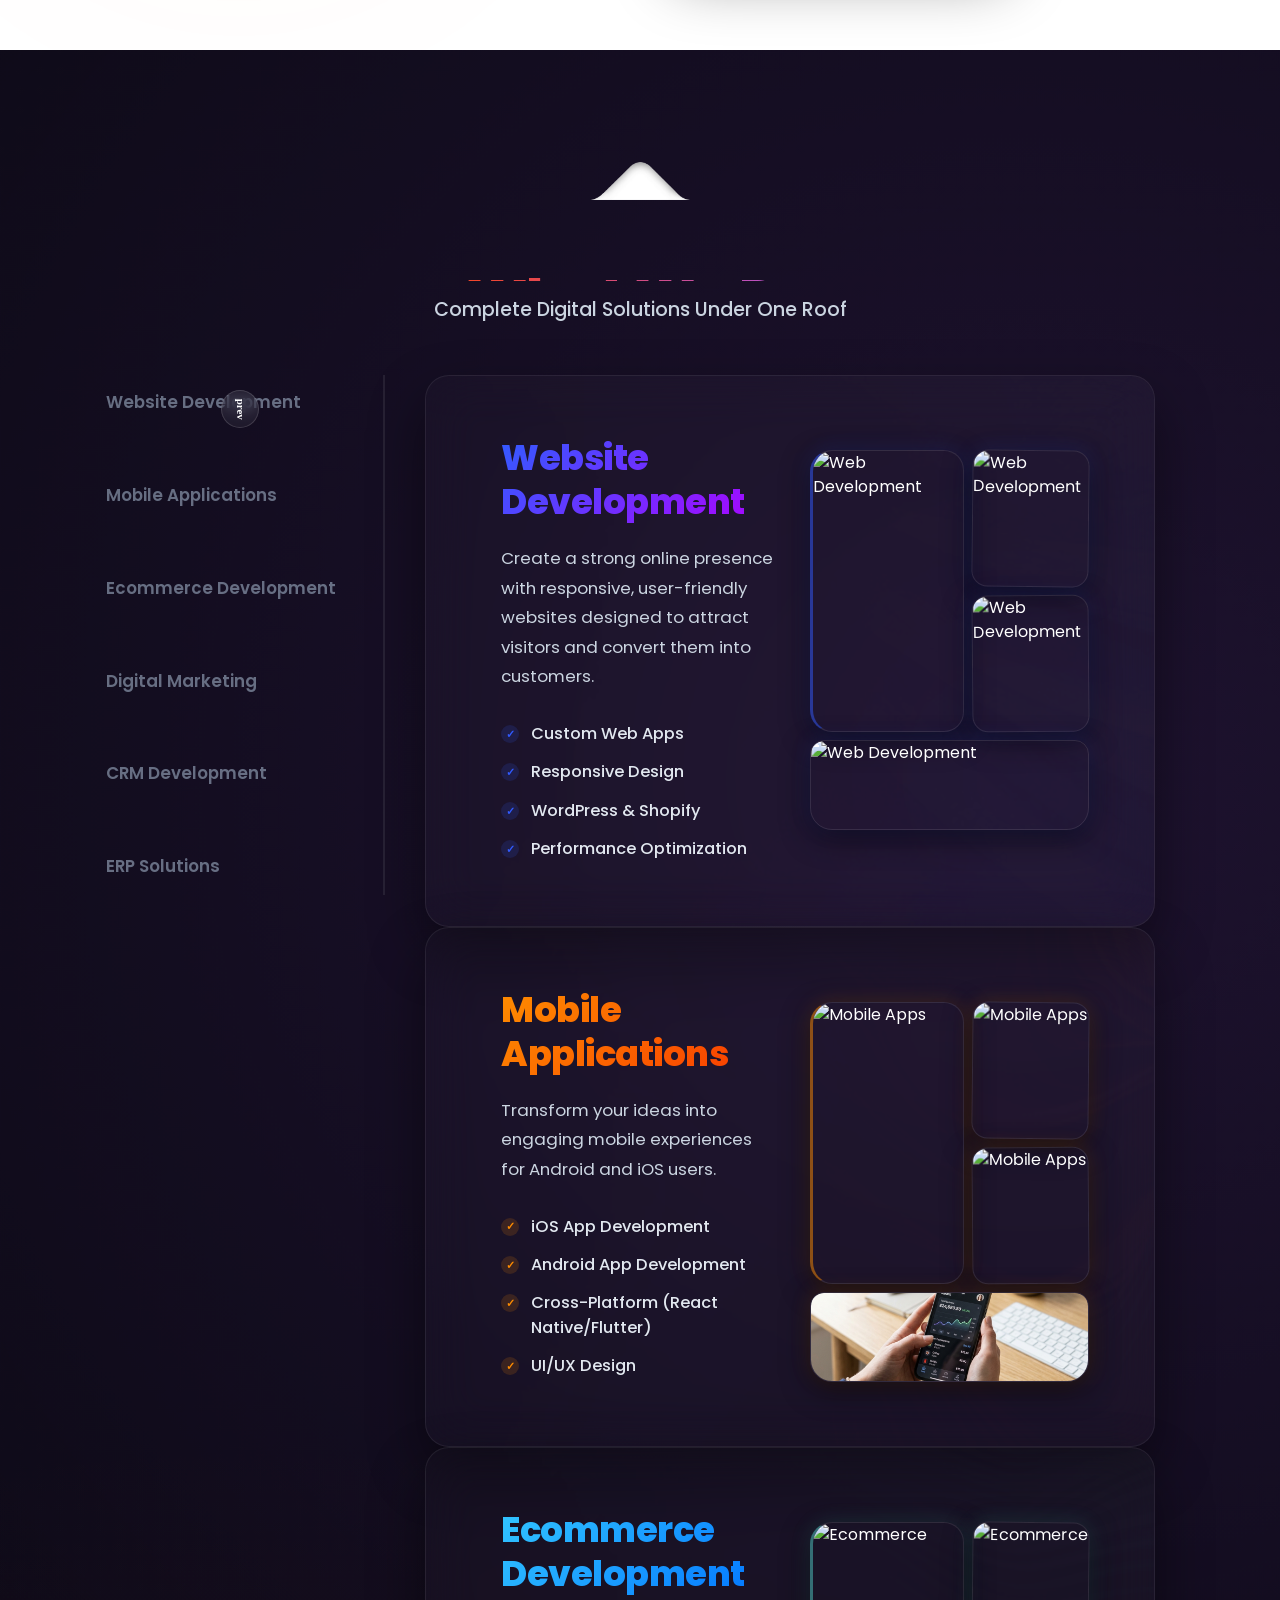
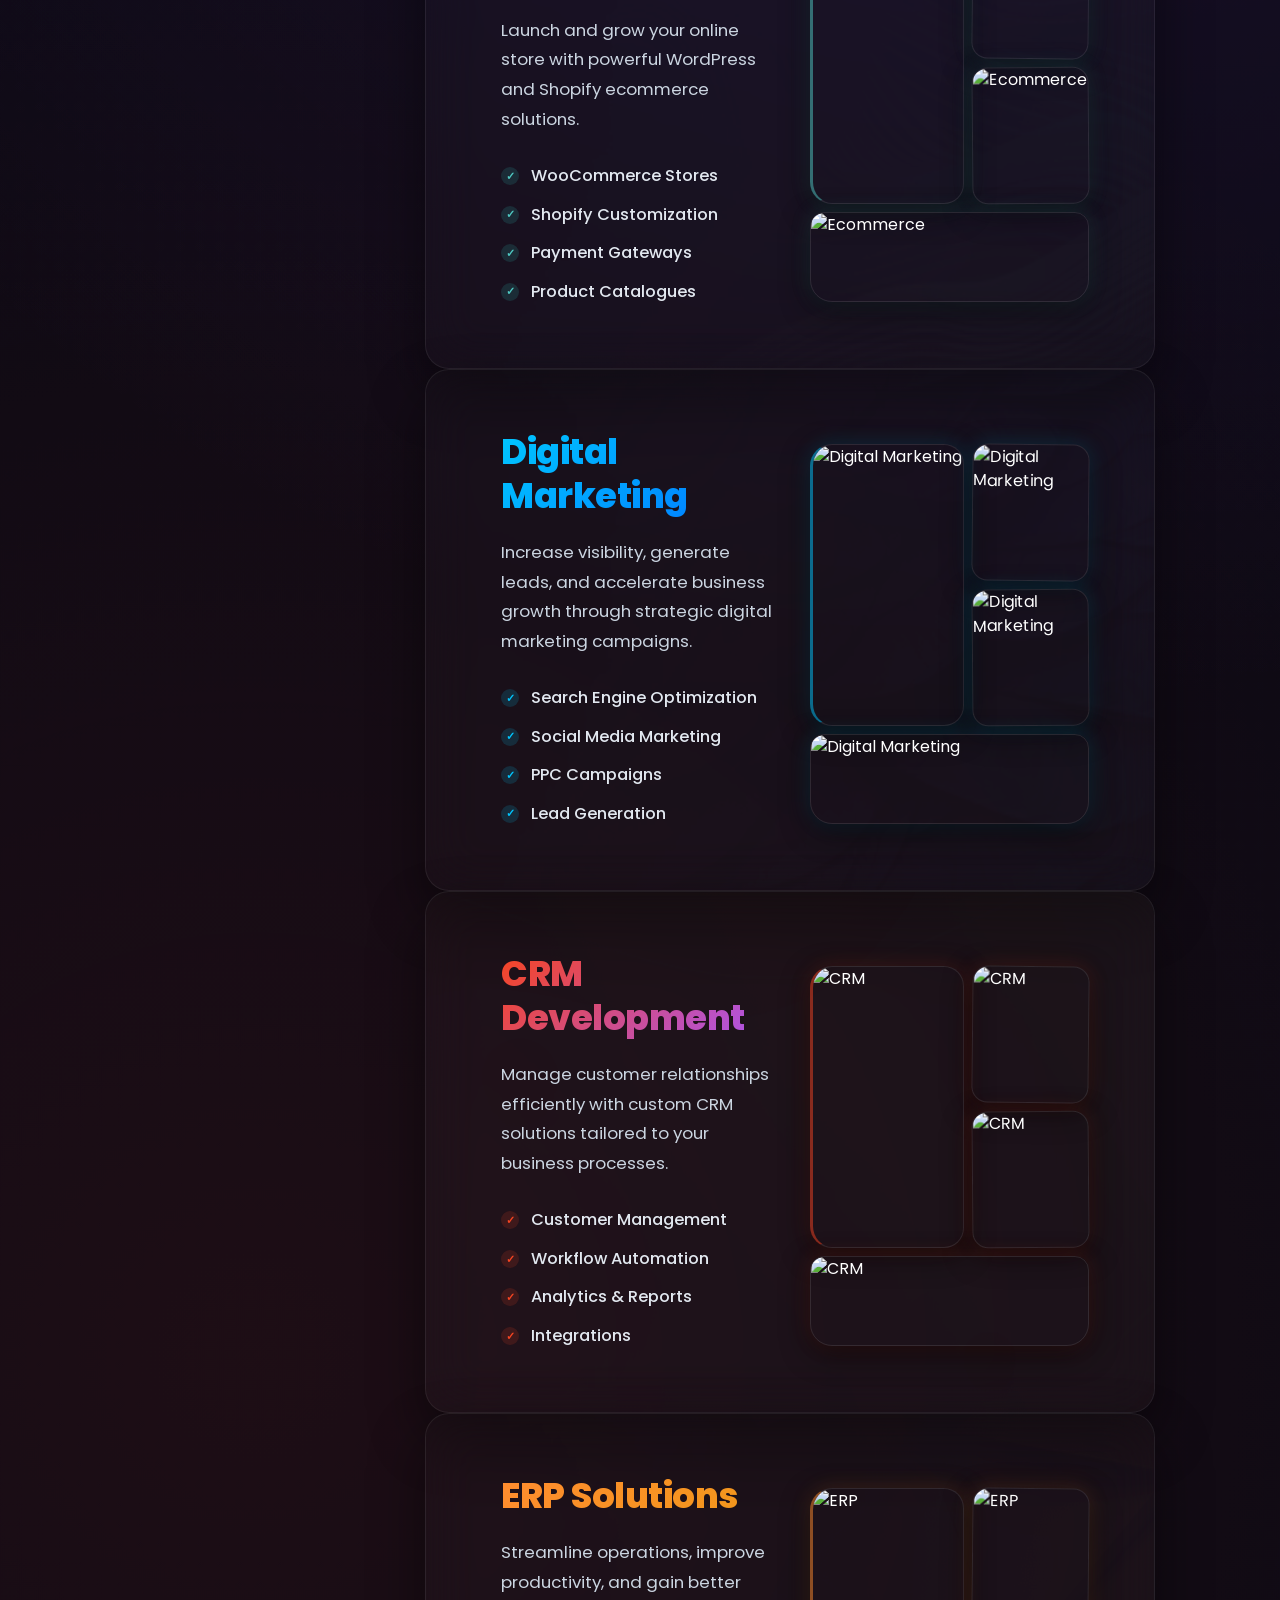
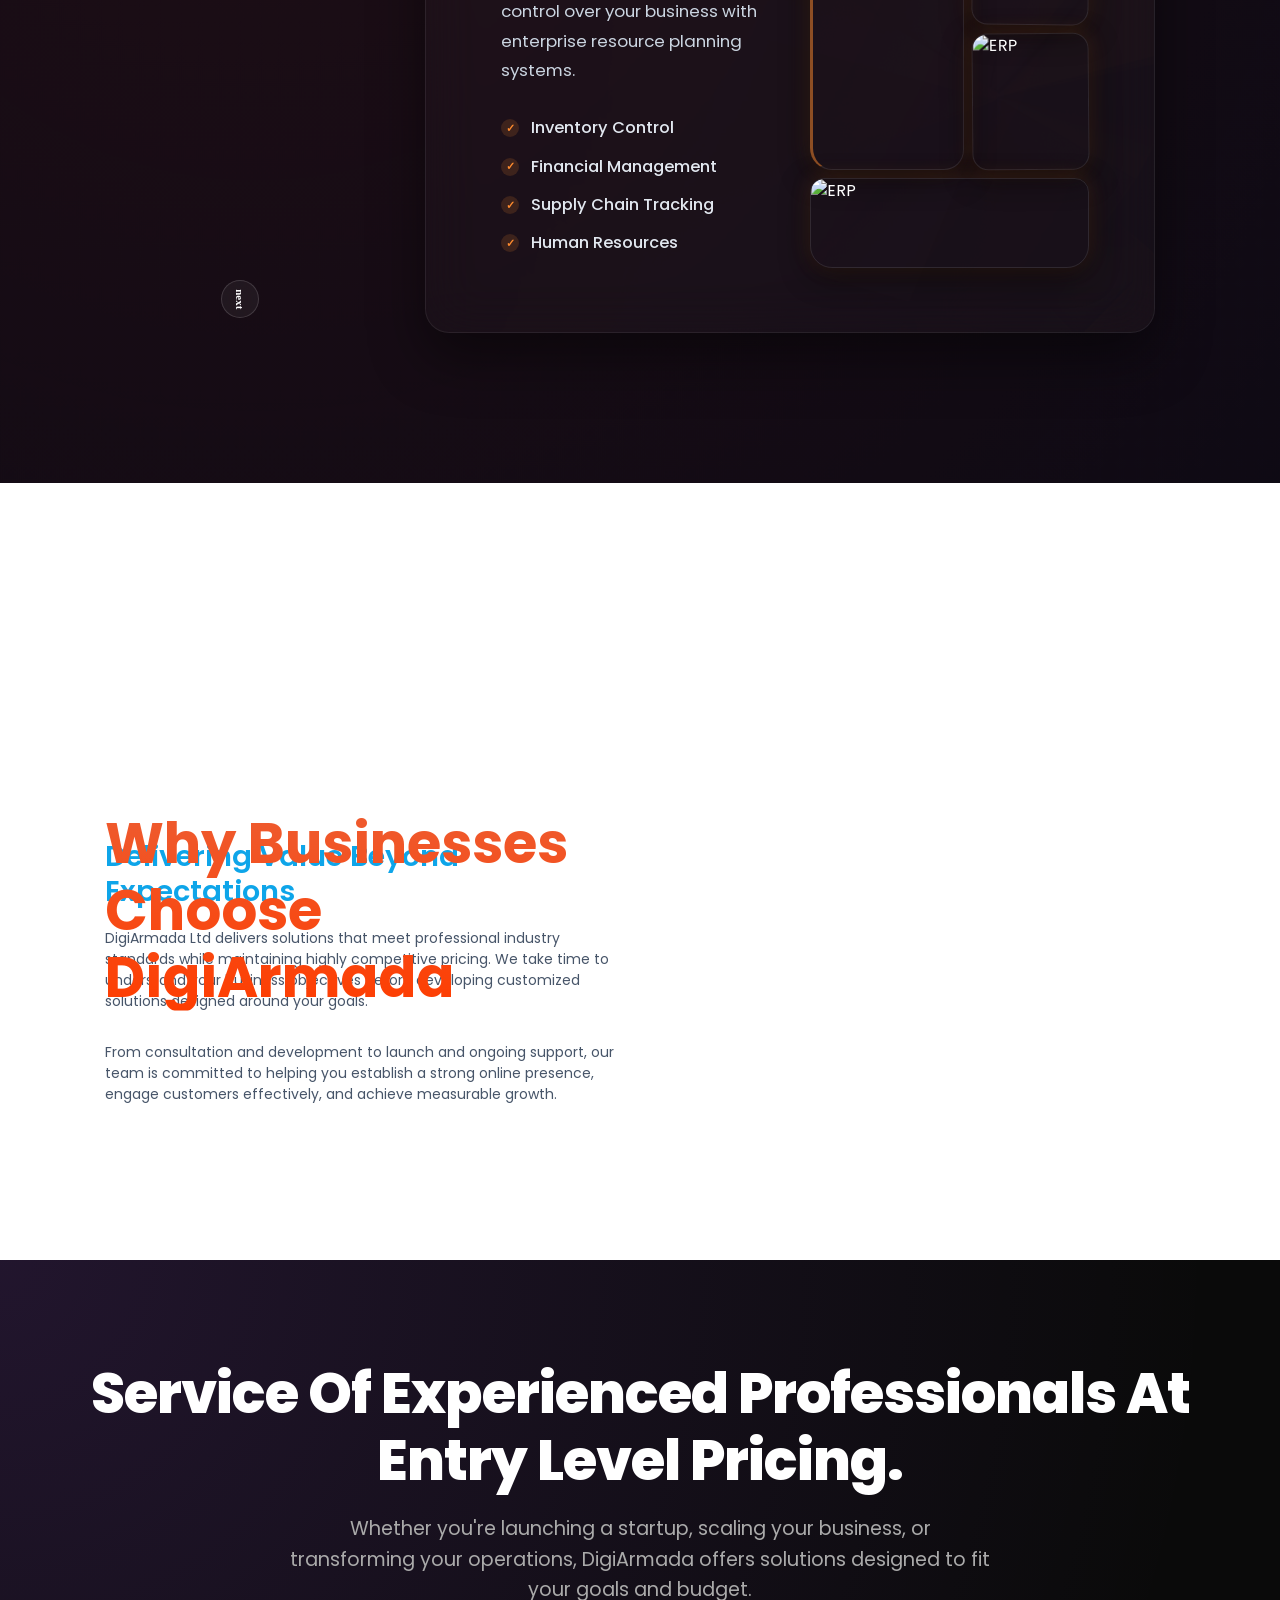
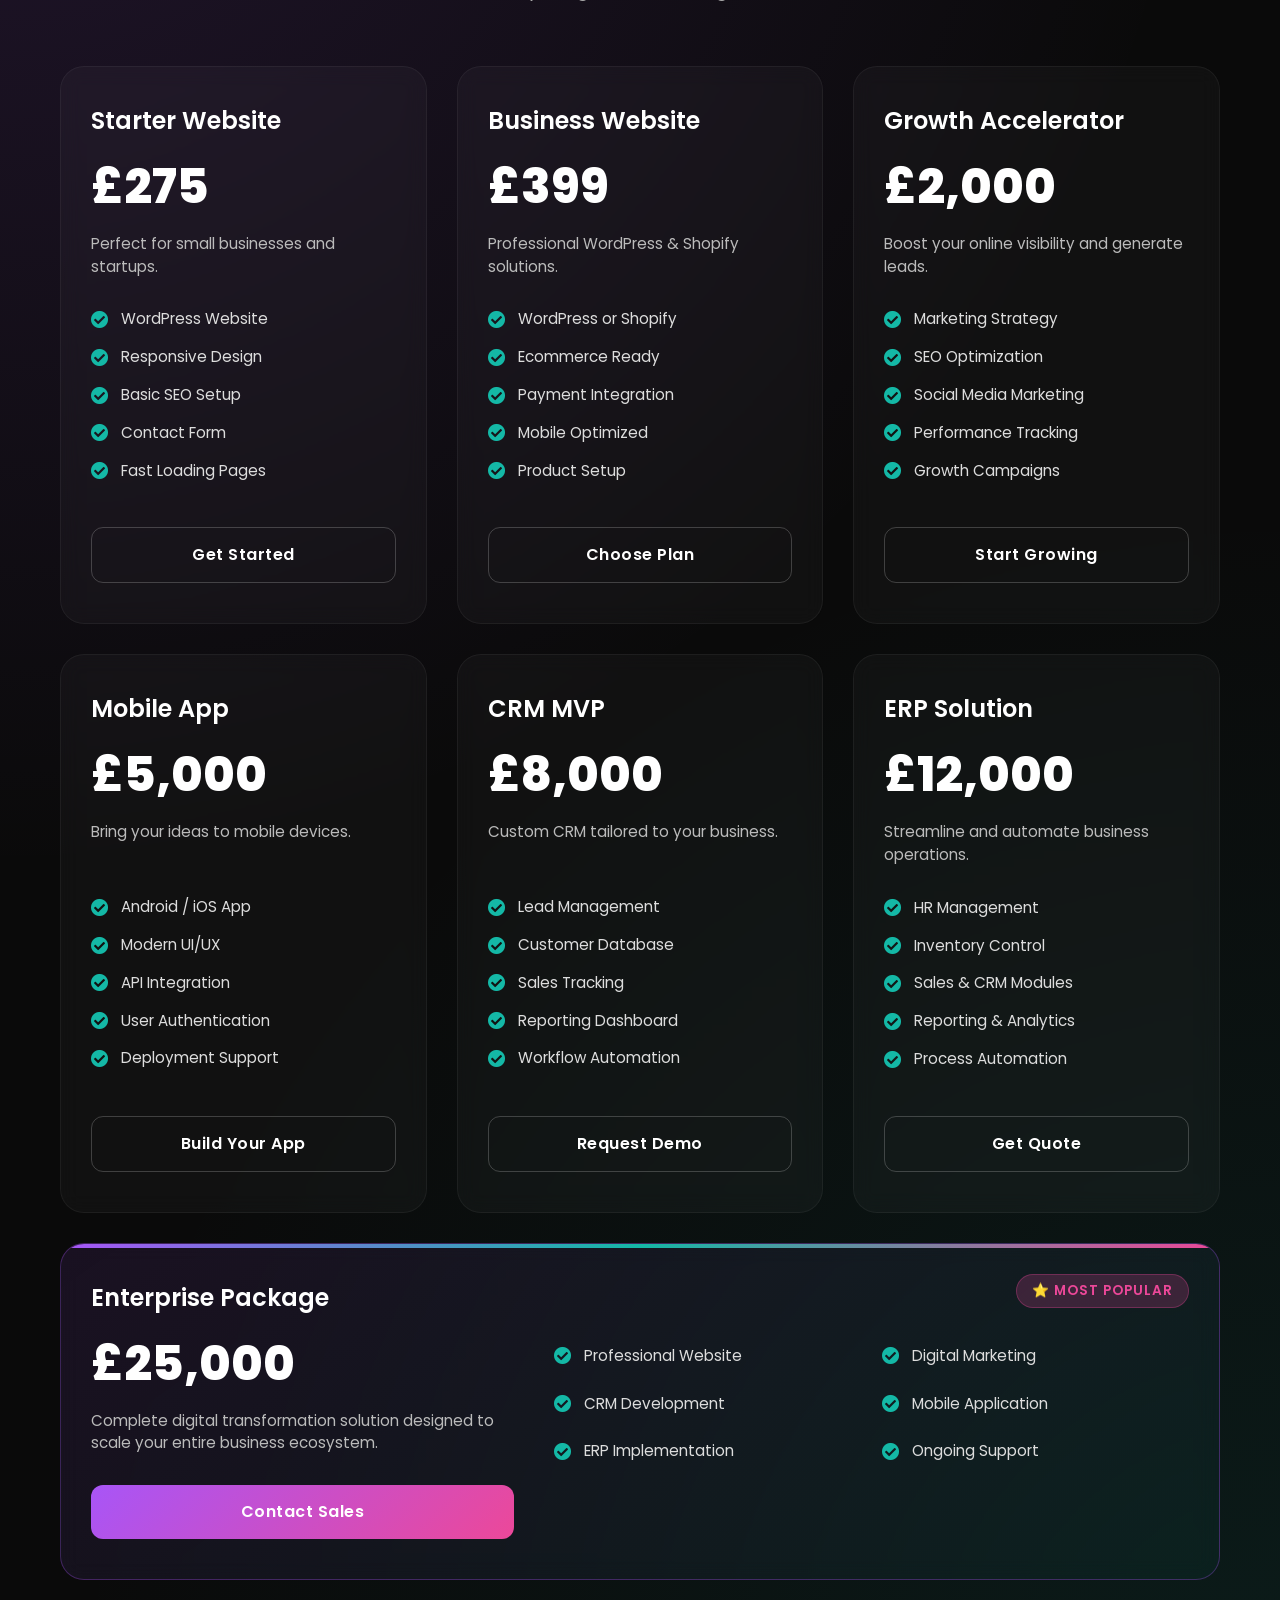
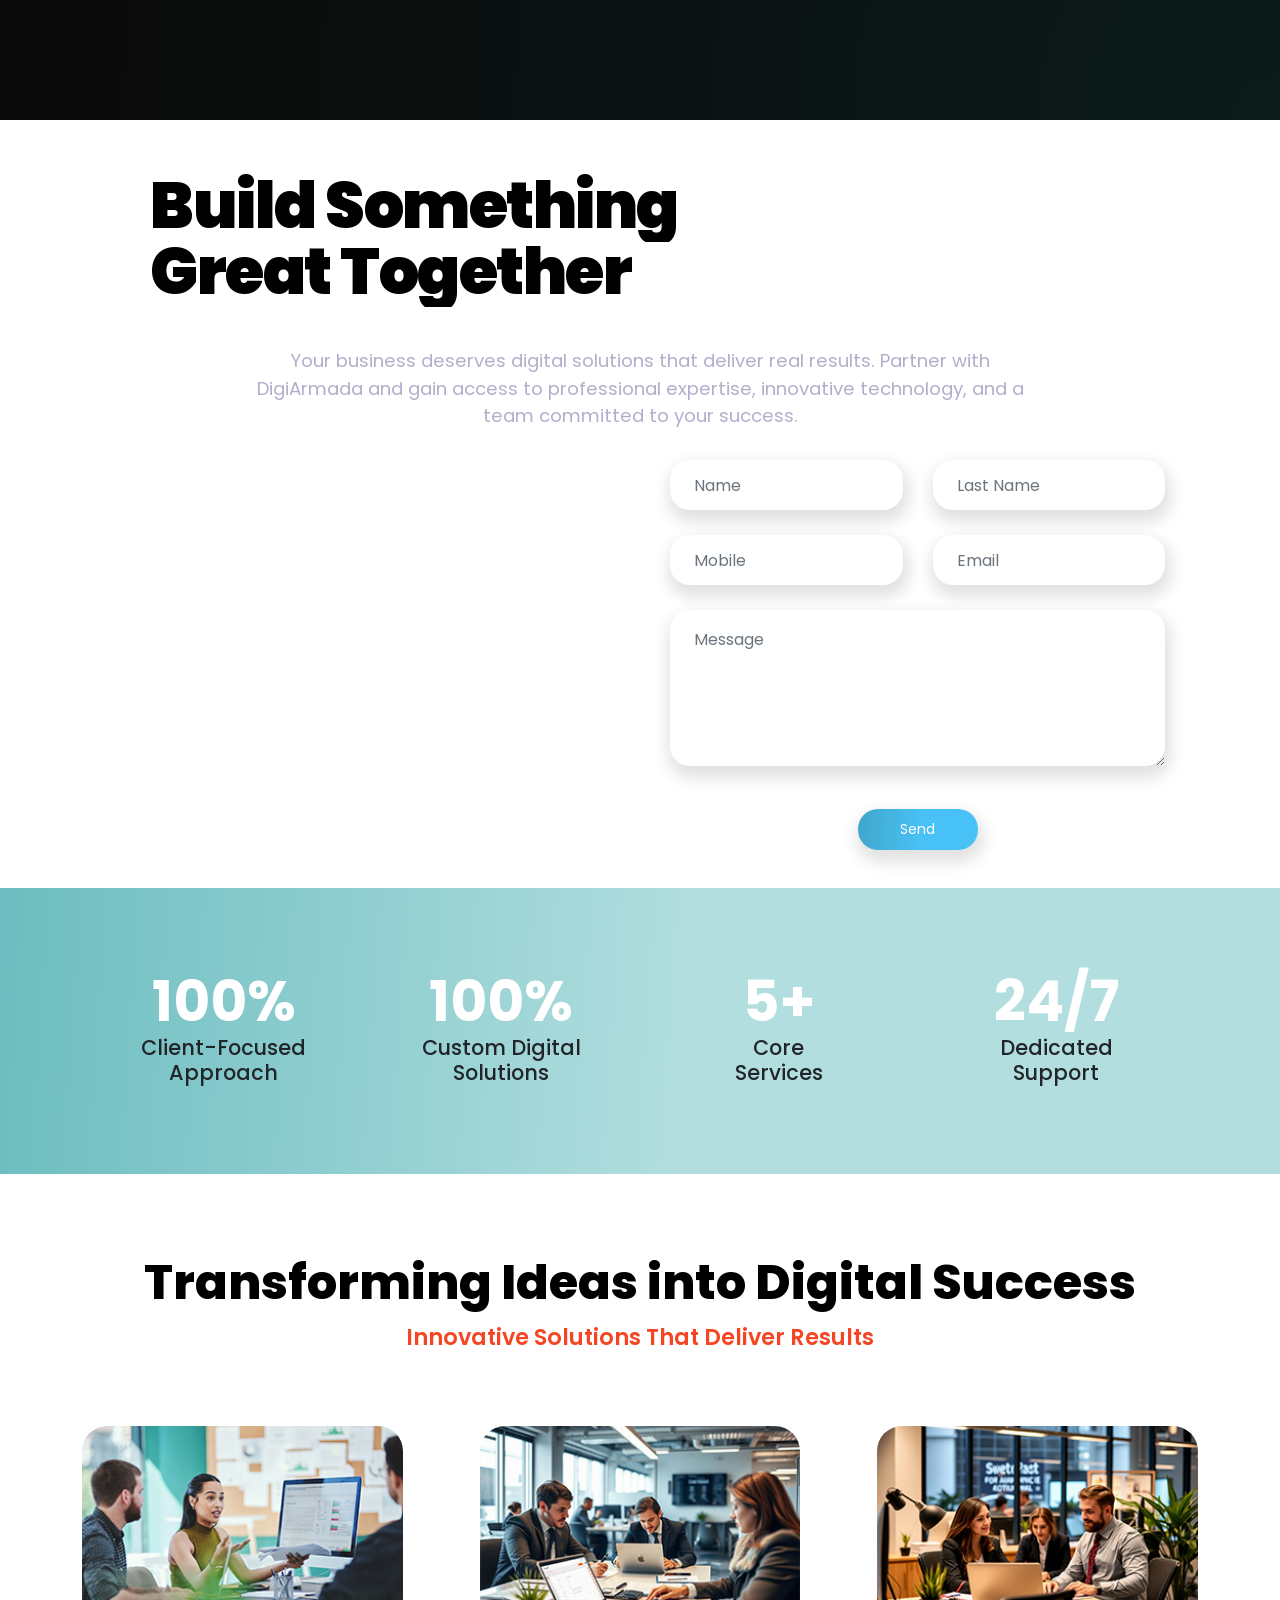
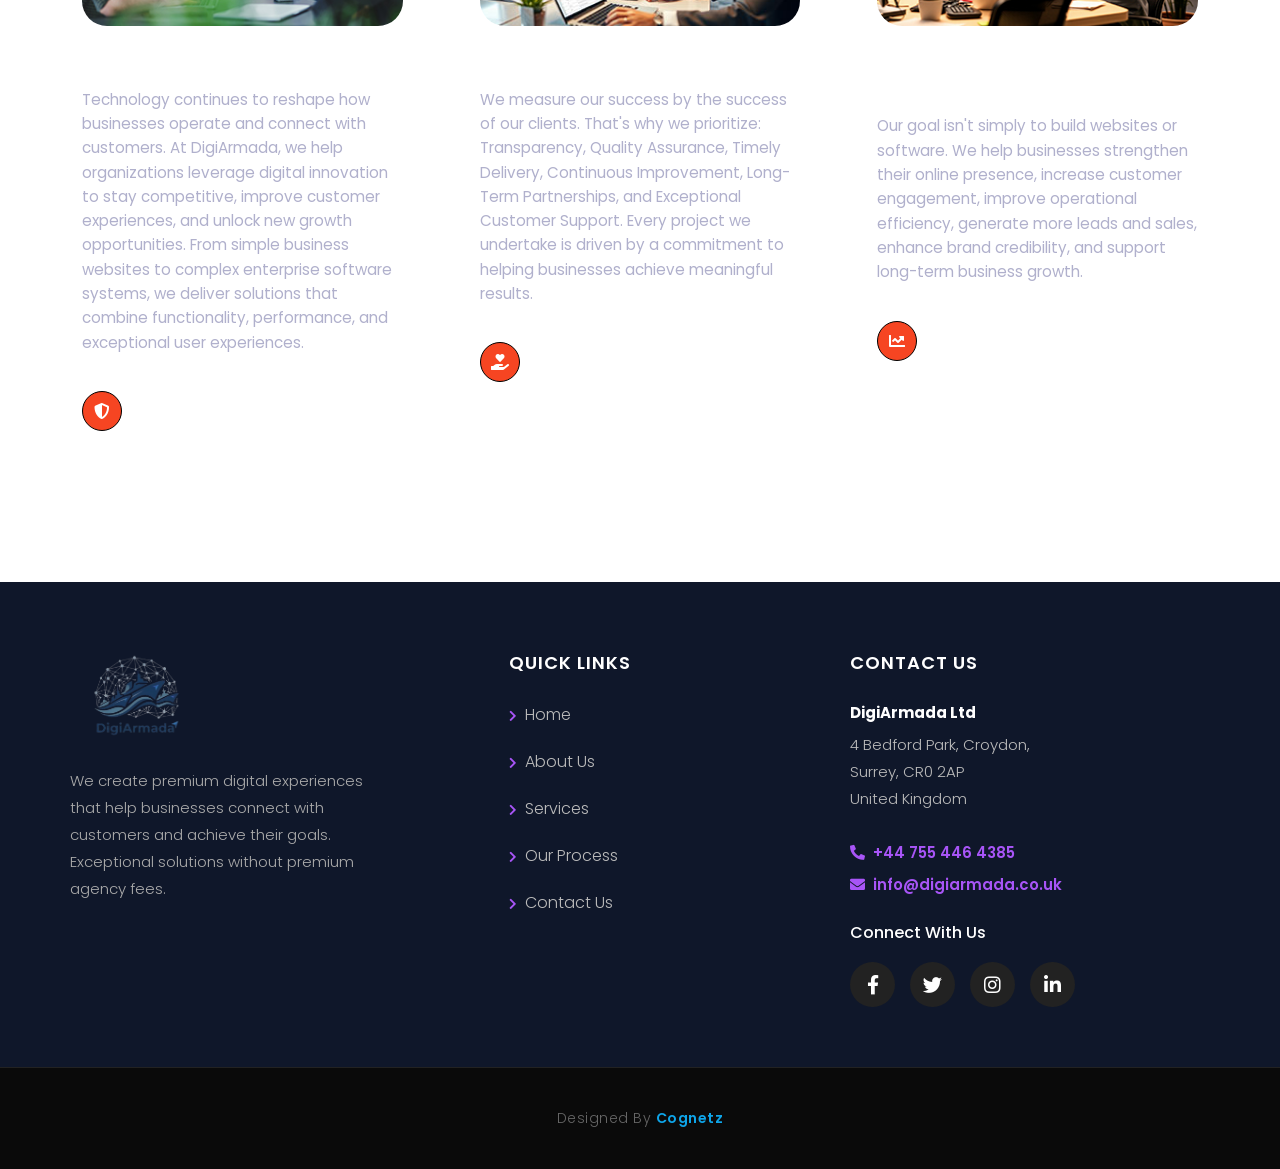
==== commit f4fed292: "fifteenth commit" ====
--- a/index.html
+++ b/index.html
@@ -1377,7 +1377,7 @@
             
            <h2 class="hero-heading" style="font-size: 4rem; margin-bottom: -5px; line-height: 1.1; font-weight: 900; letter-spacing: -1.5px; color: #000;">
     <span>Build Something</span>
-</h2><br>
+</h2>
 
 <h2 class="hero-heading" style="font-size: 4rem; margin-bottom: 25px; line-height: 1.1; font-weight: 900; letter-spacing: -1.5px; color: #000;">
     <span>Great Together</span>
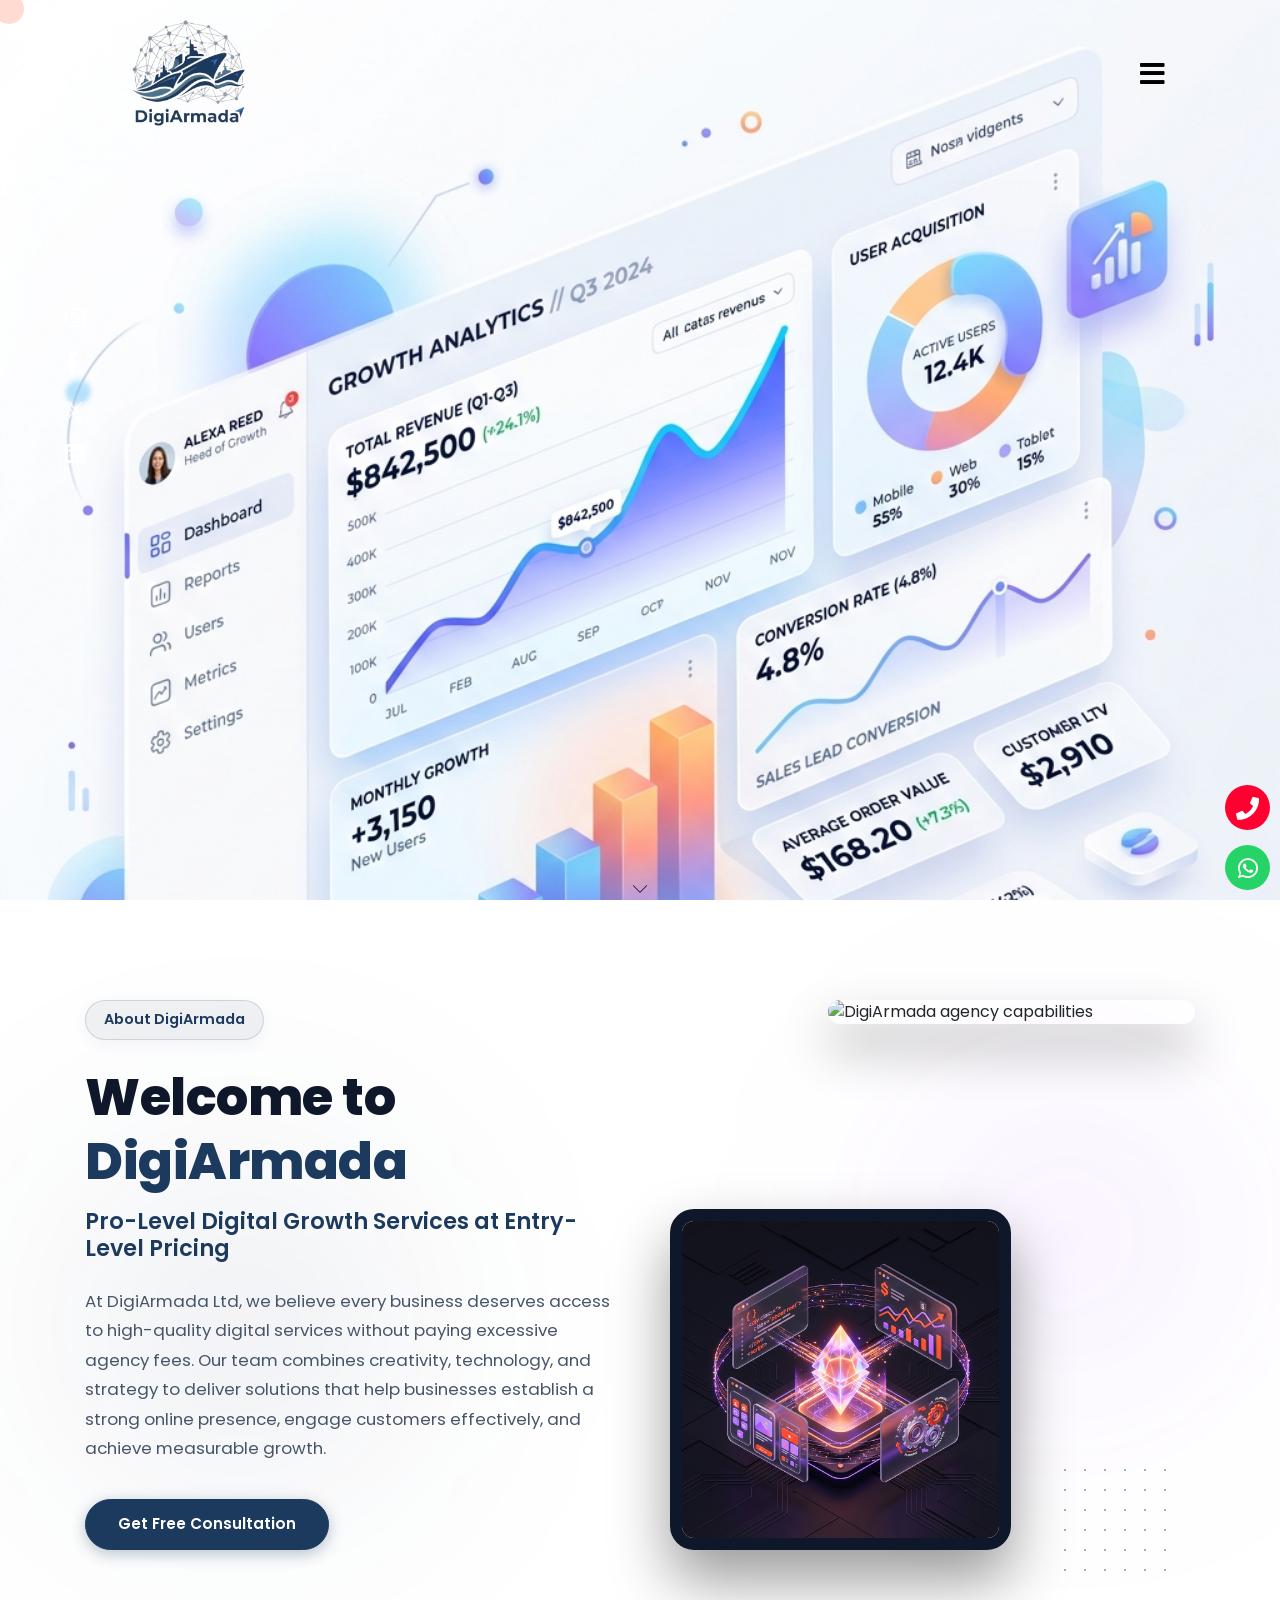
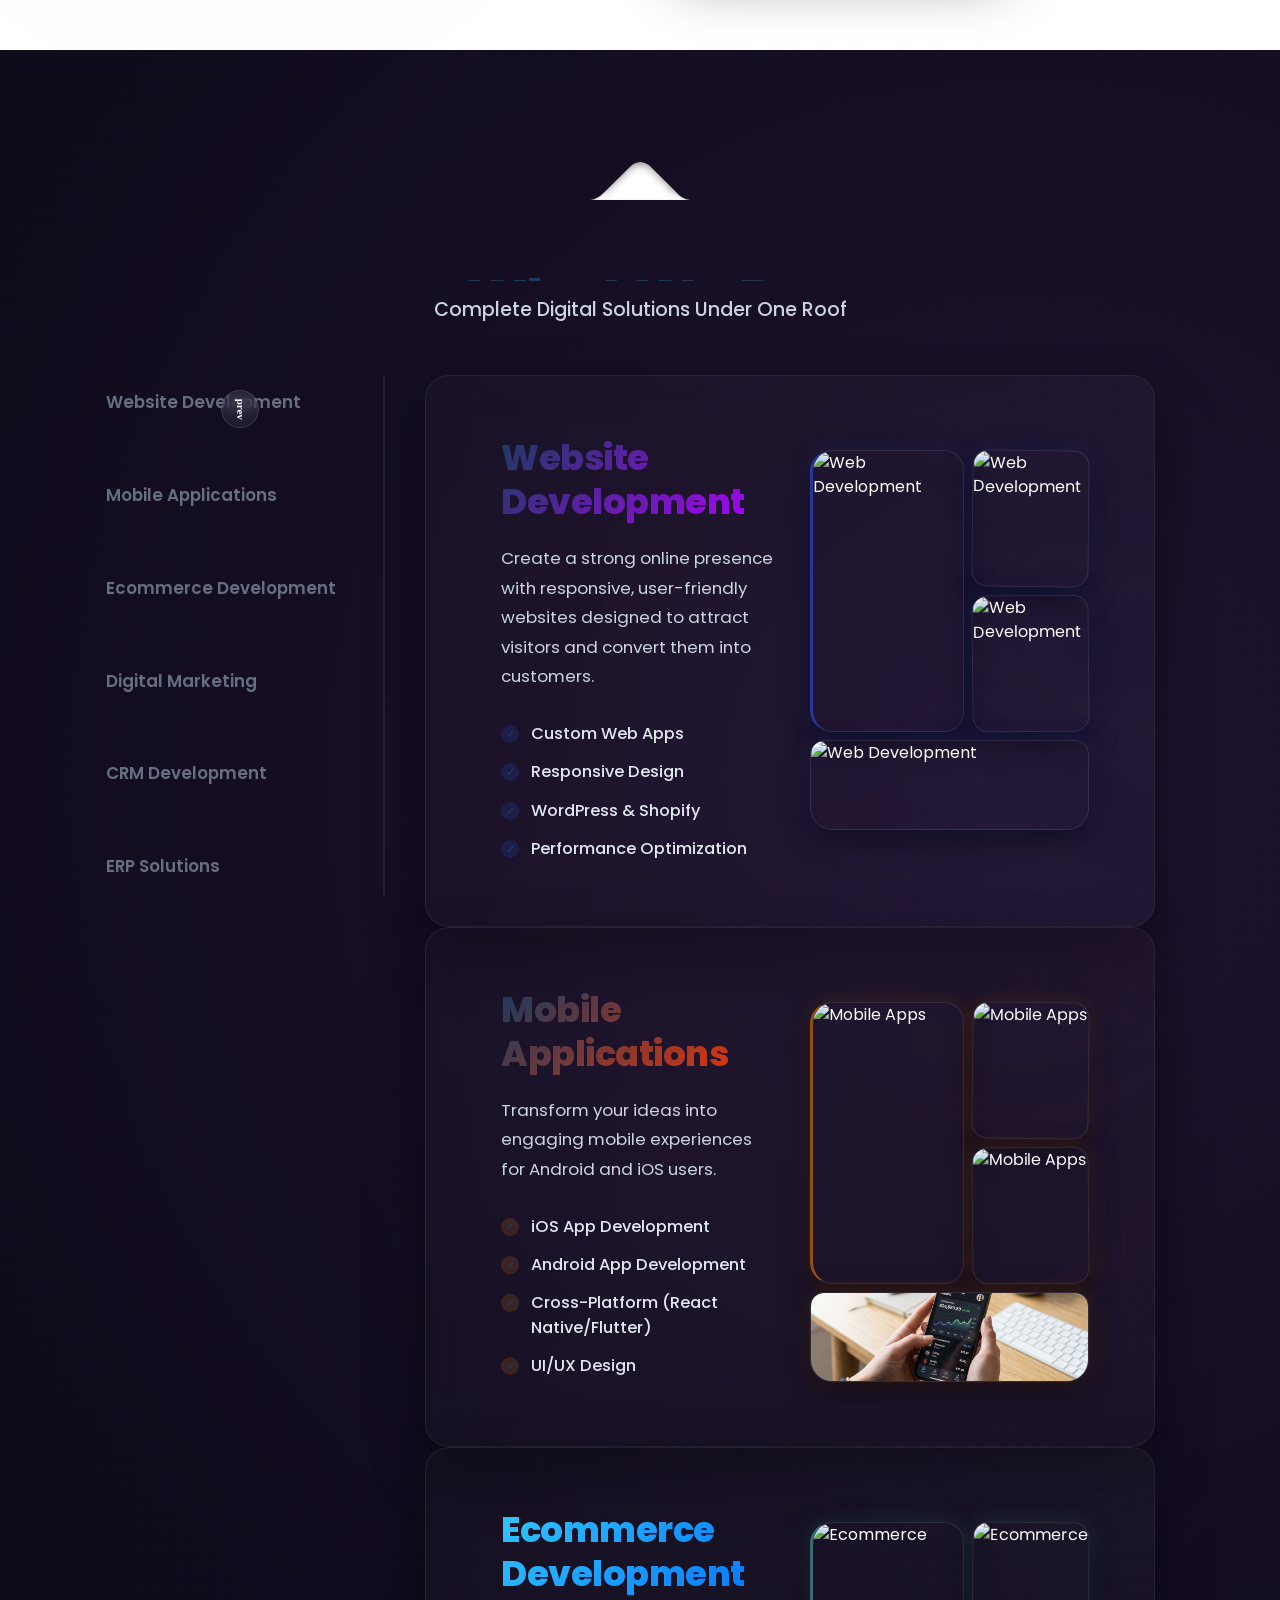
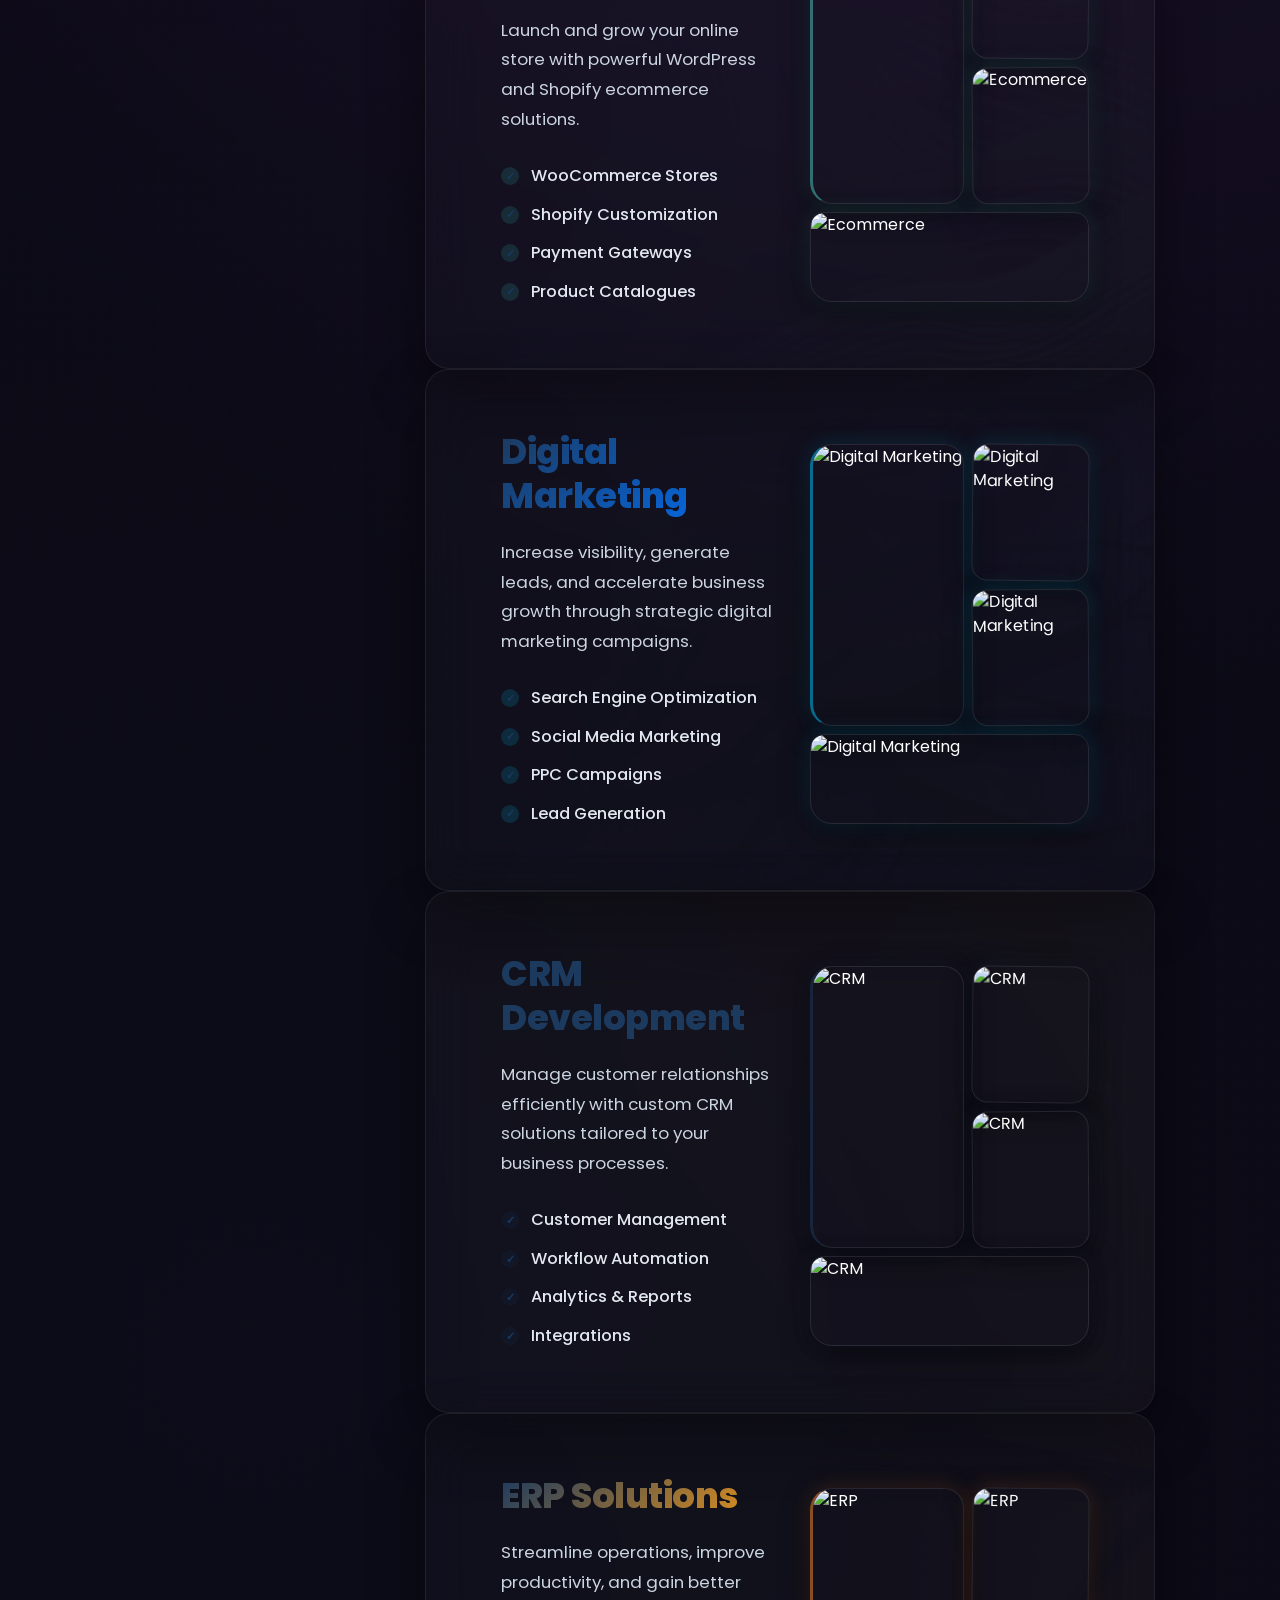
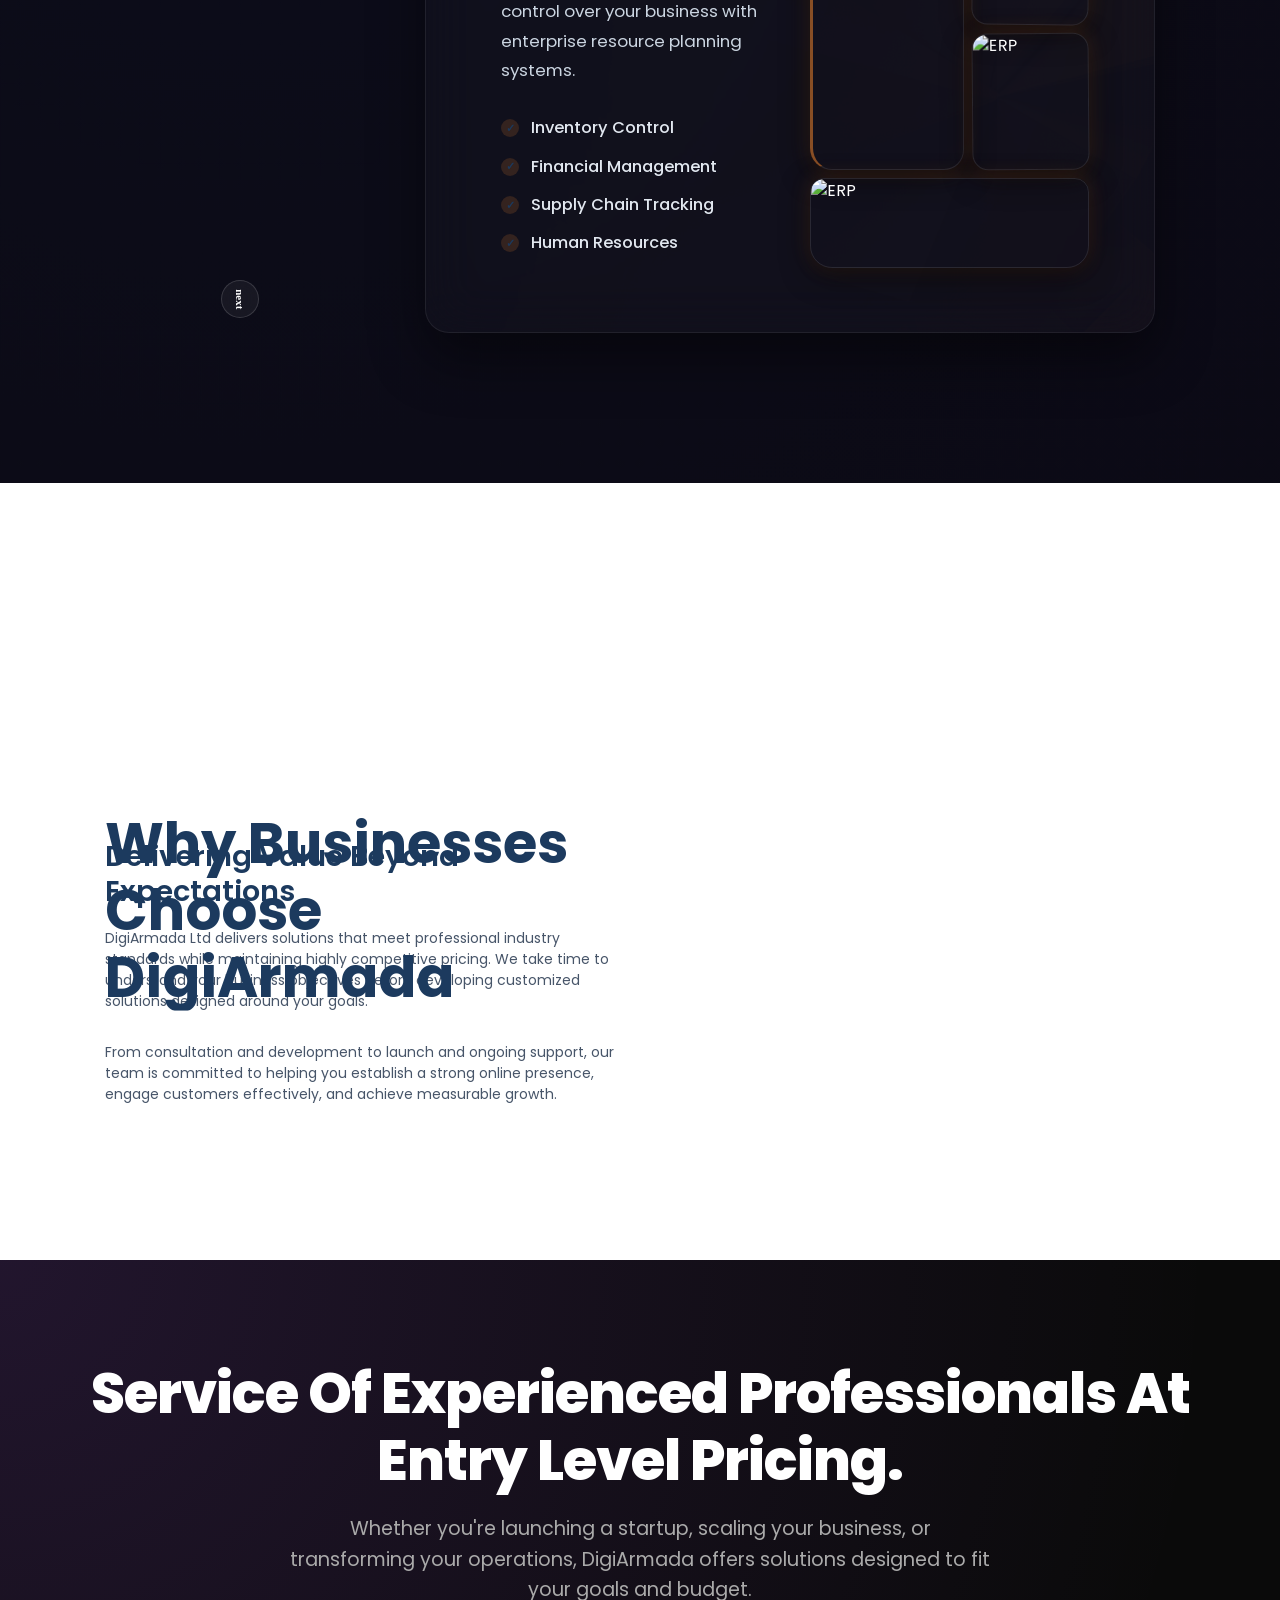
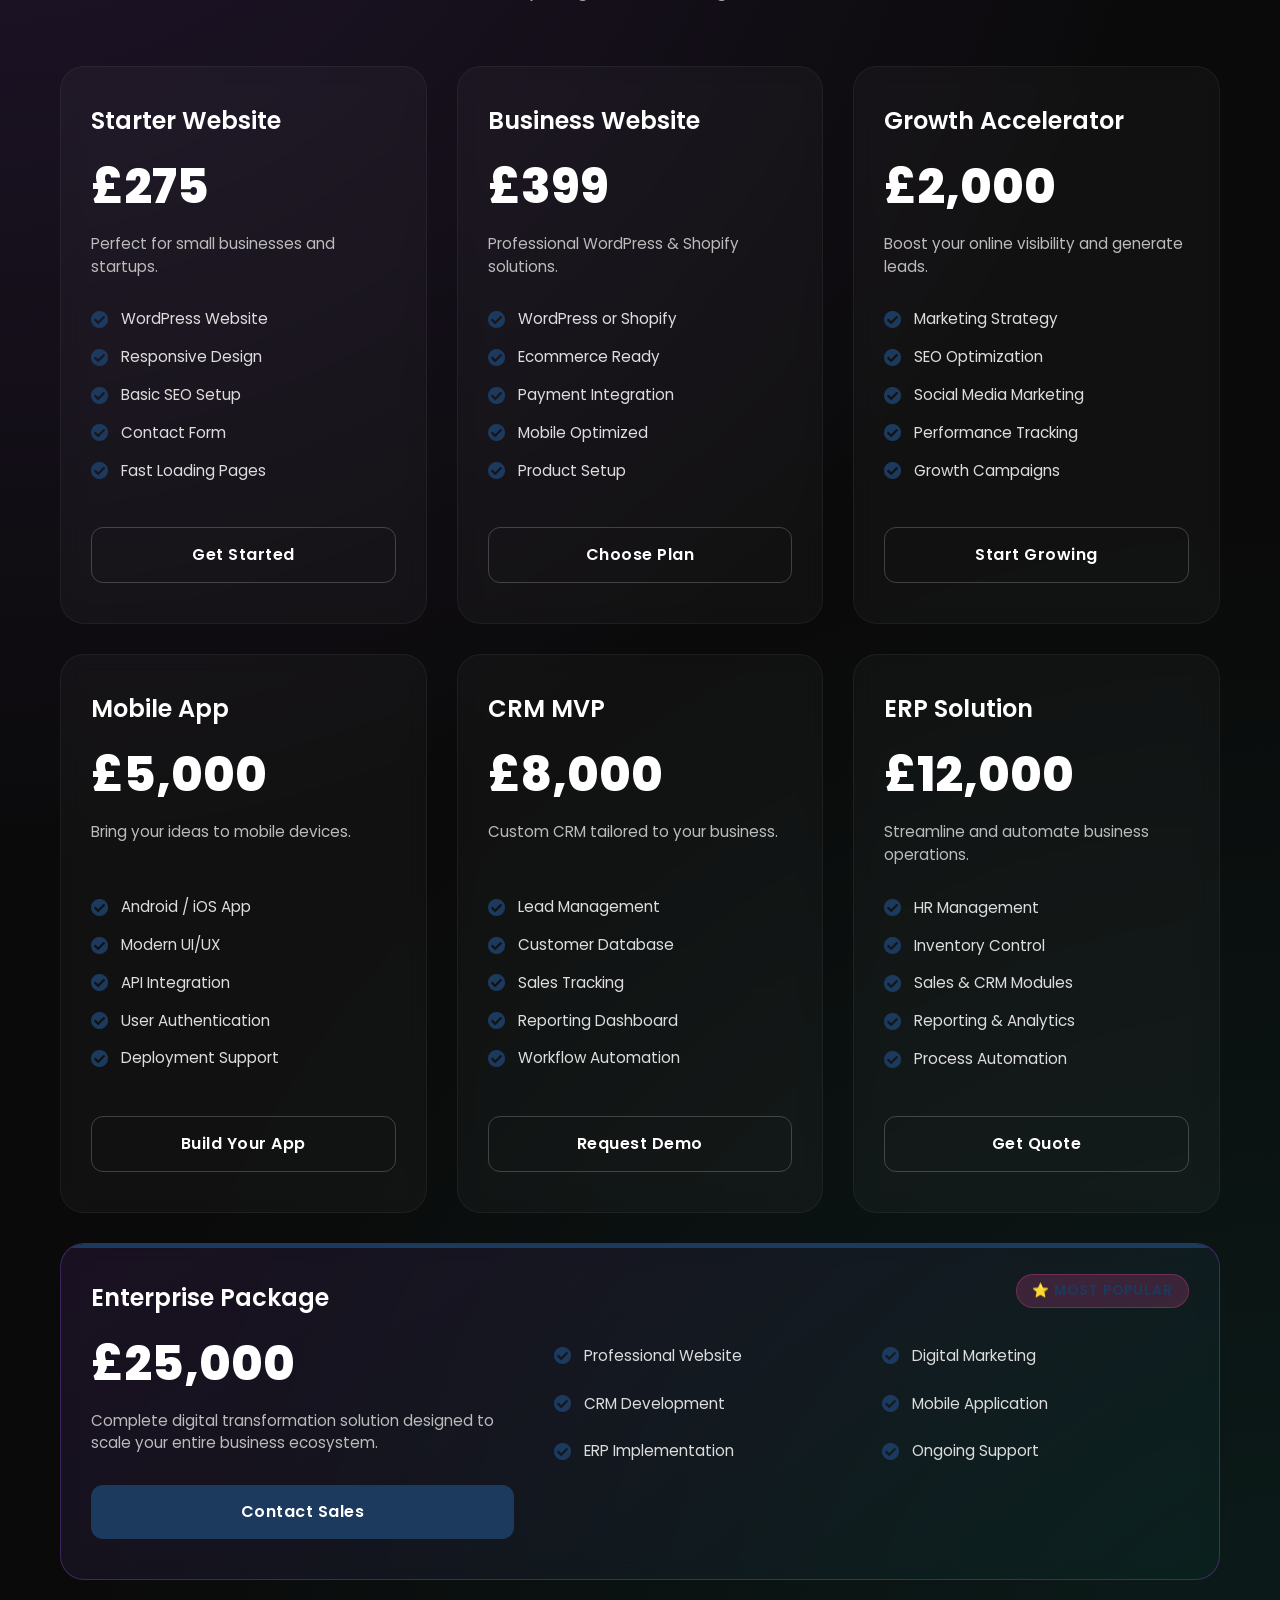
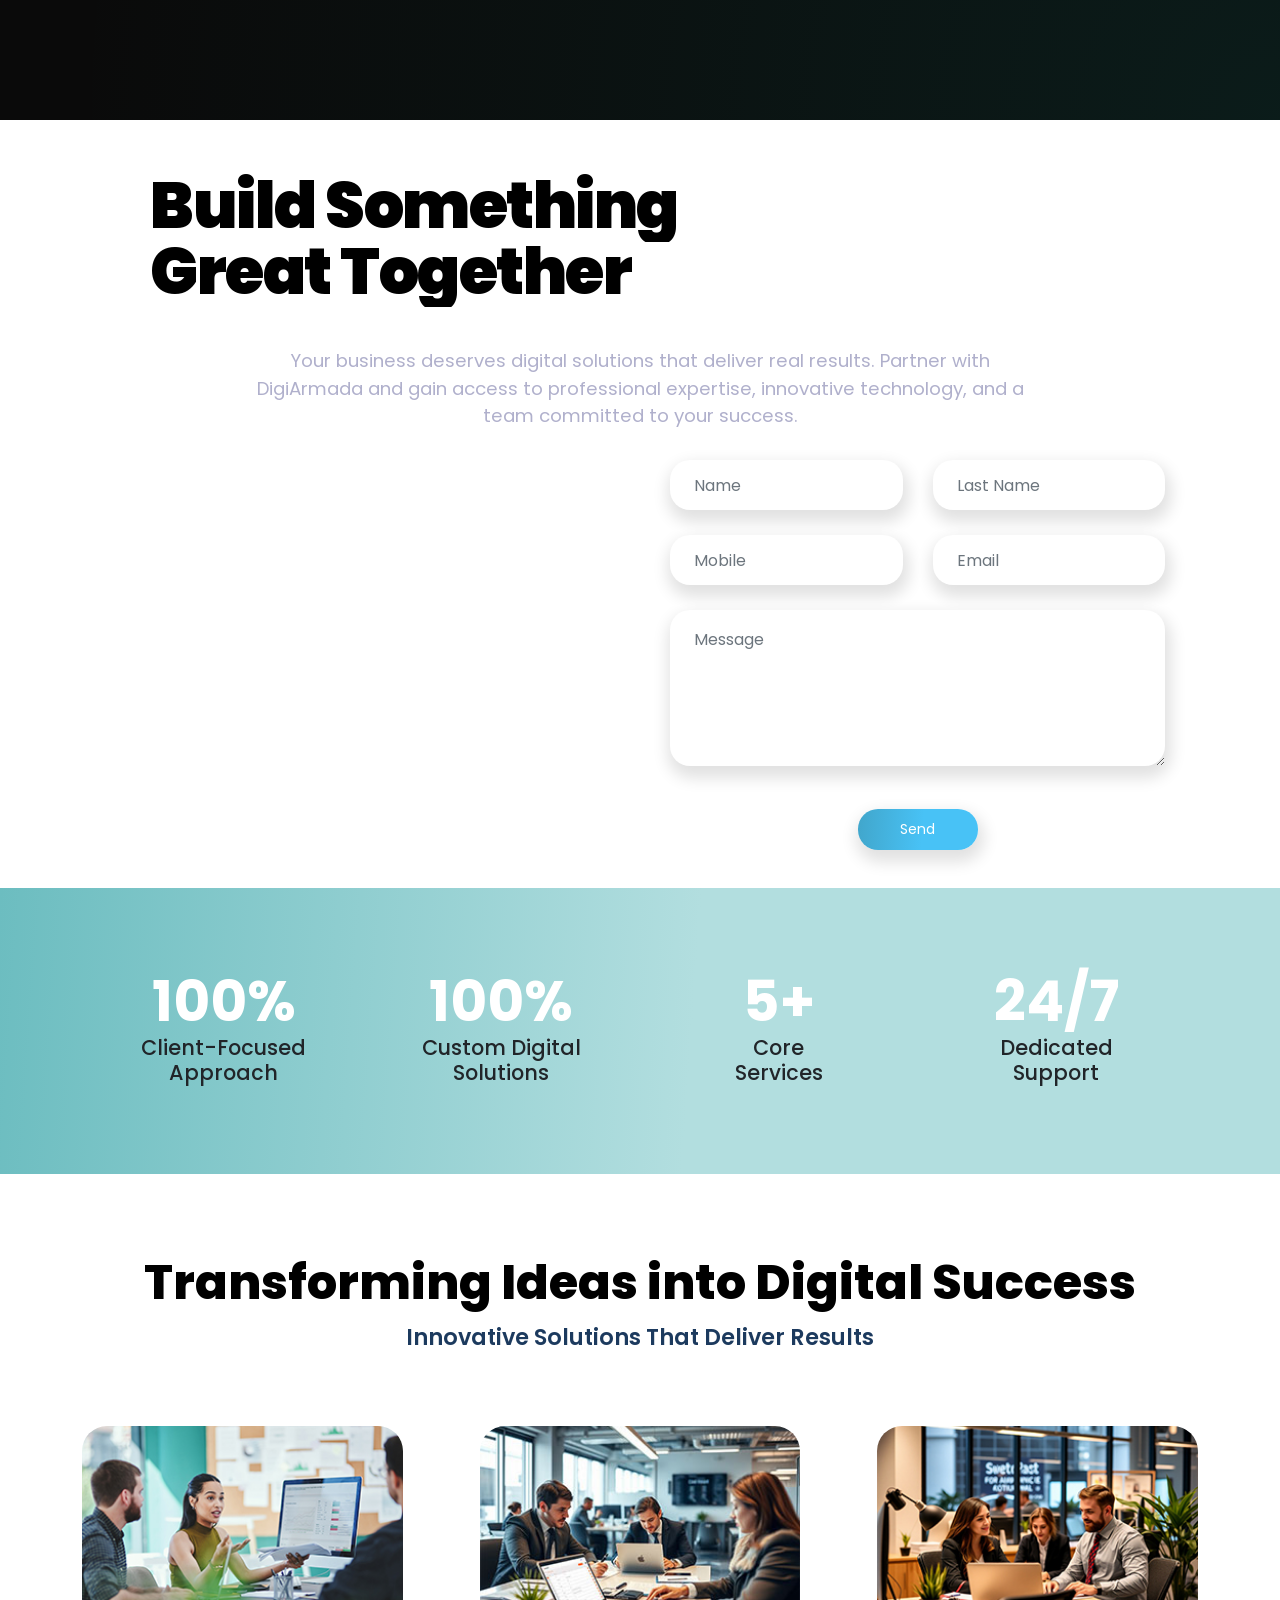
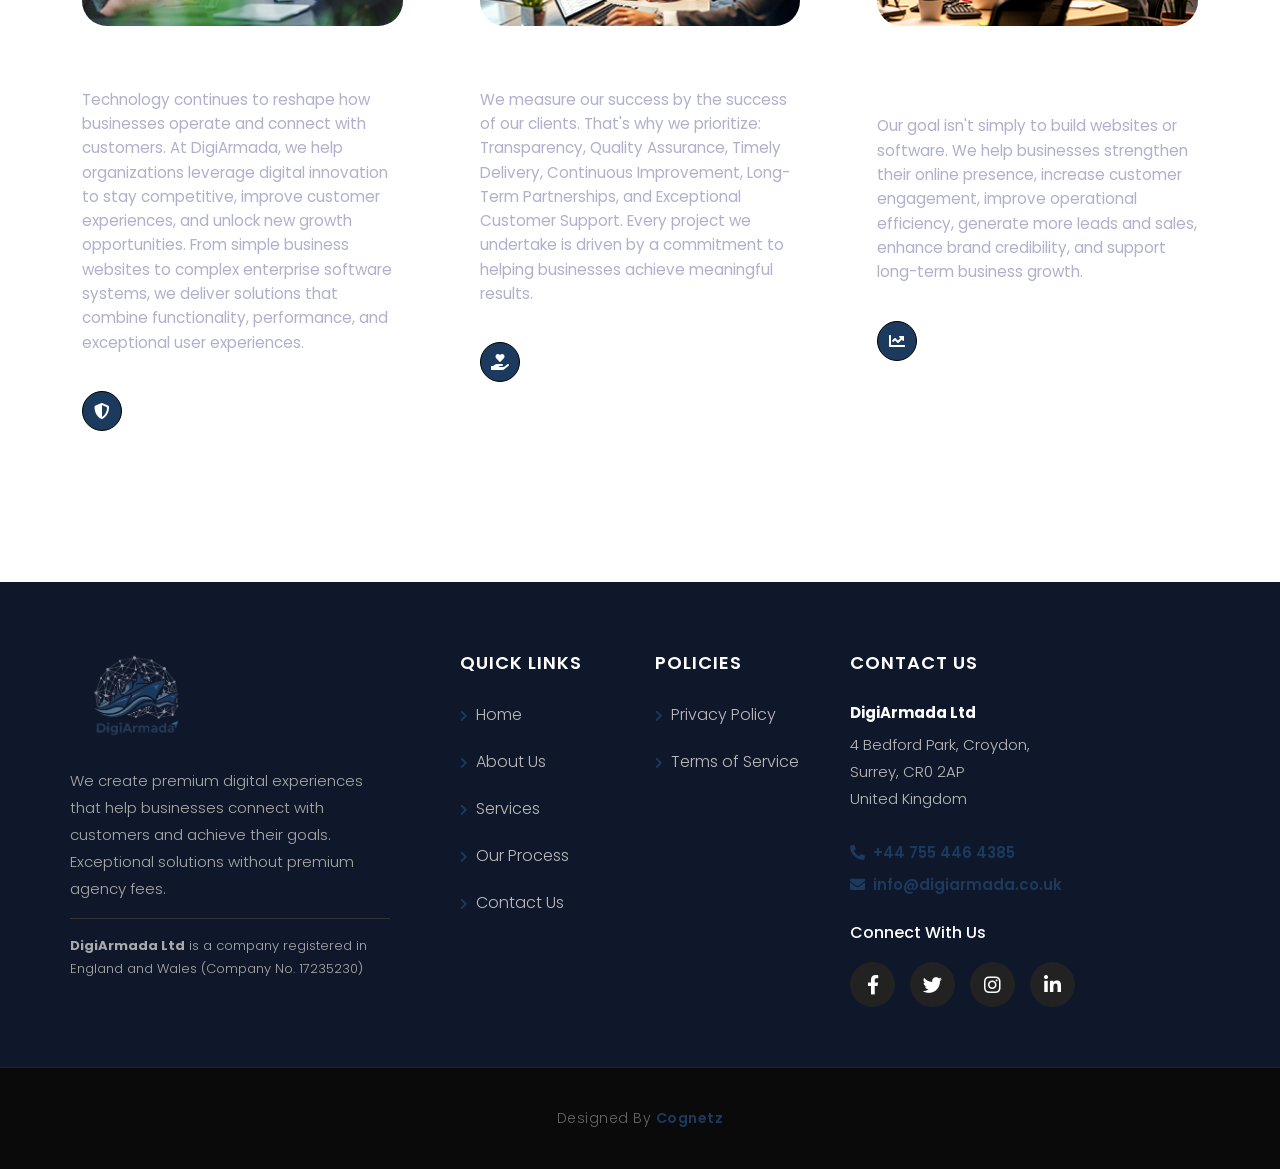
==== commit 9e100710: "sixteenth commit" ====
--- a/index.html
+++ b/index.html
@@ -119,11 +119,11 @@
   <script src="https://cdnjs.cloudflare.com/ajax/libs/sweetalert/1.1.3/sweetalert.min.js"></script>
 <style>
   .footer-block .col-lg-3 ul li a:hover { color: #fff !important; padding-left: 5px; }
-  .footer-block .social-links li a:hover { background: #a855f7 !important; color: #fff !important; transform: translateY(-3px); box-shadow: 0 5px 15px rgba(168,85,247,0.4); }
+  .footer-block .social-links li a:hover { background: #1c3a5e !important; color: #fff !important; transform: translateY(-3px); box-shadow: 0 5px 15px rgba(168,85,247,0.4); }
 </style>
 <style>
-  .footer-block .col-sm-4 ul li a:hover { color: #a855f7 !important; }
-  .footer-block .social-links li a:hover { background: #a855f7 !important; color: #fff !important; }
+  .footer-block .col-sm-4 ul li a:hover { color: #1c3a5e !important; }
+  .footer-block .social-links li a:hover { background: #1c3a5e !important; color: #fff !important; }
 </style>
 <style>
   html, body { margin: 0 !important; padding: 0 !important; background-color: #fff !important; }
@@ -191,18 +191,19 @@
 <div id="scroll-container" class="smooth-scroll">
 
 
-      <header class="brand-header" style="z-index: 9999;">
-
-        <div class="brand-logo">
-          <a href="index.html" style="display: flex; align-items: center; text-decoration: none;">
-            <img src="images/digiarmada_logo.png" alt="DigiArmada Logo" style="max-height: 90px; width: auto; margin-right: 15px;">
-          </a>
-        </div>
-        <div class="home-menu white-logo">
-          <img src="images/menu-icon-black.png" alt="menu-icon-black">
-        </div>
-
-      </header>
+      <header class="brand-header header-b">
+
+			<div class="brand-logo">
+				<a href="index.html" style="display: flex; align-items: center; text-decoration: none;">
+					<img src="images/digiarmada_logo.png" alt="DigiArmada Logo" style="max-height: 120px; width: auto; margin-right: 15px;">
+				</a>
+			</div>
+			
+			<div class="home-menu">
+				<i class="fas fa-bars" style="font-size: 28px; cursor: pointer; color: #000;"></i>
+			</div>
+
+		</header>
       <div class="h-socialnavs ">
         <ul class="social-links white-logo">
           <li><a href="#" target="_blank"><i class="fab fa-instagram"
@@ -226,8 +227,8 @@
         <div class="container-fluid p-0 m-0" style="width: 100%; height: 100vh; overflow: hidden;">
           <!-- <img src="images/hero-ecommerce.png" alt="Digital Growth and E-commerce" class="hero-ecommerce-img"> -->
             <picture>
-        <source media="(max-width: 768px)" srcset="images/hero-ecommerce.png">
-        <img src="images/ChatGPT Image Jun 17, 2026, 10_36_39 AM.png" alt="Digital Growth and E-commerce" class="hero-ecommerce-img">
+        <source media="(max-width: 768px)" srcset="images/growth-dashboard-light.png">
+        <img src="images/growth-dashboard-light.png" alt="Light Custom Dashboard Graphic" class="hero-ecommerce-img">
     </picture>
         </div>
       </section>
@@ -240,7 +241,7 @@
         <svg version="1.1" id="Capa_1" xmlns="http://www.w3.org/2000/svg" xmlns:xlink="http://www.w3.org/1999/xlink"
           x="0px" y="0px" viewBox="0 0 490.688 490.688" style="enable-background:new 0 0 490.688 490.688;"
           xml:space="preserve">
-          <path style="fill:#FFC107;" d="M472.328,120.529L245.213,347.665L18.098,120.529c-4.237-4.093-10.99-3.975-15.083,0.262
+          <path style="fill:#1c3a5e;" d="M472.328,120.529L245.213,347.665L18.098,120.529c-4.237-4.093-10.99-3.975-15.083,0.262
         c-3.992,4.134-3.992,10.687,0,14.82l234.667,234.667c4.165,4.164,10.917,4.164,15.083,0l234.667-234.667
         c4.237-4.093,4.354-10.845,0.262-15.083c-4.093-4.237-10.845-4.354-15.083-0.262c-0.089,0.086-0.176,0.173-0.262,0.262
         L472.328,120.529z" />
@@ -304,7 +305,7 @@
                 <img src="images/about_visual.png" alt="DigiArmada growth strategies" loading="lazy" style="width: 100%; height: auto; display: block;">
               </div>
               
-              <div style="position: absolute; bottom: -30px; right: 20px; width: 120px; height: 120px; background: radial-gradient(circle, #a855f7 10%, transparent 10.5%) 0 0 / 20px 20px; z-index: 0; opacity: 0.4;"></div>
+              <div style="position: absolute; bottom: -30px; right: 20px; width: 120px; height: 120px; background: radial-gradient(circle, #1c3a5e 10%, transparent 10.5%) 0 0 / 20px 20px; z-index: 0; opacity: 0.4;"></div>
             </div>
           </div>
         </div>
@@ -534,7 +535,7 @@
 
               <h2 class="hidetext">Why Businesses Choose DigiArmada</h2>
               <div class="choose_abt" style="margin-top: 30px;">
-                <h3 style="color: #0ea5e9; font-size: 1.8rem; margin-bottom: 20px; font-weight: 600; font-family: 'Poppins', sans-serif;">Delivering Value Beyond Expectations</h3>
+                <h3 style="color: #1c3a5e; font-size: 1.8rem; margin-bottom: 20px; font-weight: 600; font-family: 'Poppins', sans-serif;">Delivering Value Beyond Expectations</h3>
                 <p>DigiArmada Ltd delivers solutions that meet professional industry standards while maintaining highly competitive pricing. We take time to understand your business objectives before developing customized solutions designed around your goals.</p>
                 <p>From consultation and development to launch and ongoing support, our team is committed to helping you establish a strong online presence, engage customers effectively, and achieve measurable growth.</p>
               </div>
@@ -729,7 +730,7 @@
               font-size: 0.95rem;
           }
           .pricing-card ul li i {
-              color: #14b8a6;
+              color: #1c3a5e;
               margin-right: 12px;
               font-size: 1.1rem;
           }
@@ -755,7 +756,7 @@
               color: #000;
           }
           .pricing-card .btn-solid {
-              background: linear-gradient(135deg, #a855f7, #ec4899);
+              background: linear-gradient(135deg, #1c3a5e, #1c3a5e);
               color: #fff;
               border: none;
           }
@@ -781,14 +782,14 @@
               content: '';
               position: absolute;
               top: 0; left: 0; right: 0; height: 4px;
-              background: linear-gradient(90deg, #a855f7, #14b8a6, #ec4899);
+              background: linear-gradient(90deg, #1c3a5e, #1c3a5e, #1c3a5e);
           }
           .enterprise-badge {
               position: absolute;
               top: 30px;
               right: 30px;
               background: rgba(236,72,153,0.2);
-              color: #ec4899;
+              color: #1c3a5e;
               padding: 6px 15px;
               border-radius: 20px;
               font-size: 0.85rem;
@@ -965,16 +966,16 @@
                       We begin by understanding your business, objectives, challenges, and project requirements through a detailed discussion.
                     </p>
                     
-                    <div style="background: rgba(255,255,255,0.02); border-left: 4px solid #a855f7; padding: 25px 30px; border-radius: 0 16px 16px 0; margin-bottom: 40px; box-shadow: 0 10px 30px rgba(0,0,0,0.1);">
-                      <h4 style="color: #a855f7; font-size: 1.1rem; font-weight: 700; margin-bottom: 18px; text-transform: uppercase; letter-spacing: 1.5px; font-family: 'Poppins', sans-serif;">Key Outcomes</h4>
+                    <div style="background: rgba(255,255,255,0.02); border-left: 4px solid #1c3a5e; padding: 25px 30px; border-radius: 0 16px 16px 0; margin-bottom: 40px; box-shadow: 0 10px 30px rgba(0,0,0,0.1);">
+                      <h4 style="color: #1c3a5e; font-size: 1.1rem; font-weight: 700; margin-bottom: 18px; text-transform: uppercase; letter-spacing: 1.5px; font-family: 'Poppins', sans-serif;">Key Outcomes</h4>
                       <ul style="list-style: none; padding-left: 0; margin-bottom: 0;">
-            <li style="margin-bottom: 10px; display: flex; align-items: flex-start; font-size: 1.05rem; color: #fff;"><i class="fas fa-check-circle" style="color: #a855f7; margin-right: 15px; font-size: 1.2rem; margin-top: 3px;"></i> Clear understanding of your goals</li>
-            <li style="margin-bottom: 10px; display: flex; align-items: flex-start; font-size: 1.05rem; color: #fff;"><i class="fas fa-check-circle" style="color: #a855f7; margin-right: 15px; font-size: 1.2rem; margin-top: 3px;"></i> Requirement gathering</li>
-            <li style="margin-bottom: 10px; display: flex; align-items: flex-start; font-size: 1.05rem; color: #fff;"><i class="fas fa-check-circle" style="color: #a855f7; margin-right: 15px; font-size: 1.2rem; margin-top: 3px;"></i> Project scope discussion</li>
+            <li style="margin-bottom: 10px; display: flex; align-items: flex-start; font-size: 1.05rem; color: #fff;"><i class="fas fa-check-circle" style="color: #1c3a5e; margin-right: 15px; font-size: 1.2rem; margin-top: 3px;"></i> Clear understanding of your goals</li>
+            <li style="margin-bottom: 10px; display: flex; align-items: flex-start; font-size: 1.05rem; color: #fff;"><i class="fas fa-check-circle" style="color: #1c3a5e; margin-right: 15px; font-size: 1.2rem; margin-top: 3px;"></i> Requirement gathering</li>
+            <li style="margin-bottom: 10px; display: flex; align-items: flex-start; font-size: 1.05rem; color: #fff;"><i class="fas fa-check-circle" style="color: #1c3a5e; margin-right: 15px; font-size: 1.2rem; margin-top: 3px;"></i> Project scope discussion</li>
                       </ul>
                     </div>
                     
-                    <a href="contact-us.html" class="process-btn" onclick="window.location.href='contact-us.html'; return false;" style="position: relative; z-index: 1000; cursor: pointer;" style="padding: 14px 35px; font-size: 1.1rem; border-radius: 8px; font-weight: 600; display: inline-block; background: #a855f7; border: none; color: #fff; transition: all 0.3s ease;">Get Started <i class="fas fa-arrow-right" style="margin-left: 8px;"></i></a>
+                    <a href="contact-us.html" class="process-btn" onclick="window.location.href='contact-us.html'; return false;" style="position: relative; z-index: 1000; cursor: pointer;" style="padding: 14px 35px; font-size: 1.1rem; border-radius: 8px; font-weight: 600; display: inline-block; background: #1c3a5e; border: none; color: #fff; transition: all 0.3s ease;">Get Started <i class="fas fa-arrow-right" style="margin-left: 8px;"></i></a>
                   </div>
                 </div>
                 
@@ -983,7 +984,7 @@
                   
                   <div style="background: rgba(255,255,255,0.03); border: 1px solid rgba(255,255,255,0.05); padding: 40px; border-radius: 20px; backdrop-filter: blur(10px); position: relative; z-index: 2;">
                     <div style="margin-bottom: 25px;">
-                      <i class="fas fa-handshake" style="font-size: 3rem; color: #a855f7; background: rgba(255,255,255,0.08); padding: 20px; border-radius: 50%; box-shadow: 0 0 25px #a855f744;"></i>
+                      <i class="fas fa-handshake" style="font-size: 3rem; color: #1c3a5e; background: rgba(255,255,255,0.08); padding: 20px; border-radius: 50%; box-shadow: 0 0 25px #1c3a5e44;"></i>
                     </div>
                     <h3 style="color: #fff; margin-bottom: 15px; font-size: 1.4rem; font-family: 'Poppins', sans-serif; font-weight: 600;">What Happens in this Step?</h3>
                     <p style="color: #b0b0cc; font-size: 1.05rem; line-height: 1.7; margin-bottom: 0;">
@@ -1014,16 +1015,16 @@
                       Our team conducts research on your industry, competitors, target audience, and market opportunities to create the right strategy.
                     </p>
                     
-                    <div style="background: rgba(255,255,255,0.02); border-left: 4px solid #3b82f6; padding: 25px 30px; border-radius: 0 16px 16px 0; margin-bottom: 40px; box-shadow: 0 10px 30px rgba(0,0,0,0.1);">
-                      <h4 style="color: #3b82f6; font-size: 1.1rem; font-weight: 700; margin-bottom: 18px; text-transform: uppercase; letter-spacing: 1.5px; font-family: 'Poppins', sans-serif;">Key Outcomes</h4>
+                    <div style="background: rgba(255,255,255,0.02); border-left: 4px solid #1c3a5e; padding: 25px 30px; border-radius: 0 16px 16px 0; margin-bottom: 40px; box-shadow: 0 10px 30px rgba(0,0,0,0.1);">
+                      <h4 style="color: #1c3a5e; font-size: 1.1rem; font-weight: 700; margin-bottom: 18px; text-transform: uppercase; letter-spacing: 1.5px; font-family: 'Poppins', sans-serif;">Key Outcomes</h4>
                       <ul style="list-style: none; padding-left: 0; margin-bottom: 0;">
-            <li style="margin-bottom: 10px; display: flex; align-items: flex-start; font-size: 1.05rem; color: #fff;"><i class="fas fa-check-circle" style="color: #3b82f6; margin-right: 15px; font-size: 1.2rem; margin-top: 3px;"></i> Market insights</li>
-            <li style="margin-bottom: 10px; display: flex; align-items: flex-start; font-size: 1.05rem; color: #fff;"><i class="fas fa-check-circle" style="color: #3b82f6; margin-right: 15px; font-size: 1.2rem; margin-top: 3px;"></i> Competitor analysis</li>
-            <li style="margin-bottom: 10px; display: flex; align-items: flex-start; font-size: 1.05rem; color: #fff;"><i class="fas fa-check-circle" style="color: #3b82f6; margin-right: 15px; font-size: 1.2rem; margin-top: 3px;"></i> Growth opportunities identified</li>
+            <li style="margin-bottom: 10px; display: flex; align-items: flex-start; font-size: 1.05rem; color: #fff;"><i class="fas fa-check-circle" style="color: #1c3a5e; margin-right: 15px; font-size: 1.2rem; margin-top: 3px;"></i> Market insights</li>
+            <li style="margin-bottom: 10px; display: flex; align-items: flex-start; font-size: 1.05rem; color: #fff;"><i class="fas fa-check-circle" style="color: #1c3a5e; margin-right: 15px; font-size: 1.2rem; margin-top: 3px;"></i> Competitor analysis</li>
+            <li style="margin-bottom: 10px; display: flex; align-items: flex-start; font-size: 1.05rem; color: #fff;"><i class="fas fa-check-circle" style="color: #1c3a5e; margin-right: 15px; font-size: 1.2rem; margin-top: 3px;"></i> Growth opportunities identified</li>
                       </ul>
                     </div>
                     
-                    <a href="contact-us.html" class="process-btn" onclick="window.location.href='contact-us.html'; return false;" style="position: relative; z-index: 1000; cursor: pointer;" style="padding: 14px 35px; font-size: 1.1rem; border-radius: 8px; font-weight: 600; display: inline-block; background: #3b82f6; border: none; color: #fff; transition: all 0.3s ease;">Get Started <i class="fas fa-arrow-right" style="margin-left: 8px;"></i></a>
+                    <a href="contact-us.html" class="process-btn" onclick="window.location.href='contact-us.html'; return false;" style="position: relative; z-index: 1000; cursor: pointer;" style="padding: 14px 35px; font-size: 1.1rem; border-radius: 8px; font-weight: 600; display: inline-block; background: #1c3a5e; border: none; color: #fff; transition: all 0.3s ease;">Get Started <i class="fas fa-arrow-right" style="margin-left: 8px;"></i></a>
                   </div>
                 </div>
                 
@@ -1032,7 +1033,7 @@
                   
                   <div style="background: rgba(255,255,255,0.03); border: 1px solid rgba(255,255,255,0.05); padding: 40px; border-radius: 20px; backdrop-filter: blur(10px); position: relative; z-index: 2;">
                     <div style="margin-bottom: 25px;">
-                      <i class="fas fa-search" style="font-size: 3rem; color: #3b82f6; background: rgba(255,255,255,0.08); padding: 20px; border-radius: 50%; box-shadow: 0 0 25px #3b82f644;"></i>
+                      <i class="fas fa-search" style="font-size: 3rem; color: #1c3a5e; background: rgba(255,255,255,0.08); padding: 20px; border-radius: 50%; box-shadow: 0 0 25px #1c3a5e44;"></i>
                     </div>
                     <h3 style="color: #fff; margin-bottom: 15px; font-size: 1.4rem; font-family: 'Poppins', sans-serif; font-weight: 600;">What Happens in this Step?</h3>
                     <p style="color: #b0b0cc; font-size: 1.05rem; line-height: 1.7; margin-bottom: 0;">
@@ -1063,16 +1064,16 @@
                       We create a detailed project roadmap outlining timelines, deliverables, technologies, and execution plans.
                     </p>
                     
-                    <div style="background: rgba(255,255,255,0.02); border-left: 4px solid #ef4444; padding: 25px 30px; border-radius: 0 16px 16px 0; margin-bottom: 40px; box-shadow: 0 10px 30px rgba(0,0,0,0.1);">
-                      <h4 style="color: #ef4444; font-size: 1.1rem; font-weight: 700; margin-bottom: 18px; text-transform: uppercase; letter-spacing: 1.5px; font-family: 'Poppins', sans-serif;">Key Outcomes</h4>
+                    <div style="background: rgba(255,255,255,0.02); border-left: 4px solid #1c3a5e; padding: 25px 30px; border-radius: 0 16px 16px 0; margin-bottom: 40px; box-shadow: 0 10px 30px rgba(0,0,0,0.1);">
+                      <h4 style="color: #1c3a5e; font-size: 1.1rem; font-weight: 700; margin-bottom: 18px; text-transform: uppercase; letter-spacing: 1.5px; font-family: 'Poppins', sans-serif;">Key Outcomes</h4>
                       <ul style="list-style: none; padding-left: 0; margin-bottom: 0;">
-            <li style="margin-bottom: 10px; display: flex; align-items: flex-start; font-size: 1.05rem; color: #fff;"><i class="fas fa-check-circle" style="color: #ef4444; margin-right: 15px; font-size: 1.2rem; margin-top: 3px;"></i> Project roadmap</li>
-            <li style="margin-bottom: 10px; display: flex; align-items: flex-start; font-size: 1.05rem; color: #fff;"><i class="fas fa-check-circle" style="color: #ef4444; margin-right: 15px; font-size: 1.2rem; margin-top: 3px;"></i> Timeline planning</li>
-            <li style="margin-bottom: 10px; display: flex; align-items: flex-start; font-size: 1.05rem; color: #fff;"><i class="fas fa-check-circle" style="color: #ef4444; margin-right: 15px; font-size: 1.2rem; margin-top: 3px;"></i> Solution architecture</li>
+            <li style="margin-bottom: 10px; display: flex; align-items: flex-start; font-size: 1.05rem; color: #fff;"><i class="fas fa-check-circle" style="color: #1c3a5e; margin-right: 15px; font-size: 1.2rem; margin-top: 3px;"></i> Project roadmap</li>
+            <li style="margin-bottom: 10px; display: flex; align-items: flex-start; font-size: 1.05rem; color: #fff;"><i class="fas fa-check-circle" style="color: #1c3a5e; margin-right: 15px; font-size: 1.2rem; margin-top: 3px;"></i> Timeline planning</li>
+            <li style="margin-bottom: 10px; display: flex; align-items: flex-start; font-size: 1.05rem; color: #fff;"><i class="fas fa-check-circle" style="color: #1c3a5e; margin-right: 15px; font-size: 1.2rem; margin-top: 3px;"></i> Solution architecture</li>
                       </ul>
                     </div>
                     
-                    <a href="contact-us.html" class="process-btn" onclick="window.location.href='contact-us.html'; return false;" style="position: relative; z-index: 1000; cursor: pointer;" style="padding: 14px 35px; font-size: 1.1rem; border-radius: 8px; font-weight: 600; display: inline-block; background: #ef4444; border: none; color: #fff; transition: all 0.3s ease;">Get Started <i class="fas fa-arrow-right" style="margin-left: 8px;"></i></a>
+                    <a href="contact-us.html" class="process-btn" onclick="window.location.href='contact-us.html'; return false;" style="position: relative; z-index: 1000; cursor: pointer;" style="padding: 14px 35px; font-size: 1.1rem; border-radius: 8px; font-weight: 600; display: inline-block; background: #1c3a5e; border: none; color: #fff; transition: all 0.3s ease;">Get Started <i class="fas fa-arrow-right" style="margin-left: 8px;"></i></a>
                   </div>
                 </div>
                 
@@ -1081,7 +1082,7 @@
                   
                   <div style="background: rgba(255,255,255,0.03); border: 1px solid rgba(255,255,255,0.05); padding: 40px; border-radius: 20px; backdrop-filter: blur(10px); position: relative; z-index: 2;">
                     <div style="margin-bottom: 25px;">
-                      <i class="fas fa-project-diagram" style="font-size: 3rem; color: #ef4444; background: rgba(255,255,255,0.08); padding: 20px; border-radius: 50%; box-shadow: 0 0 25px #ef444444;"></i>
+                      <i class="fas fa-project-diagram" style="font-size: 3rem; color: #1c3a5e; background: rgba(255,255,255,0.08); padding: 20px; border-radius: 50%; box-shadow: 0 0 25px #1c3a5e44;"></i>
                     </div>
                     <h3 style="color: #fff; margin-bottom: 15px; font-size: 1.4rem; font-family: 'Poppins', sans-serif; font-weight: 600;">What Happens in this Step?</h3>
                     <p style="color: #b0b0cc; font-size: 1.05rem; line-height: 1.7; margin-bottom: 0;">
@@ -1112,16 +1113,16 @@
                       Our designers create visually appealing and user-focused concepts that align with your brand and business goals.
                     </p>
                     
-                    <div style="background: rgba(255,255,255,0.02); border-left: 4px solid #f59e0b; padding: 25px 30px; border-radius: 0 16px 16px 0; margin-bottom: 40px; box-shadow: 0 10px 30px rgba(0,0,0,0.1);">
-                      <h4 style="color: #f59e0b; font-size: 1.1rem; font-weight: 700; margin-bottom: 18px; text-transform: uppercase; letter-spacing: 1.5px; font-family: 'Poppins', sans-serif;">Key Outcomes</h4>
+                    <div style="background: rgba(255,255,255,0.02); border-left: 4px solid #1c3a5e; padding: 25px 30px; border-radius: 0 16px 16px 0; margin-bottom: 40px; box-shadow: 0 10px 30px rgba(0,0,0,0.1);">
+                      <h4 style="color: #1c3a5e; font-size: 1.1rem; font-weight: 700; margin-bottom: 18px; text-transform: uppercase; letter-spacing: 1.5px; font-family: 'Poppins', sans-serif;">Key Outcomes</h4>
                       <ul style="list-style: none; padding-left: 0; margin-bottom: 0;">
-            <li style="margin-bottom: 10px; display: flex; align-items: flex-start; font-size: 1.05rem; color: #fff;"><i class="fas fa-check-circle" style="color: #f59e0b; margin-right: 15px; font-size: 1.2rem; margin-top: 3px;"></i> UI/UX designs</li>
-            <li style="margin-bottom: 10px; display: flex; align-items: flex-start; font-size: 1.05rem; color: #fff;"><i class="fas fa-check-circle" style="color: #f59e0b; margin-right: 15px; font-size: 1.2rem; margin-top: 3px;"></i> Wireframes</li>
-            <li style="margin-bottom: 10px; display: flex; align-items: flex-start; font-size: 1.05rem; color: #fff;"><i class="fas fa-check-circle" style="color: #f59e0b; margin-right: 15px; font-size: 1.2rem; margin-top: 3px;"></i> User journey planning</li>
+            <li style="margin-bottom: 10px; display: flex; align-items: flex-start; font-size: 1.05rem; color: #fff;"><i class="fas fa-check-circle" style="color: #1c3a5e; margin-right: 15px; font-size: 1.2rem; margin-top: 3px;"></i> UI/UX designs</li>
+            <li style="margin-bottom: 10px; display: flex; align-items: flex-start; font-size: 1.05rem; color: #fff;"><i class="fas fa-check-circle" style="color: #1c3a5e; margin-right: 15px; font-size: 1.2rem; margin-top: 3px;"></i> Wireframes</li>
+            <li style="margin-bottom: 10px; display: flex; align-items: flex-start; font-size: 1.05rem; color: #fff;"><i class="fas fa-check-circle" style="color: #1c3a5e; margin-right: 15px; font-size: 1.2rem; margin-top: 3px;"></i> User journey planning</li>
                       </ul>
                     </div>
                     
-                    <a href="contact-us.html" class="process-btn" onclick="window.location.href='contact-us.html'; return false;" style="position: relative; z-index: 1000; cursor: pointer;" style="padding: 14px 35px; font-size: 1.1rem; border-radius: 8px; font-weight: 600; display: inline-block; background: #f59e0b; border: none; color: #fff; transition: all 0.3s ease;">Get Started <i class="fas fa-arrow-right" style="margin-left: 8px;"></i></a>
+                    <a href="contact-us.html" class="process-btn" onclick="window.location.href='contact-us.html'; return false;" style="position: relative; z-index: 1000; cursor: pointer;" style="padding: 14px 35px; font-size: 1.1rem; border-radius: 8px; font-weight: 600; display: inline-block; background: #1c3a5e; border: none; color: #fff; transition: all 0.3s ease;">Get Started <i class="fas fa-arrow-right" style="margin-left: 8px;"></i></a>
                   </div>
                 </div>
                 
@@ -1130,7 +1131,7 @@
                   
                   <div style="background: rgba(255,255,255,0.03); border: 1px solid rgba(255,255,255,0.05); padding: 40px; border-radius: 20px; backdrop-filter: blur(10px); position: relative; z-index: 2;">
                     <div style="margin-bottom: 25px;">
-                      <i class="fas fa-palette" style="font-size: 3rem; color: #f59e0b; background: rgba(255,255,255,0.08); padding: 20px; border-radius: 50%; box-shadow: 0 0 25px #f59e0b44;"></i>
+                      <i class="fas fa-palette" style="font-size: 3rem; color: #1c3a5e; background: rgba(255,255,255,0.08); padding: 20px; border-radius: 50%; box-shadow: 0 0 25px #1c3a5e44;"></i>
                     </div>
                     <h3 style="color: #fff; margin-bottom: 15px; font-size: 1.4rem; font-family: 'Poppins', sans-serif; font-weight: 600;">What Happens in this Step?</h3>
                     <p style="color: #b0b0cc; font-size: 1.05rem; line-height: 1.7; margin-bottom: 0;">
@@ -1161,16 +1162,16 @@
                       Once approved, our team brings the project to life using modern technologies and best development practices.
                     </p>
                     
-                    <div style="background: rgba(255,255,255,0.02); border-left: 4px solid #10b981; padding: 25px 30px; border-radius: 0 16px 16px 0; margin-bottom: 40px; box-shadow: 0 10px 30px rgba(0,0,0,0.1);">
-                      <h4 style="color: #10b981; font-size: 1.1rem; font-weight: 700; margin-bottom: 18px; text-transform: uppercase; letter-spacing: 1.5px; font-family: 'Poppins', sans-serif;">Key Outcomes</h4>
+                    <div style="background: rgba(255,255,255,0.02); border-left: 4px solid #1c3a5e; padding: 25px 30px; border-radius: 0 16px 16px 0; margin-bottom: 40px; box-shadow: 0 10px 30px rgba(0,0,0,0.1);">
+                      <h4 style="color: #1c3a5e; font-size: 1.1rem; font-weight: 700; margin-bottom: 18px; text-transform: uppercase; letter-spacing: 1.5px; font-family: 'Poppins', sans-serif;">Key Outcomes</h4>
                       <ul style="list-style: none; padding-left: 0; margin-bottom: 0;">
-            <li style="margin-bottom: 10px; display: flex; align-items: flex-start; font-size: 1.05rem; color: #fff;"><i class="fas fa-check-circle" style="color: #10b981; margin-right: 15px; font-size: 1.2rem; margin-top: 3px;"></i> Website development</li>
-            <li style="margin-bottom: 10px; display: flex; align-items: flex-start; font-size: 1.05rem; color: #fff;"><i class="fas fa-check-circle" style="color: #10b981; margin-right: 15px; font-size: 1.2rem; margin-top: 3px;"></i> Software development</li>
-            <li style="margin-bottom: 10px; display: flex; align-items: flex-start; font-size: 1.05rem; color: #fff;"><i class="fas fa-check-circle" style="color: #10b981; margin-right: 15px; font-size: 1.2rem; margin-top: 3px;"></i> Mobile app development</li>
+            <li style="margin-bottom: 10px; display: flex; align-items: flex-start; font-size: 1.05rem; color: #fff;"><i class="fas fa-check-circle" style="color: #1c3a5e; margin-right: 15px; font-size: 1.2rem; margin-top: 3px;"></i> Website development</li>
+            <li style="margin-bottom: 10px; display: flex; align-items: flex-start; font-size: 1.05rem; color: #fff;"><i class="fas fa-check-circle" style="color: #1c3a5e; margin-right: 15px; font-size: 1.2rem; margin-top: 3px;"></i> Software development</li>
+            <li style="margin-bottom: 10px; display: flex; align-items: flex-start; font-size: 1.05rem; color: #fff;"><i class="fas fa-check-circle" style="color: #1c3a5e; margin-right: 15px; font-size: 1.2rem; margin-top: 3px;"></i> Mobile app development</li>
                       </ul>
                     </div>
                     
-                    <a href="contact-us.html" class="process-btn" onclick="window.location.href='contact-us.html'; return false;" style="position: relative; z-index: 1000; cursor: pointer;" style="padding: 14px 35px; font-size: 1.1rem; border-radius: 8px; font-weight: 600; display: inline-block; background: #10b981; border: none; color: #fff; transition: all 0.3s ease;">Get Started <i class="fas fa-arrow-right" style="margin-left: 8px;"></i></a>
+                    <a href="contact-us.html" class="process-btn" onclick="window.location.href='contact-us.html'; return false;" style="position: relative; z-index: 1000; cursor: pointer;" style="padding: 14px 35px; font-size: 1.1rem; border-radius: 8px; font-weight: 600; display: inline-block; background: #1c3a5e; border: none; color: #fff; transition: all 0.3s ease;">Get Started <i class="fas fa-arrow-right" style="margin-left: 8px;"></i></a>
                   </div>
                 </div>
                 
@@ -1179,7 +1180,7 @@
                   
                   <div style="background: rgba(255,255,255,0.03); border: 1px solid rgba(255,255,255,0.05); padding: 40px; border-radius: 20px; backdrop-filter: blur(10px); position: relative; z-index: 2;">
                     <div style="margin-bottom: 25px;">
-                      <i class="fas fa-code" style="font-size: 3rem; color: #10b981; background: rgba(255,255,255,0.08); padding: 20px; border-radius: 50%; box-shadow: 0 0 25px #10b98144;"></i>
+                      <i class="fas fa-code" style="font-size: 3rem; color: #1c3a5e; background: rgba(255,255,255,0.08); padding: 20px; border-radius: 50%; box-shadow: 0 0 25px #1c3a5e44;"></i>
                     </div>
                     <h3 style="color: #fff; margin-bottom: 15px; font-size: 1.4rem; font-family: 'Poppins', sans-serif; font-weight: 600;">What Happens in this Step?</h3>
                     <p style="color: #b0b0cc; font-size: 1.05rem; line-height: 1.7; margin-bottom: 0;">
@@ -1210,16 +1211,16 @@
                       Every solution is thoroughly tested to ensure quality, performance, security, and seamless functionality.
                     </p>
                     
-                    <div style="background: rgba(255,255,255,0.02); border-left: 4px solid #ec4899; padding: 25px 30px; border-radius: 0 16px 16px 0; margin-bottom: 40px; box-shadow: 0 10px 30px rgba(0,0,0,0.1);">
-                      <h4 style="color: #ec4899; font-size: 1.1rem; font-weight: 700; margin-bottom: 18px; text-transform: uppercase; letter-spacing: 1.5px; font-family: 'Poppins', sans-serif;">Key Outcomes</h4>
+                    <div style="background: rgba(255,255,255,0.02); border-left: 4px solid #1c3a5e; padding: 25px 30px; border-radius: 0 16px 16px 0; margin-bottom: 40px; box-shadow: 0 10px 30px rgba(0,0,0,0.1);">
+                      <h4 style="color: #1c3a5e; font-size: 1.1rem; font-weight: 700; margin-bottom: 18px; text-transform: uppercase; letter-spacing: 1.5px; font-family: 'Poppins', sans-serif;">Key Outcomes</h4>
                       <ul style="list-style: none; padding-left: 0; margin-bottom: 0;">
-            <li style="margin-bottom: 10px; display: flex; align-items: flex-start; font-size: 1.05rem; color: #fff;"><i class="fas fa-check-circle" style="color: #ec4899; margin-right: 15px; font-size: 1.2rem; margin-top: 3px;"></i> Bug fixing</li>
-            <li style="margin-bottom: 10px; display: flex; align-items: flex-start; font-size: 1.05rem; color: #fff;"><i class="fas fa-check-circle" style="color: #ec4899; margin-right: 15px; font-size: 1.2rem; margin-top: 3px;"></i> Performance optimization</li>
-            <li style="margin-bottom: 10px; display: flex; align-items: flex-start; font-size: 1.05rem; color: #fff;"><i class="fas fa-check-circle" style="color: #ec4899; margin-right: 15px; font-size: 1.2rem; margin-top: 3px;"></i> Quality assurance</li>
+            <li style="margin-bottom: 10px; display: flex; align-items: flex-start; font-size: 1.05rem; color: #fff;"><i class="fas fa-check-circle" style="color: #1c3a5e; margin-right: 15px; font-size: 1.2rem; margin-top: 3px;"></i> Bug fixing</li>
+            <li style="margin-bottom: 10px; display: flex; align-items: flex-start; font-size: 1.05rem; color: #fff;"><i class="fas fa-check-circle" style="color: #1c3a5e; margin-right: 15px; font-size: 1.2rem; margin-top: 3px;"></i> Performance optimization</li>
+            <li style="margin-bottom: 10px; display: flex; align-items: flex-start; font-size: 1.05rem; color: #fff;"><i class="fas fa-check-circle" style="color: #1c3a5e; margin-right: 15px; font-size: 1.2rem; margin-top: 3px;"></i> Quality assurance</li>
                       </ul>
                     </div>
                     
-                    <a href="contact-us.html" class="process-btn" onclick="window.location.href='contact-us.html'; return false;" style="position: relative; z-index: 1000; cursor: pointer;" style="padding: 14px 35px; font-size: 1.1rem; border-radius: 8px; font-weight: 600; display: inline-block; background: #ec4899; border: none; color: #fff; transition: all 0.3s ease;">Get Started <i class="fas fa-arrow-right" style="margin-left: 8px;"></i></a>
+                    <a href="contact-us.html" class="process-btn" onclick="window.location.href='contact-us.html'; return false;" style="position: relative; z-index: 1000; cursor: pointer;" style="padding: 14px 35px; font-size: 1.1rem; border-radius: 8px; font-weight: 600; display: inline-block; background: #1c3a5e; border: none; color: #fff; transition: all 0.3s ease;">Get Started <i class="fas fa-arrow-right" style="margin-left: 8px;"></i></a>
                   </div>
                 </div>
                 
@@ -1228,7 +1229,7 @@
                   
                   <div style="background: rgba(255,255,255,0.03); border: 1px solid rgba(255,255,255,0.05); padding: 40px; border-radius: 20px; backdrop-filter: blur(10px); position: relative; z-index: 2;">
                     <div style="margin-bottom: 25px;">
-                      <i class="fas fa-bug" style="font-size: 3rem; color: #ec4899; background: rgba(255,255,255,0.08); padding: 20px; border-radius: 50%; box-shadow: 0 0 25px #ec489944;"></i>
+                      <i class="fas fa-bug" style="font-size: 3rem; color: #1c3a5e; background: rgba(255,255,255,0.08); padding: 20px; border-radius: 50%; box-shadow: 0 0 25px #1c3a5e44;"></i>
                     </div>
                     <h3 style="color: #fff; margin-bottom: 15px; font-size: 1.4rem; font-family: 'Poppins', sans-serif; font-weight: 600;">What Happens in this Step?</h3>
                     <p style="color: #b0b0cc; font-size: 1.05rem; line-height: 1.7; margin-bottom: 0;">
@@ -1259,16 +1260,16 @@
                       After successful testing and approval, we launch your project and ensure everything runs smoothly.
                     </p>
                     
-                    <div style="background: rgba(255,255,255,0.02); border-left: 4px solid #8b5cf6; padding: 25px 30px; border-radius: 0 16px 16px 0; margin-bottom: 40px; box-shadow: 0 10px 30px rgba(0,0,0,0.1);">
-                      <h4 style="color: #8b5cf6; font-size: 1.1rem; font-weight: 700; margin-bottom: 18px; text-transform: uppercase; letter-spacing: 1.5px; font-family: 'Poppins', sans-serif;">Key Outcomes</h4>
+                    <div style="background: rgba(255,255,255,0.02); border-left: 4px solid #1c3a5e; padding: 25px 30px; border-radius: 0 16px 16px 0; margin-bottom: 40px; box-shadow: 0 10px 30px rgba(0,0,0,0.1);">
+                      <h4 style="color: #1c3a5e; font-size: 1.1rem; font-weight: 700; margin-bottom: 18px; text-transform: uppercase; letter-spacing: 1.5px; font-family: 'Poppins', sans-serif;">Key Outcomes</h4>
                       <ul style="list-style: none; padding-left: 0; margin-bottom: 0;">
-            <li style="margin-bottom: 10px; display: flex; align-items: flex-start; font-size: 1.05rem; color: #fff;"><i class="fas fa-check-circle" style="color: #8b5cf6; margin-right: 15px; font-size: 1.2rem; margin-top: 3px;"></i> Successful deployment</li>
-            <li style="margin-bottom: 10px; display: flex; align-items: flex-start; font-size: 1.05rem; color: #fff;"><i class="fas fa-check-circle" style="color: #8b5cf6; margin-right: 15px; font-size: 1.2rem; margin-top: 3px;"></i> Live environment setup</li>
-            <li style="margin-bottom: 10px; display: flex; align-items: flex-start; font-size: 1.05rem; color: #fff;"><i class="fas fa-check-circle" style="color: #8b5cf6; margin-right: 15px; font-size: 1.2rem; margin-top: 3px;"></i> Final project review</li>
+            <li style="margin-bottom: 10px; display: flex; align-items: flex-start; font-size: 1.05rem; color: #fff;"><i class="fas fa-check-circle" style="color: #1c3a5e; margin-right: 15px; font-size: 1.2rem; margin-top: 3px;"></i> Successful deployment</li>
+            <li style="margin-bottom: 10px; display: flex; align-items: flex-start; font-size: 1.05rem; color: #fff;"><i class="fas fa-check-circle" style="color: #1c3a5e; margin-right: 15px; font-size: 1.2rem; margin-top: 3px;"></i> Live environment setup</li>
+            <li style="margin-bottom: 10px; display: flex; align-items: flex-start; font-size: 1.05rem; color: #fff;"><i class="fas fa-check-circle" style="color: #1c3a5e; margin-right: 15px; font-size: 1.2rem; margin-top: 3px;"></i> Final project review</li>
                       </ul>
                     </div>
                     
-                    <a href="contact-us.html" class="process-btn" onclick="window.location.href='contact-us.html'; return false;" style="position: relative; z-index: 1000; cursor: pointer;" style="padding: 14px 35px; font-size: 1.1rem; border-radius: 8px; font-weight: 600; display: inline-block; background: #8b5cf6; border: none; color: #fff; transition: all 0.3s ease;">Get Started <i class="fas fa-arrow-right" style="margin-left: 8px;"></i></a>
+                    <a href="contact-us.html" class="process-btn" onclick="window.location.href='contact-us.html'; return false;" style="position: relative; z-index: 1000; cursor: pointer;" style="padding: 14px 35px; font-size: 1.1rem; border-radius: 8px; font-weight: 600; display: inline-block; background: #1c3a5e; border: none; color: #fff; transition: all 0.3s ease;">Get Started <i class="fas fa-arrow-right" style="margin-left: 8px;"></i></a>
                   </div>
                 </div>
                 
@@ -1277,7 +1278,7 @@
                   
                   <div style="background: rgba(255,255,255,0.03); border: 1px solid rgba(255,255,255,0.05); padding: 40px; border-radius: 20px; backdrop-filter: blur(10px); position: relative; z-index: 2;">
                     <div style="margin-bottom: 25px;">
-                      <i class="fas fa-rocket" style="font-size: 3rem; color: #8b5cf6; background: rgba(255,255,255,0.08); padding: 20px; border-radius: 50%; box-shadow: 0 0 25px #8b5cf644;"></i>
+                      <i class="fas fa-rocket" style="font-size: 3rem; color: #1c3a5e; background: rgba(255,255,255,0.08); padding: 20px; border-radius: 50%; box-shadow: 0 0 25px #1c3a5e44;"></i>
                     </div>
                     <h3 style="color: #fff; margin-bottom: 15px; font-size: 1.4rem; font-family: 'Poppins', sans-serif; font-weight: 600;">What Happens in this Step?</h3>
                     <p style="color: #b0b0cc; font-size: 1.05rem; line-height: 1.7; margin-bottom: 0;">
@@ -1308,16 +1309,16 @@
                       Our relationship continues after launch. We provide ongoing support, updates, optimization, and growth strategies to help your business succeed.
                     </p>
                     
-                    <div style="background: rgba(255,255,255,0.02); border-left: 4px solid #14b8a6; padding: 25px 30px; border-radius: 0 16px 16px 0; margin-bottom: 40px; box-shadow: 0 10px 30px rgba(0,0,0,0.1);">
-                      <h4 style="color: #14b8a6; font-size: 1.1rem; font-weight: 700; margin-bottom: 18px; text-transform: uppercase; letter-spacing: 1.5px; font-family: 'Poppins', sans-serif;">Key Outcomes</h4>
+                    <div style="background: rgba(255,255,255,0.02); border-left: 4px solid #1c3a5e; padding: 25px 30px; border-radius: 0 16px 16px 0; margin-bottom: 40px; box-shadow: 0 10px 30px rgba(0,0,0,0.1);">
+                      <h4 style="color: #1c3a5e; font-size: 1.1rem; font-weight: 700; margin-bottom: 18px; text-transform: uppercase; letter-spacing: 1.5px; font-family: 'Poppins', sans-serif;">Key Outcomes</h4>
                       <ul style="list-style: none; padding-left: 0; margin-bottom: 0;">
-            <li style="margin-bottom: 10px; display: flex; align-items: flex-start; font-size: 1.05rem; color: #fff;"><i class="fas fa-check-circle" style="color: #14b8a6; margin-right: 15px; font-size: 1.2rem; margin-top: 3px;"></i> Continuous improvements</li>
-            <li style="margin-bottom: 10px; display: flex; align-items: flex-start; font-size: 1.05rem; color: #fff;"><i class="fas fa-check-circle" style="color: #14b8a6; margin-right: 15px; font-size: 1.2rem; margin-top: 3px;"></i> Technical support</li>
-            <li style="margin-bottom: 10px; display: flex; align-items: flex-start; font-size: 1.05rem; color: #fff;"><i class="fas fa-check-circle" style="color: #14b8a6; margin-right: 15px; font-size: 1.2rem; margin-top: 3px;"></i> Business growth assistance</li>
+            <li style="margin-bottom: 10px; display: flex; align-items: flex-start; font-size: 1.05rem; color: #fff;"><i class="fas fa-check-circle" style="color: #1c3a5e; margin-right: 15px; font-size: 1.2rem; margin-top: 3px;"></i> Continuous improvements</li>
+            <li style="margin-bottom: 10px; display: flex; align-items: flex-start; font-size: 1.05rem; color: #fff;"><i class="fas fa-check-circle" style="color: #1c3a5e; margin-right: 15px; font-size: 1.2rem; margin-top: 3px;"></i> Technical support</li>
+            <li style="margin-bottom: 10px; display: flex; align-items: flex-start; font-size: 1.05rem; color: #fff;"><i class="fas fa-check-circle" style="color: #1c3a5e; margin-right: 15px; font-size: 1.2rem; margin-top: 3px;"></i> Business growth assistance</li>
                       </ul>
                     </div>
                     
-                    <a href="contact-us.html" class="process-btn" onclick="window.location.href='contact-us.html'; return false;" style="position: relative; z-index: 1000; cursor: pointer;" style="padding: 14px 35px; font-size: 1.1rem; border-radius: 8px; font-weight: 600; display: inline-block; background: #14b8a6; border: none; color: #fff; transition: all 0.3s ease;">Get Started <i class="fas fa-arrow-right" style="margin-left: 8px;"></i></a>
+                    <a href="contact-us.html" class="process-btn" onclick="window.location.href='contact-us.html'; return false;" style="position: relative; z-index: 1000; cursor: pointer;" style="padding: 14px 35px; font-size: 1.1rem; border-radius: 8px; font-weight: 600; display: inline-block; background: #1c3a5e; border: none; color: #fff; transition: all 0.3s ease;">Get Started <i class="fas fa-arrow-right" style="margin-left: 8px;"></i></a>
                   </div>
                 </div>
                 
@@ -1326,7 +1327,7 @@
                   
                   <div style="background: rgba(255,255,255,0.03); border: 1px solid rgba(255,255,255,0.05); padding: 40px; border-radius: 20px; backdrop-filter: blur(10px); position: relative; z-index: 2;">
                     <div style="margin-bottom: 25px;">
-                      <i class="fas fa-chart-line" style="font-size: 3rem; color: #14b8a6; background: rgba(255,255,255,0.08); padding: 20px; border-radius: 50%; box-shadow: 0 0 25px #14b8a644;"></i>
+                      <i class="fas fa-chart-line" style="font-size: 3rem; color: #1c3a5e; background: rgba(255,255,255,0.08); padding: 20px; border-radius: 50%; box-shadow: 0 0 25px #1c3a5e44;"></i>
                     </div>
                     <h3 style="color: #fff; margin-bottom: 15px; font-size: 1.4rem; font-family: 'Poppins', sans-serif; font-weight: 600;">What Happens in this Step?</h3>
                     <p style="color: #b0b0cc; font-size: 1.05rem; line-height: 1.7; margin-bottom: 0;">
@@ -1464,7 +1465,7 @@
       <section class="blog-section" style="padding: 80px 0;">
         <div class="blog-head2" style="text-align: center; margin-bottom: 50px;">
           <h2 style="font-family: 'Poppins', sans-serif; font-size: 3rem; font-weight: 800; color: black; margin-bottom: 10px;">Transforming Ideas into Digital Success</h2>
-          <p style="color: #f64522; font-family: 'Poppins', sans-serif; font-size: 1.4rem; font-weight: 600;">Innovative Solutions That Deliver Results</p>
+          <p style="color: #1c3a5e; font-family: 'Poppins', sans-serif; font-size: 1.4rem; font-weight: 600;">Innovative Solutions That Deliver Results</p>
         </div>
 
         <div class="blog-content">
@@ -1479,7 +1480,7 @@
                 <h3 style="color: #fff; font-size: 1.4rem; font-weight: 600; font-family: 'Poppins', sans-serif; margin-bottom: 15px;">Leverage Innovation</h3>
                 <p class="para-1" style="color: #b0b0cc; font-size: 0.95rem; line-height: 1.6; min-height: 160px;">Technology continues to reshape how businesses operate and connect with customers. At DigiArmada, we help organizations leverage digital innovation to stay competitive, improve customer experiences, and unlock new growth opportunities. From simple business websites to complex enterprise software systems, we deliver solutions that combine functionality, performance, and exceptional user experiences.</p>
                 <div class="dp-div" style="display: flex; align-items: center; gap: 10px; margin-top: 20px; border-top: 1px solid rgba(255,255,255,0.05); padding-top: 15px;">
-                  <div class="img-div2" style="width: 40px; height: 40px; border-radius: 50%; overflow: hidden; background: #f64522; display: flex; justify-content: center; align-items: center;">
+                  <div class="img-div2" style="width: 40px; height: 40px; border-radius: 50%; overflow: hidden; background: #1c3a5e; display: flex; justify-content: center; align-items: center;">
                     <i class="fas fa-shield-alt" style="color: #fff; font-size: 1rem;"></i>
                   </div>
                   <p class="dp-para" style="color: #fff; margin: 0; font-size: 0.85rem;">by DigiArmada Team</p>
@@ -1496,7 +1497,7 @@
                 <h3 style="color: #fff; font-size: 1.4rem; font-weight: 600; font-family: 'Poppins', sans-serif; margin-bottom: 15px;">Focused on Your Success</h3>
                 <p class="para-1" style="color: #b0b0cc; font-size: 0.95rem; line-height: 1.6; min-height: 160px;">We measure our success by the success of our clients. That's why we prioritize: Transparency, Quality Assurance, Timely Delivery, Continuous Improvement, Long-Term Partnerships, and Exceptional Customer Support. Every project we undertake is driven by a commitment to helping businesses achieve meaningful results.</p>
                 <div class="dp-div" style="display: flex; align-items: center; gap: 10px; margin-top: 20px; border-top: 1px solid rgba(255,255,255,0.05); padding-top: 15px;">
-                  <div class="img-div2" style="width: 40px; height: 40px; border-radius: 50%; overflow: hidden; background: #f64522; display: flex; justify-content: center; align-items: center;">
+                  <div class="img-div2" style="width: 40px; height: 40px; border-radius: 50%; overflow: hidden; background: #1c3a5e; display: flex; justify-content: center; align-items: center;">
                     <i class="fas fa-hand-holding-heart" style="color: #fff; font-size: 1rem;"></i>
                   </div>
                   <p class="dp-para" style="color: #fff; margin: 0; font-size: 0.85rem;">by DigiArmada Team</p>
@@ -1513,7 +1514,7 @@
                 <h3 style="color: #fff; font-size: 1.4rem; font-weight: 600; font-family: 'Poppins', sans-serif; margin-bottom: 15px;">More Than Just Development</h3>
                 <p class="para-1" style="color: #b0b0cc; font-size: 0.95rem; line-height: 1.6; min-height: 160px;">Our goal isn't simply to build websites or software. We help businesses strengthen their online presence, increase customer engagement, improve operational efficiency, generate more leads and sales, enhance brand credibility, and support long-term business growth.</p>
                 <div class="dp-div" style="display: flex; align-items: center; gap: 10px; margin-top: 20px; border-top: 1px solid rgba(255,255,255,0.05); padding-top: 15px;">
-                  <div class="img-div2" style="width: 40px; height: 40px; border-radius: 50%; overflow: hidden; background: #f64522; display: flex; justify-content: center; align-items: center;">
+                  <div class="img-div2" style="width: 40px; height: 40px; border-radius: 50%; overflow: hidden; background: #1c3a5e; display: flex; justify-content: center; align-items: center;">
                     <i class="fas fa-chart-line" style="color: #fff; font-size: 1rem;"></i>
                   </div>
                   <p class="dp-para" style="color: #fff; margin: 0; font-size: 0.85rem;">by DigiArmada Team</p>
@@ -1536,17 +1537,28 @@
         <p style="color: #aaa; max-width: 320px; line-height: 1.8; font-size: 15px;">
           We create premium digital experiences that help businesses connect with customers and achieve their goals. Exceptional solutions without premium agency fees.
         </p>
+        <p style="color: #aaa; max-width: 320px; line-height: 1.8; font-size: 13px; margin-top: 15px; border-top: 1px solid #333; padding-top: 15px;">
+          <strong>DigiArmada Ltd</strong> is a company registered in England and Wales (Company No. 17235230)
+        </p>
       </div>
       
       <!-- Column 2: Quick Links -->
-      <div class="col-lg-3 col-md-3 col-sm-12" style="margin-bottom: 40px;">
+      <div class="col-lg-2 col-md-4 col-sm-12" style="margin-bottom: 40px;">
         <h3 style="color: #fff; margin-bottom: 25px; font-weight: 600; font-size: 18px; letter-spacing: 1px; text-transform: uppercase;">Quick Links</h3>
         <ul style="list-style: none; padding: 0; margin: 0; font-size: 16px;">
-          <li style="margin-bottom: 15px;"><a href="index.html" style="color: #bbb; text-decoration: none; transition: color 0.3s; display: inline-block;"><i class="fas fa-chevron-right" style="font-size: 12px; color: #a855f7; margin-right: 8px;"></i>Home</a></li>
-          <li style="margin-bottom: 15px;"><a href="about-us.html" style="color: #bbb; text-decoration: none; transition: color 0.3s; display: inline-block;"><i class="fas fa-chevron-right" style="font-size: 12px; color: #a855f7; margin-right: 8px;"></i>About Us</a></li>
-          <li style="margin-bottom: 15px;"><a href="services.html" style="color: #bbb; text-decoration: none; transition: color 0.3s; display: inline-block;"><i class="fas fa-chevron-right" style="font-size: 12px; color: #a855f7; margin-right: 8px;"></i>Services</a></li>
-          <li style="margin-bottom: 15px;"><a href="process.html" style="color: #bbb; text-decoration: none; transition: color 0.3s; display: inline-block;"><i class="fas fa-chevron-right" style="font-size: 12px; color: #a855f7; margin-right: 8px;"></i>Our Process</a></li>
-          <li style="margin-bottom: 15px;"><a href="contact-us.html" style="color: #bbb; text-decoration: none; transition: color 0.3s; display: inline-block;"><i class="fas fa-chevron-right" style="font-size: 12px; color: #a855f7; margin-right: 8px;"></i>Contact Us</a></li>
+          <li style="margin-bottom: 15px;"><a href="index.html" style="color: #bbb; text-decoration: none; transition: color 0.3s; display: inline-block;"><i class="fas fa-chevron-right" style="font-size: 12px; color: #1c3a5e; margin-right: 8px;"></i>Home</a></li>
+          <li style="margin-bottom: 15px;"><a href="about-us.html" style="color: #bbb; text-decoration: none; transition: color 0.3s; display: inline-block;"><i class="fas fa-chevron-right" style="font-size: 12px; color: #1c3a5e; margin-right: 8px;"></i>About Us</a></li>
+          <li style="margin-bottom: 15px;"><a href="services.html" style="color: #bbb; text-decoration: none; transition: color 0.3s; display: inline-block;"><i class="fas fa-chevron-right" style="font-size: 12px; color: #1c3a5e; margin-right: 8px;"></i>Services</a></li>
+          <li style="margin-bottom: 15px;"><a href="process.html" style="color: #bbb; text-decoration: none; transition: color 0.3s; display: inline-block;"><i class="fas fa-chevron-right" style="font-size: 12px; color: #1c3a5e; margin-right: 8px;"></i>Our Process</a></li>
+          <li style="margin-bottom: 15px;"><a href="contact-us.html" style="color: #bbb; text-decoration: none; transition: color 0.3s; display: inline-block;"><i class="fas fa-chevron-right" style="font-size: 12px; color: #1c3a5e; margin-right: 8px;"></i>Contact Us</a></li>
+          </ul>
+      </div>
+      <!-- Column: Policies -->
+      <div class="col-lg-2 col-md-4 col-sm-12" style="margin-bottom: 40px;">
+        <h3 style="color: #fff; margin-bottom: 25px; font-weight: 600; font-size: 18px; letter-spacing: 1px; text-transform: uppercase;">Policies</h3>
+        <ul style="list-style: none; padding: 0; margin: 0; font-size: 16px;">
+          <li style="margin-bottom: 15px;"><a href="privacy-policy.html" style="color: #bbb; text-decoration: none; transition: color 0.3s; display: inline-block;"><i class="fas fa-chevron-right" style="font-size: 12px; color: #1c3a5e; margin-right: 8px;"></i>Privacy Policy</a></li>
+          <li style="margin-bottom: 15px;"><a href="terms-of-service.html" style="color: #bbb; text-decoration: none; transition: color 0.3s; display: inline-block;"><i class="fas fa-chevron-right" style="font-size: 12px; color: #1c3a5e; margin-right: 8px;"></i>Terms of Service</a></li>
         </ul>
       </div>
       
@@ -1556,8 +1568,8 @@
         <p style="color: #bbb; line-height: 1.8; margin-bottom: 25px; font-size: 15px;">
           <strong style="color: #fff; display:block; margin-bottom: 5px;">DigiArmada Ltd</strong>
           4 Bedford Park, Croydon,<br>Surrey, CR0 2AP<br>United Kingdom<br><br>
-          <a href="tel:+447554464385" style="color: #a855f7; text-decoration: none; font-weight: 600; display: block; margin-bottom: 5px;"><i class="fas fa-phone-alt" style="margin-right: 8px;"></i>+44 755 446 4385</a>
-          <a href="mailto:info@digiarmada.co.uk" style="color: #a855f7; text-decoration: none; font-weight: 600;"><i class="fas fa-envelope" style="margin-right: 8px;"></i>info@digiarmada.co.uk</a>
+          <a href="tel:+447554464385" style="color: #1c3a5e; text-decoration: none; font-weight: 600; display: block; margin-bottom: 5px;"><i class="fas fa-phone-alt" style="margin-right: 8px;"></i>+44 755 446 4385</a>
+          <a href="mailto:info@digiarmada.co.uk" style="color: #1c3a5e; text-decoration: none; font-weight: 600;"><i class="fas fa-envelope" style="margin-right: 8px;"></i>info@digiarmada.co.uk</a>
         </p>
         <h4 style="color: #fff; margin-bottom: 20px; font-size: 16px; font-weight: 500;">Connect With Us</h4>
         <ul class="social-links" style="list-style: none; padding: 0; margin: 0; display: flex; gap: 15px;">
@@ -1571,7 +1583,7 @@
     </div>
   </div>
   <div class="copyrights" style="border-top: 1px solid #222; padding: 25px 0; margin-top: 20px; text-align: center; background: #0a0a0a;">
-    <p style="color: #666; margin: 0; font-size: 14px; letter-spacing: 0.5px;">Designed By <a href="https://cognetz.com/" target="_blank" style="color: #0ea5e9; text-decoration: none; font-weight: 600;">Cognetz</a></p>
+    <p style="color: #666; margin: 0; font-size: 14px; letter-spacing: 0.5px;">Designed By <a href="https://cognetz.com/" target="_blank" style="color: #1c3a5e; text-decoration: none; font-weight: 600;">Cognetz</a></p>
   </div>
 </footer>
     </div><!-- #scroll-container ending   -->
--- a/css/styles.css
+++ b/css/styles.css
@@ -30,7 +30,7 @@
 
 .btn-orange {
   color: #fff;
-  background-color: #f64522;
+  background-color: #1c3a5e;
   box-shadow: 0 2px 8px rgba(0, 0, 0, 0.1);
 }
 
@@ -274,7 +274,7 @@
 
 .site-wrapper {
   overflow: hidden;
-  background-color: #fd4912;
+  background-color: #1c3a5e;
 }
 
 .searchBox {
@@ -295,7 +295,7 @@
 }
 
 .searchBox:hover {
-  background-color: #e64212;
+  background-color: #1c3a5e;
 }
 
 .searchBox:hover>.searchInput {
@@ -330,7 +330,7 @@
 }
 
 .searchBox:hover>.searchButton svg {
-  fill: #f84f1a;
+  fill: #1c3a5e;
 }
 
 .searchButton {
@@ -1652,7 +1652,7 @@
 }
 
 .tabs-left>li a.active {
-  background-color: #ff4b2d;
+  background-color: #1c3a5e;
   color: #fff;
   border-bottom-left-radius: 12px;
   border-top-left-radius: 12px;
@@ -1674,7 +1674,7 @@
   position: absolute;
   width: 15px;
   height: 50px;
-  background-color: #ff4b2c;
+  background-color: #1c3a5e;
 }
 
 .services-block {
@@ -1825,8 +1825,8 @@
 }
 
 .tab-box {
-  /* background: rgb(255, 75, 43);
-  background: linear-gradient(124deg, #ff4b2b 0%, #ff418c 95%); */
+  /* background: rgb(28, 58, 94);
+  background: linear-gradient(124deg, #1c3a5e 0%, #1c3a5e 95%); */
   color: #fff;
   padding: 80px 20px 40px 80px;
   border-radius: 12px;
@@ -2139,14 +2139,14 @@
   margin: 0;
   overflow: hidden;
   display: block;
-  background: linear-gradient(to bottom, #ee5b2f 0%, #fe3d01 100%);
+  background: linear-gradient(to bottom, #1c3a5e 0%, #1c3a5e 100%);
   -webkit-background-clip: text;
   -webkit-text-fill-color: transparent;
 }
 
 .parrallax-block h1 span {
   display: block;
-  background: linear-gradient(to bottom, #ee5b2f 0%, #fe3d01 100%);
+  background: linear-gradient(to bottom, #1c3a5e 0%, #1c3a5e 100%);
   -webkit-background-clip: text;
   -webkit-text-fill-color: transparent;
 }
@@ -2586,8 +2586,8 @@
 }
 
 .case-bg2 {
-  background: #ff4b2b;
-  background: linear-gradient(94deg, #ff4b2b 0%, #ff418c 54%);
+  background: #1c3a5e;
+  background: linear-gradient(94deg, #1c3a5e 0%, #1c3a5e 54%);
 }
 
 .case-bg3 {
@@ -4889,7 +4889,7 @@
 .about-service h1 span {
   display: block;
   position: relative;
-  background: -webkit-linear-gradient(#ec5f34, #ff426b);
+  background: -webkit-linear-gradient(#ec5f34, #1c3a5e);
   -webkit-background-clip: text;
   -webkit-text-fill-color: transparent;
 }
@@ -5157,14 +5157,14 @@
 
 .contactus .contact-forms .btn-send {
   background: #85c16d;
-  background: linear-gradient(188deg, #ec5f34 0%, #ff426b 100%);
+  background: linear-gradient(188deg, #ec5f34 0%, #1c3a5e 100%);
   box-shadow: 2px 8px 16px 4px rgba(0, 0, 0, 0.12);
 }
 
 .contactus .contact-forms h1 {
   display: block;
   position: relative;
-  background: -webkit-linear-gradient(#ec5f34, #ff426b);
+  background: -webkit-linear-gradient(#ec5f34, #1c3a5e);
   -webkit-background-clip: text;
   -webkit-text-fill-color: transparent;
   font-weight: 700;
@@ -6546,7 +6546,7 @@
 
 .gallery-thumbs .swiper-slide-thumb-active {
   opacity: 1;
-  /* background-color: #ff4b2b; */
+  /* background-color: #1c3a5e; */
   color: #fff;
   border-top-left-radius: 15px;
   border-bottom-left-radius: 15px;
@@ -7341,54 +7341,54 @@
 
 
 .blue-color {
-  background: linear-gradient(124deg, #325BFF 0%, #B000FF 95%);
+  background: linear-gradient(124deg, #1c3a5e 0%, #B000FF 95%);
 }
 
 .gallery-thumbs .blue-color1.swiper-slide-thumb-active {
-  background-color: #325BFF;
+  background-color: #1c3a5e;
 }
 
 .orange-color {
-  background: linear-gradient(124deg, #FE8C00 0%, #F83600 95%);
+  background: linear-gradient(124deg, #1c3a5e 0%, #F83600 95%);
   ;
 }
 
 .gallery-thumbs .orange-color1.swiper-slide-thumb-active {
-  background-color: #FE8C00;
+  background-color: #1c3a5e;
 }
 
 .skyblue-color {
-  background: linear-gradient(124deg, #50C9C3 0%, #96DEDA 95%);
+  background: linear-gradient(124deg, #1c3a5e 0%, #96DEDA 95%);
 }
 
 .gallery-thumbs .skyblue-color1.swiper-slide-thumb-active {
-  background-color: #50C9C3;
+  background-color: #1c3a5e;
 }
 
 .brandBlue-color {
-  background: linear-gradient(124deg, #00C6FF 0%, #0072FF 95%);
+  background: linear-gradient(124deg, #1c3a5e 0%, #0072FF 95%);
   ;
 }
 
 .gallery-thumbs .brandBlue-color1.swiper-slide-thumb-active {
-  background-color: #00C6FF;
+  background-color: #1c3a5e;
 }
 
 .green-color {
-  background: linear-gradient(124deg, #ff4b2b 0%, #ff418c 95%);
+  background: linear-gradient(124deg, #1c3a5e 0%, #1c3a5e 95%);
 }
 
 .gallery-thumbs .green-color1.swiper-slide-thumb-active {
-  background-color: #ff4b2b;
+  background-color: #1c3a5e;
 }
 
 .lightOrange-color {
-  background: linear-gradient(124deg, #FF8C2F 0%, #F09819 95%);
+  background: linear-gradient(124deg, #1c3a5e 0%, #F09819 95%);
   ;
 }
 
 .gallery-thumbs .lightOrange-color1.swiper-slide-thumb-active {
-  background-color: #FF8C2F;
+  background-color: #1c3a5e;
 }
 
 .seoBlue-color {
@@ -8090,3 +8090,27 @@
 .menu .data ul li a {
     font-size: 40px !important;
 }
+
+
+/* Flexbox override for header alignment */
+.brand-header, .brand-header2 {
+  display: flex !important;
+  justify-content: space-between !important;
+  align-items: center !important;
+}
+.brand-header .brand-logo, .brand-header2 .brand-logo {
+  position: static !important;
+  margin: 0 !important;
+}
+.brand-header .home-menu, .brand-header2 .home-menu {
+  position: static !important;
+  margin: 0 !important;
+}
+@media (max-width: 767px) {
+  .brand-header, .brand-header2 {
+    padding: 10px 20px !important;
+  }
+  .brand-logo img {
+    max-height: 80px !important; /* Scale logo down a bit on mobile to prevent overflow */
+  }
+}
--- a/css/style2025.css
+++ b/css/style2025.css
@@ -125,7 +125,7 @@
   padding: 9px 30px;
   border-radius: 19px;
   color: #fff;
-  background-color: #f64522;
+  background-color: #1c3a5e;
   box-shadow: 0 2px 8px rgba(0, 0, 0, 0.1);
 }
 
@@ -392,14 +392,14 @@
 }
 .blog-section .blog-footer .load-btn2 {
   color: #fff;
-  background-color: #f64522;
+  background-color: #1c3a5e;
   box-shadow: 0 2px 8px rgba(0, 0, 0, 0.1);
   border-radius: 20px;
   padding: 10px 25px;
 }
 
 .view-more-a {
-  color: #f64522 !important;
+  color: #1c3a5e !important;
   margin-bottom: 20px;
   font-size: 12px;
   display: none;
@@ -422,7 +422,7 @@
 }
 
 .parrallax-block h2 {
-  color: #0ea5e9 !important;
+  color: #1c3a5e !important;
 }
 
 /* Body paragraphs — dark readable text on white */
@@ -471,7 +471,7 @@
 
 .parrallax-block .list-services .icon-box i {
   font-size: 1.35rem !important;
-  color: #0ea5e9 !important;
+  color: #1c3a5e !important;
   transition: transform 0.35s cubic-bezier(0.25, 1, 0.3, 1) !important;
 }
 
@@ -513,7 +513,7 @@
 }
 
 .parrallax-block .list-services li:hover h4 {
-  color: #0ea5e9 !important;
+  color: #1c3a5e !important;
 }
 
 /* Mobile responsive alignment overrides */
@@ -621,7 +621,7 @@
   gap: 8px !important;
   background: linear-gradient(135deg, rgba(14,165,233,0.1), rgba(139,92,246,0.1)) !important;
   border: 1px solid rgba(14,165,233,0.25) !important;
-  color: #0ea5e9 !important;
+  color: #1c3a5e !important;
   font-family: 'Poppins', sans-serif !important;
   font-size: 0.78rem !important;
   font-weight: 700 !important;
@@ -655,7 +655,7 @@
 }
 
 .industries-title span {
-  background: linear-gradient(135deg, #0ea5e9 0%, #8b5cf6 55%, #ec4899 100%) !important;
+  background: linear-gradient(135deg, #1c3a5e 0%, #1c3a5e 55%, #1c3a5e 100%) !important;
   background-size: 200% auto !important;
   -webkit-background-clip: text !important;
   -webkit-text-fill-color: transparent !important;
@@ -696,7 +696,7 @@
   font-family: 'Poppins', sans-serif !important;
   font-size: 2rem !important;
   font-weight: 800 !important;
-  background: linear-gradient(135deg, #0ea5e9, #8b5cf6) !important;
+  background: linear-gradient(135deg, #1c3a5e, #1c3a5e) !important;
   -webkit-background-clip: text !important;
   -webkit-text-fill-color: transparent !important;
   background-clip: text !important;
@@ -889,7 +889,7 @@
   display: block !important;
   height: 2.5px !important;
   width: 0 !important;
-  background: linear-gradient(90deg, var(--accent), color-mix(in srgb, var(--accent) 50%, #8b5cf6)) !important;
+  background: linear-gradient(90deg, var(--accent), color-mix(in srgb, var(--accent) 50%, #1c3a5e)) !important;
   margin-top: 5px !important;
   border-radius: 2px !important;
   transition: width 0.4s cubic-bezier(0.25,1,0.3,1) !important;
@@ -925,7 +925,7 @@
   content: '' !important;
   display: block !important;
   height: 4px !important;
-  background: linear-gradient(90deg, var(--accent), color-mix(in srgb, var(--accent) 55%, #8b5cf6)) !important;
+  background: linear-gradient(90deg, var(--accent), color-mix(in srgb, var(--accent) 55%, #1c3a5e)) !important;
   width: 0 !important;
   transition: width 0.48s cubic-bezier(0.25,1,0.3,1) !important;
   border-radius: 0 0 22px 22px !important;
@@ -955,7 +955,7 @@
   display: inline-flex !important;
   align-items: center !important;
   gap: 10px !important;
-  background: linear-gradient(135deg, #0ea5e9 0%, #8b5cf6 100%) !important;
+  background: linear-gradient(135deg, #1c3a5e 0%, #1c3a5e 100%) !important;
   background-size: 200% auto !important;
   color: #ffffff !important;
   font-family: 'Poppins', sans-serif !important;
@@ -1059,7 +1059,7 @@
 }
 
 .casestudy-block .process-subtitle {
-  color: #f64522 !important; /* Brand orange accent */
+  color: #1c3a5e !important; /* Brand orange accent */
   font-family: 'Poppins', sans-serif !important;
   font-size: 1.35rem !important;
   font-weight: 600 !important;
@@ -1100,8 +1100,8 @@
 }
 
 #casestudy_slider .case-box:hover {
-  border-color: rgba(246, 69, 34, 0.25) !important;
-  box-shadow: 0 15px 35px rgba(246, 69, 34, 0.1) !important;
+  border-color: rgba(28, 58, 94, 0.25) !important;
+  box-shadow: 0 15px 35px rgba(28, 58, 94, 0.1) !important;
 }
 
 /* Responsive adjustment for case-box */
@@ -1161,9 +1161,9 @@
 }
 
 #casestudy_slider .owl-nav button:hover {
-  background-color: #f64522 !important; /* Brand orange hover glow */
-  border-color: #f64522 !important;
-  box-shadow: 0 0 15px rgba(246, 69, 34, 0.45) !important;
+  background-color: #1c3a5e !important; /* Brand orange hover glow */
+  border-color: #1c3a5e !important;
+  box-shadow: 0 0 15px rgba(28, 58, 94, 0.45) !important;
   transform: translateY(-2px) !important;
 }
 
@@ -1187,7 +1187,7 @@
 }
 
 #casestudy_slider .item-counts sub {
-  color: #f64522 !important; /* Brand orange counter sub */
+  color: #1c3a5e !important; /* Brand orange counter sub */
   font-size: 1.3rem !important;
   font-weight: 700 !important;
 }
@@ -1214,11 +1214,11 @@
 }
 
 .process-btn:hover {
-  background: #f64522 !important;
-  border-color: #f64522 !important;
+  background: #1c3a5e !important;
+  border-color: #1c3a5e !important;
   color: #ffffff !important;
   transform: translateY(-3px) !important;
-  box-shadow: 0 8px 20px rgba(246, 69, 34, 0.45) !important;
+  box-shadow: 0 8px 20px rgba(28, 58, 94, 0.45) !important;
   text-decoration: none !important;
 }
 
@@ -1342,7 +1342,7 @@
 }
 
 .hero-content-wrapper h1 span {
-  background: linear-gradient(135deg, #f64522 0%, #a855f7 100%) !important;
+  background: linear-gradient(135deg, #1c3a5e 0%, #1c3a5e 100%) !important;
   -webkit-background-clip: text !important;
   -webkit-text-fill-color: transparent !important;
   display: inline-block !important;
@@ -1363,8 +1363,8 @@
 }
 
 .hero-ctas .btn-primary-hero {
-  background: #f64522 !important;
-  border: 1.5px solid #f64522 !important;
+  background: #1c3a5e !important;
+  border: 1.5px solid #1c3a5e !important;
   color: #ffffff !important;
   padding: 14px 34px !important;
   border-radius: 30px !important;
@@ -1372,14 +1372,14 @@
   font-weight: 600 !important;
   font-size: 1rem !important;
   transition: all 0.35s cubic-bezier(0.25, 1, 0.3, 1) !important;
-  box-shadow: 0 4px 15px rgba(246, 69, 34, 0.35) !important;
+  box-shadow: 0 4px 15px rgba(28, 58, 94, 0.35) !important;
   text-decoration: none !important;
 }
 
 .hero-ctas .btn-primary-hero:hover {
   background: #e03b1a !important;
   border-color: #e03b1a !important;
-  box-shadow: 0 8px 25px rgba(246, 69, 34, 0.5) !important;
+  box-shadow: 0 8px 25px rgba(28, 58, 94, 0.5) !important;
   transform: translateY(-3px) !important;
   color: #ffffff !important;
   text-decoration: none !important;
@@ -1436,7 +1436,7 @@
   right: 8% !important;
   width: 380px !important;
   height: 380px !important;
-  background: rgba(246, 69, 34, 0.1) !important;
+  background: rgba(28, 58, 94, 0.1) !important;
   border-radius: 50% !important;
   filter: blur(130px) !important;
   animation: heroBlobMotion 26s infinite alternate-reverse !important;
@@ -1539,16 +1539,16 @@
 .about-badge {
   display: inline-flex !important;
   align-items: center !important;
-  background: rgba(246, 69, 34, 0.07) !important; /* Soft brand-orange tint background */
-  border: 1px solid rgba(246, 69, 34, 0.15) !important; /* Soft brand-orange border */
+  background: rgba(28, 58, 94, 0.07) !important; /* Soft brand-orange tint background */
+  border: 1px solid rgba(28, 58, 94, 0.15) !important; /* Soft brand-orange border */
   padding: 8px 18px !important;
   border-radius: 30px !important;
-  color: #f64522 !important; /* Brand orange color */
+  color: #1c3a5e !important; /* Brand orange color */
   font-size: 0.9rem !important;
   font-weight: 600 !important;
   font-family: 'Poppins', sans-serif !important;
   margin-bottom: 25px !important;
-  box-shadow: 0 4px 15px rgba(246, 69, 34, 0.05) !important;
+  box-shadow: 0 4px 15px rgba(28, 58, 94, 0.05) !important;
   backdrop-filter: blur(10px) !important;
   -webkit-backdrop-filter: blur(10px) !important;
 }
@@ -1564,14 +1564,14 @@
 }
 
 .about-content-col h2 span {
-  background: linear-gradient(135deg, #f64522 0%, #a855f7 100%) !important;
+  background: linear-gradient(135deg, #1c3a5e 0%, #1c3a5e 100%) !important;
   -webkit-background-clip: text !important;
   -webkit-text-fill-color: transparent !important;
   display: inline-block !important;
 }
 
 .about-content-col h3 {
-  color: #f64522 !important;
+  color: #1c3a5e !important;
   font-size: 1.4rem !important;
   margin-top: 5px !important;
   margin-bottom: 25px !important;
@@ -1592,8 +1592,8 @@
 }
 
 .btn-primary-about {
-  background: #f64522 !important;
-  border: 1.5px solid #f64522 !important;
+  background: #1c3a5e !important;
+  border: 1.5px solid #1c3a5e !important;
   color: #ffffff !important;
   padding: 13px 32px !important;
   border-radius: 30px !important;
@@ -1601,7 +1601,7 @@
   font-weight: 600 !important;
   font-size: 0.95rem !important;
   transition: all 0.35s cubic-bezier(0.25, 1, 0.3, 1) !important;
-  box-shadow: 0 4px 15px rgba(246, 69, 34, 0.3) !important;
+  box-shadow: 0 4px 15px rgba(28, 58, 94, 0.3) !important;
   text-decoration: none !important;
   display: inline-block !important;
 }
@@ -1609,7 +1609,7 @@
 .btn-primary-about:hover {
   background: #e03b1a !important;
   border-color: #e03b1a !important;
-  box-shadow: 0 8px 25px rgba(246, 69, 34, 0.45) !important;
+  box-shadow: 0 8px 25px rgba(28, 58, 94, 0.45) !important;
   transform: translateY(-3px) !important;
   color: #ffffff !important;
   text-decoration: none !important;
@@ -1625,7 +1625,7 @@
 
 .about-card-container {
   background: rgba(255, 255, 255, 0.65) !important;
-  border: 1px solid rgba(246, 69, 34, 0.08) !important;
+  border: 1px solid rgba(28, 58, 94, 0.08) !important;
   border-radius: 24px !important;
   padding: 24px !important;
   max-width: 500px !important;
@@ -1641,8 +1641,8 @@
 
 .about-card-container:hover {
   transform: translateY(-8px) scale(1.02) !important;
-  border-color: rgba(246, 69, 34, 0.25) !important;
-  box-shadow: 0 25px 50px rgba(246, 69, 34, 0.12) !important;
+  border-color: rgba(28, 58, 94, 0.25) !important;
+  box-shadow: 0 25px 50px rgba(28, 58, 94, 0.12) !important;
 }
 
 .about-card-container img {
@@ -1681,7 +1681,7 @@
   left: 5% !important;
   width: 350px !important;
   height: 350px !important;
-  background: rgba(246, 69, 34, 0.08) !important; /* Soft orange glow */
+  background: rgba(28, 58, 94, 0.08) !important; /* Soft orange glow */
   border-radius: 50% !important;
   filter: blur(120px) !important;
   animation: aboutBlobMotion 24s infinite alternate-reverse !important;
@@ -1759,7 +1759,7 @@
 /* --- Modern Services Section Styles --- */
 .services-block {
   background: radial-gradient(circle at 80% 20%, rgba(168, 85, 247, 0.12), transparent 50%), 
-              radial-gradient(circle at 20% 80%, rgba(246, 69, 34, 0.08), transparent 50%), 
+              radial-gradient(circle at 20% 80%, rgba(28, 58, 94, 0.08), transparent 50%), 
               #0b0914 !important; /* Deep dark cosmic background theme */
   padding: 150px 0 !important; /* Increased vertical padding to contain floating mockup cards */
   position: relative !important;
@@ -1778,7 +1778,7 @@
 }
 
 .services-block h2 span.hidetext {
-  background: linear-gradient(135deg, #f64522 0%, #a855f7 100%) !important;
+  background: linear-gradient(135deg, #1c3a5e 0%, #1c3a5e 100%) !important;
   -webkit-background-clip: text !important;
   -webkit-text-fill-color: transparent !important;
   display: inline-block !important;
@@ -1869,32 +1869,32 @@
 /* Active background & left accent indicators */
 .gallery-thumbs .blue-color1.swiper-slide-thumb-active {
   background: rgba(50, 91, 255, 0.12) !important;
-  border-left: 4px solid #325BFF !important;
+  border-left: 4px solid #1c3a5e !important;
   border-color: rgba(50, 91, 255, 0.25) !important;
 }
 .gallery-thumbs .orange-color1.swiper-slide-thumb-active {
   background: rgba(254, 140, 0, 0.12) !important;
-  border-left: 4px solid #FE8C00 !important;
+  border-left: 4px solid #1c3a5e !important;
   border-color: rgba(254, 140, 0, 0.25) !important;
 }
 .gallery-thumbs .skyblue-color1.swiper-slide-thumb-active {
   background: rgba(80, 201, 195, 0.12) !important;
-  border-left: 4px solid #50C9C3 !important;
+  border-left: 4px solid #1c3a5e !important;
   border-color: rgba(80, 201, 195, 0.25) !important;
 }
 .gallery-thumbs .brandBlue-color1.swiper-slide-thumb-active {
   background: rgba(0, 198, 255, 0.12) !important;
-  border-left: 4px solid #00C6FF !important;
+  border-left: 4px solid #1c3a5e !important;
   border-color: rgba(0, 198, 255, 0.25) !important;
 }
 .gallery-thumbs .green-color1.swiper-slide-thumb-active {
-  background: rgba(246, 69, 34, 0.12) !important;
-  border-left: 4px solid #f64522 !important;
-  border-color: rgba(246, 69, 34, 0.25) !important;
+  background: rgba(28, 58, 94, 0.12) !important;
+  border-left: 4px solid #1c3a5e !important;
+  border-color: rgba(28, 58, 94, 0.25) !important;
 }
 .gallery-thumbs .lightOrange-color1.swiper-slide-thumb-active {
   background: rgba(255, 140, 47, 0.12) !important;
-  border-left: 4px solid #FF8C2F !important;
+  border-left: 4px solid #1c3a5e !important;
   border-color: rgba(255, 140, 47, 0.25) !important;
 }
 
@@ -1953,9 +1953,9 @@
 /* Hover state glow and brand-orange background */
 .gallery-container > .swiper-button-prev:hover,
 .gallery-container > .swiper-button-next:hover {
-  background: #f64522 !important;
-  border-color: #f64522 !important;
-  box-shadow: 0 0 15px rgba(246, 69, 34, 0.5) !important;
+  background: #1c3a5e !important;
+  border-color: #1c3a5e !important;
+  box-shadow: 0 0 15px rgba(28, 58, 94, 0.5) !important;
 }
 
 .gallery-container > .swiper-button-prev:hover::after,
@@ -2046,12 +2046,12 @@
 }
 
 .tab-box.blue-color h3 {
-  background: linear-gradient(135deg, #325BFF 0%, #B000FF 100%) !important;
+  background: linear-gradient(135deg, #1c3a5e 0%, #B000FF 100%) !important;
   -webkit-background-clip: text !important;
   -webkit-text-fill-color: transparent !important;
 }
 .tab-box.orange-color h3 {
-  background: linear-gradient(135deg, #FE8C00 0%, #F83600 100%) !important;
+  background: linear-gradient(135deg, #1c3a5e 0%, #F83600 100%) !important;
   -webkit-background-clip: text !important;
   -webkit-text-fill-color: transparent !important;
 }
@@ -2061,17 +2061,17 @@
   -webkit-text-fill-color: transparent !important;
 }
 .tab-box.brandBlue-color h3 {
-  background: linear-gradient(135deg, #00C6FF 0%, #0072FF 100%) !important;
+  background: linear-gradient(135deg, #1c3a5e 0%, #0072FF 100%) !important;
   -webkit-background-clip: text !important;
   -webkit-text-fill-color: transparent !important;
 }
 .tab-box.green-color h3 {
-  background: linear-gradient(135deg, #f64522 0%, #a855f7 100%) !important;
+  background: linear-gradient(135deg, #1c3a5e 0%, #1c3a5e 100%) !important;
   -webkit-background-clip: text !important;
   -webkit-text-fill-color: transparent !important;
 }
 .tab-box.lightOrange-color h3 {
-  background: linear-gradient(135deg, #FF8C2F 0%, #F09819 100%) !important;
+  background: linear-gradient(135deg, #1c3a5e 0%, #F09819 100%) !important;
   -webkit-background-clip: text !important;
   -webkit-text-fill-color: transparent !important;
 }
@@ -2119,27 +2119,27 @@
 
 .tab-box.blue-color ul.clientList li::before {
   background: rgba(50, 91, 255, 0.15) !important;
-  color: #325BFF !important;
+  color: #1c3a5e !important;
 }
 .tab-box.orange-color ul.clientList li::before {
   background: rgba(254, 140, 0, 0.15) !important;
-  color: #FE8C00 !important;
+  color: #1c3a5e !important;
 }
 .tab-box.skyblue-color ul.clientList li::before {
   background: rgba(50, 201, 195, 0.15) !important;
-  color: #50C9C3 !important;
+  color: #1c3a5e !important;
 }
 .tab-box.brandBlue-color ul.clientList li::before {
   background: rgba(0, 198, 255, 0.15) !important;
-  color: #00C6FF !important;
+  color: #1c3a5e !important;
 }
 .tab-box.green-color ul.clientList li::before {
-  background: rgba(246, 69, 34, 0.15) !important;
-  color: #f64522 !important;
+  background: rgba(28, 58, 94, 0.15) !important;
+  color: #1c3a5e !important;
 }
 .tab-box.lightOrange-color ul.clientList li::before {
   background: rgba(255, 140, 47, 0.15) !important;
-  color: #FF8C2F !important;
+  color: #1c3a5e !important;
 }
 
 /* ============================================
@@ -2266,7 +2266,7 @@
   box-shadow: 0 8px 28px rgba(0,0,0,0.55), 0 0 20px rgba(0,198,255,0.18) !important;
 }
 .tab-box.green-color .img-card {
-  box-shadow: 0 8px 28px rgba(0,0,0,0.55), 0 0 20px rgba(246,69,34,0.18) !important;
+  box-shadow: 0 8px 28px rgba(0,0,0,0.55), 0 0 20px rgba(28, 58, 94,0.18) !important;
 }
 .tab-box.lightOrange-color .img-card {
   box-shadow: 0 8px 28px rgba(0,0,0,0.55), 0 0 20px rgba(255,140,47,0.18) !important;
@@ -2286,7 +2286,7 @@
   box-shadow: 0 16px 44px rgba(0,0,0,0.7), 0 0 36px rgba(0,198,255,0.4) !important;
 }
 .tab-box.green-color .img-card:hover {
-  box-shadow: 0 16px 44px rgba(0,0,0,0.7), 0 0 36px rgba(246,69,34,0.4) !important;
+  box-shadow: 0 16px 44px rgba(0,0,0,0.7), 0 0 36px rgba(28, 58, 94,0.4) !important;
 }
 .tab-box.lightOrange-color .img-card:hover {
   box-shadow: 0 16px 44px rgba(0,0,0,0.7), 0 0 36px rgba(255,140,47,0.4) !important;
@@ -2297,7 +2297,7 @@
 .tab-box.orange-color .img-card-1 { border-left: 3px solid rgba(254,140,0,0.5) !important; }
 .tab-box.skyblue-color .img-card-1 { border-left: 3px solid rgba(80,201,195,0.5) !important; }
 .tab-box.brandBlue-color .img-card-1 { border-left: 3px solid rgba(0,198,255,0.5) !important; }
-.tab-box.green-color .img-card-1 { border-left: 3px solid rgba(246,69,34,0.5) !important; }
+.tab-box.green-color .img-card-1 { border-left: 3px solid rgba(28, 58, 94,0.5) !important; }
 .tab-box.lightOrange-color .img-card-1 { border-left: 3px solid rgba(255,140,47,0.5) !important; }
 
 @media (max-width: 991px) {
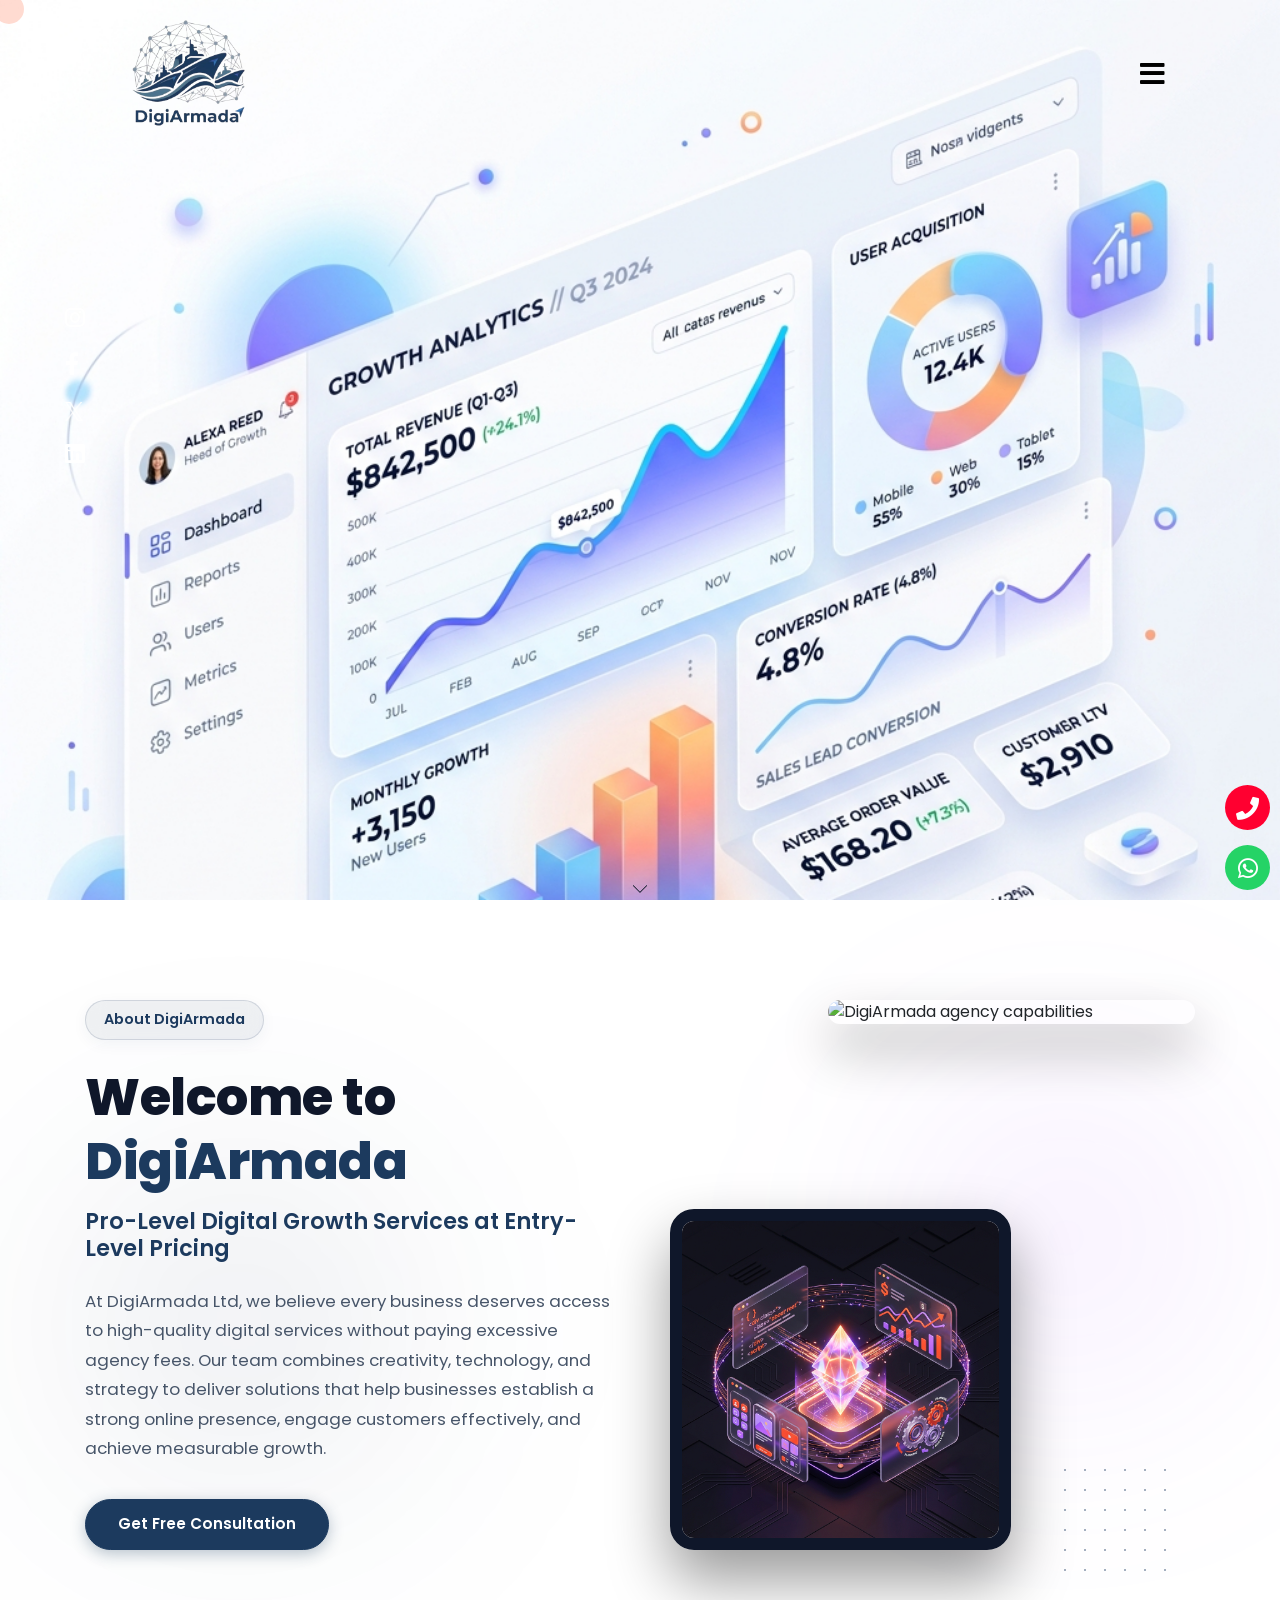
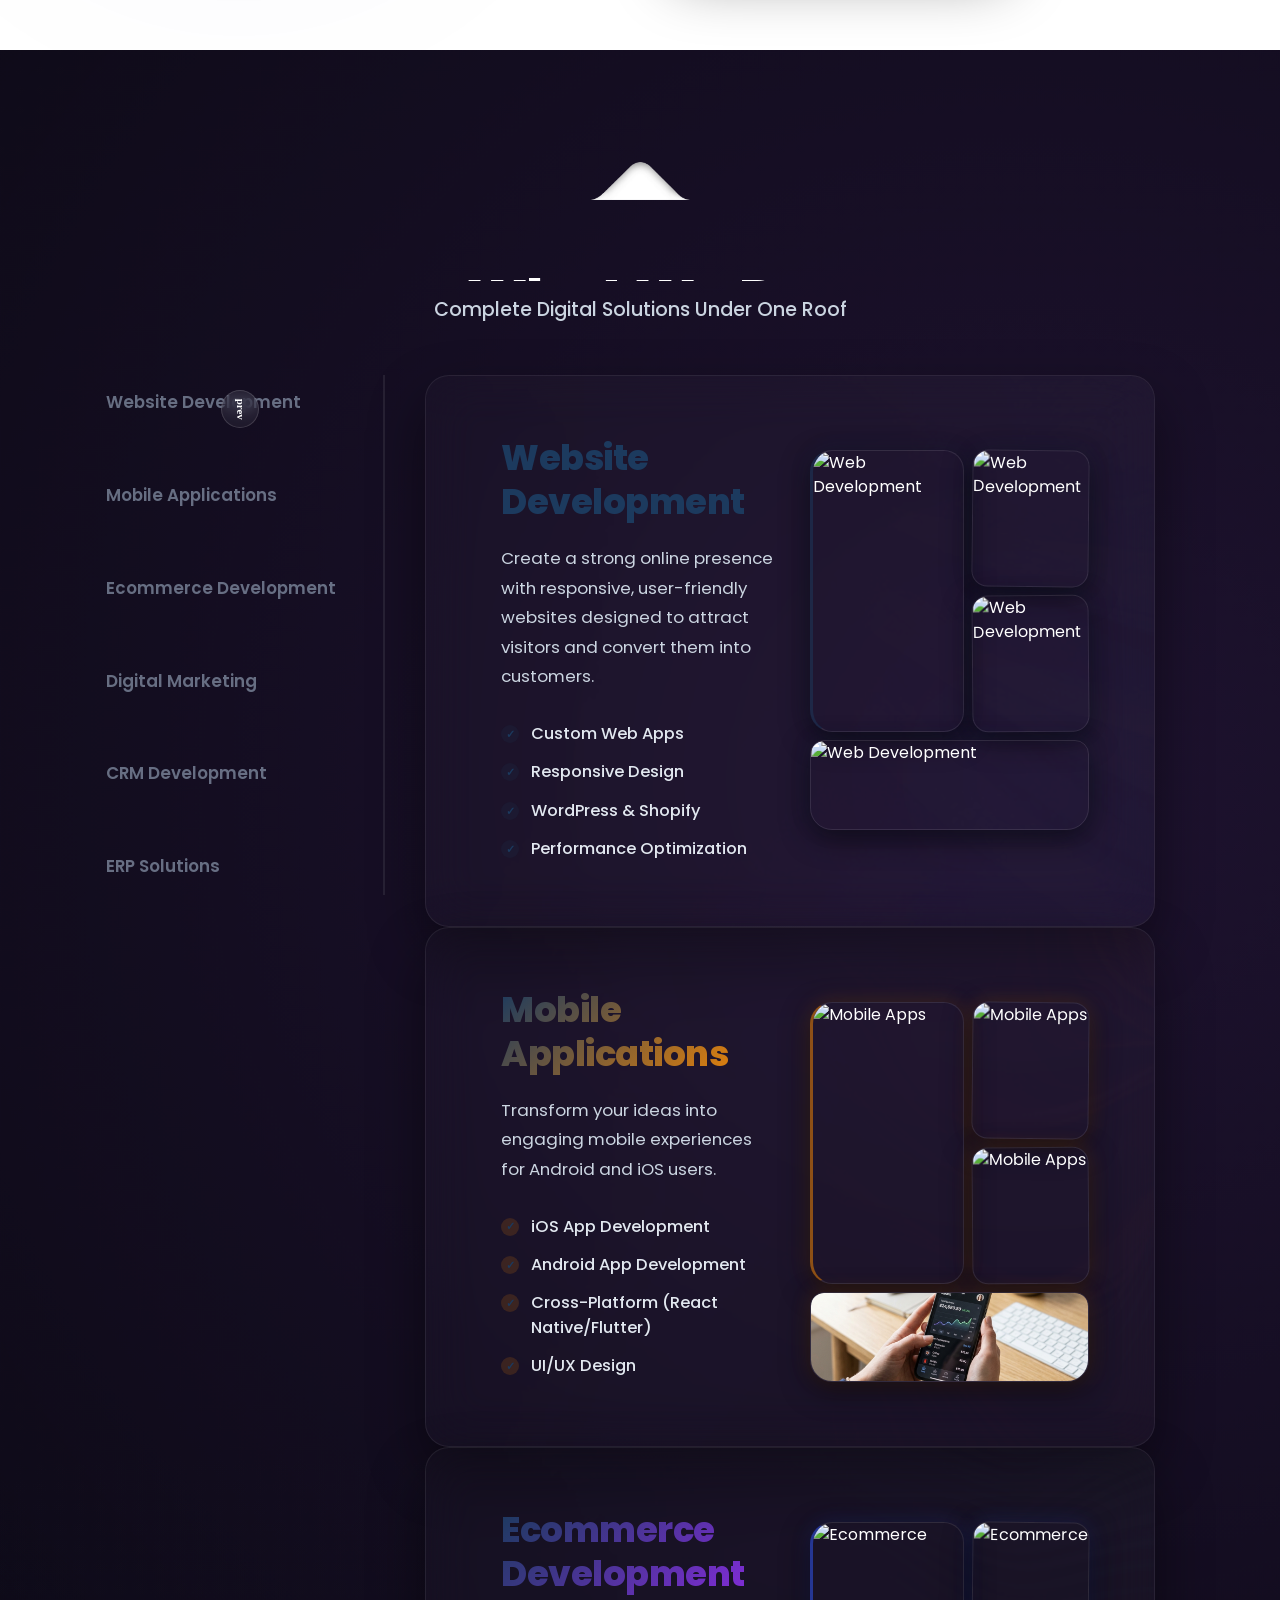
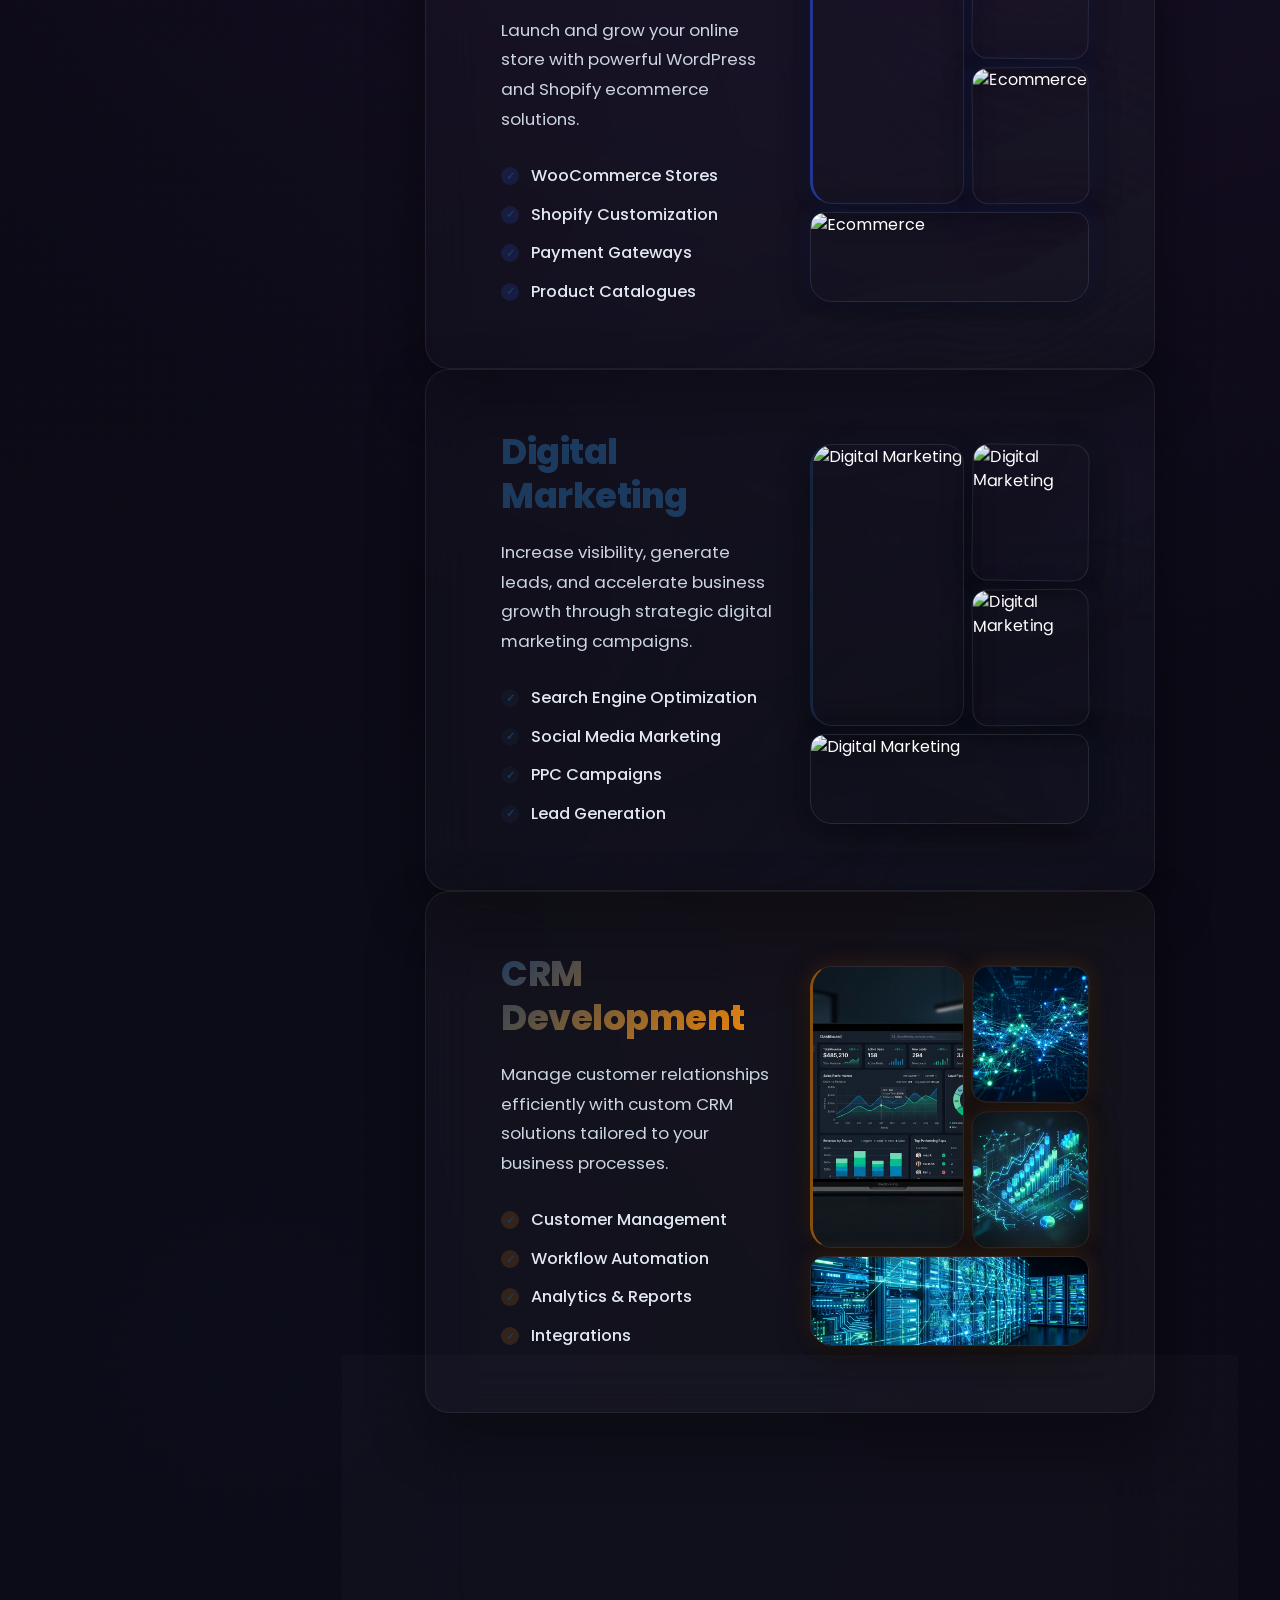
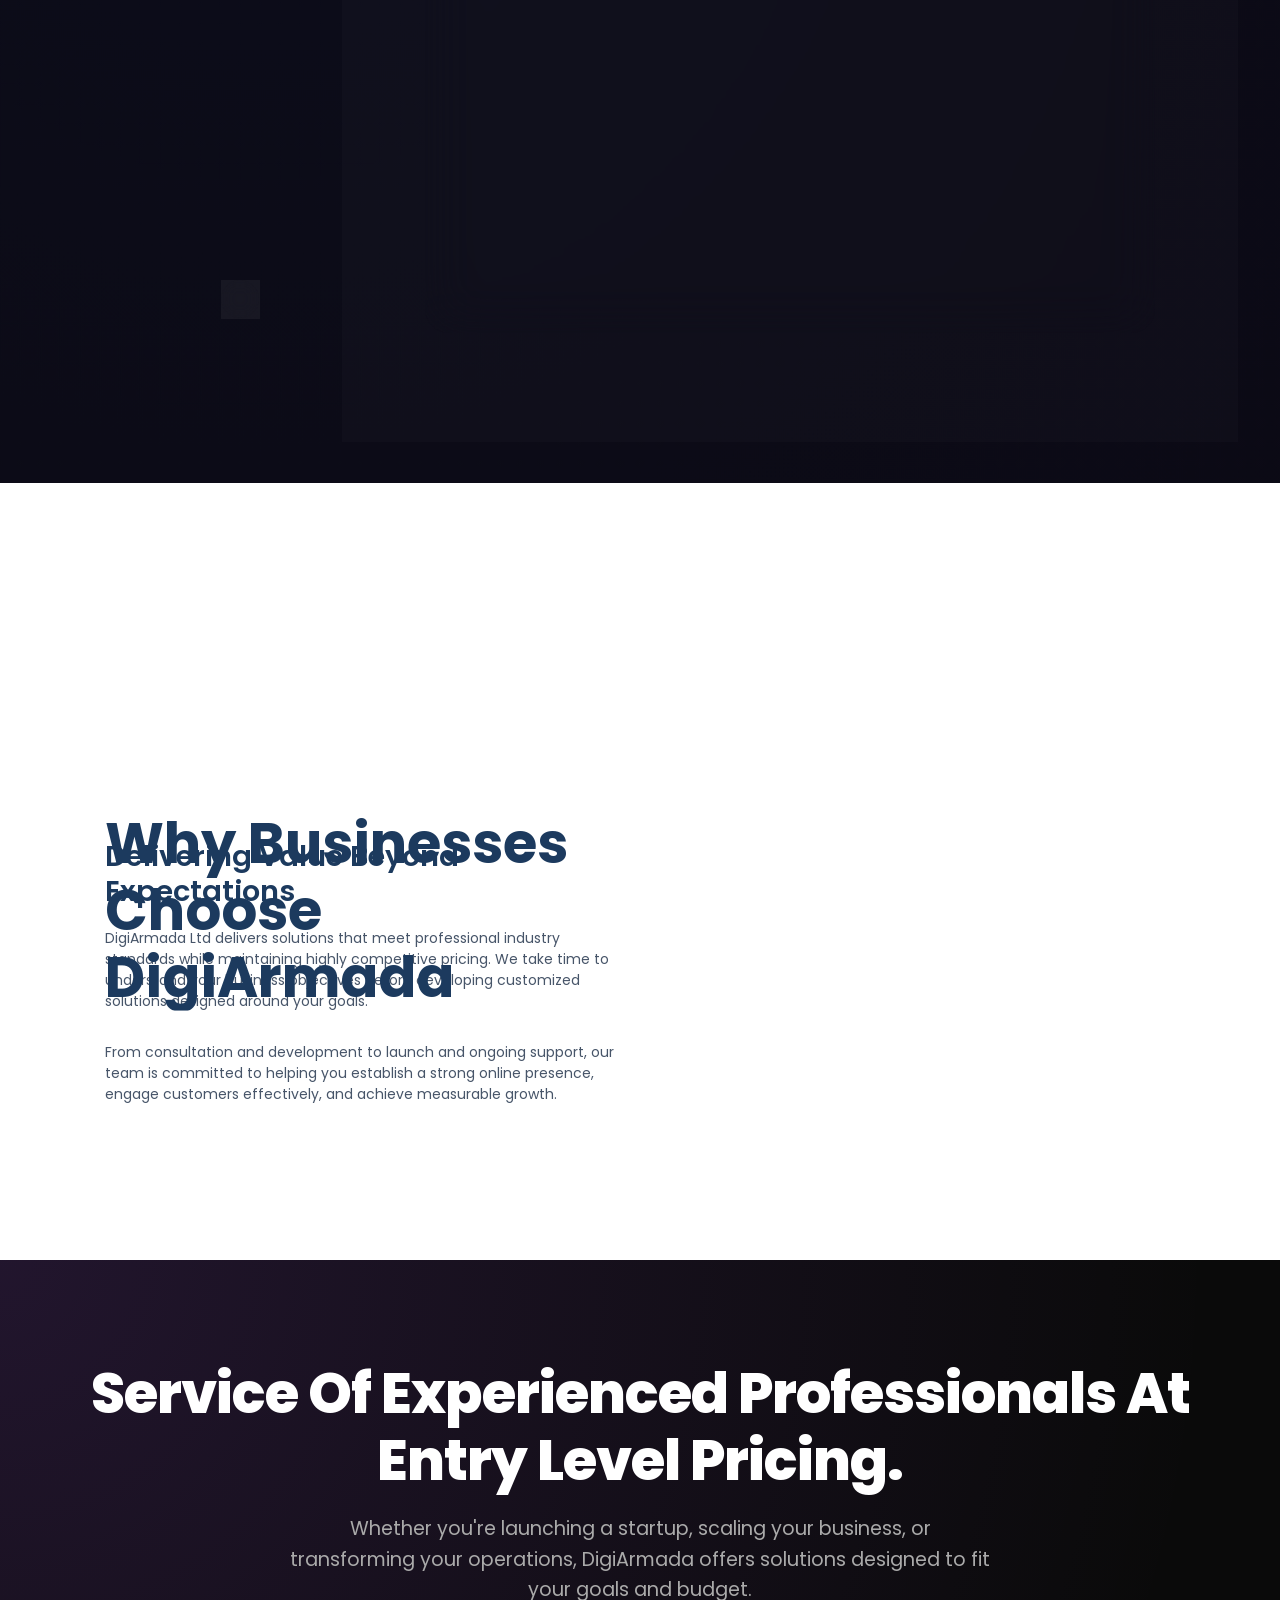
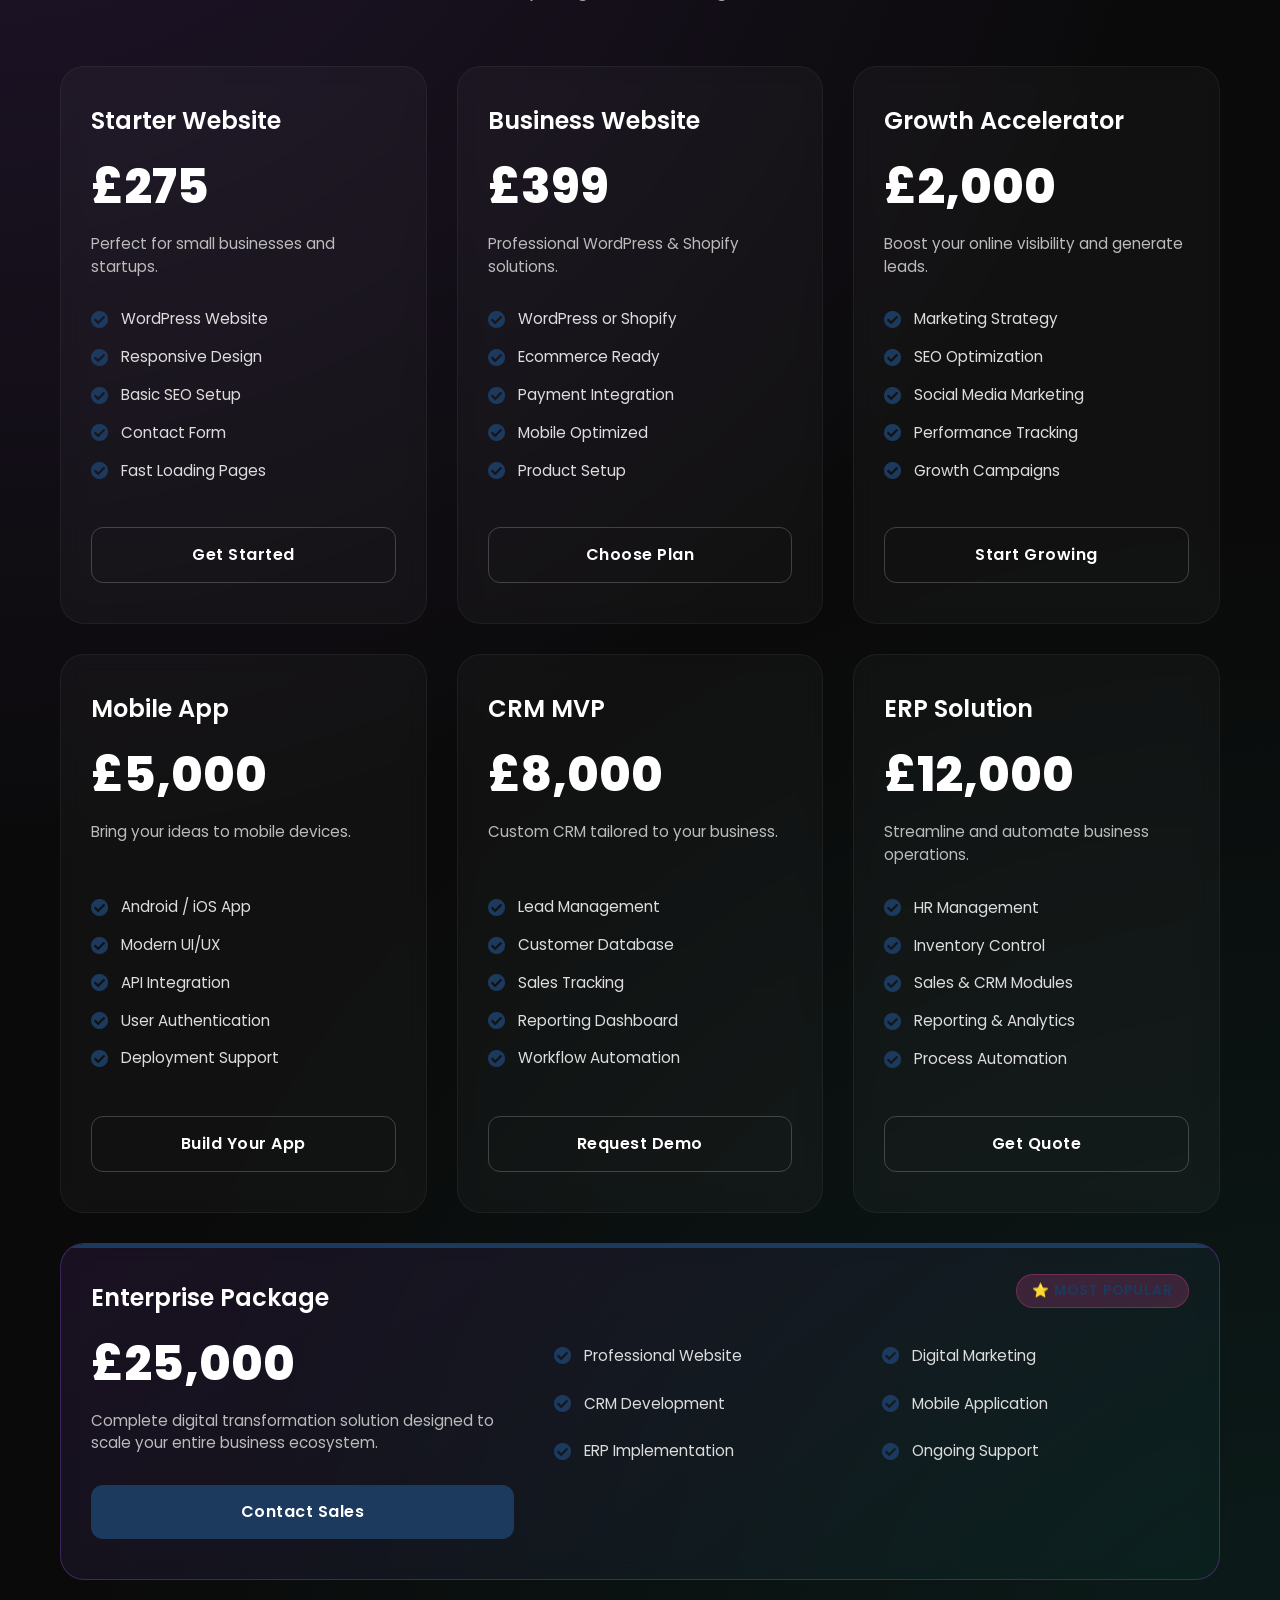
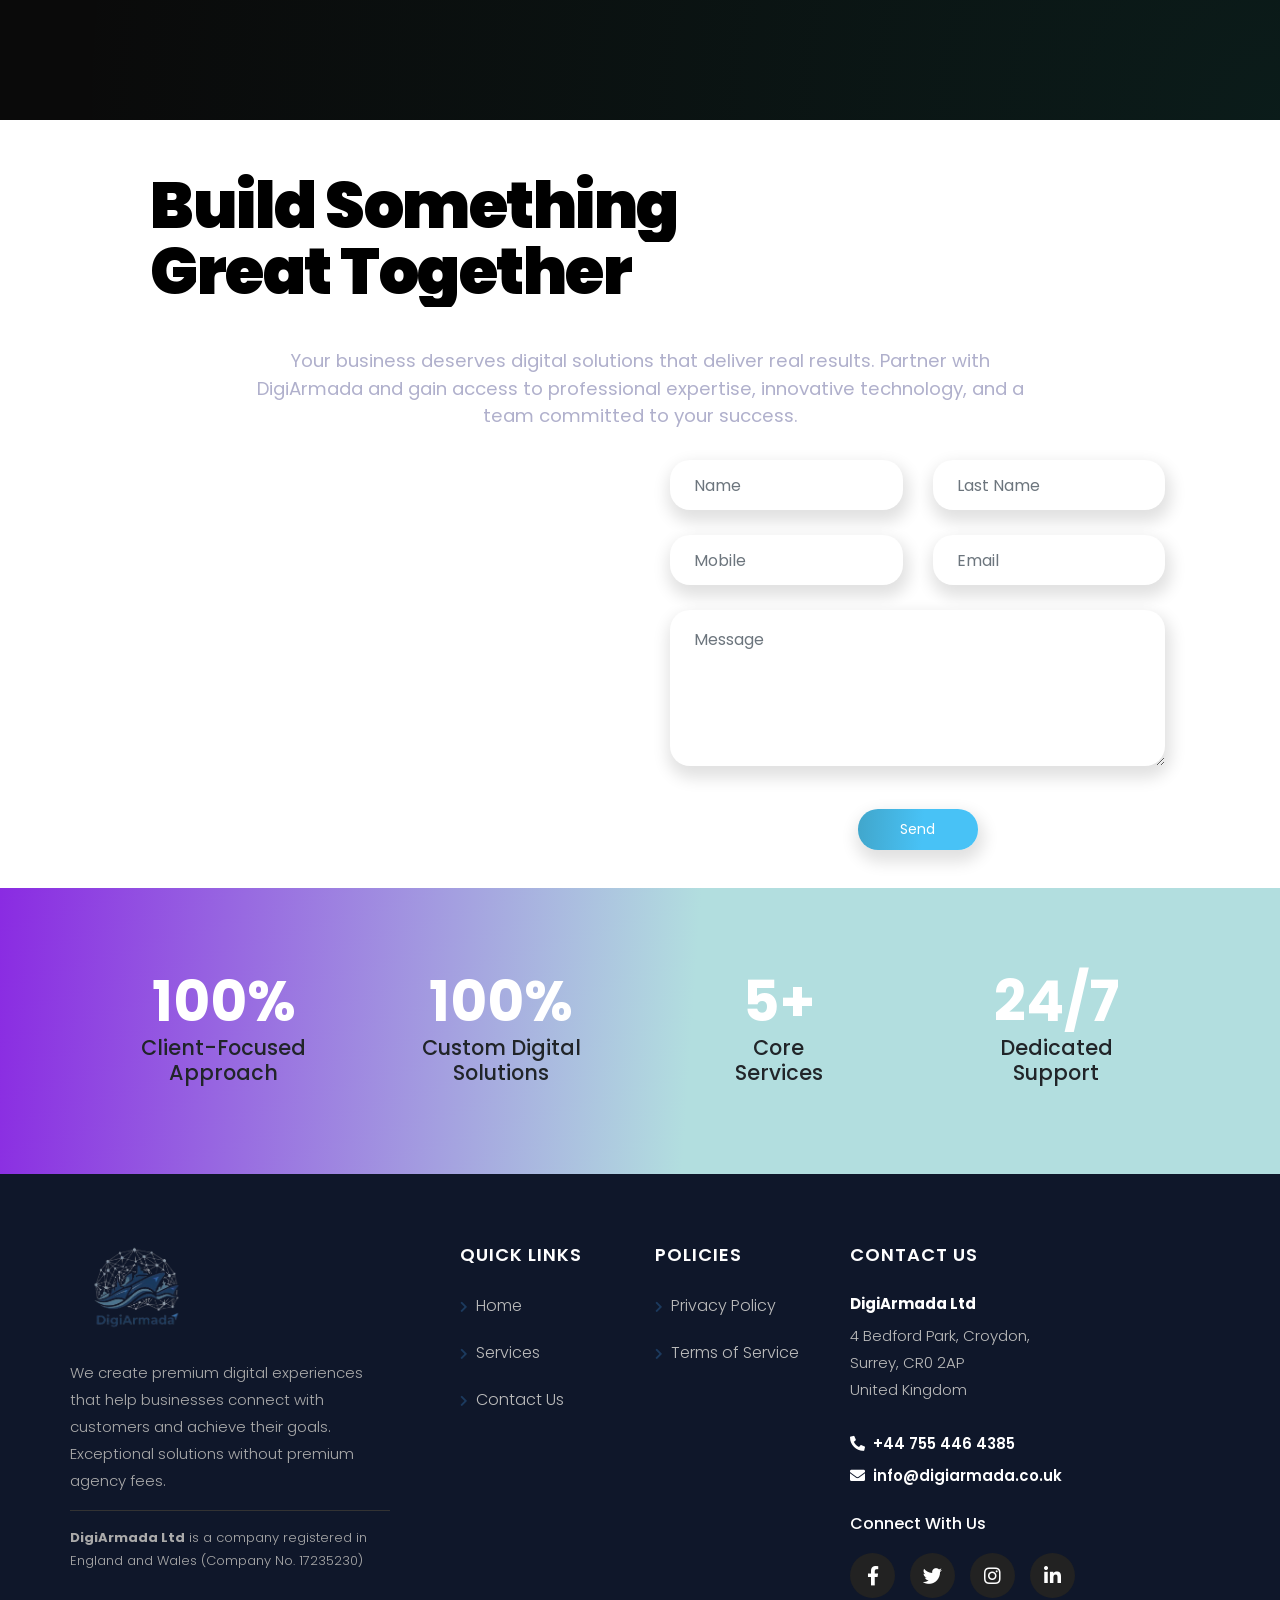
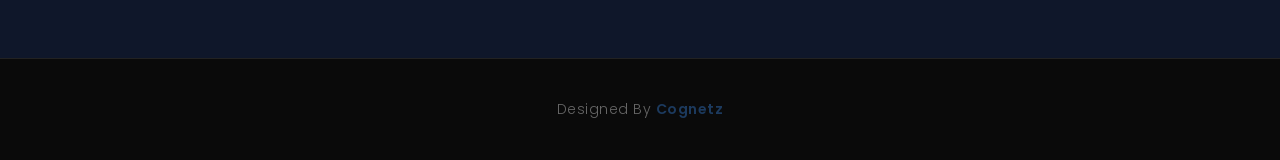
==== commit eaa8297f: "seventeenth commit" ====
--- a/index.html
+++ b/index.html
@@ -151,16 +151,9 @@
   <a href="tel:+447554464385" class="tel">
     <i class="fas fa-phone my-float"></i>
   </a>
-
-  <div id="loading2">
-    <div class="load"></div>
-  </div>
   <div class="cursor"></div>
   <div class="cursor-follower"><span>VIEW PROJECTS</span> </div>
   <div class="cursor-follower2"><span>VIEW BLOG</span> </div>
-  <div class="overlay first"></div>
-  <div class="overlay second"></div>
-  <div class="overlay third"></div>
 
 
   <div class="viewport">
@@ -180,9 +173,7 @@
       <div class="data" style="top: 30%;">
         <ul>
           <li><a href="index.html">Home</a></li>
-          <li><a href="about-us.html">About Us</a></li>
           <li><a href="services.html">Services</a></li>
-          <li><a href="process.html">Our Process</a></li>
           <li><a href="contact-us.html">Contact Us</a></li>
         </ul>
       </div>
@@ -340,12 +331,12 @@
             <div class="gallery-container">
             <div class="swiper-container gallery-thumbs">
               <div class="swiper-wrapper">
-                <div class="swiper-slide blue-color1">Website Development</div>
+                <div class="swiper-slide green-color1">Website Development</div>
                 <div class="swiper-slide orange-color1">Mobile Applications</div>
-                <div class="swiper-slide skyblue-color1">Ecommerce Development</div>
-                <div class="swiper-slide brandBlue-color1">Digital Marketing</div>
-                <div class="swiper-slide green-color1">CRM Development</div>
-                <div class="swiper-slide lightOrange-color1">ERP Solutions</div>
+                <div class="swiper-slide blue-color1">Ecommerce Development</div>
+                <div class="swiper-slide green-color1">Digital Marketing</div>
+                <div class="swiper-slide orange-color1">CRM Development</div>
+                <div class="swiper-slide blue-color1">ERP Solutions</div>
               </div>
             </div>
             <div class="swiper-container gallery-main">
@@ -353,7 +344,7 @@
                 
                 <!-- Slide 1: Website Development -->
                 <div class="swiper-slide">
-                  <div class="tab-box blue-color">
+                  <div class="tab-box green-color">
                     <img src="images/bg-pic1.png" class="tab-bg home-banner-section" loading="lazy"
                       alt="Website development company">
                     <div class="row">
@@ -409,7 +400,7 @@
 
                 <!-- Slide 3: Ecommerce Development -->
                 <div class="swiper-slide">
-                  <div class="tab-box skyblue-color">
+                  <div class="tab-box blue-color">
                     <img src="images/bg-pic3.png" class="tab-bg" loading="lazy"
                       alt="Ecommerce development">
                     <div class="row">
@@ -437,7 +428,7 @@
 
                 <!-- Slide 4: Digital Marketing -->
                 <div class="swiper-slide">
-                  <div class="tab-box brandBlue-color">
+                  <div class="tab-box green-color">
                     <img src="images/bg-pic4.png" class="tab-bg" loading="lazy"
                       alt="Digital marketing">
                     <div class="row">
@@ -465,7 +456,7 @@
 
                 <!-- Slide 5: CRM Development -->
                 <div class="swiper-slide">
-                  <div class="tab-box green-color">
+                  <div class="tab-box orange-color">
                     <img src="images/bg-pic22.png" class="tab-bg" loading="lazy"
                       alt="CRM solutions">
                     <div class="row">
@@ -481,10 +472,10 @@
                       </div>
                       <div class="col-lg-6">
                         <div class="box-wrapper">
-                          <div class="img-card img-card-1"><img src="https://images.unsplash.com/photo-1552664730-d307ca884978?w=400&h=300&fit=crop" loading="lazy" alt="CRM"></div>
-                          <div class="img-card img-card-2"><img src="https://images.unsplash.com/photo-1542744173-8e7e53415bb0?w=400&h=300&fit=crop" loading="lazy" alt="CRM"></div>
-                          <div class="img-card img-card-3"><img src="https://images.unsplash.com/photo-1553877522-43269d4ea984?w=400&h=300&fit=crop" loading="lazy" alt="CRM"></div>
-                          <div class="img-card img-card-4"><img src="https://images.unsplash.com/photo-1551836022-d5d88e9218df?w=400&h=300&fit=crop" loading="lazy" alt="CRM"></div>
+                          <div class="img-card img-card-1"><img src="images/crm_img_1.png" loading="lazy" alt="CRM Dashboard Data"></div>
+                          <div class="img-card img-card-2"><img src="images/crm_img_2.png" loading="lazy" alt="CRM Node Network"></div>
+                          <div class="img-card img-card-3"><img src="images/crm_img_3.png" loading="lazy" alt="CRM Analytics Concept"></div>
+                          <div class="img-card img-card-4"><img src="images/crm_img_4.png" loading="lazy" alt="CRM Server Concept"></div>
                         </div>
                       </div>
                     </div>
@@ -493,7 +484,7 @@
 
                 <!-- Slide 6: ERP Solutions -->
                 <div class="swiper-slide">
-                  <div class="tab-box lightOrange-color">
+                  <div class="tab-box blue-color">
                     <img src="images/bg-pic6.png" class="tab-bg" loading="lazy"
                       alt="ERP solutions">
                     <div class="row">
@@ -1462,69 +1453,7 @@
         </div>
     </div>
 </section>  
-      <section class="blog-section" style="padding: 80px 0;">
-        <div class="blog-head2" style="text-align: center; margin-bottom: 50px;">
-          <h2 style="font-family: 'Poppins', sans-serif; font-size: 3rem; font-weight: 800; color: black; margin-bottom: 10px;">Transforming Ideas into Digital Success</h2>
-          <p style="color: #1c3a5e; font-family: 'Poppins', sans-serif; font-size: 1.4rem; font-weight: 600;">Innovative Solutions That Deliver Results</p>
-        </div>
-
-        <div class="blog-content">
-          <div class="blog-grid-section grid-div2">
-
-            <!-- Card 1: Transforming Ideas -->
-            <div class="cards bounce-div" style="background: rgba(255,255,255,0.03); border: 1px solid rgba(255,255,255,0.08); border-radius: 35px; overflow: hidden; padding: 20px; transition: all 0.3s ease; height: 100%;">
-              <div class="img-div" style="border-radius: 25px; overflow: hidden; height: 200px;">
-                <img src="images/automation.jpg" alt="Transforming Ideas" class="img-fluid" style="width: 100%; height: 100%; object-fit: cover;">
-              </div>
-              <div class="post-content" style="margin-top: 20px;">
-                <h3 style="color: #fff; font-size: 1.4rem; font-weight: 600; font-family: 'Poppins', sans-serif; margin-bottom: 15px;">Leverage Innovation</h3>
-                <p class="para-1" style="color: #b0b0cc; font-size: 0.95rem; line-height: 1.6; min-height: 160px;">Technology continues to reshape how businesses operate and connect with customers. At DigiArmada, we help organizations leverage digital innovation to stay competitive, improve customer experiences, and unlock new growth opportunities. From simple business websites to complex enterprise software systems, we deliver solutions that combine functionality, performance, and exceptional user experiences.</p>
-                <div class="dp-div" style="display: flex; align-items: center; gap: 10px; margin-top: 20px; border-top: 1px solid rgba(255,255,255,0.05); padding-top: 15px;">
-                  <div class="img-div2" style="width: 40px; height: 40px; border-radius: 50%; overflow: hidden; background: #1c3a5e; display: flex; justify-content: center; align-items: center;">
-                    <i class="fas fa-shield-alt" style="color: #fff; font-size: 1rem;"></i>
-                  </div>
-                  <p class="dp-para" style="color: #fff; margin: 0; font-size: 0.85rem;">by DigiArmada Team</p>
-                </div>
-              </div>
-            </div>
-
-            <!-- Card 2: Our Commitment -->
-            <div class="cards bounce-div" style="background: rgba(255,255,255,0.03); border: 1px solid rgba(255,255,255,0.08); border-radius: 35px; overflow: hidden; padding: 20px; transition: all 0.3s ease; height: 100%;">
-              <div class="img-div" style="border-radius: 25px; overflow: hidden; height: 200px;">
-                <img src="images/crm-bussiness-img.jpg" alt="Our Commitment" class="img-fluid" style="width: 100%; height: 100%; object-fit: cover;">
-              </div>
-              <div class="post-content" style="margin-top: 20px;">
-                <h3 style="color: #fff; font-size: 1.4rem; font-weight: 600; font-family: 'Poppins', sans-serif; margin-bottom: 15px;">Focused on Your Success</h3>
-                <p class="para-1" style="color: #b0b0cc; font-size: 0.95rem; line-height: 1.6; min-height: 160px;">We measure our success by the success of our clients. That's why we prioritize: Transparency, Quality Assurance, Timely Delivery, Continuous Improvement, Long-Term Partnerships, and Exceptional Customer Support. Every project we undertake is driven by a commitment to helping businesses achieve meaningful results.</p>
-                <div class="dp-div" style="display: flex; align-items: center; gap: 10px; margin-top: 20px; border-top: 1px solid rgba(255,255,255,0.05); padding-top: 15px;">
-                  <div class="img-div2" style="width: 40px; height: 40px; border-radius: 50%; overflow: hidden; background: #1c3a5e; display: flex; justify-content: center; align-items: center;">
-                    <i class="fas fa-hand-holding-heart" style="color: #fff; font-size: 1rem;"></i>
-                  </div>
-                  <p class="dp-para" style="color: #fff; margin: 0; font-size: 0.85rem;">by DigiArmada Team</p>
-                </div>
-              </div>
-            </div>
-
-            <!-- Card 3: Results-Driven Digital Growth -->
-            <div class="cards bounce-div" style="background: rgba(255,255,255,0.03); border: 1px solid rgba(255,255,255,0.08); border-radius: 35px; overflow: hidden; padding: 20px; transition: all 0.3s ease; height: 100%;">
-              <div class="img-div" style="border-radius: 25px; overflow: hidden; height: 200px;">
-                <img src="images/30blog.jpg" alt="Digital Growth" class="img-fluid" style="width: 100%; height: 100%; object-fit: cover;">
-              </div>
-              <div class="post-content" style="margin-top: 20px;">
-                <h3 style="color: #fff; font-size: 1.4rem; font-weight: 600; font-family: 'Poppins', sans-serif; margin-bottom: 15px;">More Than Just Development</h3>
-                <p class="para-1" style="color: #b0b0cc; font-size: 0.95rem; line-height: 1.6; min-height: 160px;">Our goal isn't simply to build websites or software. We help businesses strengthen their online presence, increase customer engagement, improve operational efficiency, generate more leads and sales, enhance brand credibility, and support long-term business growth.</p>
-                <div class="dp-div" style="display: flex; align-items: center; gap: 10px; margin-top: 20px; border-top: 1px solid rgba(255,255,255,0.05); padding-top: 15px;">
-                  <div class="img-div2" style="width: 40px; height: 40px; border-radius: 50%; overflow: hidden; background: #1c3a5e; display: flex; justify-content: center; align-items: center;">
-                    <i class="fas fa-chart-line" style="color: #fff; font-size: 1rem;"></i>
-                  </div>
-                  <p class="dp-para" style="color: #fff; margin: 0; font-size: 0.85rem;">by DigiArmada Team</p>
-                </div>
-              </div>
-            </div>
-
-          </div>
-        </div>
-      </section>
+     
       <footer class="footer-block" style="background: #0f172a; padding-top: 70px;">
   <div class="container" style="max-width: 1200px; margin: 0 auto;">
     <div class="row" style="display: flex; flex-wrap: wrap; justify-content: space-between;">
@@ -1547,9 +1476,7 @@
         <h3 style="color: #fff; margin-bottom: 25px; font-weight: 600; font-size: 18px; letter-spacing: 1px; text-transform: uppercase;">Quick Links</h3>
         <ul style="list-style: none; padding: 0; margin: 0; font-size: 16px;">
           <li style="margin-bottom: 15px;"><a href="index.html" style="color: #bbb; text-decoration: none; transition: color 0.3s; display: inline-block;"><i class="fas fa-chevron-right" style="font-size: 12px; color: #1c3a5e; margin-right: 8px;"></i>Home</a></li>
-          <li style="margin-bottom: 15px;"><a href="about-us.html" style="color: #bbb; text-decoration: none; transition: color 0.3s; display: inline-block;"><i class="fas fa-chevron-right" style="font-size: 12px; color: #1c3a5e; margin-right: 8px;"></i>About Us</a></li>
           <li style="margin-bottom: 15px;"><a href="services.html" style="color: #bbb; text-decoration: none; transition: color 0.3s; display: inline-block;"><i class="fas fa-chevron-right" style="font-size: 12px; color: #1c3a5e; margin-right: 8px;"></i>Services</a></li>
-          <li style="margin-bottom: 15px;"><a href="process.html" style="color: #bbb; text-decoration: none; transition: color 0.3s; display: inline-block;"><i class="fas fa-chevron-right" style="font-size: 12px; color: #1c3a5e; margin-right: 8px;"></i>Our Process</a></li>
           <li style="margin-bottom: 15px;"><a href="contact-us.html" style="color: #bbb; text-decoration: none; transition: color 0.3s; display: inline-block;"><i class="fas fa-chevron-right" style="font-size: 12px; color: #1c3a5e; margin-right: 8px;"></i>Contact Us</a></li>
           </ul>
       </div>
@@ -1568,8 +1495,8 @@
         <p style="color: #bbb; line-height: 1.8; margin-bottom: 25px; font-size: 15px;">
           <strong style="color: #fff; display:block; margin-bottom: 5px;">DigiArmada Ltd</strong>
           4 Bedford Park, Croydon,<br>Surrey, CR0 2AP<br>United Kingdom<br><br>
-          <a href="tel:+447554464385" style="color: #1c3a5e; text-decoration: none; font-weight: 600; display: block; margin-bottom: 5px;"><i class="fas fa-phone-alt" style="margin-right: 8px;"></i>+44 755 446 4385</a>
-          <a href="mailto:info@digiarmada.co.uk" style="color: #1c3a5e; text-decoration: none; font-weight: 600;"><i class="fas fa-envelope" style="margin-right: 8px;"></i>info@digiarmada.co.uk</a>
+          <a href="tel:+447554464385" style="color: #ffffff; text-decoration: none; font-weight: 600; display: block; margin-bottom: 5px;"><i class="fas fa-phone-alt" style="margin-right: 8px;"></i>+44 755 446 4385</a>
+          <a href="mailto:info@digiarmada.co.uk" style="color: #ffffff; text-decoration: none; font-weight: 600;"><i class="fas fa-envelope" style="margin-right: 8px;"></i>info@digiarmada.co.uk</a>
         </p>
         <h4 style="color: #fff; margin-bottom: 20px; font-size: 16px; font-weight: 500;">Connect With Us</h4>
         <ul class="social-links" style="list-style: none; padding: 0; margin: 0; display: flex; gap: 15px;">
@@ -1736,13 +1663,6 @@
     })
 
     function displayLoading() {
-      const loader = document.querySelector('#loading2');
-      loader.style.visibility = "visible";
-    }
-
-    function stopLoading() {
-      const loader = document.querySelector('#loading2');
-      loader.style.visibility = "hidden";
     }
     // console.clear();
   </script>
--- a/css/styles.css
+++ b/css/styles.css
@@ -1757,7 +1757,7 @@
 }
 
 .services-block #sync1 .item {
-  background: #0c83e7;
+  background: #8a2be2;
   padding: 80px 0px;
   margin: 0;
   color: #FFF;
@@ -1786,7 +1786,7 @@
 }
 
 .services-block #sync2 .current .item {
-  background: #0c83e7;
+  background: #8a2be2;
 }
 
 .services-block .owl-theme .owl-nav [class*=owl-] {
@@ -2559,7 +2559,7 @@
 
 #testimonial_slider .item .card-block:hover {
   box-shadow: 2px 8px 40px 6px rgba(65, 47, 47, 0.2);
-  background: #36a493;
+  background: #8a2be2;
 }
 
 #testimonial_slider .item .card-block:hover .test-users {
@@ -2591,8 +2591,8 @@
 }
 
 .case-bg3 {
-  background: #6cbdc0;
-  background: linear-gradient(94deg, #6cbdc0 0%, #b2dedf 54%);
+  background: #8a2be2;
+  background: linear-gradient(94deg, #8a2be2 0%, #b2dedf 54%);
 }
 
 #casestudy_slider .item-counts {
@@ -2765,7 +2765,7 @@
   left: 0;
   top: 40px;
   line-height: 28px;
-  color: #46989f;
+  color: #ff8c00;
 }
 
 @media (max-width: 991px) {
@@ -2846,8 +2846,8 @@
 }
 
 .count-block {
-  background: #6cbdc0;
-  background: linear-gradient(94deg, #6cbdc0 0%, #b2dedf 54%);
+  background: #8a2be2;
+  background: linear-gradient(94deg, #8a2be2 0%, #b2dedf 54%);
   padding: 80px 0;
   text-align: center;
 }
@@ -3142,16 +3142,16 @@
 }
 
 .first {
-  background: #0c83e7;
+  background: #8a2be2;
 }
 
 .second {
-  background: #0c83e7;
+  background: #8a2be2;
   left: 33.3%;
 }
 
 .third {
-  background: #0c83e7;
+  background: #8a2be2;
   left: 66.6%;
 }
 
@@ -4037,10 +4037,10 @@
 }
 
 .subcribe-block {
-  background: #c1936d;
+  background: #ff8c00;
   /* Old browsers */
-  background: linear-gradient(to bottom, #c1936d 23%, #d1ae91 67%, #e0c7b4 100%);
-  filter: progid:DXImageTransform.Microsoft.gradient(startColorstr="#c1936d", endColorstr="#e0c7b4", GradientType=0);
+  background: linear-gradient(to bottom, #ff8c00 23%, #d1ae91 67%, #e0c7b4 100%);
+  filter: progid:DXImageTransform.Microsoft.gradient(startColorstr="#ff8c00", endColorstr="#e0c7b4", GradientType=0);
   padding: 70px 0;
   position: relative;
 }
@@ -5589,7 +5589,7 @@
 .cursor-follower.active {
   opacity: 1;
   transform: scale(3);
-  background-color: #fd4811;
+  background-color: #ff8c00;
 }
 
 .cursor-follower.active span {
@@ -5843,7 +5843,7 @@
 
 #testimonial_slider .active-item .card-block {
   box-shadow: 2px 8px 40px 6px rgba(65, 47, 47, 0.2);
-  background: #36a493;
+  background: #8a2be2;
 }
 
 #testimonial_slider .active-item .card-block h2,
@@ -7177,7 +7177,7 @@
 @media (max-width: 767px) {
   #testimonial_slider .owl-item.active .card-block {
     box-shadow: 2px 8px 60px 12px rgba(0, 0, 0, 0.2);
-    background: #36a493;
+    background: #8a2be2;
     min-height: 640px;
   }
 
@@ -7341,20 +7341,20 @@
 
 
 .blue-color {
-  background: linear-gradient(124deg, #1c3a5e 0%, #B000FF 95%);
+  background: linear-gradient(124deg, #1c3a5e 0%, #8a2be2 95%);
 }
 
 .gallery-thumbs .blue-color1.swiper-slide-thumb-active {
-  background-color: #1c3a5e;
+  background-color: #8a2be2;
 }
 
 .orange-color {
-  background: linear-gradient(124deg, #1c3a5e 0%, #F83600 95%);
+  background: linear-gradient(124deg, #1c3a5e 0%, #ff8c00 95%);
   ;
 }
 
 .gallery-thumbs .orange-color1.swiper-slide-thumb-active {
-  background-color: #1c3a5e;
+  background-color: #ff8c00;
 }
 
 .skyblue-color {
@@ -7375,7 +7375,7 @@
 }
 
 .green-color {
-  background: linear-gradient(124deg, #1c3a5e 0%, #1c3a5e 95%);
+  background: linear-gradient(124deg, #1c3a5e 0%, #152b45 95%);
 }
 
 .gallery-thumbs .green-color1.swiper-slide-thumb-active {
@@ -7948,7 +7948,7 @@
 #loading2 .load {
   width: 7rem;
   height: 7rem;
-  border: 4px solid #0c83e7;
+  border: 4px solid #8a2be2;
   border-top: 10px solid #0a5fcf;
   border-radius: 100%;
   margin: auto;
@@ -8114,3 +8114,33 @@
     max-height: 80px !important; /* Scale logo down a bit on mobile to prevent overflow */
   }
 }
+
+
+/* Center Build Something Great section for mobile */
+@media (max-width: 767px) {
+  .contact-block .section-titles {
+    text-align: center !important;
+  }
+  .contact-block .section-titles h2,
+  .contact-block .section-titles .hero-heading {
+    margin-left: 0 !important;
+    margin-right: 0 !important;
+    text-align: center !important;
+  }
+  .contact-block .digiarmada-caps {
+    margin: 0 auto !important;
+    display: block !important;
+    position: static !important;
+    text-align: center !important;
+  }
+}
+
+
+/* Fix Why Choose DigiArmada heading size on mobile */
+@media (max-width: 767px) {
+  .parrallax-block h2.hidetext {
+    font-size: 2.2rem !important;
+    line-height: 1.2 !important;
+    white-space: normal !important;
+  }
+}
--- a/css/style2025.css
+++ b/css/style2025.css
@@ -354,7 +354,7 @@
 .cursor-follower2.active {
   opacity: 1;
   transform: scale(3);
-  background-color: #fd4811;
+  background-color: #ff8c00;
 }
 .cursor-follower2.active span {
   display: block;
@@ -1377,8 +1377,8 @@
 }
 
 .hero-ctas .btn-primary-hero:hover {
-  background: #e03b1a !important;
-  border-color: #e03b1a !important;
+  background: #ff8c00 !important;
+  border-color: #ff8c00 !important;
   box-shadow: 0 8px 25px rgba(28, 58, 94, 0.5) !important;
   transform: translateY(-3px) !important;
   color: #ffffff !important;
@@ -1607,8 +1607,8 @@
 }
 
 .btn-primary-about:hover {
-  background: #e03b1a !important;
-  border-color: #e03b1a !important;
+  background: #ff8c00 !important;
+  border-color: #ff8c00 !important;
   box-shadow: 0 8px 25px rgba(28, 58, 94, 0.45) !important;
   transform: translateY(-3px) !important;
   color: #ffffff !important;
@@ -1778,7 +1778,7 @@
 }
 
 .services-block h2 span.hidetext {
-  background: linear-gradient(135deg, #1c3a5e 0%, #1c3a5e 100%) !important;
+  background: linear-gradient(135deg, #ffffff 0%, #ffffff 100%) !important;
   -webkit-background-clip: text !important;
   -webkit-text-fill-color: transparent !important;
   display: inline-block !important;
@@ -1868,14 +1868,14 @@
 
 /* Active background & left accent indicators */
 .gallery-thumbs .blue-color1.swiper-slide-thumb-active {
-  background: rgba(50, 91, 255, 0.12) !important;
-  border-left: 4px solid #1c3a5e !important;
-  border-color: rgba(50, 91, 255, 0.25) !important;
+  background: rgba(138, 43, 226, 0.12) !important;
+  border-left: 4px solid #8a2be2 !important;
+  border-color: rgba(138, 43, 226, 0.25) !important;
 }
 .gallery-thumbs .orange-color1.swiper-slide-thumb-active {
-  background: rgba(254, 140, 0, 0.12) !important;
-  border-left: 4px solid #1c3a5e !important;
-  border-color: rgba(254, 140, 0, 0.25) !important;
+  background: rgba(255, 140, 0, 0.12) !important;
+  border-left: 4px solid #ff8c00 !important;
+  border-color: rgba(255, 140, 0, 0.25) !important;
 }
 .gallery-thumbs .skyblue-color1.swiper-slide-thumb-active {
   background: rgba(80, 201, 195, 0.12) !important;
@@ -2046,12 +2046,12 @@
 }
 
 .tab-box.blue-color h3 {
-  background: linear-gradient(135deg, #1c3a5e 0%, #B000FF 100%) !important;
+  background: linear-gradient(135deg, #1c3a5e 0%, #8a2be2 100%) !important;
   -webkit-background-clip: text !important;
   -webkit-text-fill-color: transparent !important;
 }
 .tab-box.orange-color h3 {
-  background: linear-gradient(135deg, #1c3a5e 0%, #F83600 100%) !important;
+  background: linear-gradient(135deg, #1c3a5e 0%, #ff8c00 100%) !important;
   -webkit-background-clip: text !important;
   -webkit-text-fill-color: transparent !important;
 }
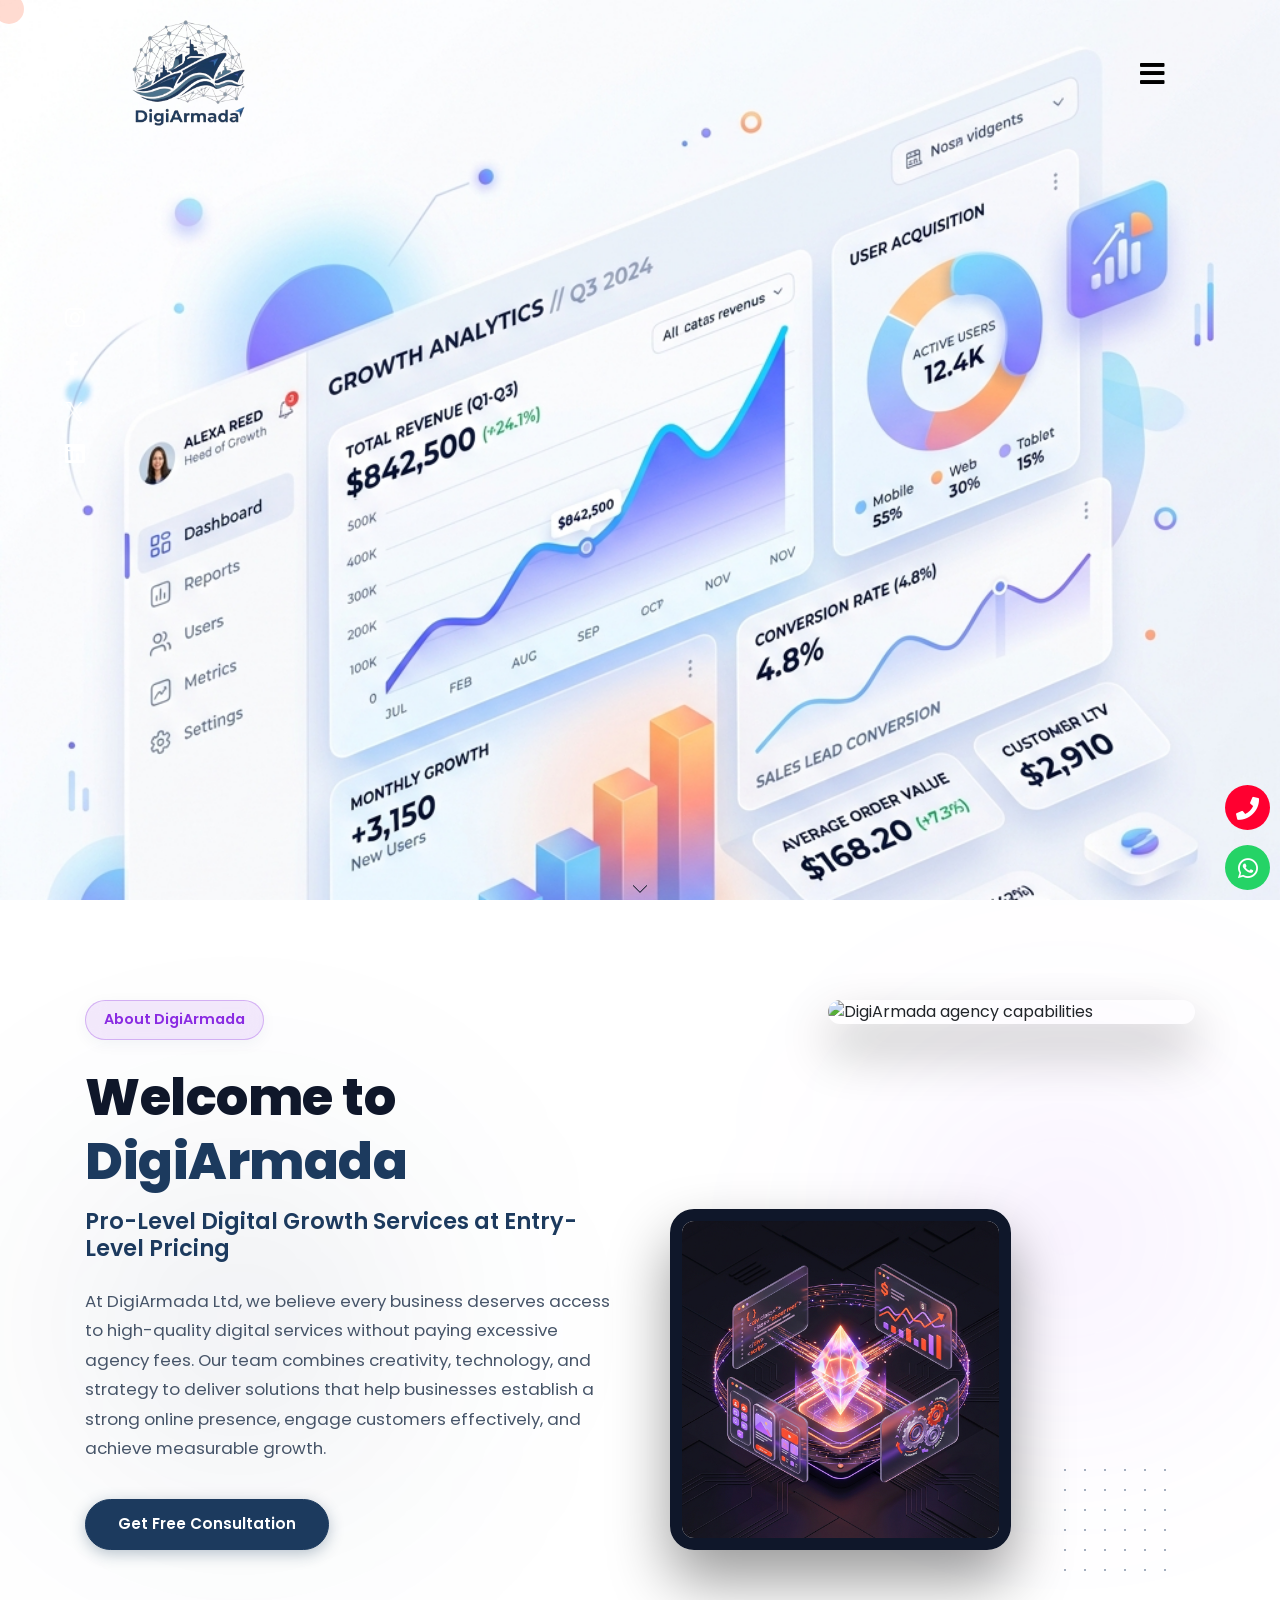
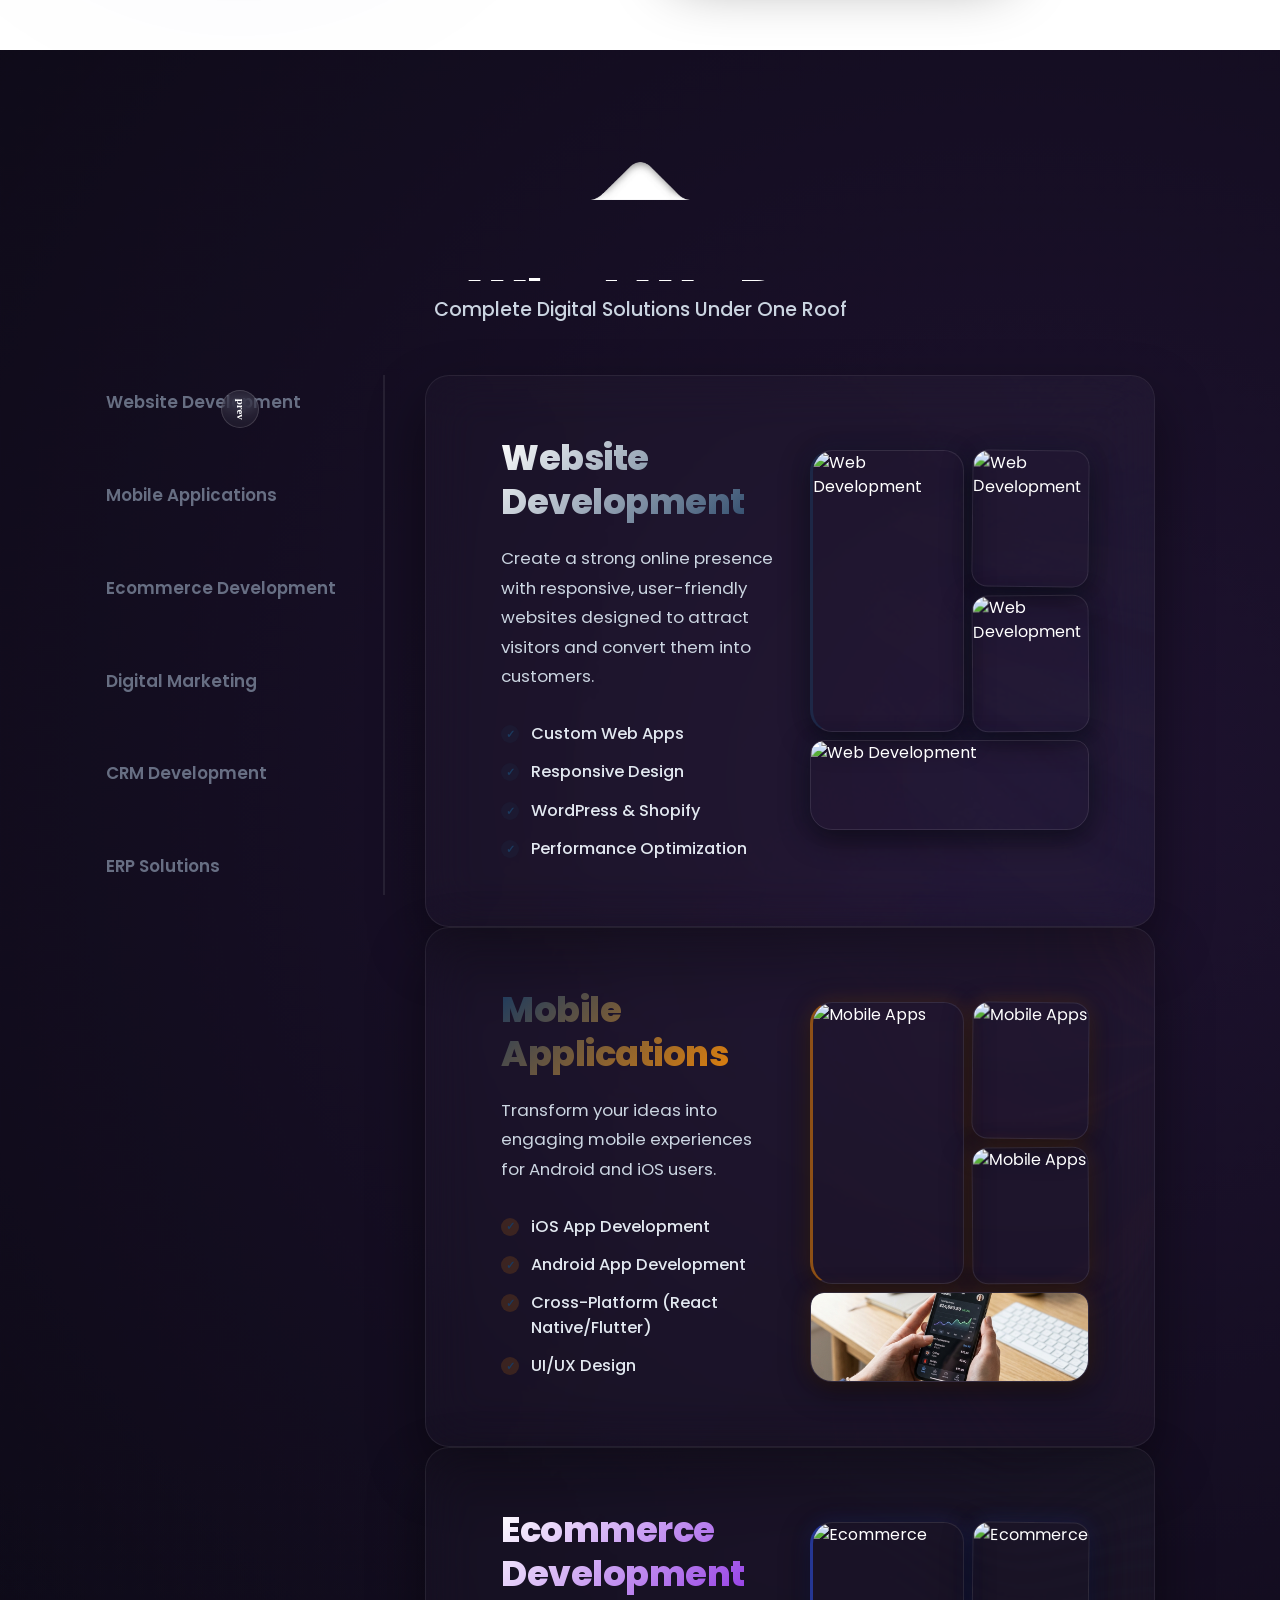
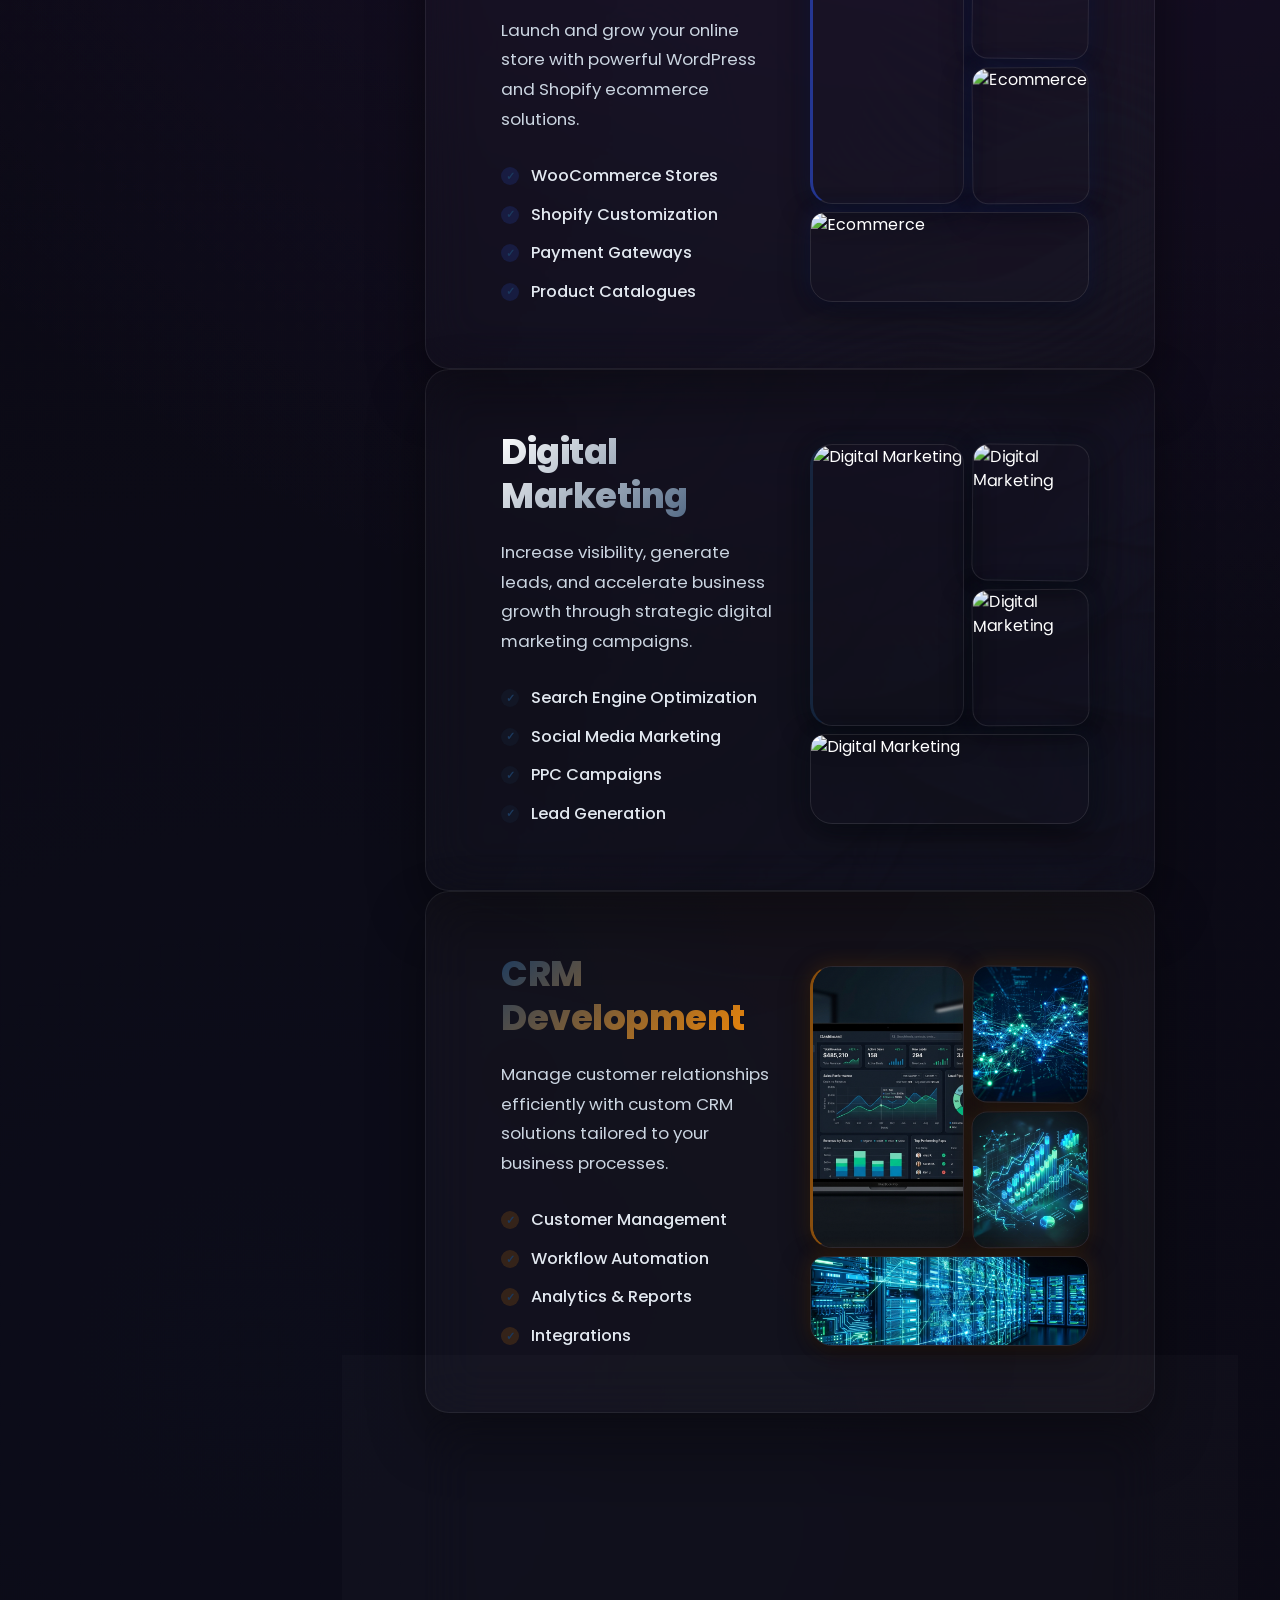
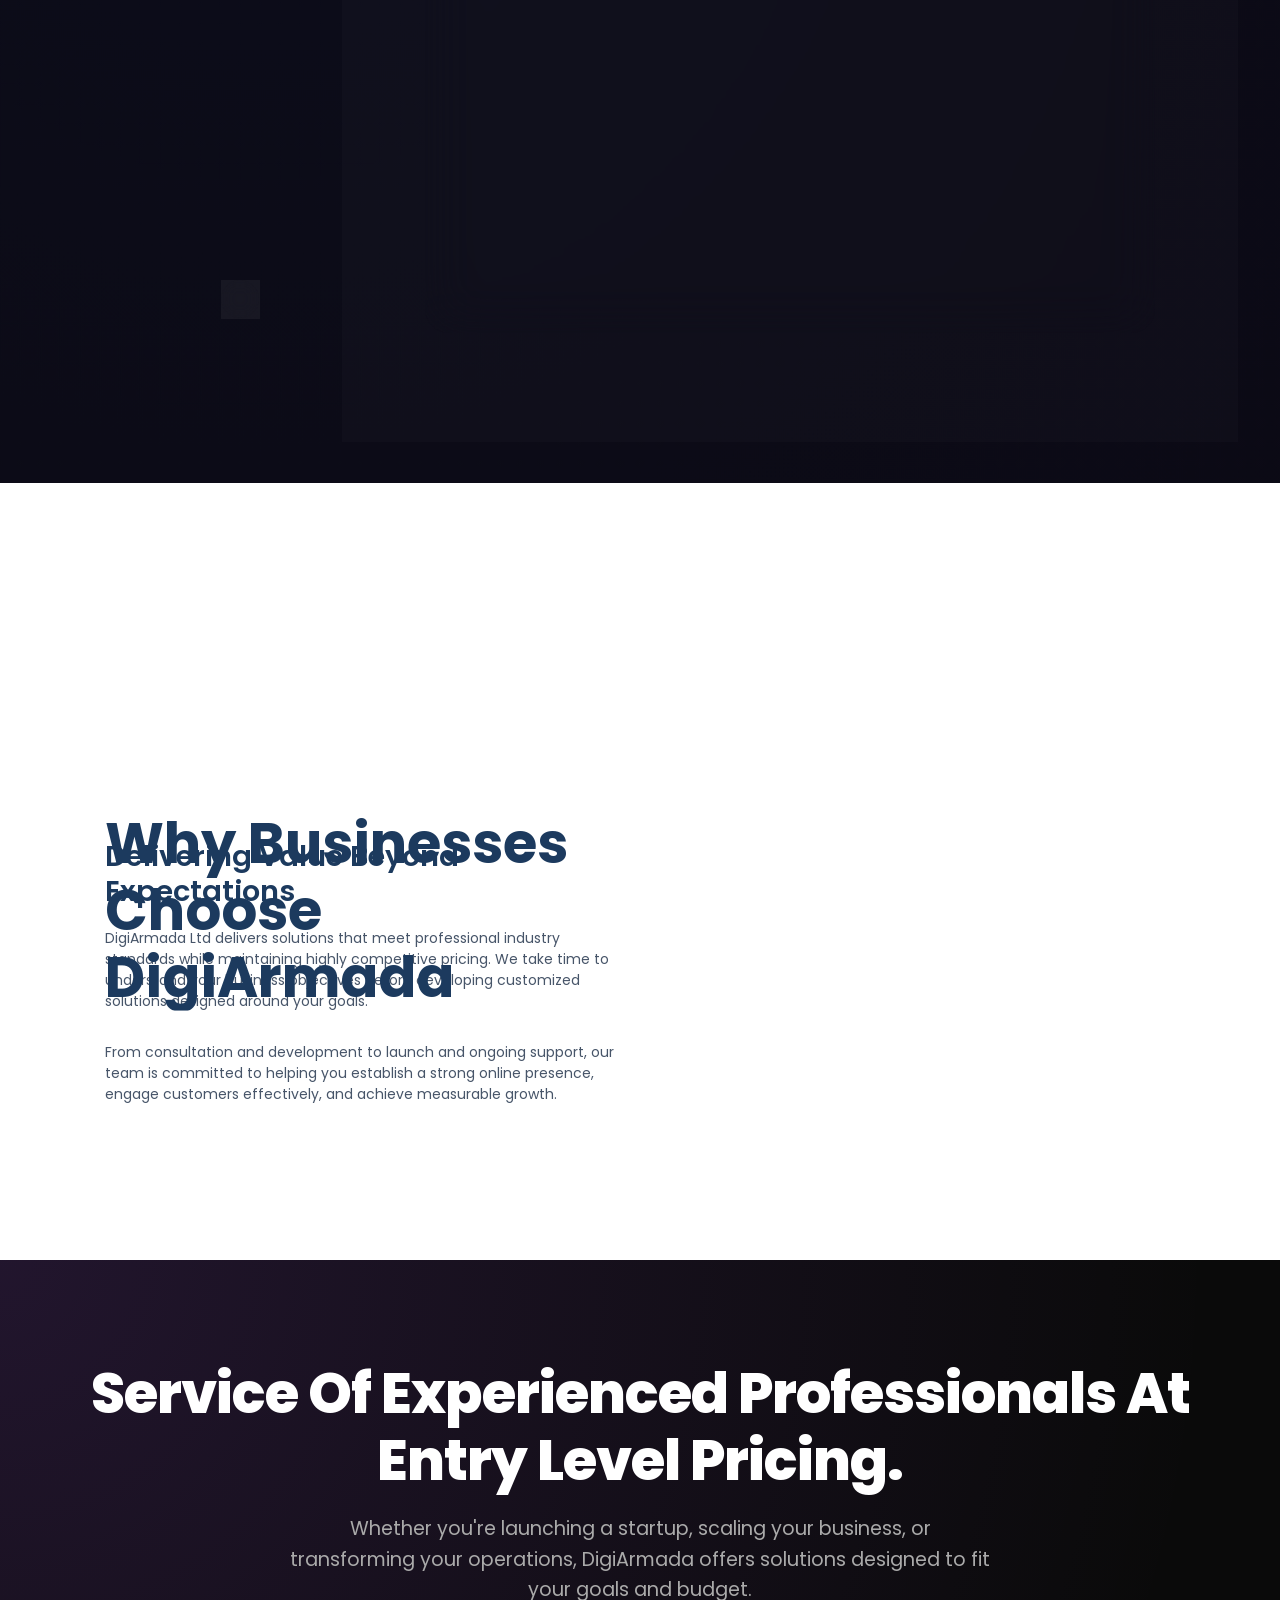
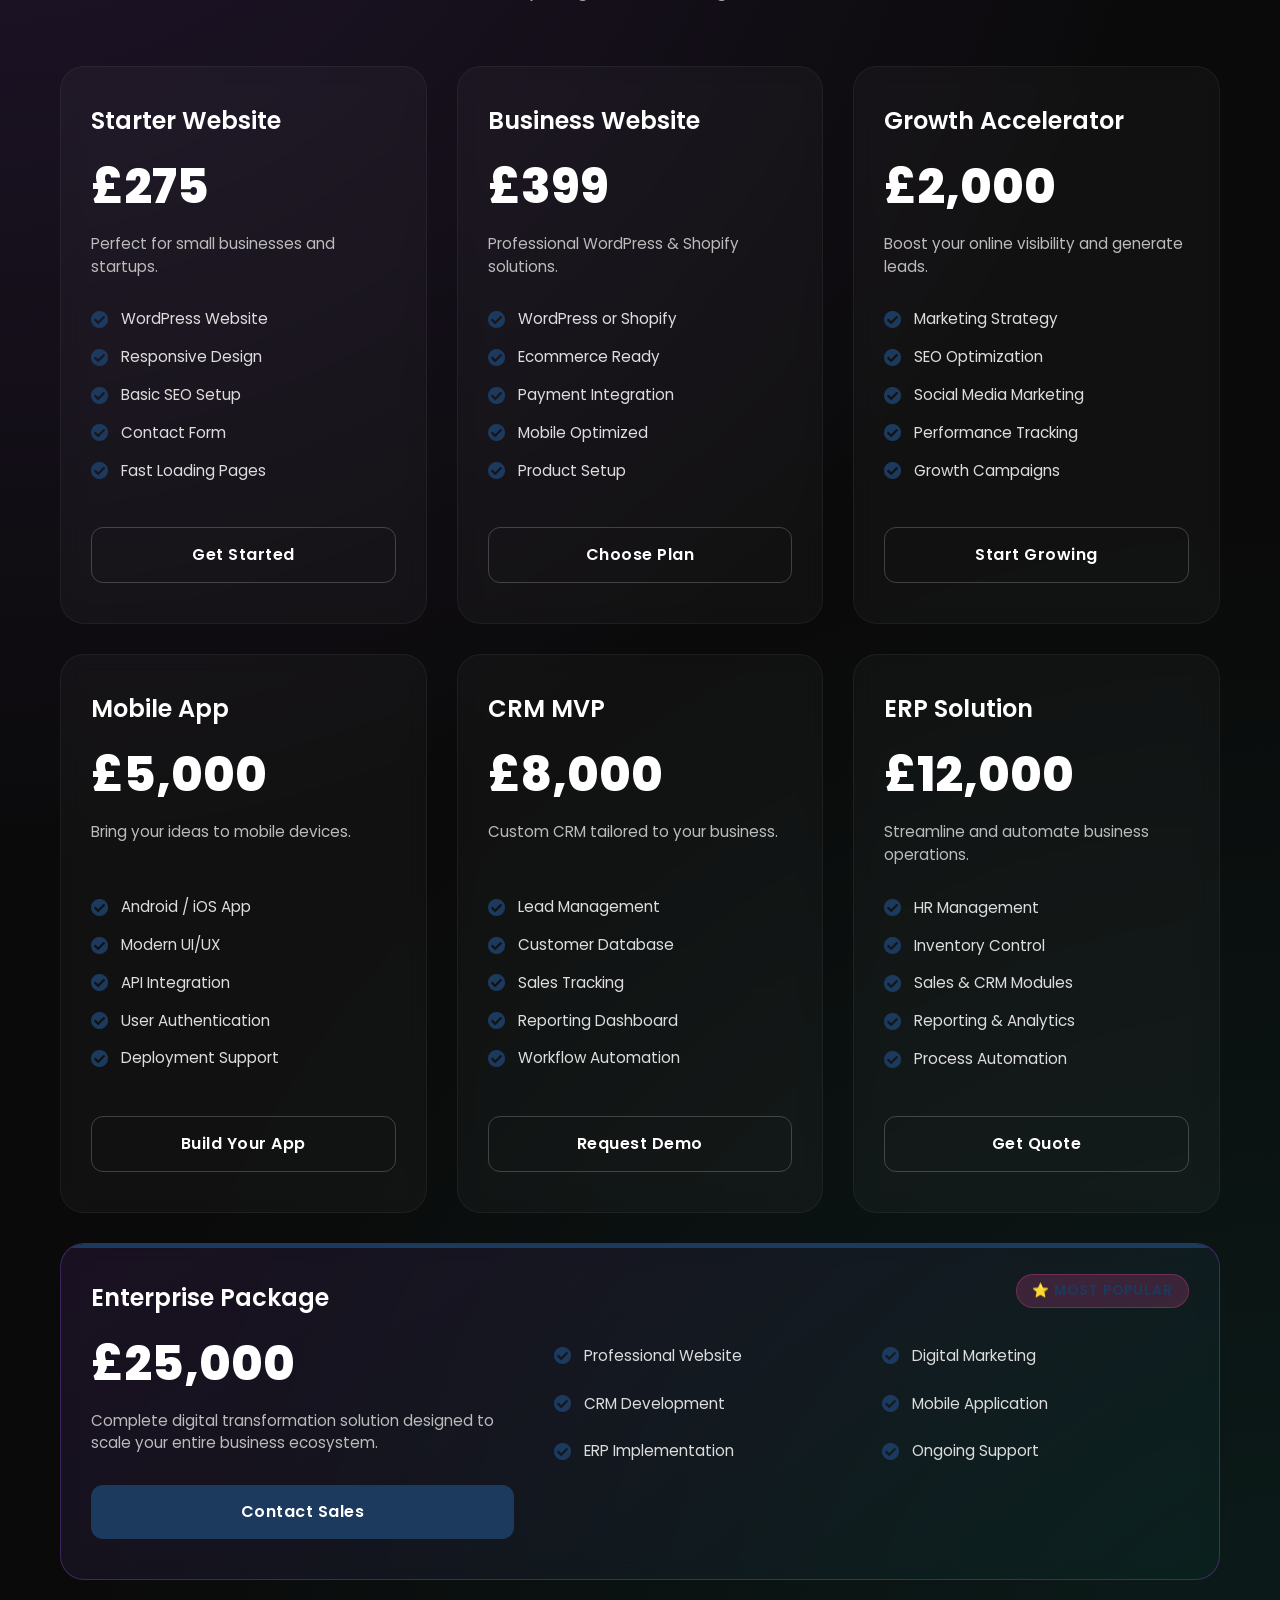
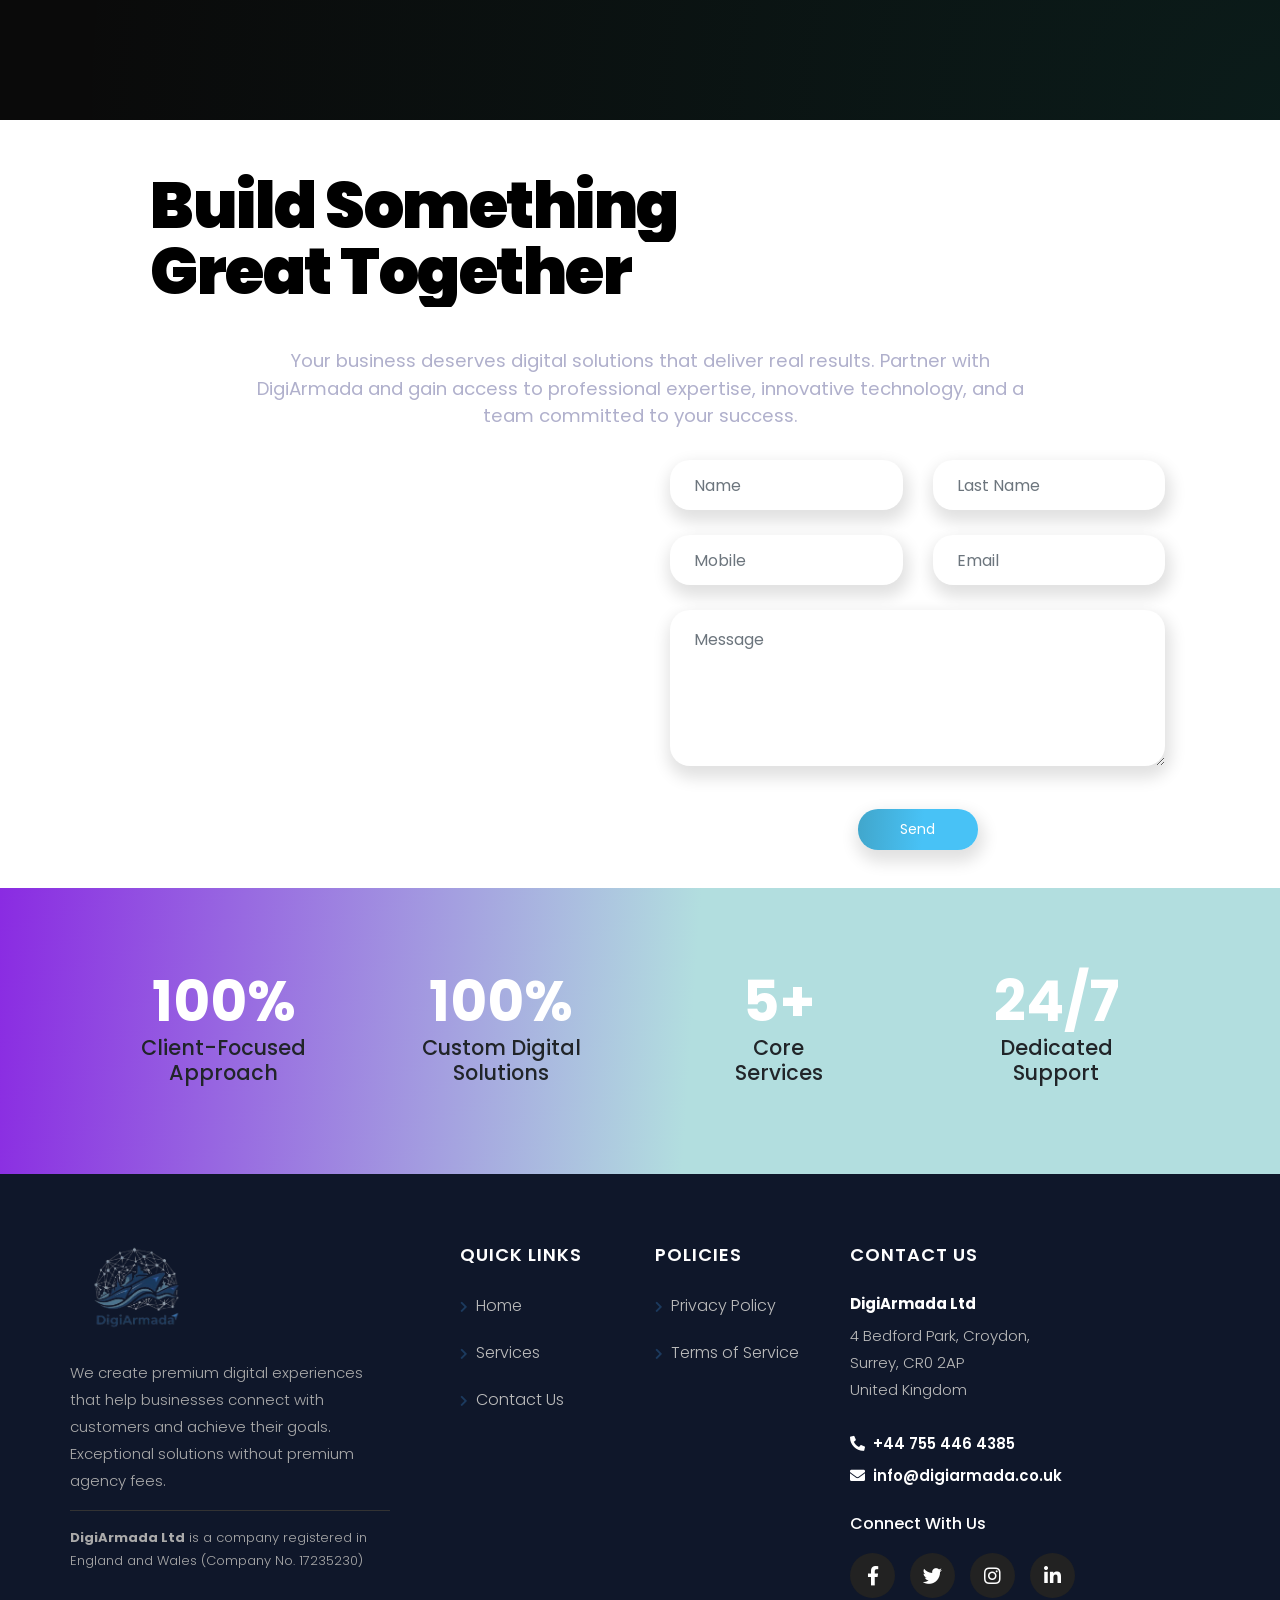
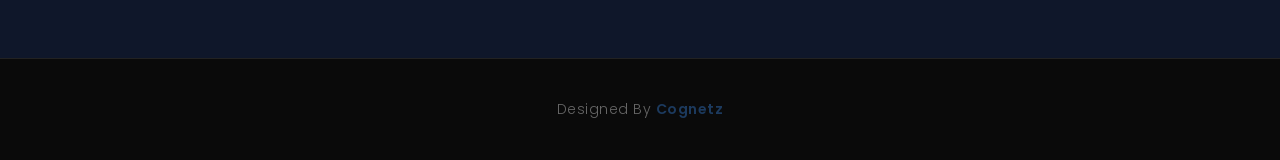
==== commit 12d9edd1: "eighteenth commit" ====
--- a/index.html
+++ b/index.html
@@ -104,8 +104,8 @@
     rel="stylesheet">
   <link rel="stylesheet" type="text/css" href="css/normalize.css" />
   <link rel="stylesheet" type="text/css" href="css/owl.carousel.min.css" />
-  <link rel="stylesheet" type="text/css" href="css/styles.css?123" />
-  <link rel="stylesheet" type="text/css" href="css/style2025.css?123" />
+  <link rel="stylesheet" type="text/css" href="css/styles.css?125" />
+  <link rel="stylesheet" type="text/css" href="css/style2025.css?125" />
 
   <link rel="stylesheet" href="https://use.fontawesome.com/releases/v5.13.0/css/all.css"
     integrity="sha384-Bfad6CLCknfcloXFOyFnlgtENryhrpZCe29RTifKEixXQZ38WheV+i/6YWSzkz3V" crossorigin="anonymous" />
--- a/css/style2025.css
+++ b/css/style2025.css
@@ -1539,11 +1539,11 @@
 .about-badge {
   display: inline-flex !important;
   align-items: center !important;
-  background: rgba(28, 58, 94, 0.07) !important; /* Soft brand-orange tint background */
-  border: 1px solid rgba(28, 58, 94, 0.15) !important; /* Soft brand-orange border */
+  background: rgba(138, 43, 226, 0.1) !important; /* Soft brand-orange tint background */
+  border: 1px solid rgba(138, 43, 226, 0.3) !important; /* Soft brand-orange border */
   padding: 8px 18px !important;
   border-radius: 30px !important;
-  color: #1c3a5e !important; /* Brand orange color */
+  color: #8a2be2 !important; /* Brand orange color */
   font-size: 0.9rem !important;
   font-weight: 600 !important;
   font-family: 'Poppins', sans-serif !important;
@@ -2046,7 +2046,7 @@
 }
 
 .tab-box.blue-color h3 {
-  background: linear-gradient(135deg, #1c3a5e 0%, #8a2be2 100%) !important;
+  background: linear-gradient(135deg, white 0%, #8a2be2 100%) !important;
   -webkit-background-clip: text !important;
   -webkit-text-fill-color: transparent !important;
 }
@@ -2066,12 +2066,12 @@
   -webkit-text-fill-color: transparent !important;
 }
 .tab-box.green-color h3 {
-  background: linear-gradient(135deg, #1c3a5e 0%, #1c3a5e 100%) !important;
+  background: linear-gradient(135deg, white 0%, #1c3a5e 100%) !important;
   -webkit-background-clip: text !important;
   -webkit-text-fill-color: transparent !important;
 }
 .tab-box.lightOrange-color h3 {
-  background: linear-gradient(135deg, #1c3a5e 0%, #F09819 100%) !important;
+  background: linear-gradient(135deg, white 0%, #F09819 100%) !important;
   -webkit-background-clip: text !important;
   -webkit-text-fill-color: transparent !important;
 }
@@ -2603,4 +2603,8 @@
     margin: 0 !important;
     padding: 0 !important;
     min-height: 100vh !important;
-}+}
+/* Ensure service titles are clearly visible against tab backgrounds */
+.tab-box h3 {
+  color: #ffffff !important;
+}
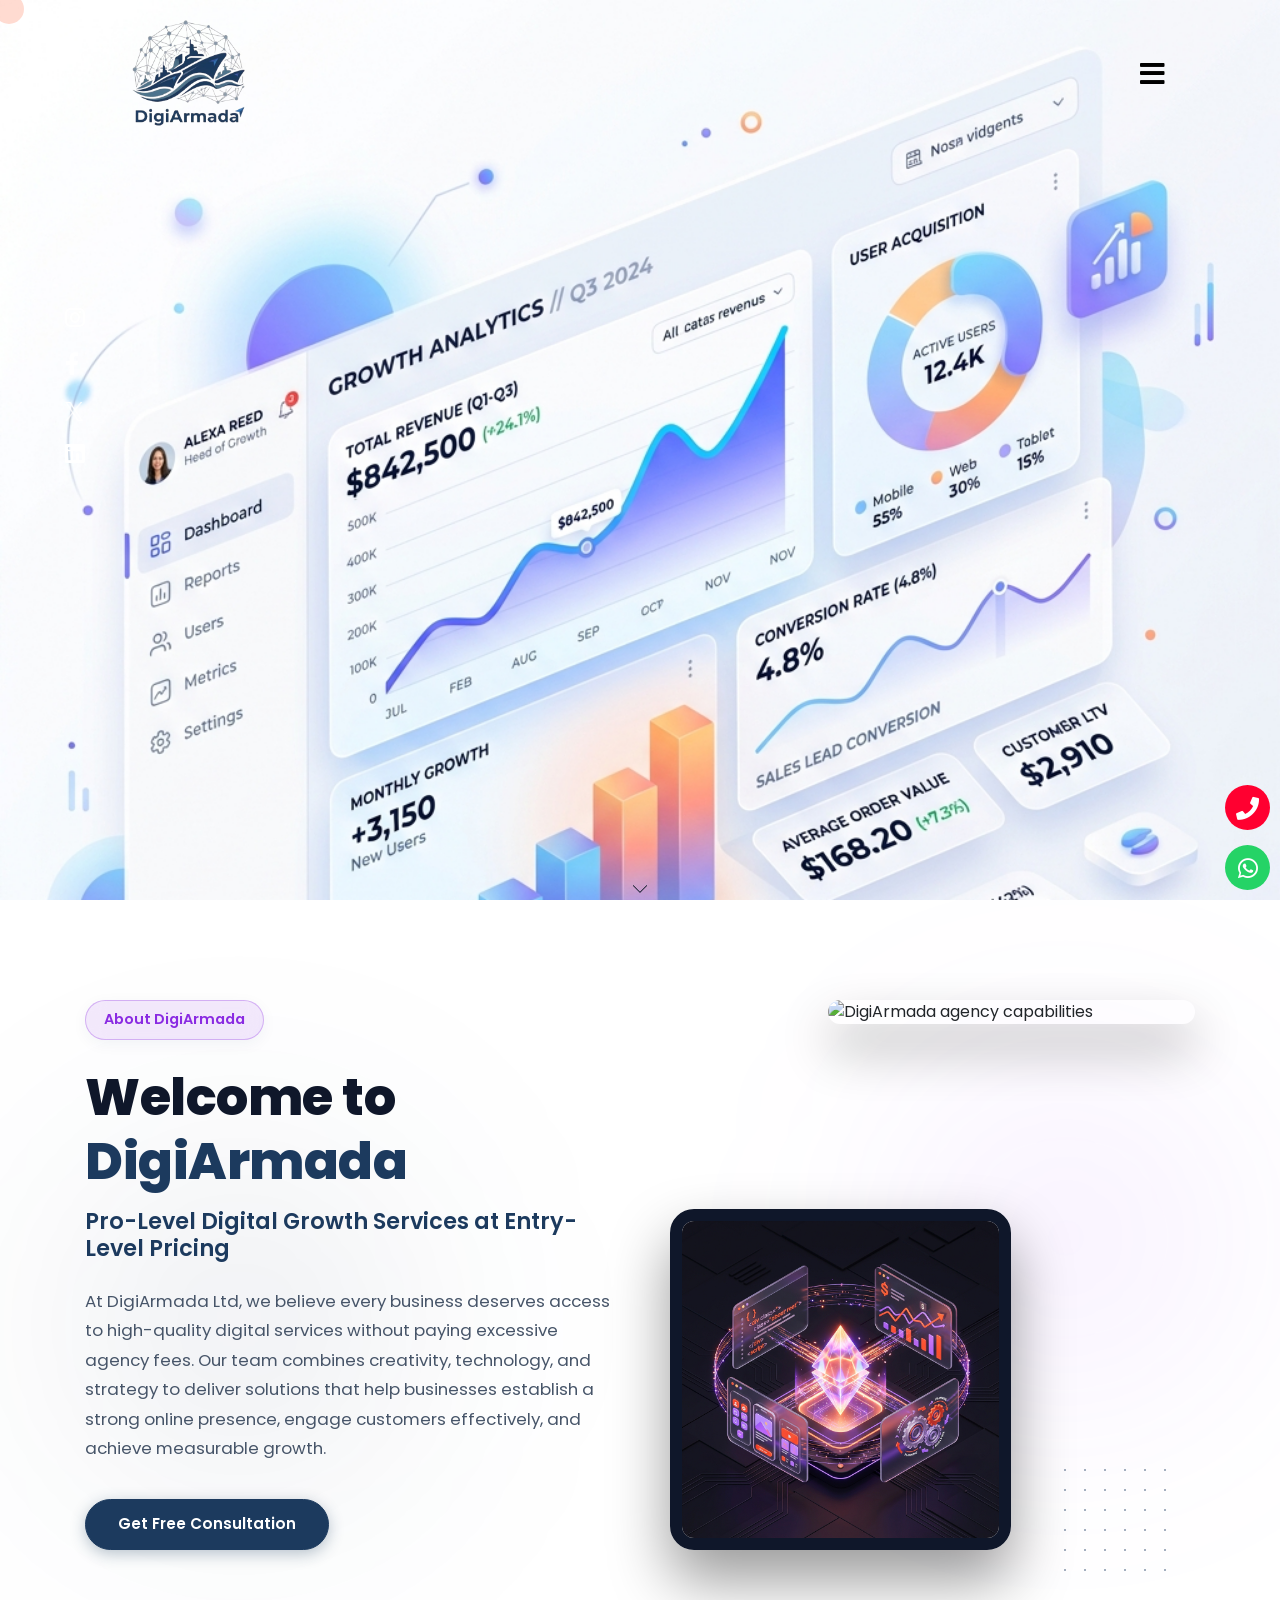
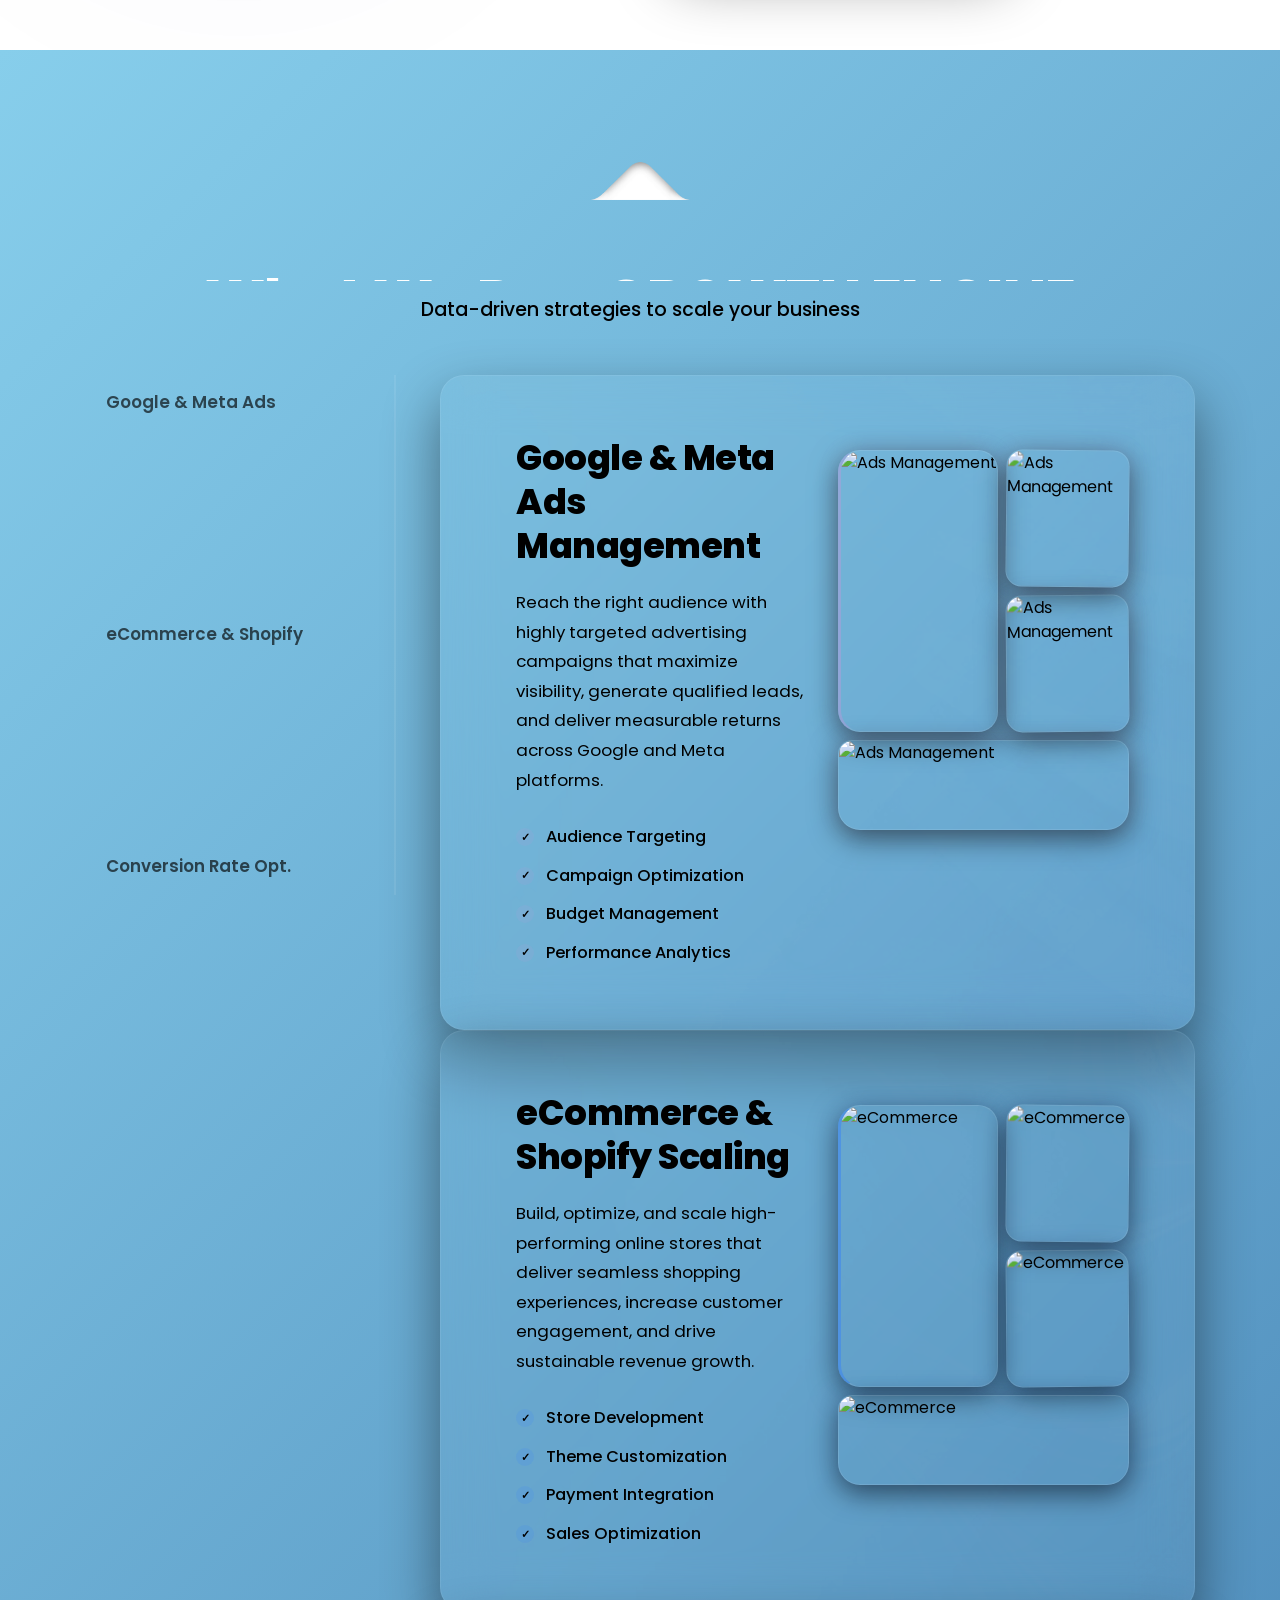
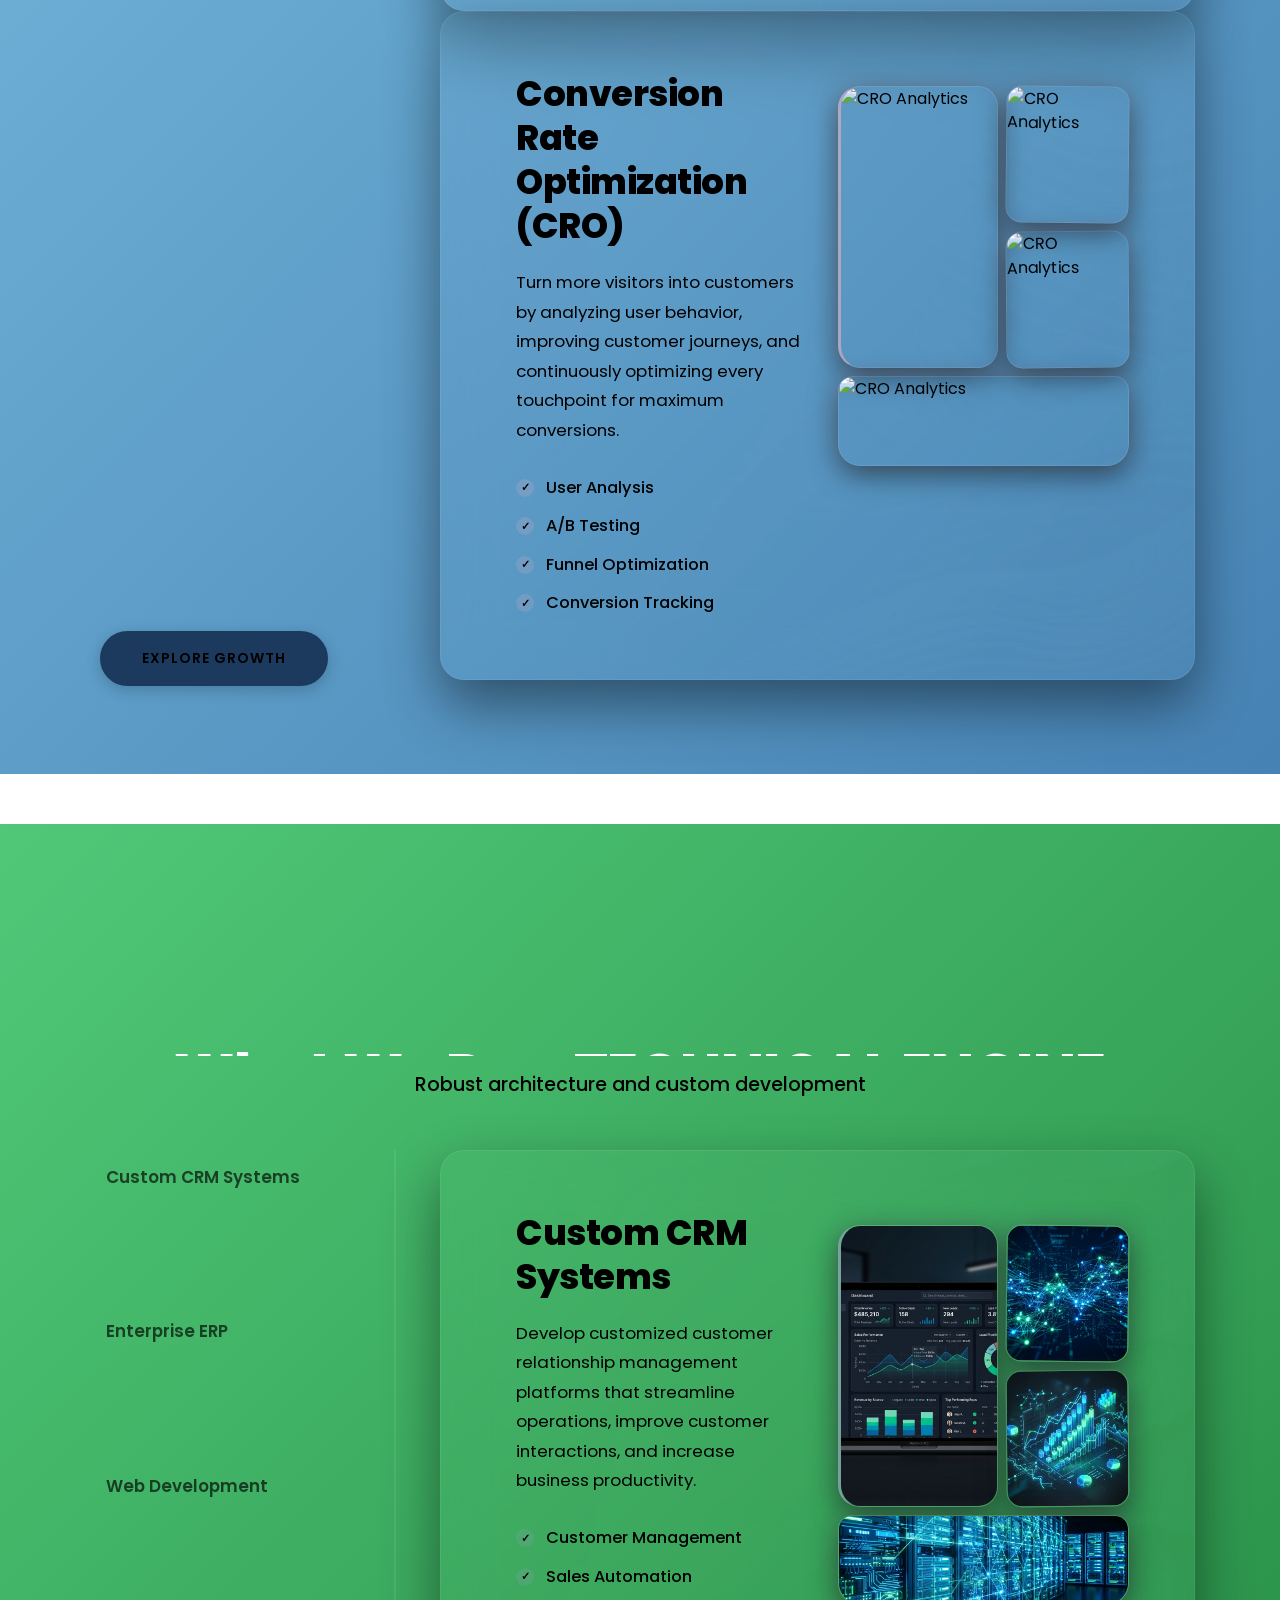
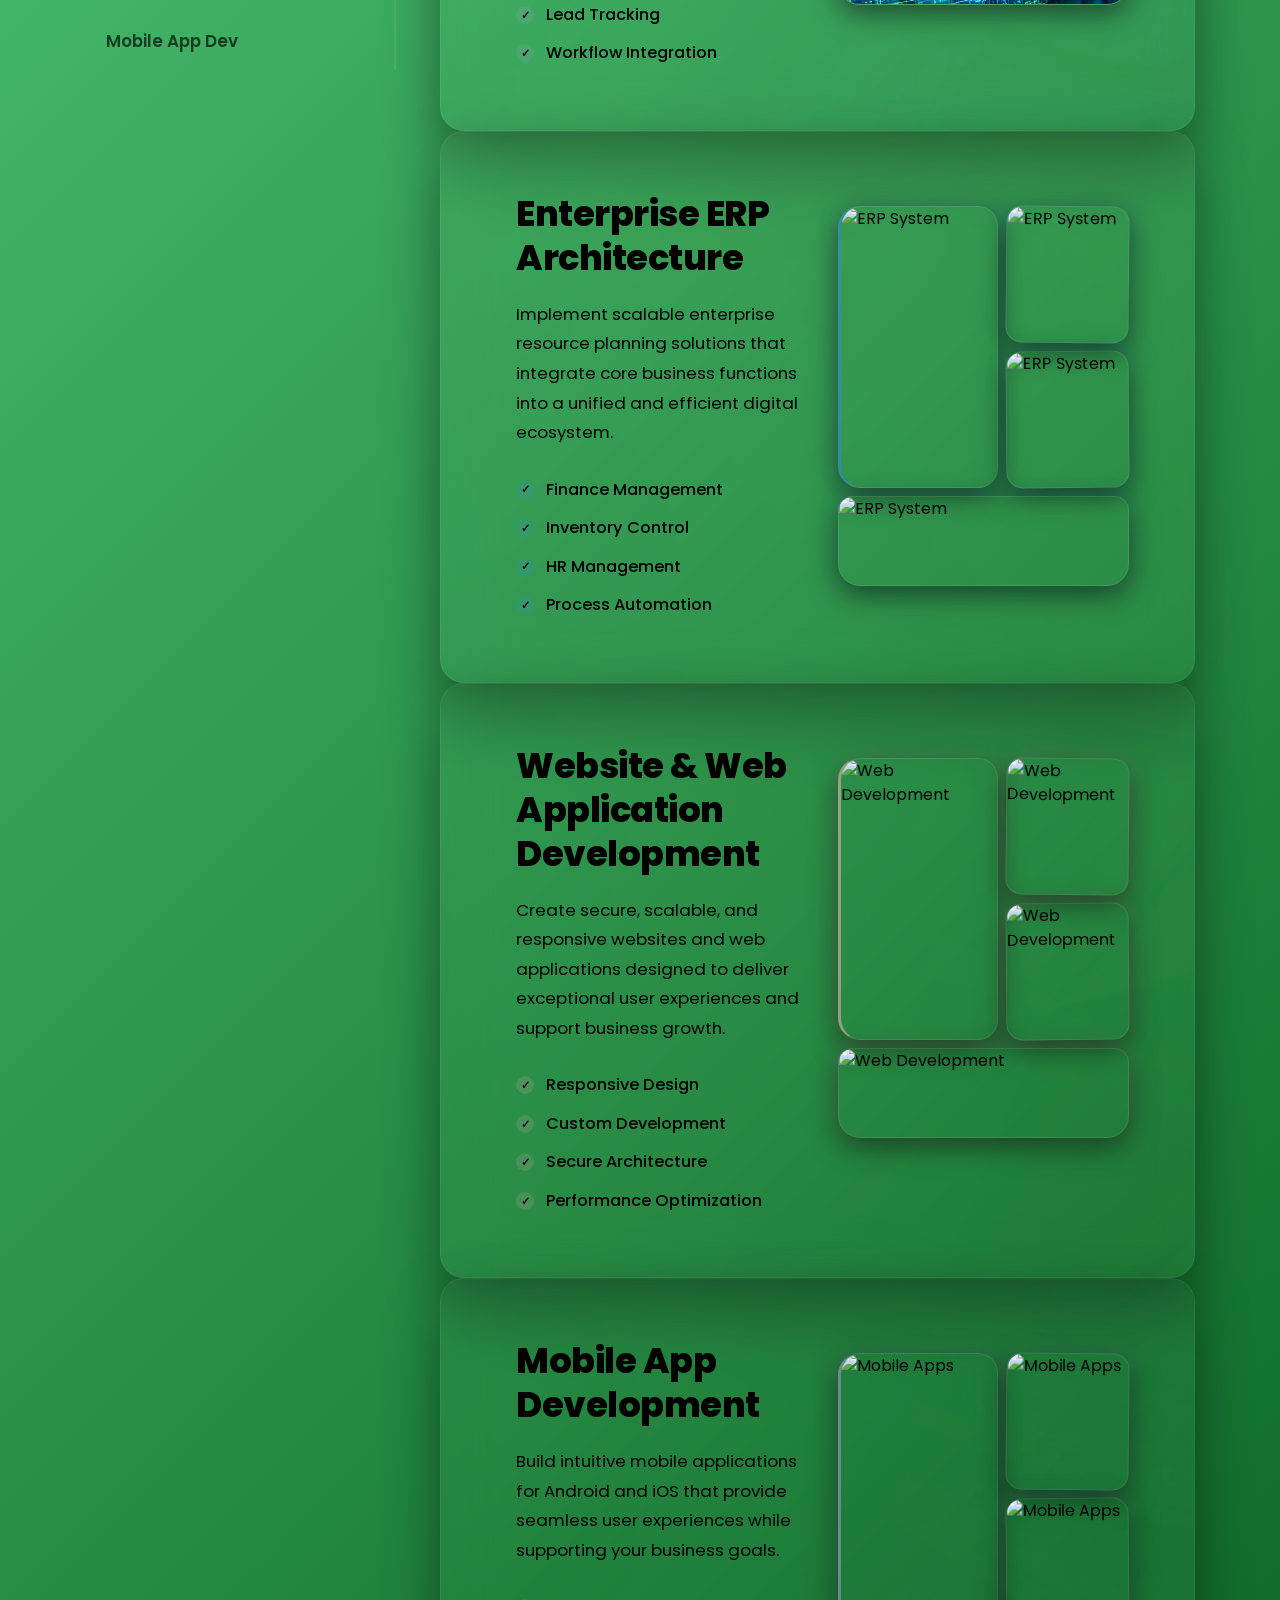
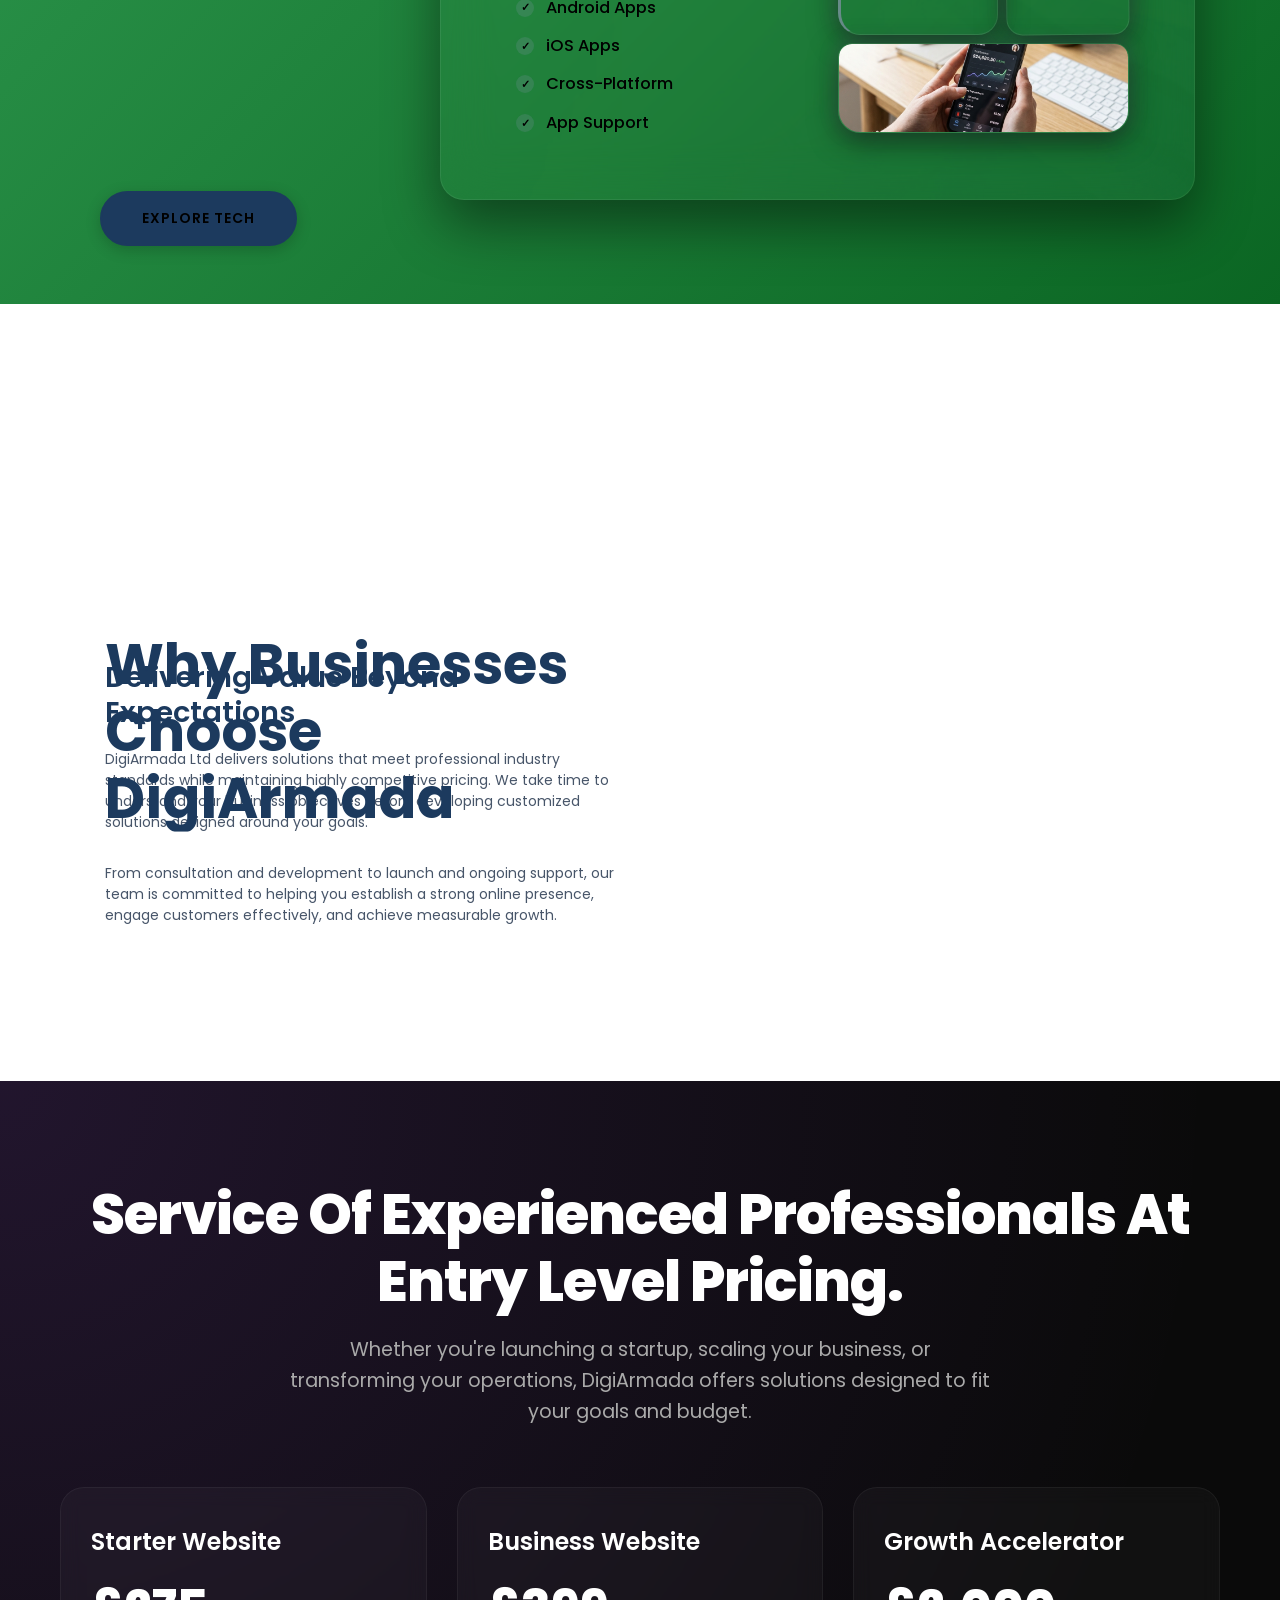
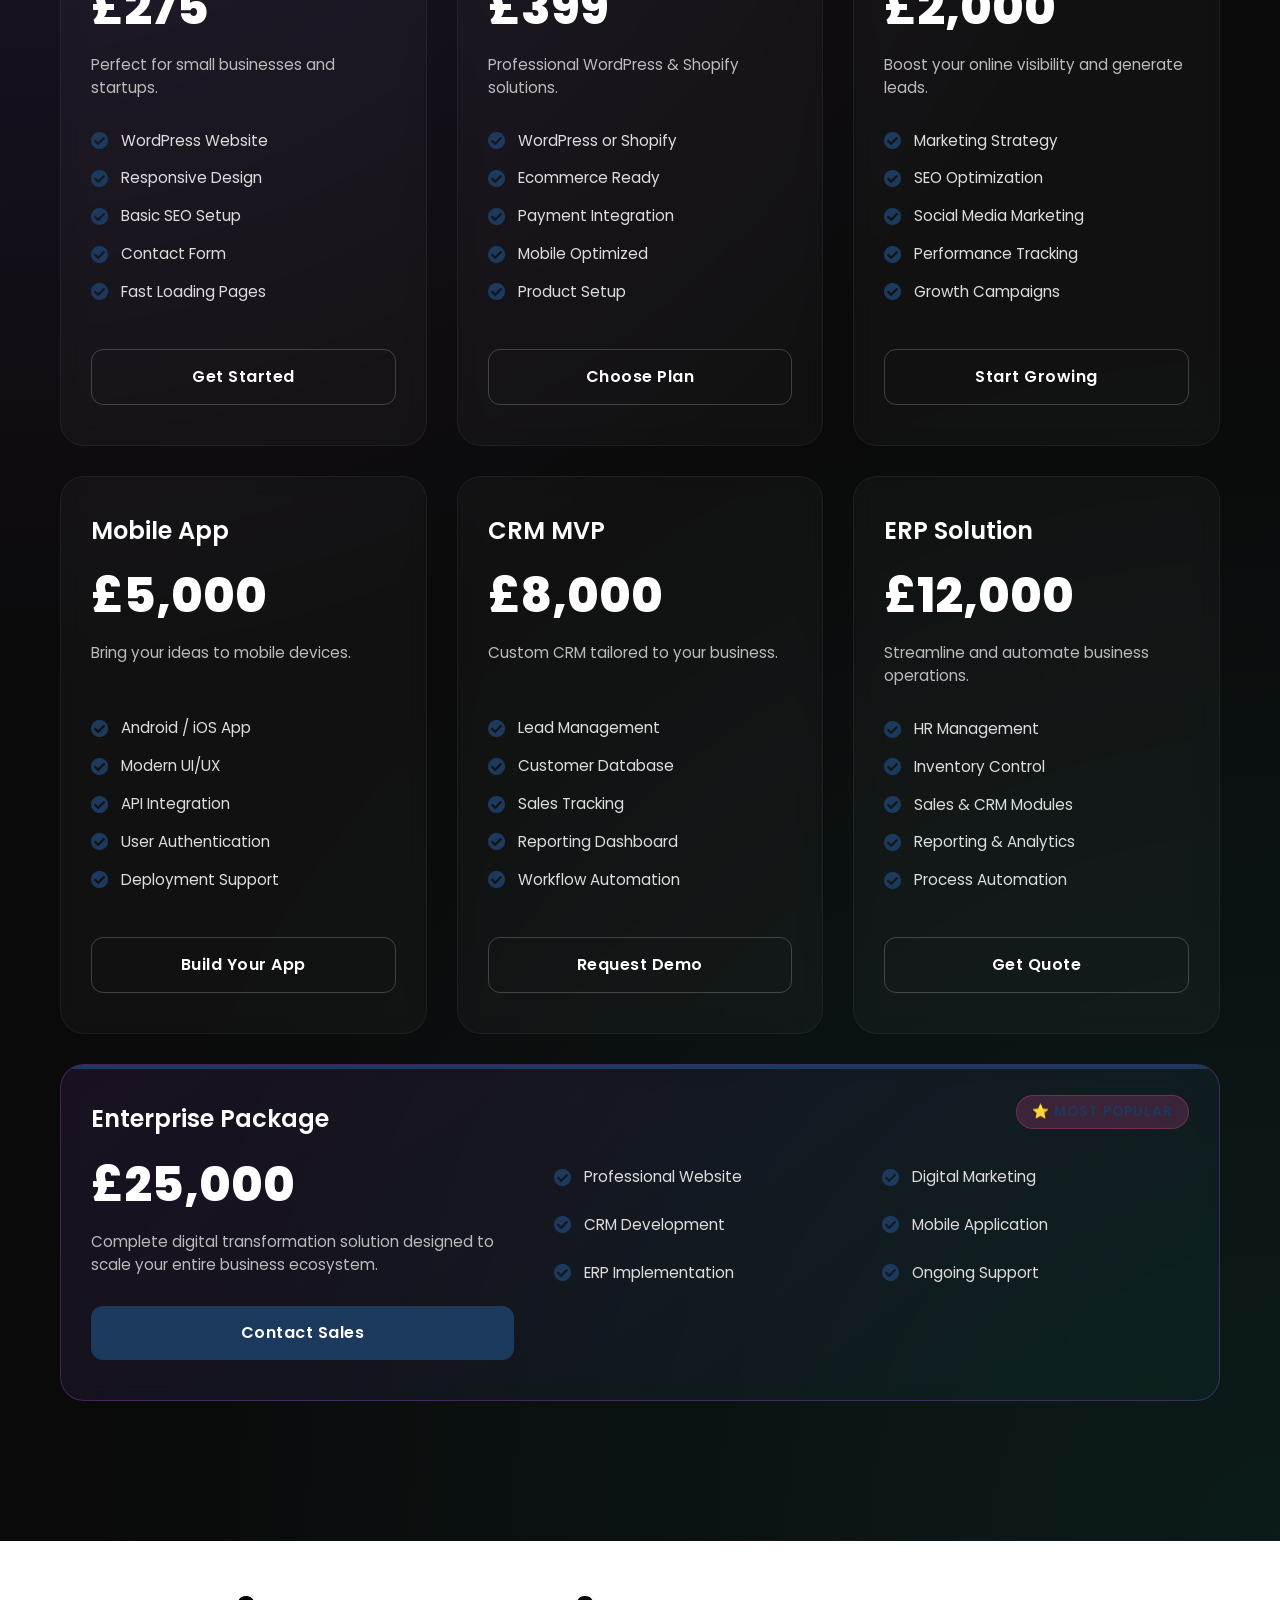
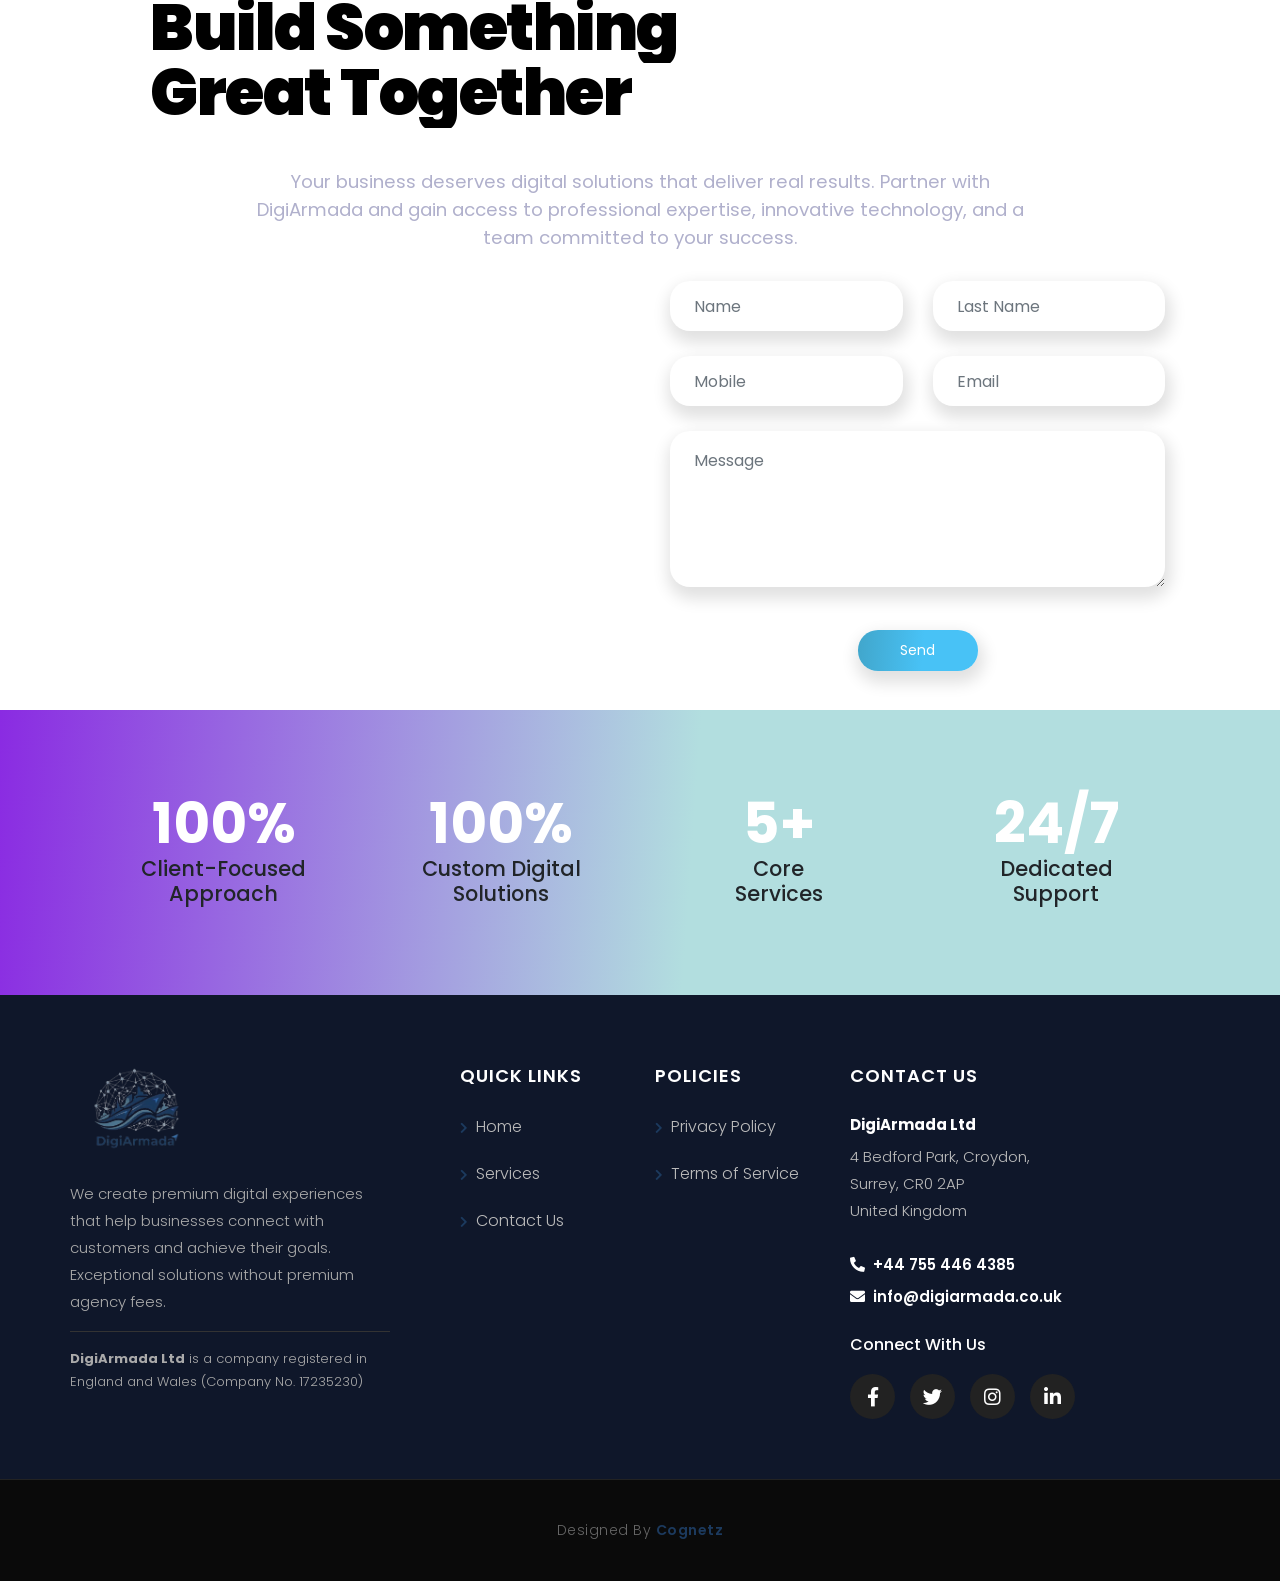
==== commit dc02230a: "nineteenth commit" ====
--- a/index.html
+++ b/index.html
@@ -323,201 +323,260 @@
           }
         }
       </style>
-      <section class="services-block animsec ">
-        <h2><span class="hidetext">What We Do</span></h2>
-        <p style="text-align: center; color: #b0b0cc; max-width: 800px; margin: -20px auto 40px auto; font-size: 1.2rem; font-family: 'Poppins', sans-serif;">Complete Digital Solutions Under One Roof</p>
-        <div class="cards">
-          <div class="container">
-            <div class="gallery-container">
-            <div class="swiper-container gallery-thumbs">
-              <div class="swiper-wrapper">
-                <div class="swiper-slide green-color1">Website Development</div>
-                <div class="swiper-slide orange-color1">Mobile Applications</div>
-                <div class="swiper-slide blue-color1">Ecommerce Development</div>
-                <div class="swiper-slide green-color1">Digital Marketing</div>
-                <div class="swiper-slide orange-color1">CRM Development</div>
-                <div class="swiper-slide blue-color1">ERP Solutions</div>
-              </div>
-            </div>
-            <div class="swiper-container gallery-main">
-              <div class="swiper-wrapper">
-                
-                <!-- Slide 1: Website Development -->
-                <div class="swiper-slide">
-                  <div class="tab-box green-color">
-                    <img src="images/bg-pic1.png" class="tab-bg home-banner-section" loading="lazy"
-                      alt="Website development company">
-                    <div class="row">
-                      <div class="col-lg-6">
-                        <h3>Website Development</h3>
-                        <p>Create a strong online presence with responsive, user-friendly websites designed to attract visitors and convert them into customers.</p>
-                        <ul class="clientList html-remove">
-                          <li>Custom Web Apps</li>
-                          <li>Responsive Design</li>
-                          <li>WordPress & Shopify</li>
-                          <li>Performance Optimization</li>
-                        </ul>
-                      </div>
-                      <div class="col-lg-6">
-                        <div class="box-wrapper">
-                          <div class="img-card img-card-1"><img src="https://images.unsplash.com/photo-1498050108023-c5249f4df085?w=400&h=300&fit=crop" loading="lazy" alt="Web Development"></div>
-                          <div class="img-card img-card-2"><img src="https://images.unsplash.com/photo-1555066931-4365d14bab8c?w=400&h=300&fit=crop" loading="lazy" alt="Web Development"></div>
-                          <div class="img-card img-card-3"><img src="https://images.unsplash.com/photo-1461749280684-dccba630e2f6?w=400&h=300&fit=crop" loading="lazy" alt="Web Development"></div>
-                          <div class="img-card img-card-4"><img src="https://images.unsplash.com/photo-1547658719-da2b51169166?w=400&h=300&fit=crop" loading="lazy" alt="Web Development"></div>
-                        </div>
-                      </div>
-                    </div>
-                  </div>
-                </div>
-
-                <!-- Slide 2: Mobile Applications -->
-                <div class="swiper-slide">
-                  <div class="tab-box orange-color">
-                    <img src="images/bg-pic2.png" class="tab-bg" loading="lazy"
-                      alt="Mobile app development">
-                    <div class="row">
-                      <div class="col-lg-6">
-                        <h3>Mobile Applications</h3>
-                        <p>Transform your ideas into engaging mobile experiences for Android and iOS users.</p>
-                        <ul class="clientList html-remove">
-                          <li>iOS App Development</li>
-                          <li>Android App Development</li>
-                          <li>Cross-Platform (React Native/Flutter)</li>
-                          <li>UI/UX Design</li>
-                        </ul>
-                      </div>
-                      <div class="col-lg-6">
-                        <div class="box-wrapper">
-                          <div class="img-card img-card-1"><img src="https://images.unsplash.com/photo-1512941937669-90a1b58e7e9c?w=400&h=300&fit=crop" loading="lazy" alt="Mobile Apps"></div>
-                          <div class="img-card img-card-2"><img src="https://images.unsplash.com/photo-1555774698-0b77e0d5fac6?w=400&h=300&fit=crop" loading="lazy" alt="Mobile Apps"></div>
-                          <div class="img-card img-card-3"><img src="https://images.unsplash.com/photo-1611162617474-5b21e879e113?w=400&h=300&fit=crop" loading="lazy" alt="Mobile Apps"></div>
-                          <div class="img-card img-card-4"><img src="images/mobile_app_4.png" loading="lazy" alt="Mobile Apps"></div>
-                        </div>
-                      </div>
-                    </div>
-                  </div>
-                </div>
-
-                <!-- Slide 3: Ecommerce Development -->
-                <div class="swiper-slide">
-                  <div class="tab-box blue-color">
-                    <img src="images/bg-pic3.png" class="tab-bg" loading="lazy"
-                      alt="Ecommerce development">
-                    <div class="row">
-                      <div class="col-lg-6">
-                        <h3>Ecommerce Development</h3>
-                        <p>Launch and grow your online store with powerful WordPress and Shopify ecommerce solutions.</p>
-                        <ul class="clientList html-remove">
-                          <li>WooCommerce Stores</li>
-                          <li>Shopify Customization</li>
-                          <li>Payment Gateways</li>
-                          <li>Product Catalogues</li>
-                        </ul>
-                      </div>
-                      <div class="col-lg-6">
-                        <div class="box-wrapper">
-                          <div class="img-card img-card-1"><img src="https://images.unsplash.com/photo-1556742049-0cfed4f6a45d?w=400&h=300&fit=crop" loading="lazy" alt="Ecommerce"></div>
-                          <div class="img-card img-card-2"><img src="https://images.unsplash.com/photo-1607082348824-0a96f2a4b9da?w=400&h=300&fit=crop" loading="lazy" alt="Ecommerce"></div>
-                          <div class="img-card img-card-3"><img src="https://images.unsplash.com/photo-1472851294608-062f824d29cc?w=400&h=300&fit=crop" loading="lazy" alt="Ecommerce"></div>
-                          <div class="img-card img-card-4"><img src="https://images.unsplash.com/photo-1512428559087-560fa5ceab42?w=400&h=300&fit=crop" loading="lazy" alt="Ecommerce"></div>
-                        </div>
-                      </div>
-                    </div>
-                  </div>
-                </div>
-
-                <!-- Slide 4: Digital Marketing -->
-                <div class="swiper-slide">
-                  <div class="tab-box green-color">
-                    <img src="images/bg-pic4.png" class="tab-bg" loading="lazy"
-                      alt="Digital marketing">
-                    <div class="row">
-                      <div class="col-lg-6">
-                        <h3>Digital Marketing</h3>
-                        <p>Increase visibility, generate leads, and accelerate business growth through strategic digital marketing campaigns.</p>
-                        <ul class="clientList html-remove">
-                          <li>Search Engine Optimization</li>
-                          <li>Social Media Marketing</li>
-                          <li>PPC Campaigns</li>
-                          <li>Lead Generation</li>
-                        </ul>
-                      </div>
-                      <div class="col-lg-6">
-                        <div class="box-wrapper">
-                          <div class="img-card img-card-1"><img src="https://images.unsplash.com/photo-1432888498266-38ffec3eaf0a?w=400&h=300&fit=crop" loading="lazy" alt="Digital Marketing"></div>
-                          <div class="img-card img-card-2"><img src="https://images.unsplash.com/photo-1460925895917-afdab827c52f?w=400&h=300&fit=crop" loading="lazy" alt="Digital Marketing"></div>
-                          <div class="img-card img-card-3"><img src="https://images.unsplash.com/photo-1533750516457-a7f992034fec?w=400&h=300&fit=crop" loading="lazy" alt="Digital Marketing"></div>
-                          <div class="img-card img-card-4"><img src="https://images.unsplash.com/photo-1551288049-bebda4e38f71?w=400&h=300&fit=crop" loading="lazy" alt="Digital Marketing"></div>
-                        </div>
-                      </div>
-                    </div>
-                  </div>
-                </div>
-
-                <!-- Slide 5: CRM Development -->
-                <div class="swiper-slide">
-                  <div class="tab-box orange-color">
-                    <img src="images/bg-pic22.png" class="tab-bg" loading="lazy"
-                      alt="CRM solutions">
-                    <div class="row">
-                      <div class="col-lg-6">
-                        <h3>CRM Development</h3>
-                        <p>Manage customer relationships efficiently with custom CRM solutions tailored to your business processes.</p>
-                        <ul class="clientList html-remove">
-                          <li>Customer Management</li>
-                          <li>Workflow Automation</li>
-                          <li>Analytics & Reports</li>
-                          <li>Integrations</li>
-                        </ul>
-                      </div>
-                      <div class="col-lg-6">
-                        <div class="box-wrapper">
-                          <div class="img-card img-card-1"><img src="images/crm_img_1.png" loading="lazy" alt="CRM Dashboard Data"></div>
-                          <div class="img-card img-card-2"><img src="images/crm_img_2.png" loading="lazy" alt="CRM Node Network"></div>
-                          <div class="img-card img-card-3"><img src="images/crm_img_3.png" loading="lazy" alt="CRM Analytics Concept"></div>
-                          <div class="img-card img-card-4"><img src="images/crm_img_4.png" loading="lazy" alt="CRM Server Concept"></div>
-                        </div>
-                      </div>
-                    </div>
-                  </div>
-                </div>
-
-                <!-- Slide 6: ERP Solutions -->
-                <div class="swiper-slide">
-                  <div class="tab-box blue-color">
-                    <img src="images/bg-pic6.png" class="tab-bg" loading="lazy"
-                      alt="ERP solutions">
-                    <div class="row">
-                      <div class="col-lg-6">
-                        <h3>ERP Solutions</h3>
-                        <p>Streamline operations, improve productivity, and gain better control over your business with enterprise resource planning systems.</p>
-                        <ul class="clientList html-remove">
-                          <li>Inventory Control</li>
-                          <li>Financial Management</li>
-                          <li>Supply Chain Tracking</li>
-                          <li>Human Resources</li>
-                        </ul>
-                      </div>
-                      <div class="col-lg-6">
-                        <div class="box-wrapper">
-                          <div class="img-card img-card-1"><img src="https://images.unsplash.com/photo-1504384308090-c894fdcc538d?w=400&h=300&fit=crop" loading="lazy" alt="ERP"></div>
-                          <div class="img-card img-card-2"><img src="https://images.unsplash.com/photo-1556155092-490a1ba16284?w=400&h=300&fit=crop" loading="lazy" alt="ERP"></div>
-                          <div class="img-card img-card-3"><img src="https://images.unsplash.com/photo-1664575602276-acd073f104c1?w=400&h=300&fit=crop" loading="lazy" alt="ERP"></div>
-                          <div class="img-card img-card-4"><img src="https://images.unsplash.com/photo-1454165804606-c3d57bc86b40?w=400&h=300&fit=crop" loading="lazy" alt="ERP"></div>
-                        </div>
-                      </div>
-                    </div>
-                  </div>
-                </div>
-
-              </div>
-            </div><div class="clearfix"></div>
-            <div class="swiper-button-prev"></div>
-            <div class="swiper-button-next"></div>
-          </div>
+      
+<section id="growth-engine" class="services-block animsec ">
+  <h2><span class="hidetext">What We Do - GROWTH ENGINE</span></h2>
+  <p style="text-align: center; color: #000000; max-width: 800px; margin: -20px auto 40px auto; font-weight: 600; font-size: 1.2rem; font-family: 'Poppins', sans-serif;">Data-driven strategies to scale your business</p>
+  <div class="cards">
+    <div class="container">
+      <div class="gallery-container">
+        <div class="swiper-button-next"></div>
+        <div class="swiper-button-prev"></div>
+        <div class="swiper-container gallery-thumbs">
+          <div class="swiper-wrapper">
+            <div class="swiper-slide green-color1">Google & Meta Ads</div>
+            <div class="swiper-slide orange-color1">eCommerce & Shopify</div>
+            <div class="swiper-slide blue-color1">Conversion Rate Opt.</div>
           </div>
         </div>
-      </section>
+        <div class="swiper-container gallery-main">
+          <div class="swiper-wrapper">
+            
+            <!-- Slide 1: Google & Meta Ads -->
+            <div class="swiper-slide">
+              <div class="tab-box green-color">
+                <img src="images/bg-pic1.png" class="tab-bg home-banner-section" loading="lazy" alt="Google Meta Ads">
+                <div class="row">
+                  <div class="col-lg-6">
+                    <h3>Google & Meta Ads Management</h3>
+                    <p>Reach the right audience with highly targeted advertising campaigns that maximize visibility, generate qualified leads, and deliver measurable returns across Google and Meta platforms.</p>
+                    <ul class="clientList html-remove">
+                      <li>Audience Targeting</li>
+                      <li>Campaign Optimization</li>
+                      <li>Budget Management</li>
+                      <li>Performance Analytics</li>
+                    </ul>
+                  </div>
+                  <div class="col-lg-6">
+                    <div class="box-wrapper">
+                      <div class="img-card img-card-1"><img src="https://images.unsplash.com/photo-1432888498266-38ffec3eaf0a?w=400&h=300&fit=crop" loading="lazy" alt="Ads Management"></div>
+                      <div class="img-card img-card-2"><img src="https://images.unsplash.com/photo-1460925895917-afdab827c52f?w=400&h=300&fit=crop" loading="lazy" alt="Ads Management"></div>
+                      <div class="img-card img-card-3"><img src="https://images.unsplash.com/photo-1533750516457-a7f992034fec?w=400&h=300&fit=crop" loading="lazy" alt="Ads Management"></div>
+                      <div class="img-card img-card-4"><img src="https://images.unsplash.com/photo-1551288049-bebda4e38f71?w=400&h=300&fit=crop" loading="lazy" alt="Ads Management"></div>
+                    </div>
+                  </div>
+                </div>
+              </div>
+            </div>
+
+            <!-- Slide 2: eCommerce & Shopify -->
+            <div class="swiper-slide">
+              <div class="tab-box orange-color">
+                <img src="images/bg-pic2.png" class="tab-bg" loading="lazy" alt="eCommerce Shopify">
+                <div class="row">
+                  <div class="col-lg-6">
+                    <h3>eCommerce & Shopify Scaling</h3>
+                    <p>Build, optimize, and scale high-performing online stores that deliver seamless shopping experiences, increase customer engagement, and drive sustainable revenue growth.</p>
+                    <ul class="clientList html-remove">
+                      <li>Store Development</li>
+                      <li>Theme Customization</li>
+                      <li>Payment Integration</li>
+                      <li>Sales Optimization</li>
+                    </ul>
+                  </div>
+                  <div class="col-lg-6">
+                    <div class="box-wrapper">
+                      <div class="img-card img-card-1"><img src="https://images.unsplash.com/photo-1556742049-0cfed4f6a45d?w=400&h=300&fit=crop" loading="lazy" alt="eCommerce"></div>
+                      <div class="img-card img-card-2"><img src="https://images.unsplash.com/photo-1607082348824-0a96f2a4b9da?w=400&h=300&fit=crop" loading="lazy" alt="eCommerce"></div>
+                      <div class="img-card img-card-3"><img src="https://images.unsplash.com/photo-1472851294608-062f824d29cc?w=400&h=300&fit=crop" loading="lazy" alt="eCommerce"></div>
+                      <div class="img-card img-card-4"><img src="https://images.unsplash.com/photo-1512428559087-560fa5ceab42?w=400&h=300&fit=crop" loading="lazy" alt="eCommerce"></div>
+                    </div>
+                  </div>
+                </div>
+              </div>
+            </div>
+
+            <!-- Slide 3: Conversion Rate Optimization -->
+            <div class="swiper-slide">
+              <div class="tab-box blue-color">
+                <img src="images/bg-pic3.png" class="tab-bg" loading="lazy" alt="CRO">
+                <div class="row">
+                  <div class="col-lg-6">
+                    <h3>Conversion Rate Optimization (CRO)</h3>
+                    <p>Turn more visitors into customers by analyzing user behavior, improving customer journeys, and continuously optimizing every touchpoint for maximum conversions.</p>
+                    <ul class="clientList html-remove">
+                      <li>User Analysis</li>
+                      <li>A/B Testing</li>
+                      <li>Funnel Optimization</li>
+                      <li>Conversion Tracking</li>
+                    </ul>
+                  </div>
+                  <div class="col-lg-6">
+                    <div class="box-wrapper">
+                      <div class="img-card img-card-1"><img src="https://images.unsplash.com/photo-1551288049-bebda4e38f71?w=400&h=300&fit=crop" loading="lazy" alt="CRO Analytics"></div>
+                      <div class="img-card img-card-2"><img src="https://images.unsplash.com/photo-1460925895917-afdab827c52f?w=400&h=300&fit=crop" loading="lazy" alt="CRO Analytics"></div>
+                      <div class="img-card img-card-3"><img src="https://images.unsplash.com/photo-1504384308090-c894fdcc538d?w=400&h=300&fit=crop" loading="lazy" alt="CRO Analytics"></div>
+                      <div class="img-card img-card-4"><img src="https://images.unsplash.com/photo-1556155092-490a1ba16284?w=400&h=300&fit=crop" loading="lazy" alt="CRO Analytics"></div>
+                    </div>
+                  </div>
+                </div>
+              </div>
+            </div>
+            
+          </div>
+        </div>
+      </div>
+    </div>
+  </div>
+  <div class="container">
+    <div style="text-align: left; padding: 0 15px 40px 15px; position: relative; z-index: 10;">
+      <a href="contact-us.html" class="btn btn-primary explore-cta" style="background: #1c3a5e; color: #ffffff; padding: 15px 40px; font-weight: 600; border-radius: 30px; box-shadow: 0 4px 15px rgba(0,0,0,0.2); transition: all 0.3s ease; display: inline-block; text-transform: uppercase; font-size: 14px; letter-spacing: 1px; border: 2px solid #1c3a5e;">Explore Growth</a>
+    </div>
+  </div>
+</section>
+
+
+<section id="tech-engine" class="services-block animsec " style="margin-top: 50px; padding-bottom: 0px !important; margin-bottom: 0px !important;">
+  <h2><span class="hidetext">What We Do - TECHNICAL ENGINE</span></h2>
+  <p style="text-align: center; color: #000000; max-width: 800px; margin: -20px auto 40px auto; font-weight: 600; font-size: 1.2rem; font-family: 'Poppins', sans-serif;">Robust architecture and custom development</p>
+  <div class="cards" style="padding-bottom: 40px !important; margin-bottom: 0px !important;">
+    <div class="container">
+      <div class="gallery-container">
+        <div class="swiper-button-next"></div>
+        <div class="swiper-button-prev"></div>
+        <div class="swiper-container gallery-thumbs">
+          <div class="swiper-wrapper">
+            <div class="swiper-slide green-color1">Custom CRM Systems</div>
+            <div class="swiper-slide orange-color1">Enterprise ERP</div>
+            <div class="swiper-slide blue-color1">Web Development</div>
+            <div class="swiper-slide green-color1">Mobile App Dev</div>
+          </div>
+        </div>
+        <div class="swiper-container gallery-main">
+          <div class="swiper-wrapper">
+            
+            <!-- Slide 1: Custom CRM -->
+            <div class="swiper-slide">
+              <div class="tab-box green-color">
+                <img src="images/bg-pic4.png" class="tab-bg" loading="lazy" alt="Custom CRM">
+                <div class="row">
+                  <div class="col-lg-6">
+                    <h3>Custom CRM Systems</h3>
+                    <p>Develop customized customer relationship management platforms that streamline operations, improve customer interactions, and increase business productivity.</p>
+                    <ul class="clientList html-remove">
+                      <li>Customer Management</li>
+                      <li>Sales Automation</li>
+                      <li>Lead Tracking</li>
+                      <li>Workflow Integration</li>
+                    </ul>
+                  </div>
+                  <div class="col-lg-6">
+                    <div class="box-wrapper">
+                      <div class="img-card img-card-1"><img src="images/crm_img_1.png" loading="lazy" alt="CRM Dashboard Data"></div>
+                      <div class="img-card img-card-2"><img src="images/crm_img_2.png" loading="lazy" alt="CRM Node Network"></div>
+                      <div class="img-card img-card-3"><img src="images/crm_img_3.png" loading="lazy" alt="CRM Analytics Concept"></div>
+                      <div class="img-card img-card-4"><img src="images/crm_img_4.png" loading="lazy" alt="CRM Server Concept"></div>
+                    </div>
+                  </div>
+                </div>
+              </div>
+            </div>
+
+            <!-- Slide 2: Enterprise ERP -->
+            <div class="swiper-slide">
+              <div class="tab-box orange-color">
+                <img src="images/bg-pic22.png" class="tab-bg" loading="lazy" alt="Enterprise ERP">
+                <div class="row">
+                  <div class="col-lg-6">
+                    <h3>Enterprise ERP Architecture</h3>
+                    <p>Implement scalable enterprise resource planning solutions that integrate core business functions into a unified and efficient digital ecosystem.</p>
+                    <ul class="clientList html-remove">
+                      <li>Finance Management</li>
+                      <li>Inventory Control</li>
+                      <li>HR Management</li>
+                      <li>Process Automation</li>
+                    </ul>
+                  </div>
+                  <div class="col-lg-6">
+                    <div class="box-wrapper">
+                      <div class="img-card img-card-1"><img src="https://images.unsplash.com/photo-1454165804606-c3d57bc86b40?w=400&h=300&fit=crop" loading="lazy" alt="ERP System"></div>
+                      <div class="img-card img-card-2"><img src="https://images.unsplash.com/photo-1664575602276-acd073f104c1?w=400&h=300&fit=crop" loading="lazy" alt="ERP System"></div>
+                      <div class="img-card img-card-3"><img src="https://images.unsplash.com/photo-1504384308090-c894fdcc538d?w=400&h=300&fit=crop" loading="lazy" alt="ERP System"></div>
+                      <div class="img-card img-card-4"><img src="https://images.unsplash.com/photo-1556155092-490a1ba16284?w=400&h=300&fit=crop" loading="lazy" alt="ERP System"></div>
+                    </div>
+                  </div>
+                </div>
+              </div>
+            </div>
+
+            <!-- Slide 3: Web Development -->
+            <div class="swiper-slide">
+              <div class="tab-box blue-color">
+                <img src="images/bg-pic6.png" class="tab-bg" loading="lazy" alt="Web App Development">
+                <div class="row">
+                  <div class="col-lg-6">
+                    <h3>Website & Web Application Development</h3>
+                    <p>Create secure, scalable, and responsive websites and web applications designed to deliver exceptional user experiences and support business growth.</p>
+                    <ul class="clientList html-remove">
+                      <li>Responsive Design</li>
+                      <li>Custom Development</li>
+                      <li>Secure Architecture</li>
+                      <li>Performance Optimization</li>
+                    </ul>
+                  </div>
+                  <div class="col-lg-6">
+                    <div class="box-wrapper">
+                      <div class="img-card img-card-1"><img src="https://images.unsplash.com/photo-1498050108023-c5249f4df085?w=400&h=300&fit=crop" loading="lazy" alt="Web Development"></div>
+                      <div class="img-card img-card-2"><img src="https://images.unsplash.com/photo-1555066931-4365d14bab8c?w=400&h=300&fit=crop" loading="lazy" alt="Web Development"></div>
+                      <div class="img-card img-card-3"><img src="https://images.unsplash.com/photo-1461749280684-dccba630e2f6?w=400&h=300&fit=crop" loading="lazy" alt="Web Development"></div>
+                      <div class="img-card img-card-4"><img src="https://images.unsplash.com/photo-1547658719-da2b51169166?w=400&h=300&fit=crop" loading="lazy" alt="Web Development"></div>
+                    </div>
+                  </div>
+                </div>
+              </div>
+            </div>
+
+            <!-- Slide 4: Mobile App Development -->
+            <div class="swiper-slide">
+              <div class="tab-box green-color">
+                <img src="images/bg-pic1.png" class="tab-bg" loading="lazy" alt="Mobile App">
+                <div class="row">
+                  <div class="col-lg-6">
+                    <h3>Mobile App Development</h3>
+                    <p>Build intuitive mobile applications for Android and iOS that provide seamless user experiences while supporting your business goals.</p>
+                    <ul class="clientList html-remove">
+                      <li>Android Apps</li>
+                      <li>iOS Apps</li>
+                      <li>Cross-Platform</li>
+                      <li>App Support</li>
+                    </ul>
+                  </div>
+                  <div class="col-lg-6">
+                    <div class="box-wrapper">
+                      <div class="img-card img-card-1"><img src="https://images.unsplash.com/photo-1512941937669-90a1b58e7e9c?w=400&h=300&fit=crop" loading="lazy" alt="Mobile Apps"></div>
+                      <div class="img-card img-card-2"><img src="https://images.unsplash.com/photo-1555774698-0b77e0d5fac6?w=400&h=300&fit=crop" loading="lazy" alt="Mobile Apps"></div>
+                      <div class="img-card img-card-3"><img src="https://images.unsplash.com/photo-1611162617474-5b21e879e113?w=400&h=300&fit=crop" loading="lazy" alt="Mobile Apps"></div>
+                      <div class="img-card img-card-4"><img src="images/mobile_app_4.png" loading="lazy" alt="Mobile Apps"></div>
+                    </div>
+                  </div>
+                </div>
+              </div>
+            </div>
+
+          </div>
+        </div>
+      </div>
+    </div>
+  </div>
+  <!-- Existing visual SVGs from original block -->
+ 
+  <div class="container">
+    <div style="text-align: left; padding: 0 15px 40px 15px; position: relative; z-index: 10;">
+      <a href="contact-us.html" class="btn btn-primary explore-cta" style="background: #1c3a5e; color: #ffffff; padding: 15px 40px; font-weight: 600; border-radius: 30px; box-shadow: 0 4px 15px rgba(0,0,0,0.2); transition: all 0.3s ease; display: inline-block; text-transform: uppercase; font-size: 14px; letter-spacing: 1px; border: 2px solid #1c3a5e;">Explore Tech</a>
+    </div>
+  </div>
+</section>
+
       <section class="parrallax-block animsec">
         <div class="container-fluid">
           <div class="row align-items-center">
@@ -1564,7 +1623,10 @@
   </script>
 
   <script>
-    var galleryThumbs = new Swiper(".gallery-thumbs", {
+    
+
+
+        var growthThumbs = new Swiper("#growth-engine .gallery-thumbs", {
       centeredSlides: true,
       centeredSlidesBounds: true,
       slidesPerView: 3,
@@ -1574,25 +1636,42 @@
       direction: 'vertical'
     });
 
-
-    var galleryMain = new Swiper(".gallery-main", {
+    var growthMain = new Swiper("#growth-engine .gallery-main", {
       watchOverflow: true,
       watchSlidesVisibility: true,
       watchSlidesProgress: true,
       preventInteractionOnTransition: true,
+      effect: 'fade',
+      fadeEffect: { crossFade: true },
       navigation: {
-        nextEl: '.swiper-button-next',
-        prevEl: '.swiper-button-prev'
+        nextEl: '#growth-engine .swiper-button-next',
+        prevEl: '#growth-engine .swiper-button-prev'
       },
-
+      thumbs: { swiper: growthThumbs }
+    });
+    
+    var techThumbs = new Swiper("#tech-engine .gallery-thumbs", {
+      centeredSlides: true,
+      centeredSlidesBounds: true,
+      slidesPerView: 4,
+      watchOverflow: true,
+      watchSlidesVisibility: true,
+      watchSlidesProgress: true,
+      direction: 'vertical'
+    });
+
+    var techMain = new Swiper("#tech-engine .gallery-main", {
+      watchOverflow: true,
+      watchSlidesVisibility: true,
+      watchSlidesProgress: true,
+      preventInteractionOnTransition: true,
       effect: 'fade',
-      fadeEffect: {
-        crossFade: true
+      fadeEffect: { crossFade: true },
+      navigation: {
+        nextEl: '#tech-engine .swiper-button-next',
+        prevEl: '#tech-engine .swiper-button-prev'
       },
-
-      thumbs: {
-        swiper: galleryThumbs
-      }
+      thumbs: { swiper: techThumbs }
     });
 
 
--- a/css/styles.css
+++ b/css/styles.css
@@ -7340,22 +7340,13 @@
 
 
 
-.blue-color {
-  background: linear-gradient(124deg, #1c3a5e 0%, #8a2be2 95%);
-}
-
-.gallery-thumbs .blue-color1.swiper-slide-thumb-active {
-  background-color: #8a2be2;
-}
-
-.orange-color {
-  background: linear-gradient(124deg, #1c3a5e 0%, #ff8c00 95%);
-  ;
-}
-
-.gallery-thumbs .orange-color1.swiper-slide-thumb-active {
-  background-color: #ff8c00;
-}
+.blue-color { background: linear-gradient(124deg, #1c3a5e 0%, #ffb6c1 95%); }
+
+.gallery-thumbs .blue-color1.swiper-slide-thumb-active { background-color: #ffb6c1; }
+
+.orange-color { background: linear-gradient(124deg, #1c3a5e 0%, #3b82f6 95%); }
+
+.gallery-thumbs .orange-color1.swiper-slide-thumb-active { background-color: #3b82f6; }
 
 .skyblue-color {
   background: linear-gradient(124deg, #1c3a5e 0%, #96DEDA 95%);
@@ -7374,13 +7365,9 @@
   background-color: #1c3a5e;
 }
 
-.green-color {
-  background: linear-gradient(124deg, #1c3a5e 0%, #152b45 95%);
-}
-
-.gallery-thumbs .green-color1.swiper-slide-thumb-active {
-  background-color: #1c3a5e;
-}
+.green-color { background: linear-gradient(124deg, #1c3a5e 0%, #b19cd9 95%); }
+
+.gallery-thumbs .green-color1.swiper-slide-thumb-active { background-color: #b19cd9; }
 
 .lightOrange-color {
   background: linear-gradient(124deg, #1c3a5e 0%, #F09819 95%);
--- a/css/style2025.css
+++ b/css/style2025.css
@@ -604,7 +604,7 @@
 
 .industries-wrap {
   max-width: 1280px !important;
-  margin: 0 auto !important;
+  margin: 30px auto 0 auto !important;
   padding: 0 28px !important;
   position: relative !important;
   z-index: 1 !important;
@@ -667,7 +667,7 @@
   font-family: 'Poppins', sans-serif !important;
   font-size: 1.08rem !important;
   color: #64748b !important;
-  margin: 0 auto !important;
+  margin: 30px auto 0 auto !important;
   max-width: 540px !important;
   line-height: 1.75 !important;
 }
@@ -1281,7 +1281,7 @@
   #casestudy_slider .case-pic img {
     width: 240px !important;
     height: 160px !important;
-    margin: 0 auto !important;
+    margin: 30px auto 0 auto !important;
   }
 }
 
@@ -1466,7 +1466,7 @@
   .hero-content-wrapper {
     text-align: center !important;
     max-width: 100% !important;
-    margin: 0 auto !important;
+    margin: 30px auto 0 auto !important;
   }
   
   .hero-content-wrapper h1 {
@@ -1714,7 +1714,7 @@
   .about-content-col {
     text-align: center !important;
     max-width: 100% !important;
-    margin: 0 auto !important;
+    margin: 30px auto 0 auto !important;
   }
   
   .about-content-col h2 {
@@ -1730,7 +1730,7 @@
   }
   
   .about-card-container {
-    margin: 0 auto !important;
+    margin: 30px auto 0 auto !important;
     max-width: 420px !important;
   }
 }
@@ -1758,9 +1758,7 @@
 
 /* --- Modern Services Section Styles --- */
 .services-block {
-  background: radial-gradient(circle at 80% 20%, rgba(168, 85, 247, 0.12), transparent 50%), 
-              radial-gradient(circle at 20% 80%, rgba(28, 58, 94, 0.08), transparent 50%), 
-              #0b0914 !important; /* Deep dark cosmic background theme */
+   /* Deep dark cosmic background theme */
   padding: 150px 0 !important; /* Increased vertical padding to contain floating mockup cards */
   position: relative !important;
   z-index: 1 !important;
@@ -1867,16 +1865,8 @@
 }
 
 /* Active background & left accent indicators */
-.gallery-thumbs .blue-color1.swiper-slide-thumb-active {
-  background: rgba(138, 43, 226, 0.12) !important;
-  border-left: 4px solid #8a2be2 !important;
-  border-color: rgba(138, 43, 226, 0.25) !important;
-}
-.gallery-thumbs .orange-color1.swiper-slide-thumb-active {
-  background: rgba(255, 140, 0, 0.12) !important;
-  border-left: 4px solid #ff8c00 !important;
-  border-color: rgba(255, 140, 0, 0.25) !important;
-}
+.gallery-thumbs .blue-color1.swiper-slide-thumb-active { background: rgba(255, 182, 193, 0.12) !important; border-left: 4px solid #ffb6c1 !important; border-color: rgba(255, 182, 193, 0.25) !important; }
+.gallery-thumbs .orange-color1.swiper-slide-thumb-active { background: rgba(59, 130, 246, 0.12) !important; border-left: 4px solid #3b82f6 !important; border-color: rgba(59, 130, 246, 0.25) !important; }
 .gallery-thumbs .skyblue-color1.swiper-slide-thumb-active {
   background: rgba(80, 201, 195, 0.12) !important;
   border-left: 4px solid #1c3a5e !important;
@@ -1887,11 +1877,7 @@
   border-left: 4px solid #1c3a5e !important;
   border-color: rgba(0, 198, 255, 0.25) !important;
 }
-.gallery-thumbs .green-color1.swiper-slide-thumb-active {
-  background: rgba(28, 58, 94, 0.12) !important;
-  border-left: 4px solid #1c3a5e !important;
-  border-color: rgba(28, 58, 94, 0.25) !important;
-}
+.gallery-thumbs .green-color1.swiper-slide-thumb-active { background: rgba(177, 156, 217, 0.12) !important; border-left: 4px solid #b19cd9 !important; border-color: rgba(177, 156, 217, 0.25) !important; }
 .gallery-thumbs .lightOrange-color1.swiper-slide-thumb-active {
   background: rgba(255, 140, 47, 0.12) !important;
   border-left: 4px solid #1c3a5e !important;
@@ -1901,7 +1887,7 @@
 /* Stepper Navigation Buttons (Desktop) */
 .gallery-container > .swiper-button-prev,
 .gallery-container > .swiper-button-next {
-  display: flex !important;
+  display: none !important;
   align-items: center !important;
   justify-content: center !important;
   position: absolute !important;
@@ -2045,16 +2031,8 @@
   line-height: 1.25 !important;
 }
 
-.tab-box.blue-color h3 {
-  background: linear-gradient(135deg, white 0%, #8a2be2 100%) !important;
-  -webkit-background-clip: text !important;
-  -webkit-text-fill-color: transparent !important;
-}
-.tab-box.orange-color h3 {
-  background: linear-gradient(135deg, #1c3a5e 0%, #ff8c00 100%) !important;
-  -webkit-background-clip: text !important;
-  -webkit-text-fill-color: transparent !important;
-}
+.tab-box.blue-color h3 { background: linear-gradient(135deg, white 0%, #ffb6c1 100%) !important; -webkit-background-clip: text !important; -webkit-text-fill-color: transparent !important; }
+.tab-box.orange-color h3 { background: linear-gradient(135deg, white 0%, #3b82f6 100%) !important; -webkit-background-clip: text !important; -webkit-text-fill-color: transparent !important; }
 .tab-box.skyblue-color h3 {
   background: linear-gradient(135deg, #32c5ff 0%, #0072ff 100%) !important;
   -webkit-background-clip: text !important;
@@ -2065,11 +2043,7 @@
   -webkit-background-clip: text !important;
   -webkit-text-fill-color: transparent !important;
 }
-.tab-box.green-color h3 {
-  background: linear-gradient(135deg, white 0%, #1c3a5e 100%) !important;
-  -webkit-background-clip: text !important;
-  -webkit-text-fill-color: transparent !important;
-}
+.tab-box.green-color h3 { background: linear-gradient(135deg, white 0%, #b19cd9 100%) !important; -webkit-background-clip: text !important; -webkit-text-fill-color: transparent !important; }
 .tab-box.lightOrange-color h3 {
   background: linear-gradient(135deg, white 0%, #F09819 100%) !important;
   -webkit-background-clip: text !important;
@@ -2117,14 +2091,8 @@
   font-weight: bold !important;
 }
 
-.tab-box.blue-color ul.clientList li::before {
-  background: rgba(50, 91, 255, 0.15) !important;
-  color: #1c3a5e !important;
-}
-.tab-box.orange-color ul.clientList li::before {
-  background: rgba(254, 140, 0, 0.15) !important;
-  color: #1c3a5e !important;
-}
+.tab-box.blue-color ul.clientList li::before { background: rgba(255, 182, 193, 0.15) !important; color: #ffb6c1 !important; }
+.tab-box.orange-color ul.clientList li::before { background: rgba(59, 130, 246, 0.15) !important; color: #3b82f6 !important; }
 .tab-box.skyblue-color ul.clientList li::before {
   background: rgba(50, 201, 195, 0.15) !important;
   color: #1c3a5e !important;
@@ -2133,10 +2101,7 @@
   background: rgba(0, 198, 255, 0.15) !important;
   color: #1c3a5e !important;
 }
-.tab-box.green-color ul.clientList li::before {
-  background: rgba(28, 58, 94, 0.15) !important;
-  color: #1c3a5e !important;
-}
+.tab-box.green-color ul.clientList li::before { background: rgba(177, 156, 217, 0.15) !important; color: #b19cd9 !important; }
 .tab-box.lightOrange-color ul.clientList li::before {
   background: rgba(255, 140, 47, 0.15) !important;
   color: #1c3a5e !important;
@@ -2253,51 +2218,39 @@
 .tab-box .img-card-4 { border-bottom-left-radius: 22px !important; border-bottom-right-radius: 22px !important; }
 
 /* ── Color-specific neon glow per service ── */
-.tab-box.blue-color .img-card {
-  box-shadow: 0 8px 28px rgba(0,0,0,0.55), 0 0 20px rgba(50,91,255,0.18) !important;
-}
-.tab-box.orange-color .img-card {
-  box-shadow: 0 8px 28px rgba(0,0,0,0.55), 0 0 20px rgba(254,140,0,0.18) !important;
-}
+.tab-box.blue-color .img-card { box-shadow: 0 8px 28px rgba(0,0,0,0.55), 0 0 20px rgba(255, 182, 193,0.18) !important; }
+.tab-box.orange-color .img-card { box-shadow: 0 8px 28px rgba(0,0,0,0.55), 0 0 20px rgba(59, 130, 246,0.18) !important; }
 .tab-box.skyblue-color .img-card {
   box-shadow: 0 8px 28px rgba(0,0,0,0.55), 0 0 20px rgba(80,201,195,0.18) !important;
 }
 .tab-box.brandBlue-color .img-card {
   box-shadow: 0 8px 28px rgba(0,0,0,0.55), 0 0 20px rgba(0,198,255,0.18) !important;
 }
-.tab-box.green-color .img-card {
-  box-shadow: 0 8px 28px rgba(0,0,0,0.55), 0 0 20px rgba(28, 58, 94,0.18) !important;
-}
+.tab-box.green-color .img-card { box-shadow: 0 8px 28px rgba(0,0,0,0.55), 0 0 20px rgba(177, 156, 217,0.18) !important; }
 .tab-box.lightOrange-color .img-card {
   box-shadow: 0 8px 28px rgba(0,0,0,0.55), 0 0 20px rgba(255,140,47,0.18) !important;
 }
 
 /* ── Hover glow intensified ── */
-.tab-box.blue-color .img-card:hover {
-  box-shadow: 0 16px 44px rgba(0,0,0,0.7), 0 0 36px rgba(50,91,255,0.4) !important;
-}
-.tab-box.orange-color .img-card:hover {
-  box-shadow: 0 16px 44px rgba(0,0,0,0.7), 0 0 36px rgba(254,140,0,0.4) !important;
-}
+.tab-box.blue-color .img-card:hover { box-shadow: 0 16px 44px rgba(0,0,0,0.7), 0 0 36px rgba(255, 182, 193,0.4) !important; }
+.tab-box.orange-color .img-card:hover { box-shadow: 0 16px 44px rgba(0,0,0,0.7), 0 0 36px rgba(59, 130, 246,0.4) !important; }
 .tab-box.skyblue-color .img-card:hover {
   box-shadow: 0 16px 44px rgba(0,0,0,0.7), 0 0 36px rgba(80,201,195,0.4) !important;
 }
 .tab-box.brandBlue-color .img-card:hover {
   box-shadow: 0 16px 44px rgba(0,0,0,0.7), 0 0 36px rgba(0,198,255,0.4) !important;
 }
-.tab-box.green-color .img-card:hover {
-  box-shadow: 0 16px 44px rgba(0,0,0,0.7), 0 0 36px rgba(28, 58, 94,0.4) !important;
-}
+.tab-box.green-color .img-card:hover { box-shadow: 0 16px 44px rgba(0,0,0,0.7), 0 0 36px rgba(177, 156, 217,0.4) !important; }
 .tab-box.lightOrange-color .img-card:hover {
   box-shadow: 0 16px 44px rgba(0,0,0,0.7), 0 0 36px rgba(255,140,47,0.4) !important;
 }
 
 /* ── Colored left-border accent on card 1 ── */
-.tab-box.blue-color .img-card-1 { border-left: 3px solid rgba(50,91,255,0.5) !important; }
-.tab-box.orange-color .img-card-1 { border-left: 3px solid rgba(254,140,0,0.5) !important; }
+.tab-box.blue-color .img-card-1 { border-left: 3px solid rgba(255, 182, 193,0.5) !important; }
+.tab-box.orange-color .img-card-1 { border-left: 3px solid rgba(59, 130, 246,0.5) !important; }
 .tab-box.skyblue-color .img-card-1 { border-left: 3px solid rgba(80,201,195,0.5) !important; }
 .tab-box.brandBlue-color .img-card-1 { border-left: 3px solid rgba(0,198,255,0.5) !important; }
-.tab-box.green-color .img-card-1 { border-left: 3px solid rgba(28, 58, 94,0.5) !important; }
+.tab-box.green-color .img-card-1 { border-left: 3px solid rgba(177, 156, 217,0.5) !important; }
 .tab-box.lightOrange-color .img-card-1 { border-left: 3px solid rgba(255,140,47,0.5) !important; }
 
 @media (max-width: 991px) {
@@ -2536,6 +2489,11 @@
 }
 
 @media (max-width: 767px) {
+  .swiper-button-prev,
+  .gallery-container > .swiper-button-next {
+    display: flex !important;
+  }
+
   .about-visual-col {
     min-height: 320px !important;
   }
@@ -2608,3 +2566,68 @@
 .tab-box h3 {
   color: #ffffff !important;
 }
+
+#growth-engine { background: linear-gradient(135deg, #87ceeb 0%, #4682b4 100%) !important; }
+#tech-engine { background: linear-gradient(135deg, #50c878 0%, #0b6623 100%) !important; }
+
+/* Ensure text is black for readability on new backgrounds */
+#growth-engine *, #tech-engine * {
+    color: #000000 !important;
+}
+#growth-engine h3, #tech-engine h3 {
+    background: none !important;
+    -webkit-text-fill-color: #000000 !important;
+}
+#growth-engine ul.clientList li::before,
+#tech-engine ul.clientList li::before {
+    color: #000000 !important;
+}
+
+/* Ensure prev button is always visible on mobile even if on first slide */
+@media (max-width: 767px) {
+  .swiper-button-prev,
+  .swiper-button-next,
+  .swiper-button-prev.swiper-button-disabled,
+  .swiper-button-next.swiper-button-disabled {
+    display: flex !important;
+    opacity: 1 !important;
+    pointer-events: auto !important;
+  }
+}
+
+/* Shorten bottom padding on Growth Engine */
+#growth-engine {
+    padding-bottom: 30px !important;
+}
+
+/* Hover effect for the new Explore buttons */
+.explore-cta:hover {
+    background: transparent !important;
+    color: #1c3a5e !important;
+    box-shadow: 0 8px 25px rgba(28, 58, 94, 0.4) !important;
+    transform: translateY(-3px) !important;
+}
+
+/* Center the CTA buttons on mobile view */
+@media (max-width: 767px) {
+  .explore-cta {
+    display: table !important;
+    margin: 30px auto 0 auto !important;
+  }
+}
+
+/* Reduce top margin for Tech Engine CTA on mobile view */
+@media (max-width: 767px) {
+  #tech-engine .explore-cta {
+    margin-top: -30px !important; position: relative; z-index: 20;
+  }
+}
+
+/* Pull CTA buttons up on Desktop/Laptop view */
+@media (min-width: 768px) {
+  .explore-cta {
+    margin-top: -70px !important;
+    position: relative !important;
+    z-index: 20 !important;
+  }
+}
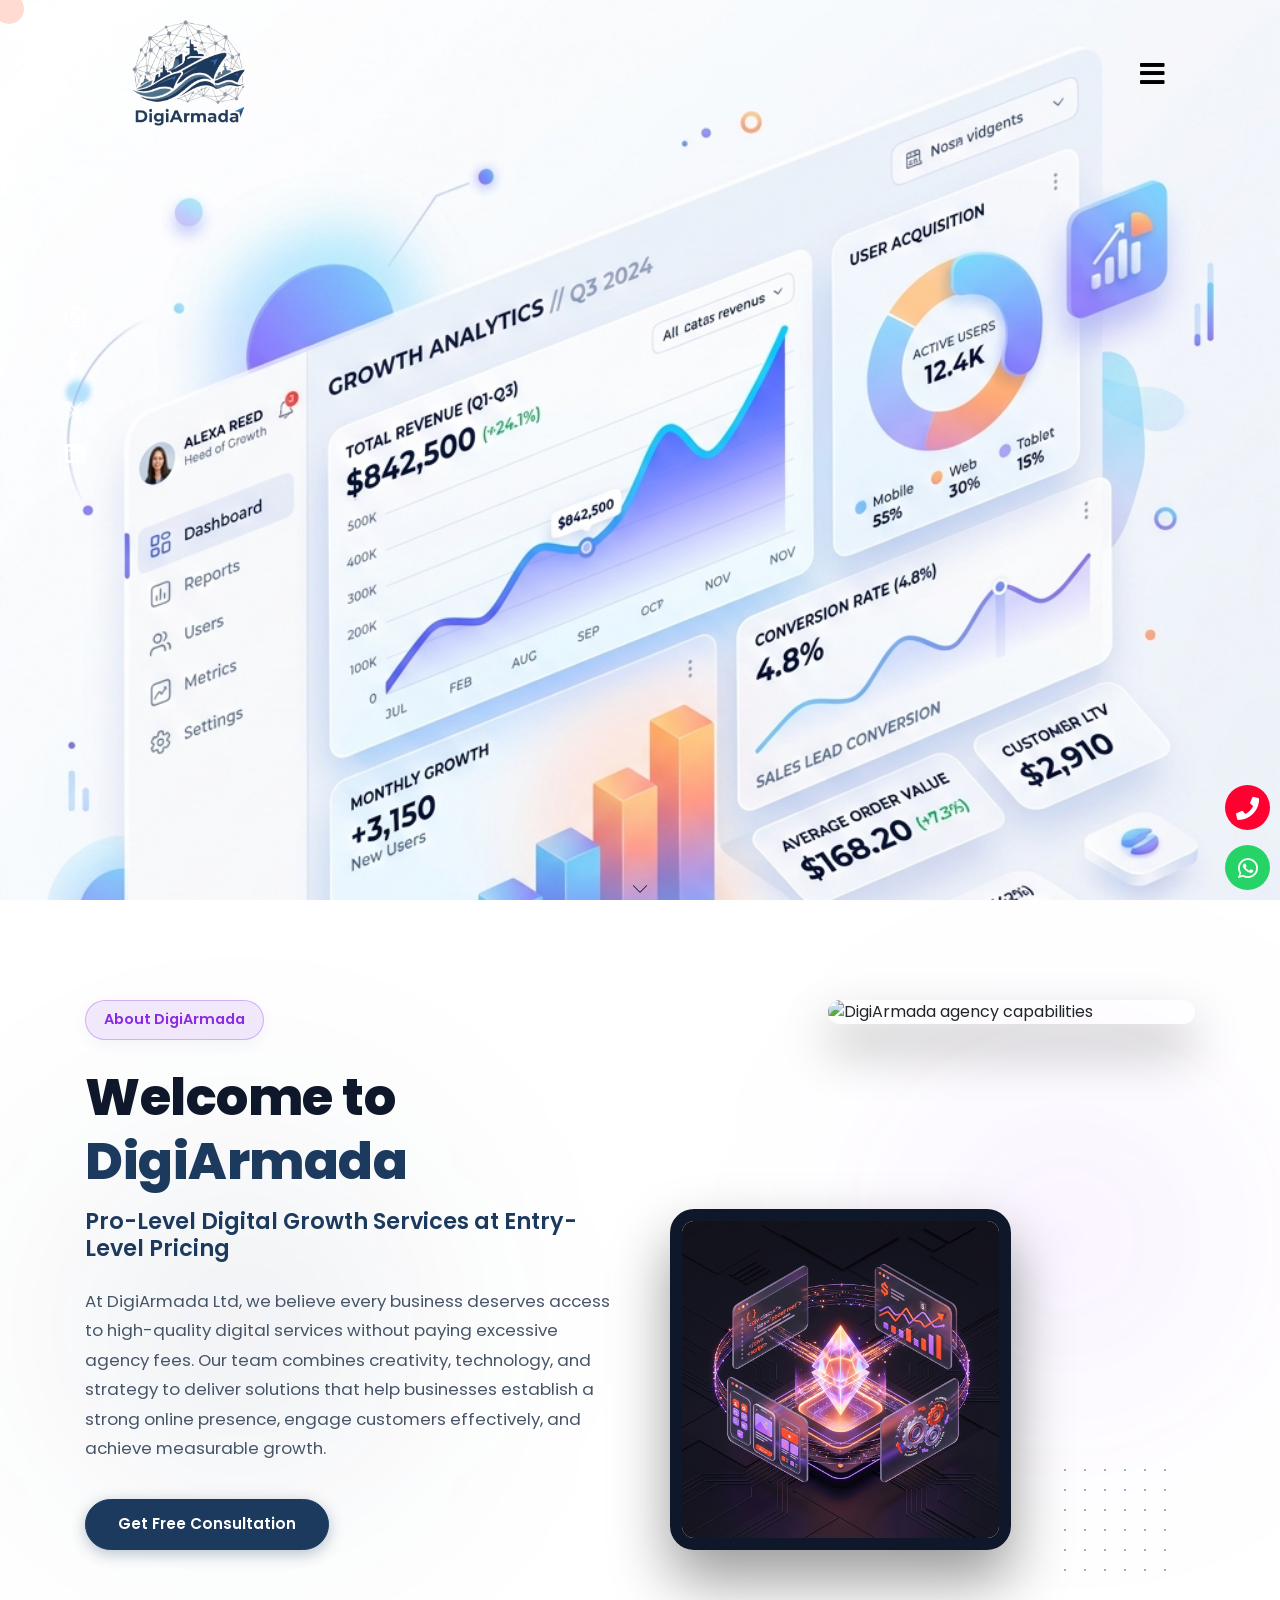
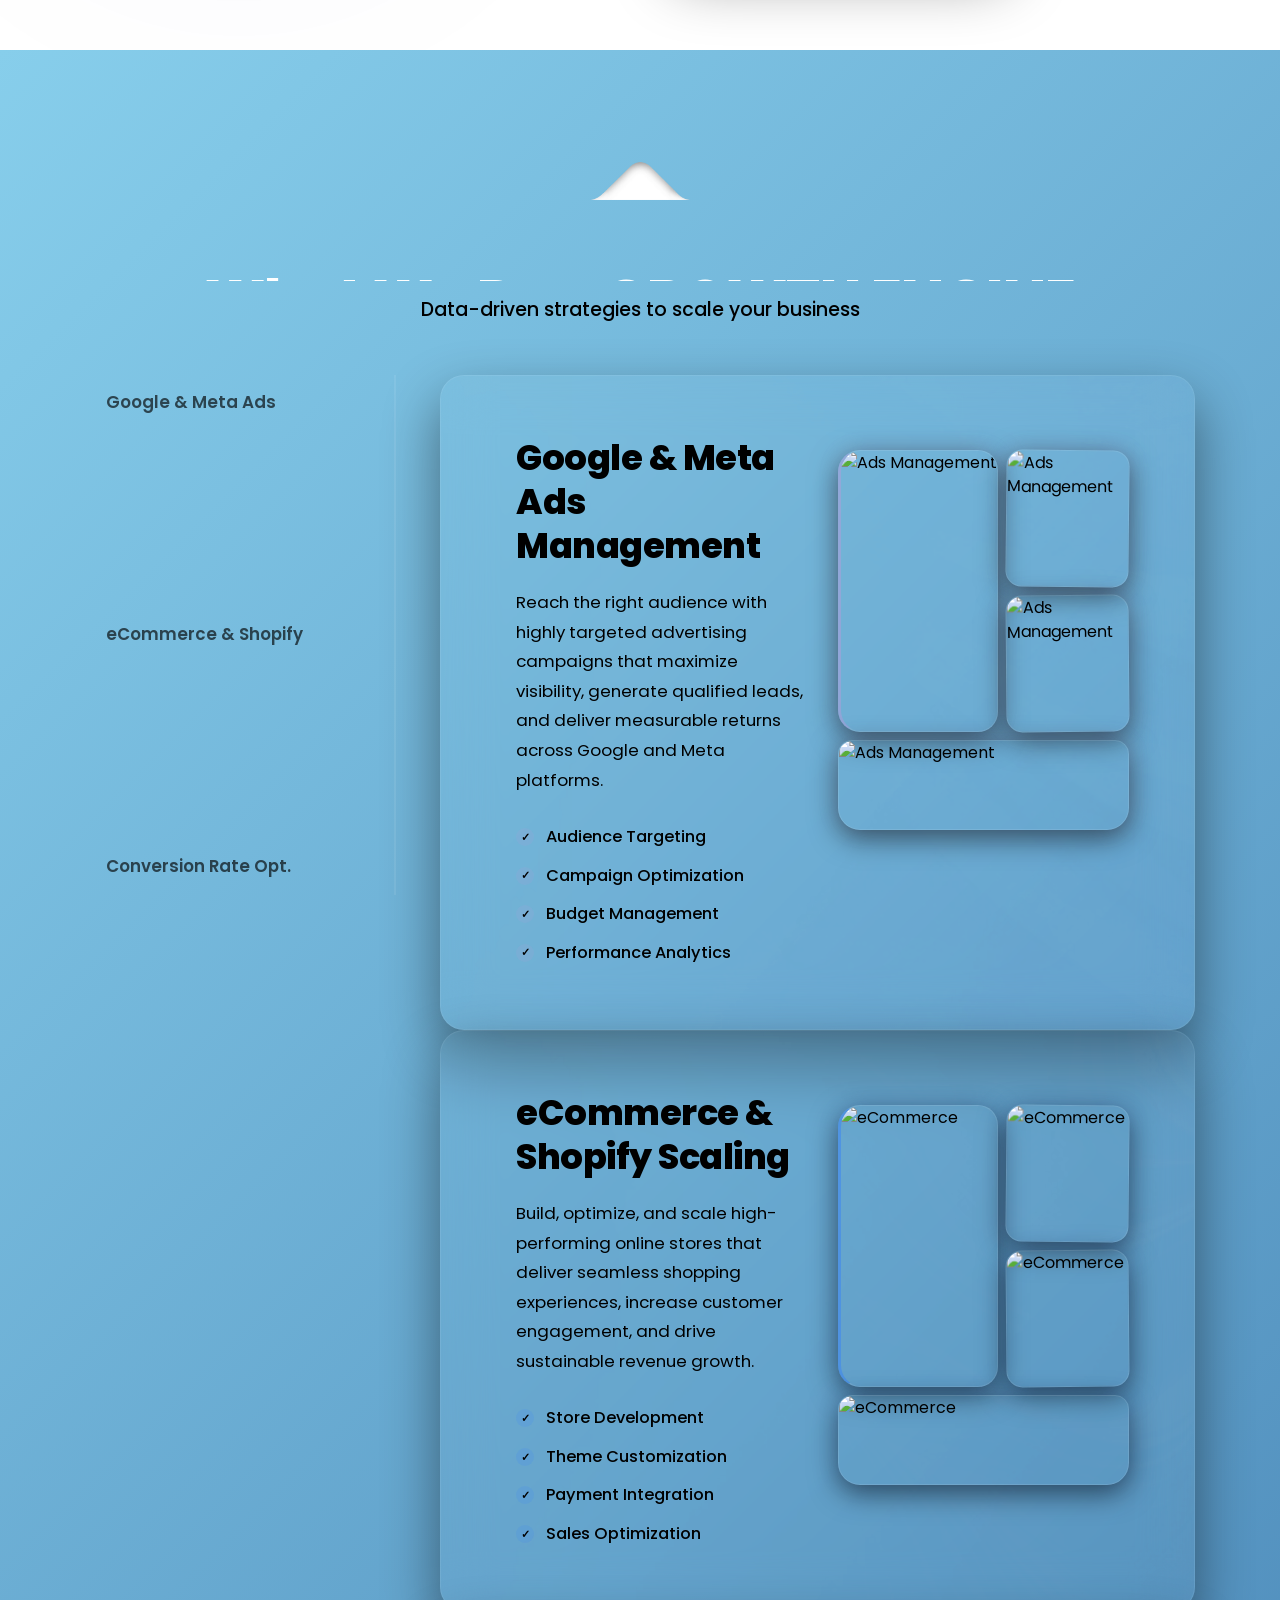
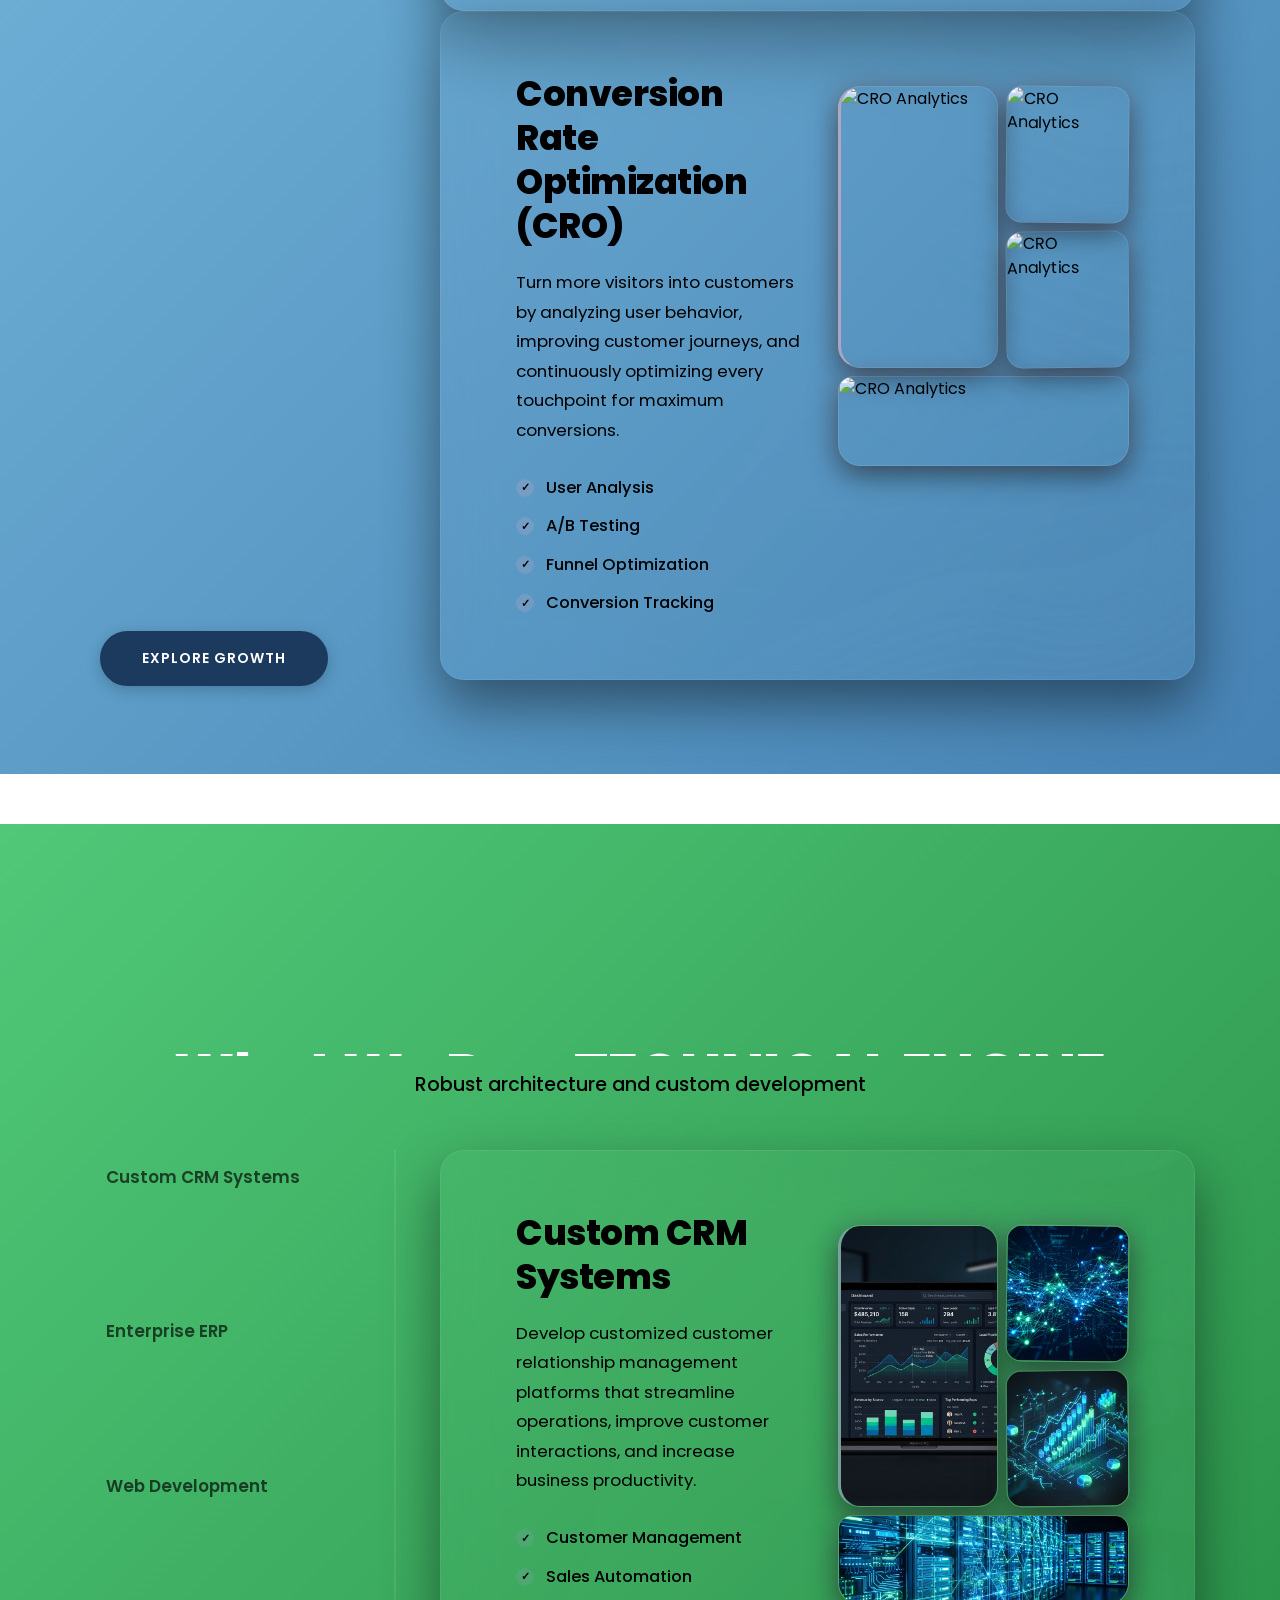
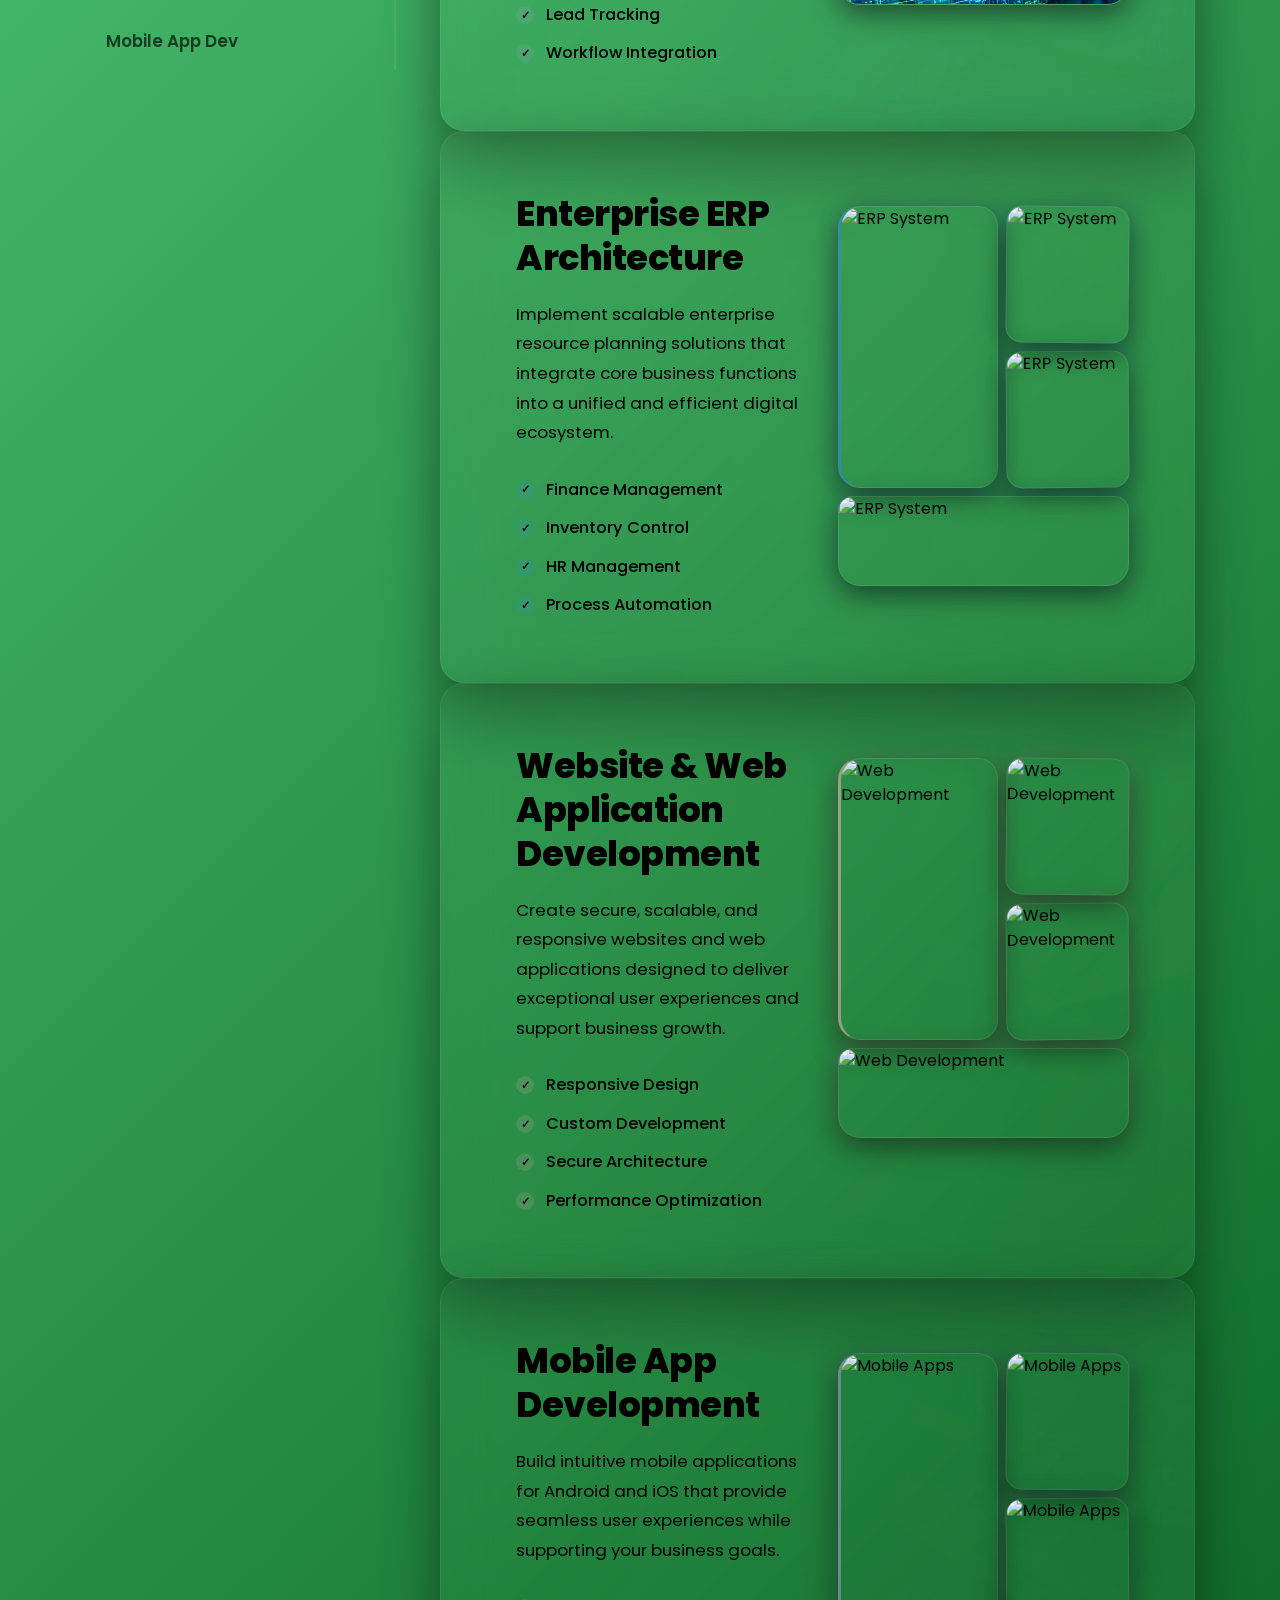
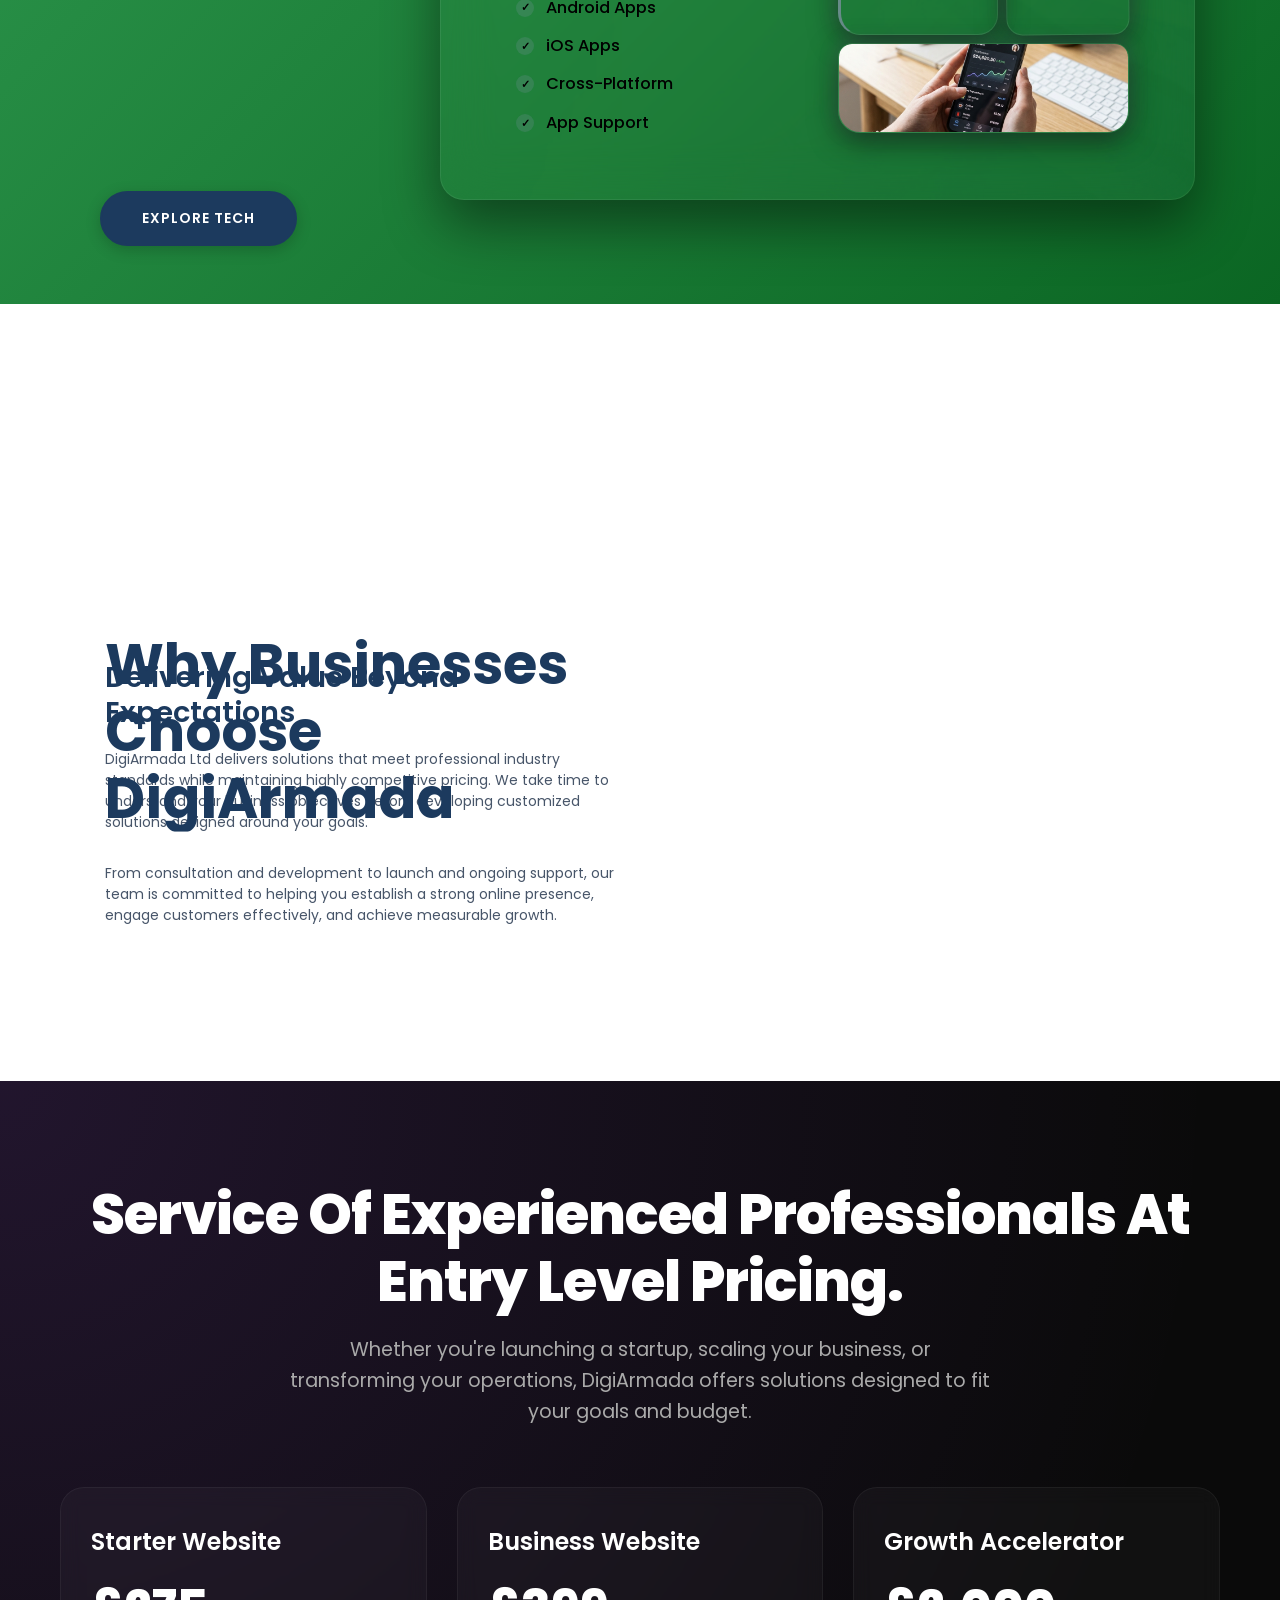
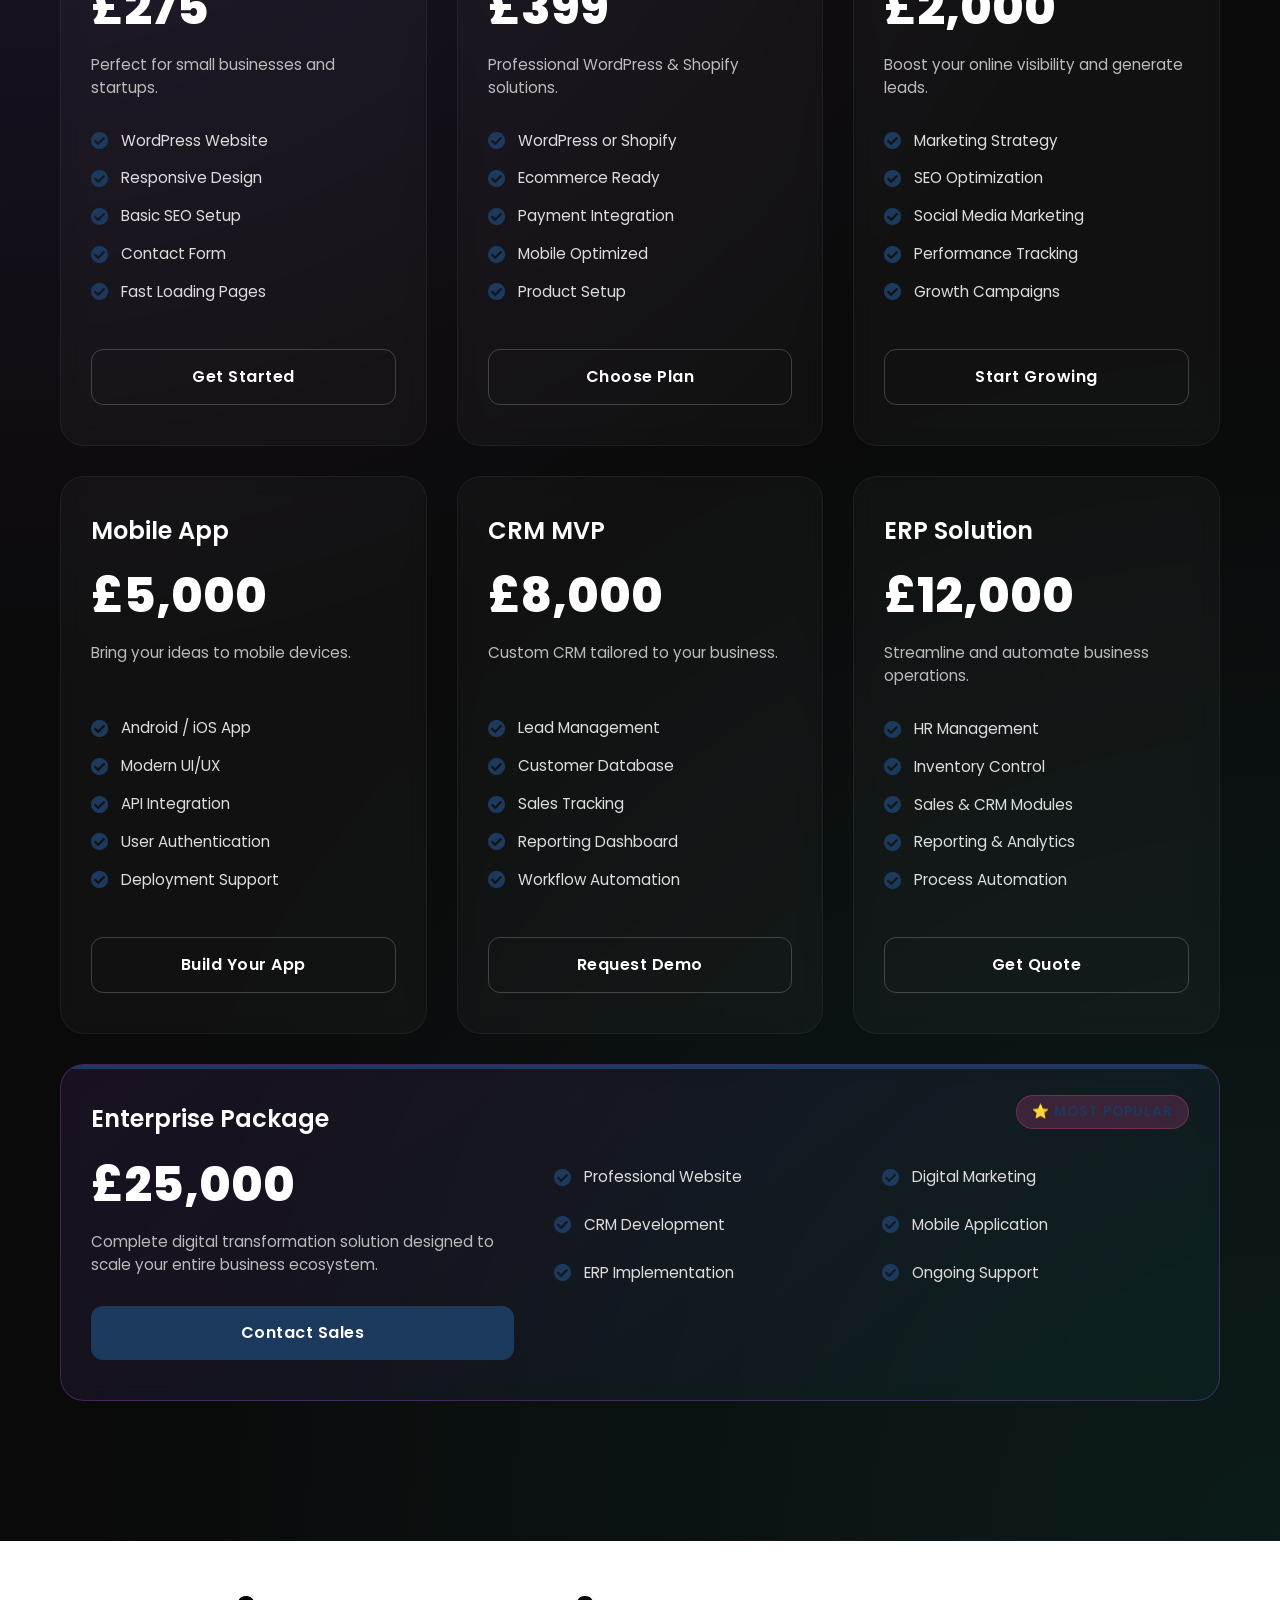
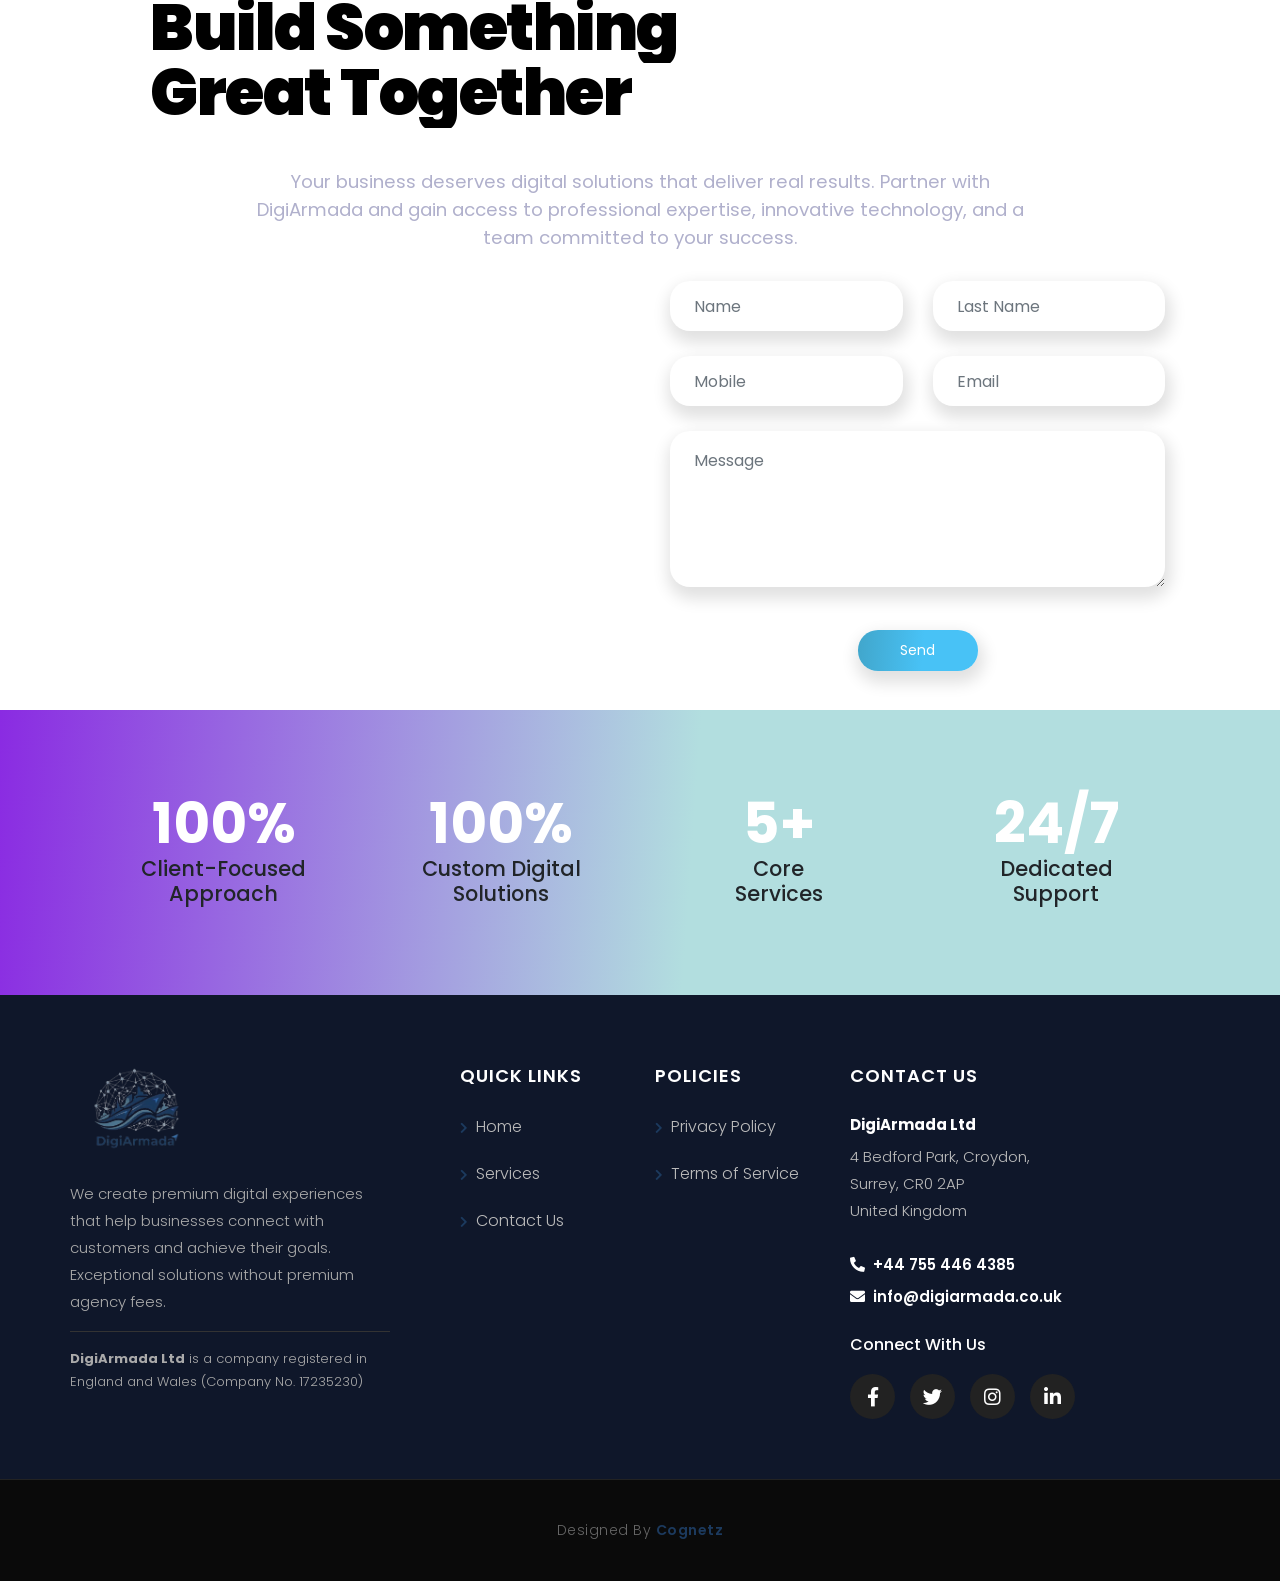
==== commit 21124e3d: "twenteeoneth commit" ====
--- a/index.html
+++ b/index.html
@@ -1826,4 +1826,4 @@
 
 </body>
 
-</html>+</html>
--- a/css/style2025.css
+++ b/css/style2025.css
@@ -2631,3 +2631,15 @@
     z-index: 20 !important;
   }
 }
+
+#growth-engine .explore-cta, #tech-engine .explore-cta { color: #ffffff !important; }
+#growth-engine .explore-cta:hover, #tech-engine .explore-cta:hover { color: #1c3a5e !important; }
+
+/* Ensure specific selectors override desktop display:none */
+@media (max-width: 767px) {
+  .gallery-container > .swiper-button-prev,
+  .gallery-container > .swiper-button-next {
+    display: flex !important;
+    opacity: 1 !important;
+  }
+}
